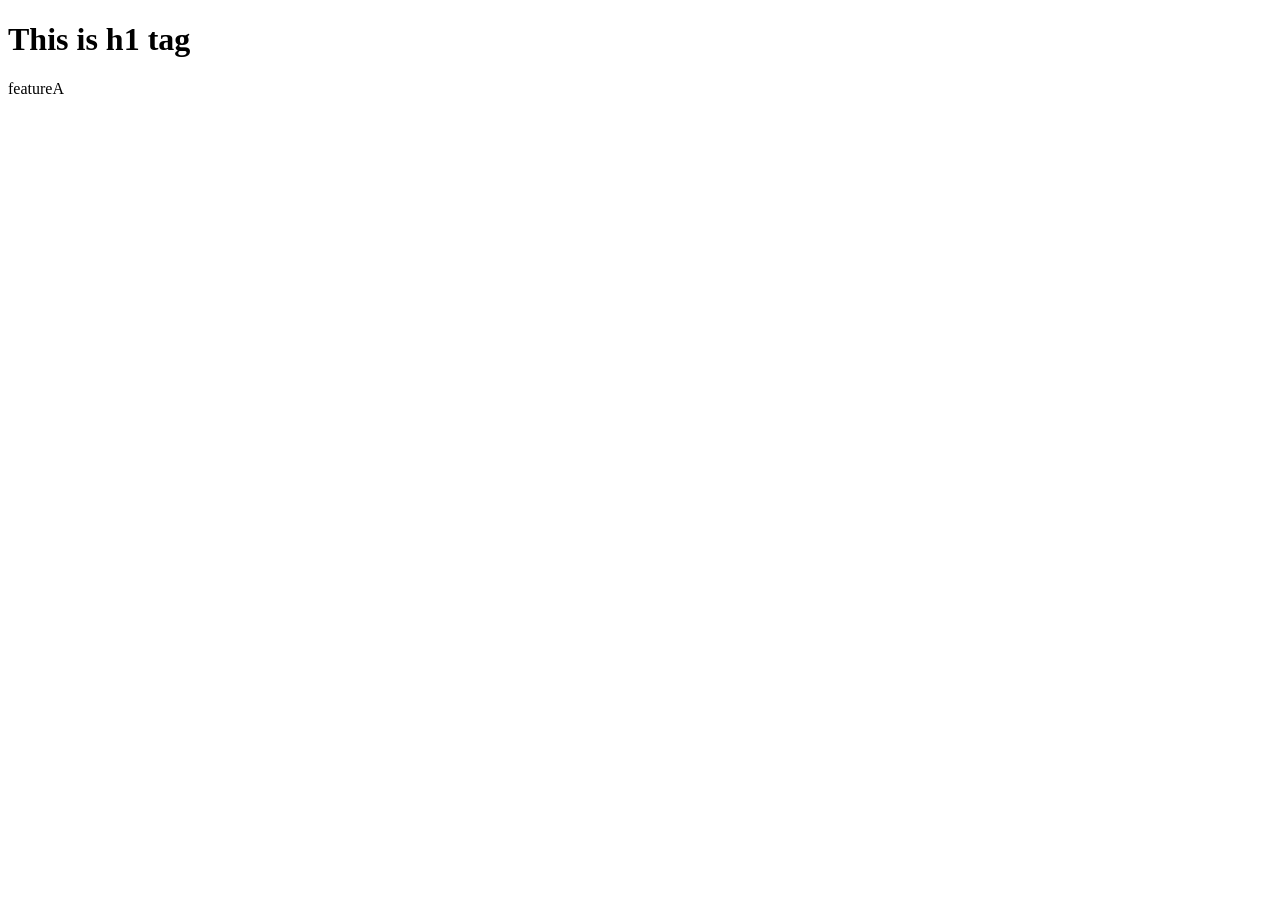
==== index.html @ 255372a6 "FA" ====
<!DOCTYPE html>
<html lang="en" dir="ltr">
  <head>
    <meta charset="utf-8">
    <title>This is the tile of the page</title>
  </head>
  <body>
    <h1>This is h1 tag</h1>
    <!-- <h2>This is h2 tag</h2> -->
  </body>
</html>
featureA
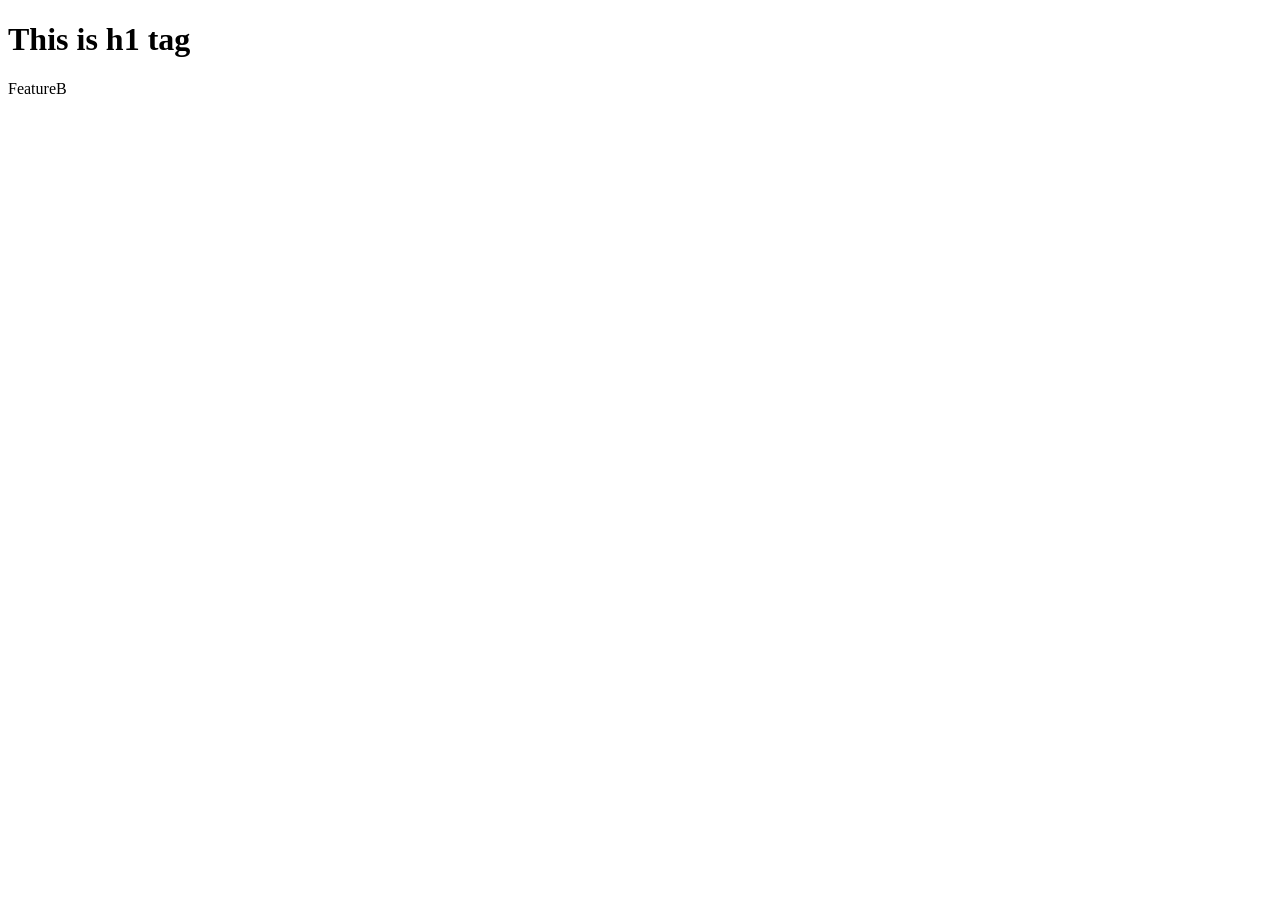
==== commit 9d25a927: "FB" ====
--- a/index.html
+++ b/index.html
@@ -9,4 +9,4 @@
     <!-- <h2>This is h2 tag</h2> -->
   </body>
 </html>
-featureA
+FeatureB
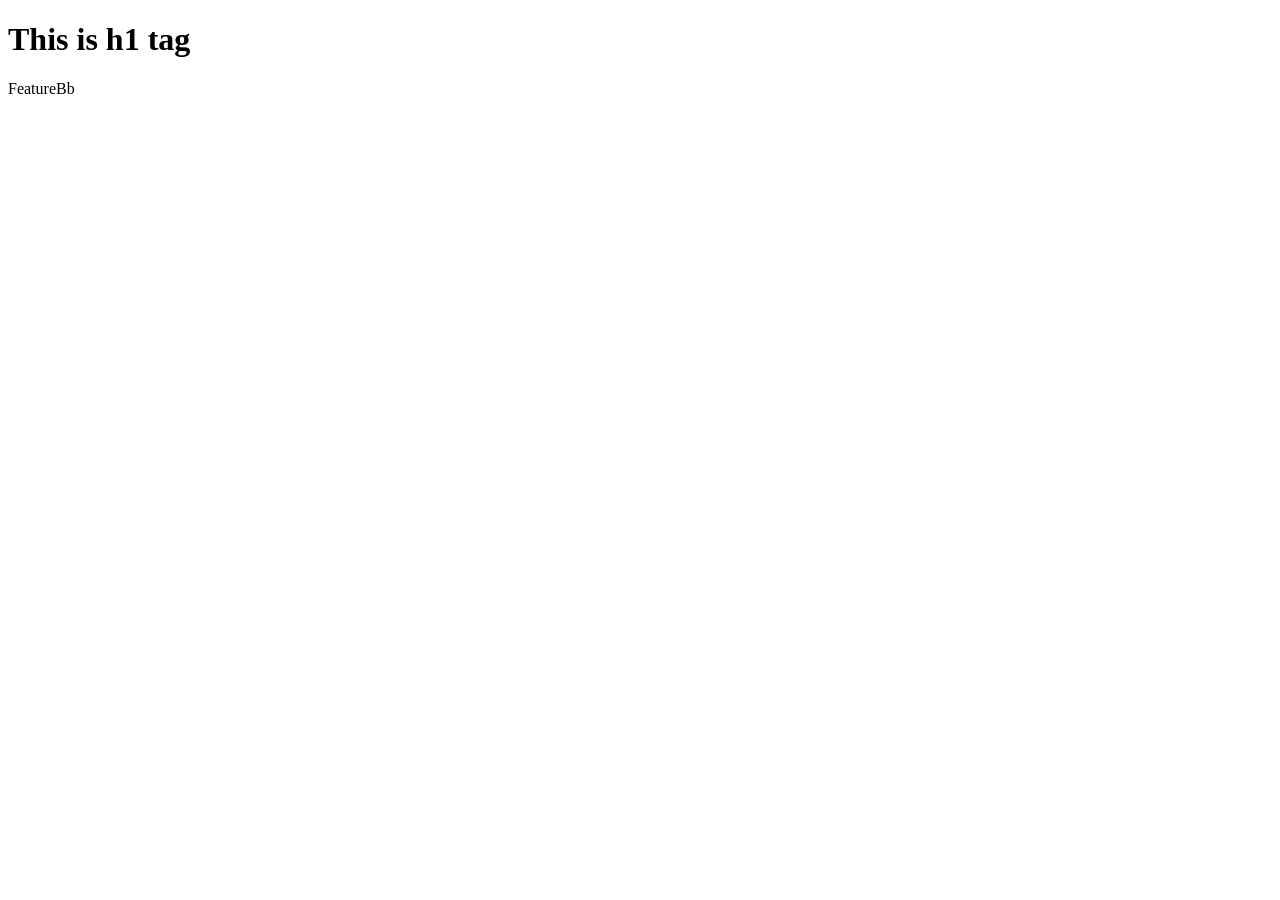
==== commit 9ce5d90b: "FBb" ====
--- a/index.html
+++ b/index.html
@@ -9,4 +9,4 @@
     <!-- <h2>This is h2 tag</h2> -->
   </body>
 </html>
-FeatureB
+FeatureBb
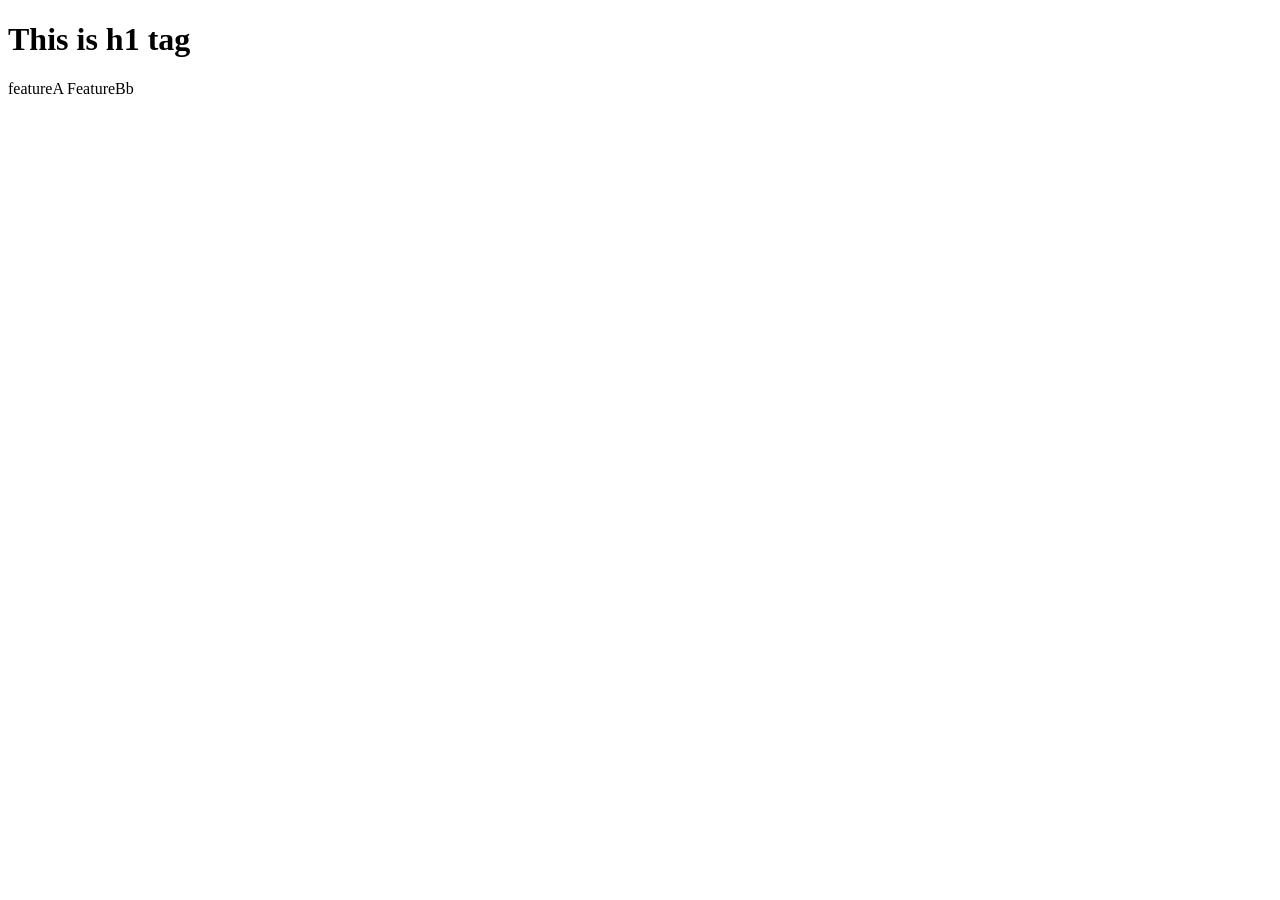
==== commit 7f2eb835: "Merge branch 'featureA' # Conflicts: #	index.html" ====
--- a/index.html
+++ b/index.html
@@ -9,4 +9,5 @@
     <!-- <h2>This is h2 tag</h2> -->
   </body>
 </html>
+featureA
 FeatureBb
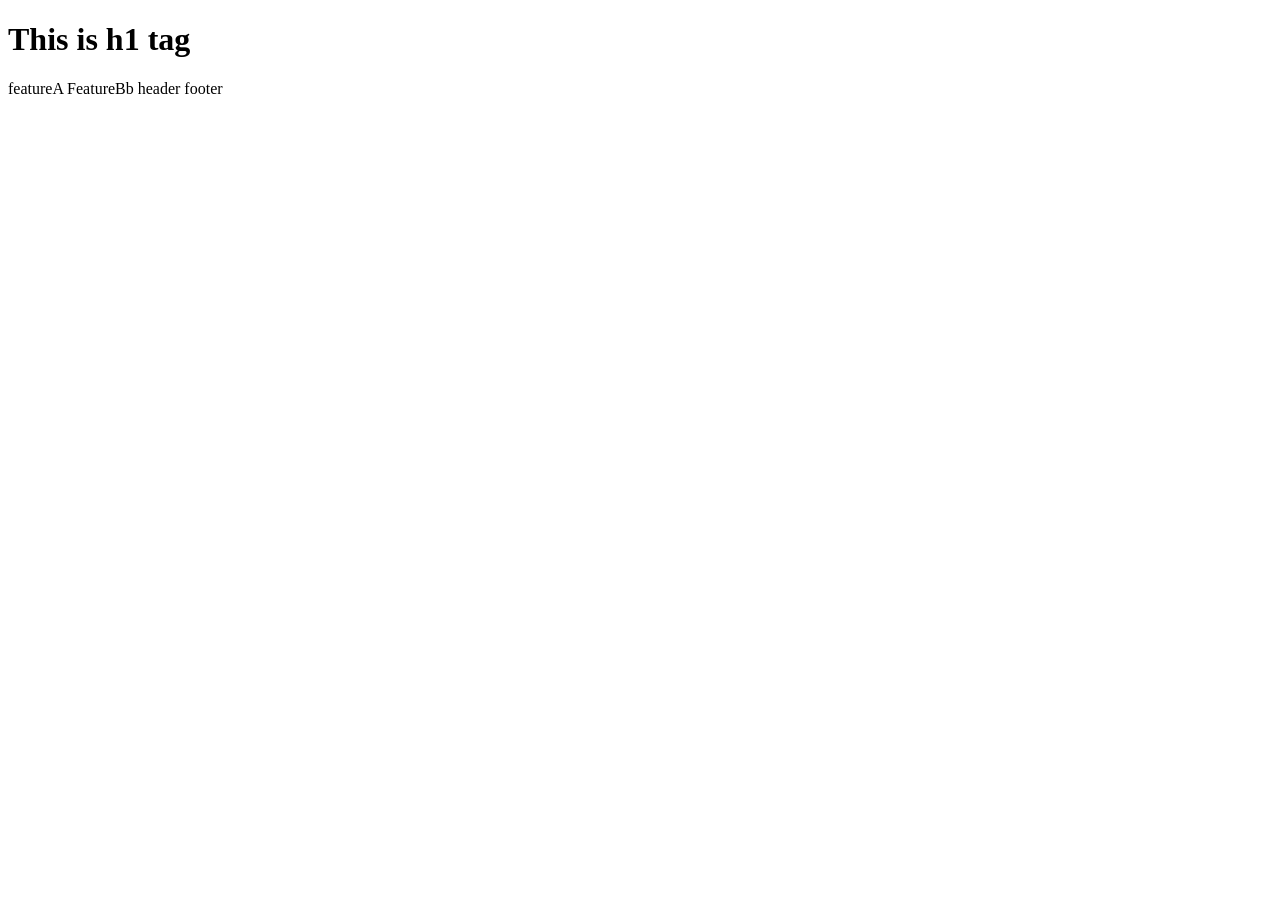
==== commit 0e64a15a: "Add header and footer to index.html" ====
--- a/index.html
+++ b/index.html
@@ -11,3 +11,5 @@
 </html>
 featureA
 FeatureBb
+header
+footer
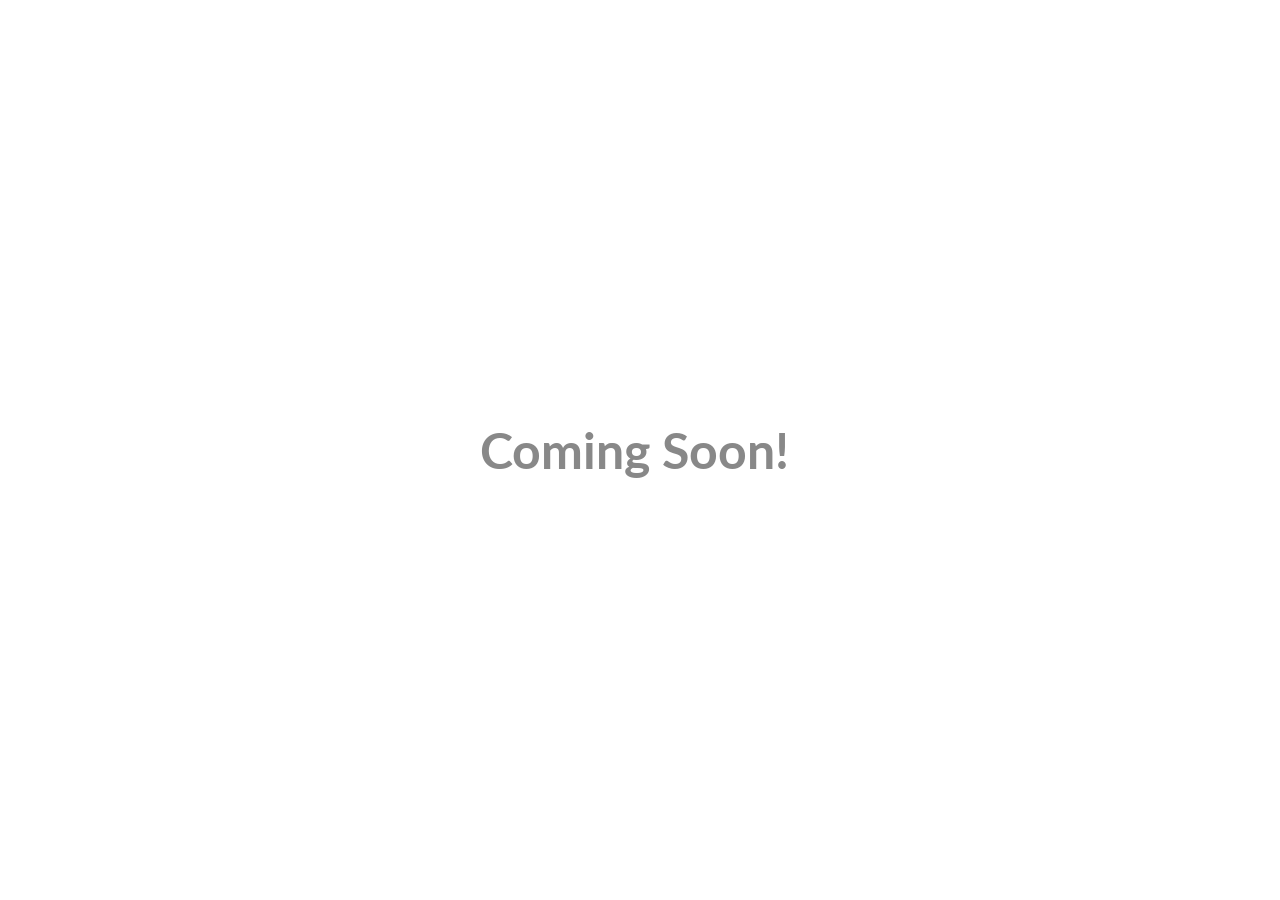
==== commit 669adbbb: "Update index.html" ====
--- a/index.html
+++ b/index.html
@@ -1,15 +1,60 @@
 <!DOCTYPE html>
-<html lang="en" dir="ltr">
-  <head>
-    <meta charset="utf-8">
-    <title>This is the tile of the page</title>
-  </head>
-  <body>
-    <h1>This is h1 tag</h1>
-    <!-- <h2>This is h2 tag</h2> -->
-  </body>
+<html lang="en" >
+
+<head>
+<meta charset="UTF-8">
+<title>Coming Soon | Fariq.net</title>
+<meta name="viewport" content="width=device-width, initial-scale=1">
+<link rel='stylesheet' href='https://fonts.googleapis.com/css?family=Lato:100,300'>
+ 
+<style>
+*{
+    transition: all 0.6s;
+}
+
+html {
+    height: 100%;
+}
+
+body{
+    font-family: 'Lato', sans-serif;
+    color: #888;
+    margin: 0;
+}
+
+#main{
+    display: table;
+    width: 100%;
+    height: 100vh;
+    text-align: center;
+}
+
+.fof{
+	  display: table-cell;
+	  vertical-align: middle;
+}
+
+.fof h1{
+	  font-size: 50px;
+	  display: inline-block;
+	  padding-right: 12px;
+	  animation: type .7s alternate infinite;
+}
+
+@keyframes type{
+	  from{box-shadow: inset -3px 0px 0px #888;}
+	  to{box-shadow: inset -3px 0px 0px transparent;}
+}
+</style>
+</head>
+
+<body translate="no" >
+	<div id="main">
+		<div class="fof">
+			<h1>Coming Soon!</h1>
+		</div>
+	</div>
+</body>
+
 </html>
-featureA
-FeatureBb
-header
-footer
+ 
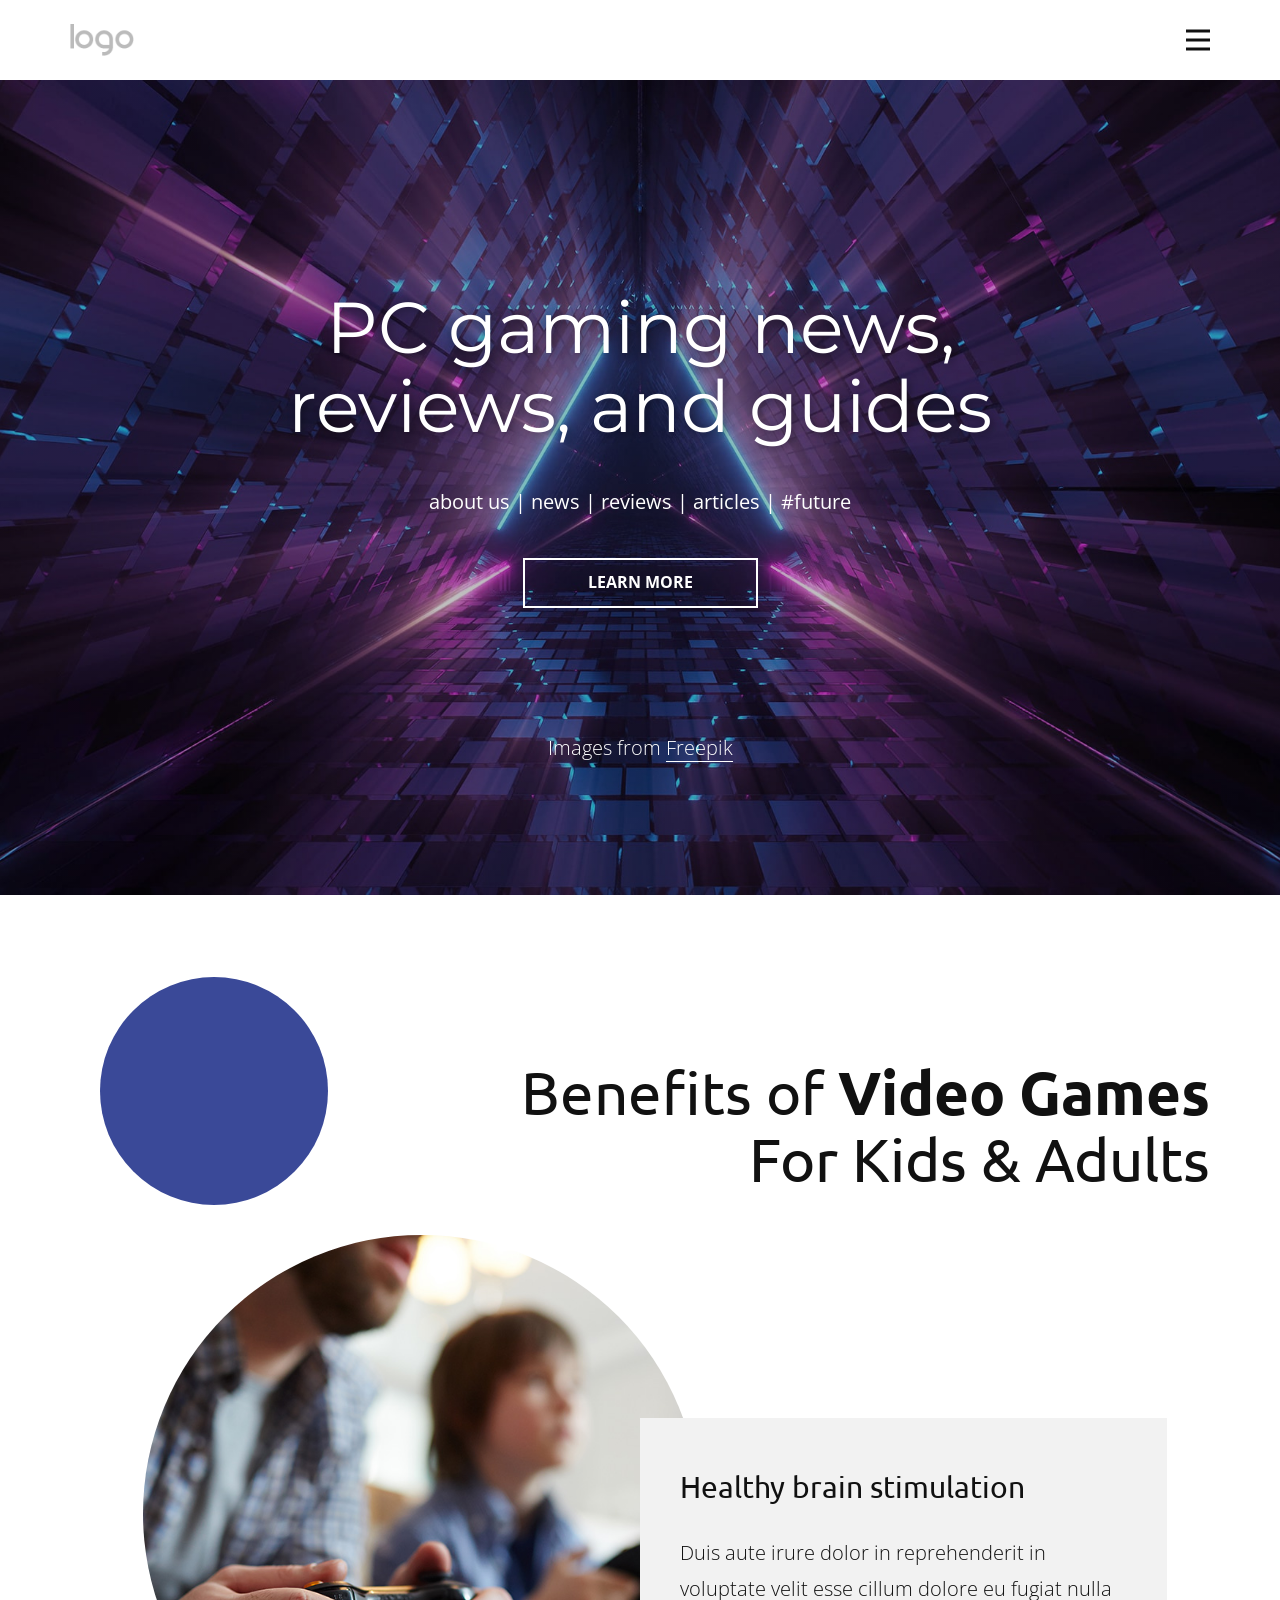
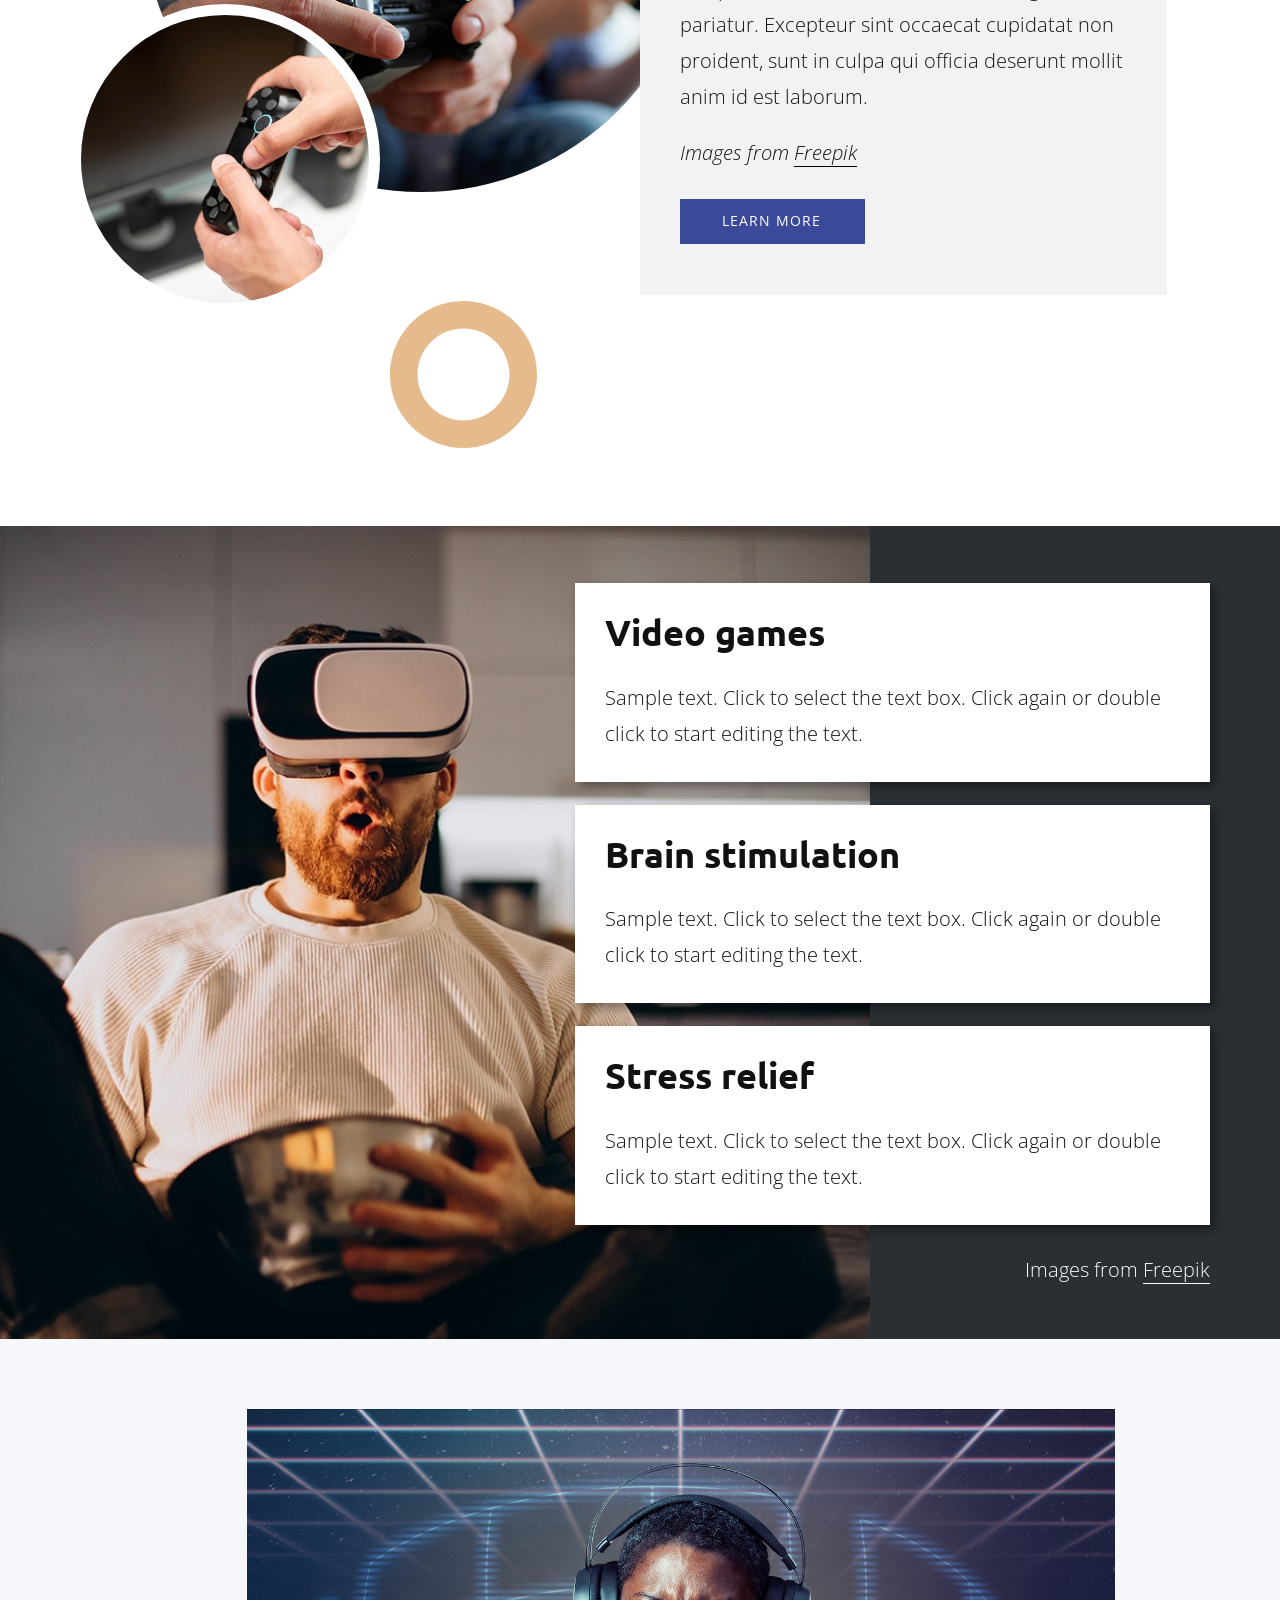
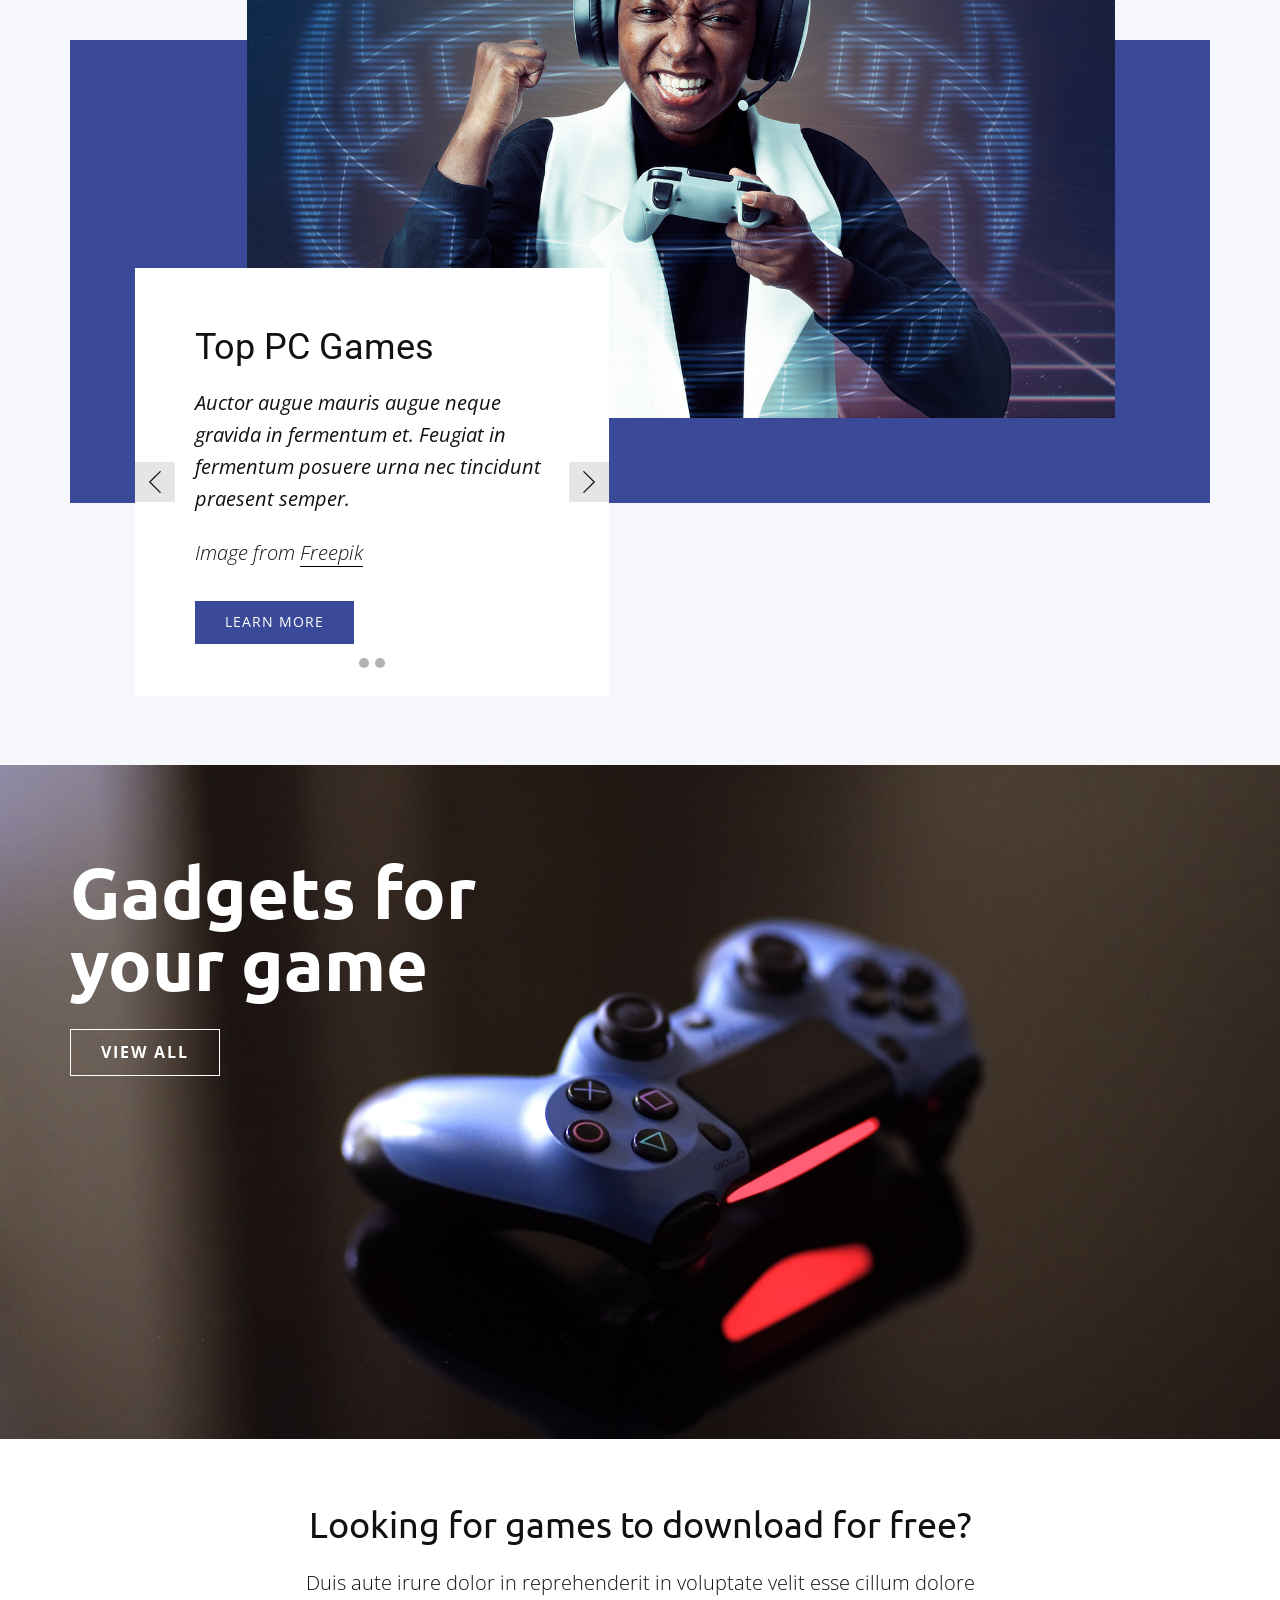
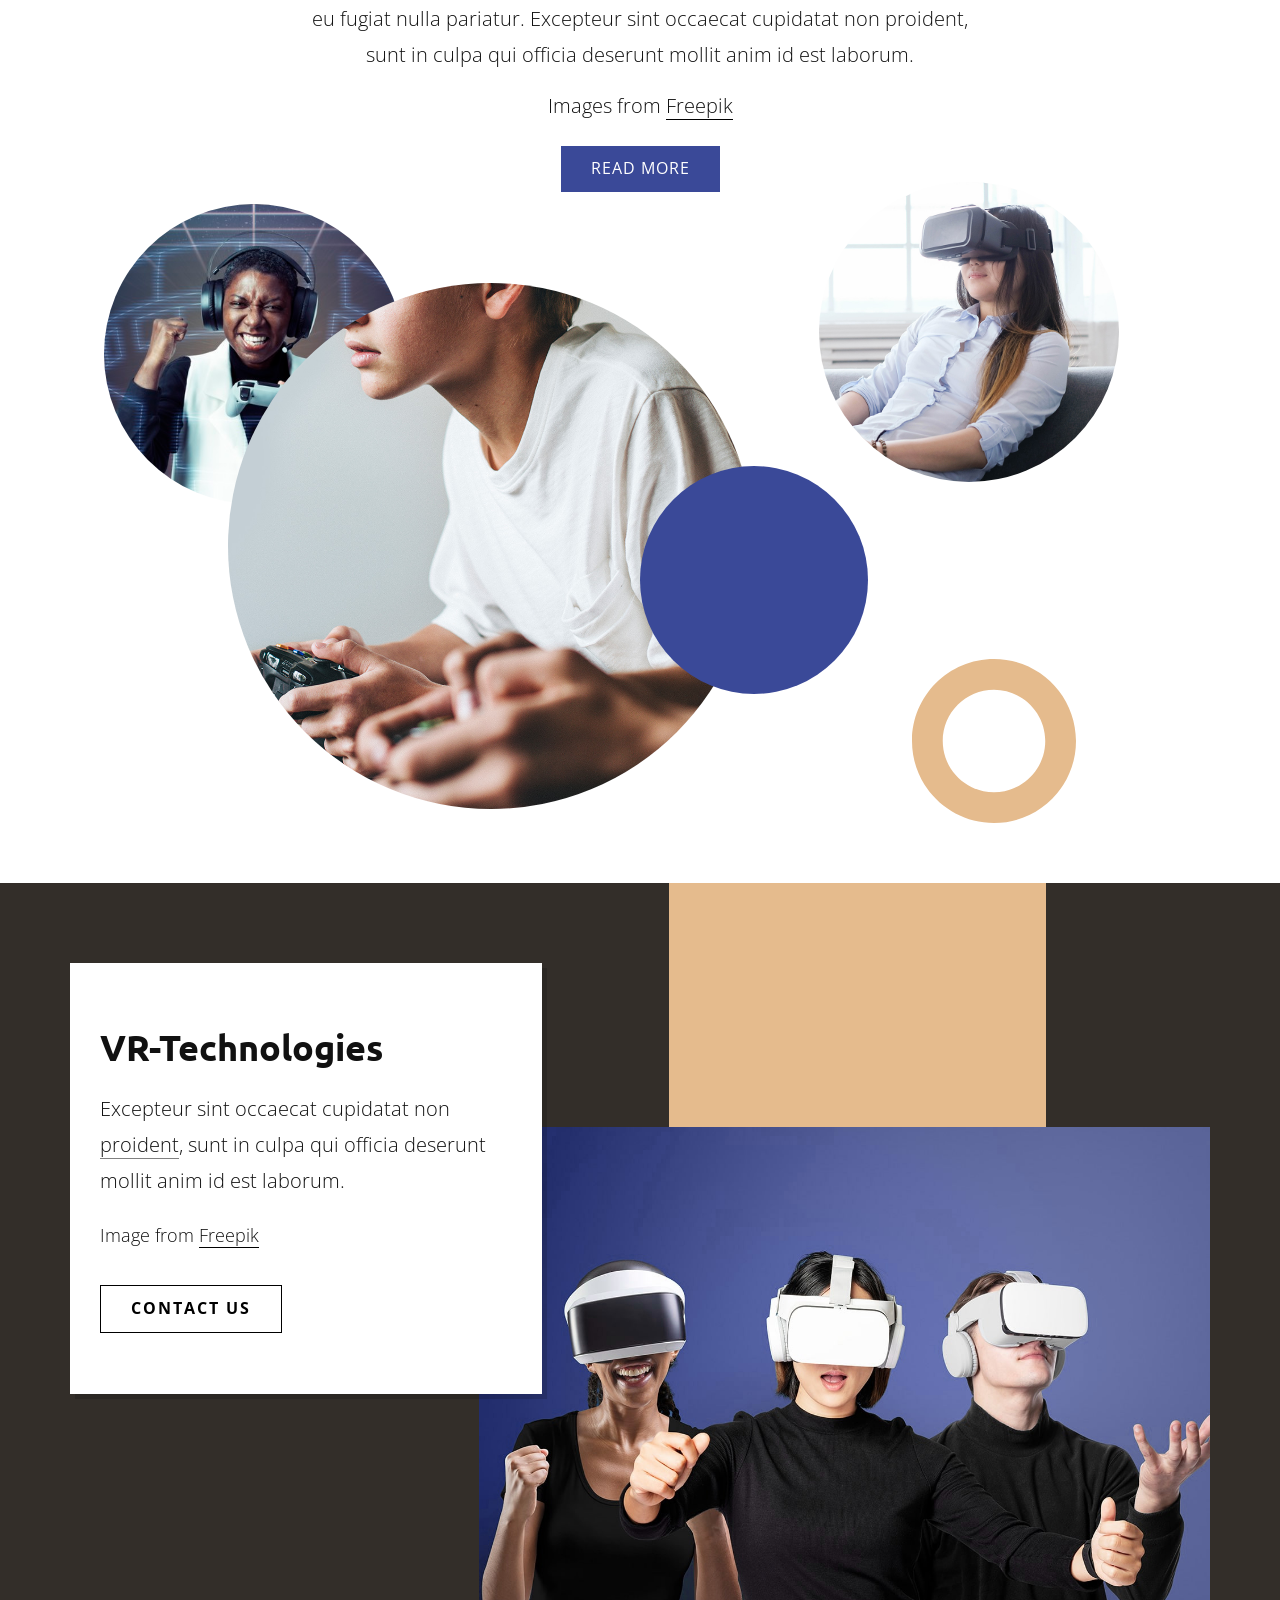
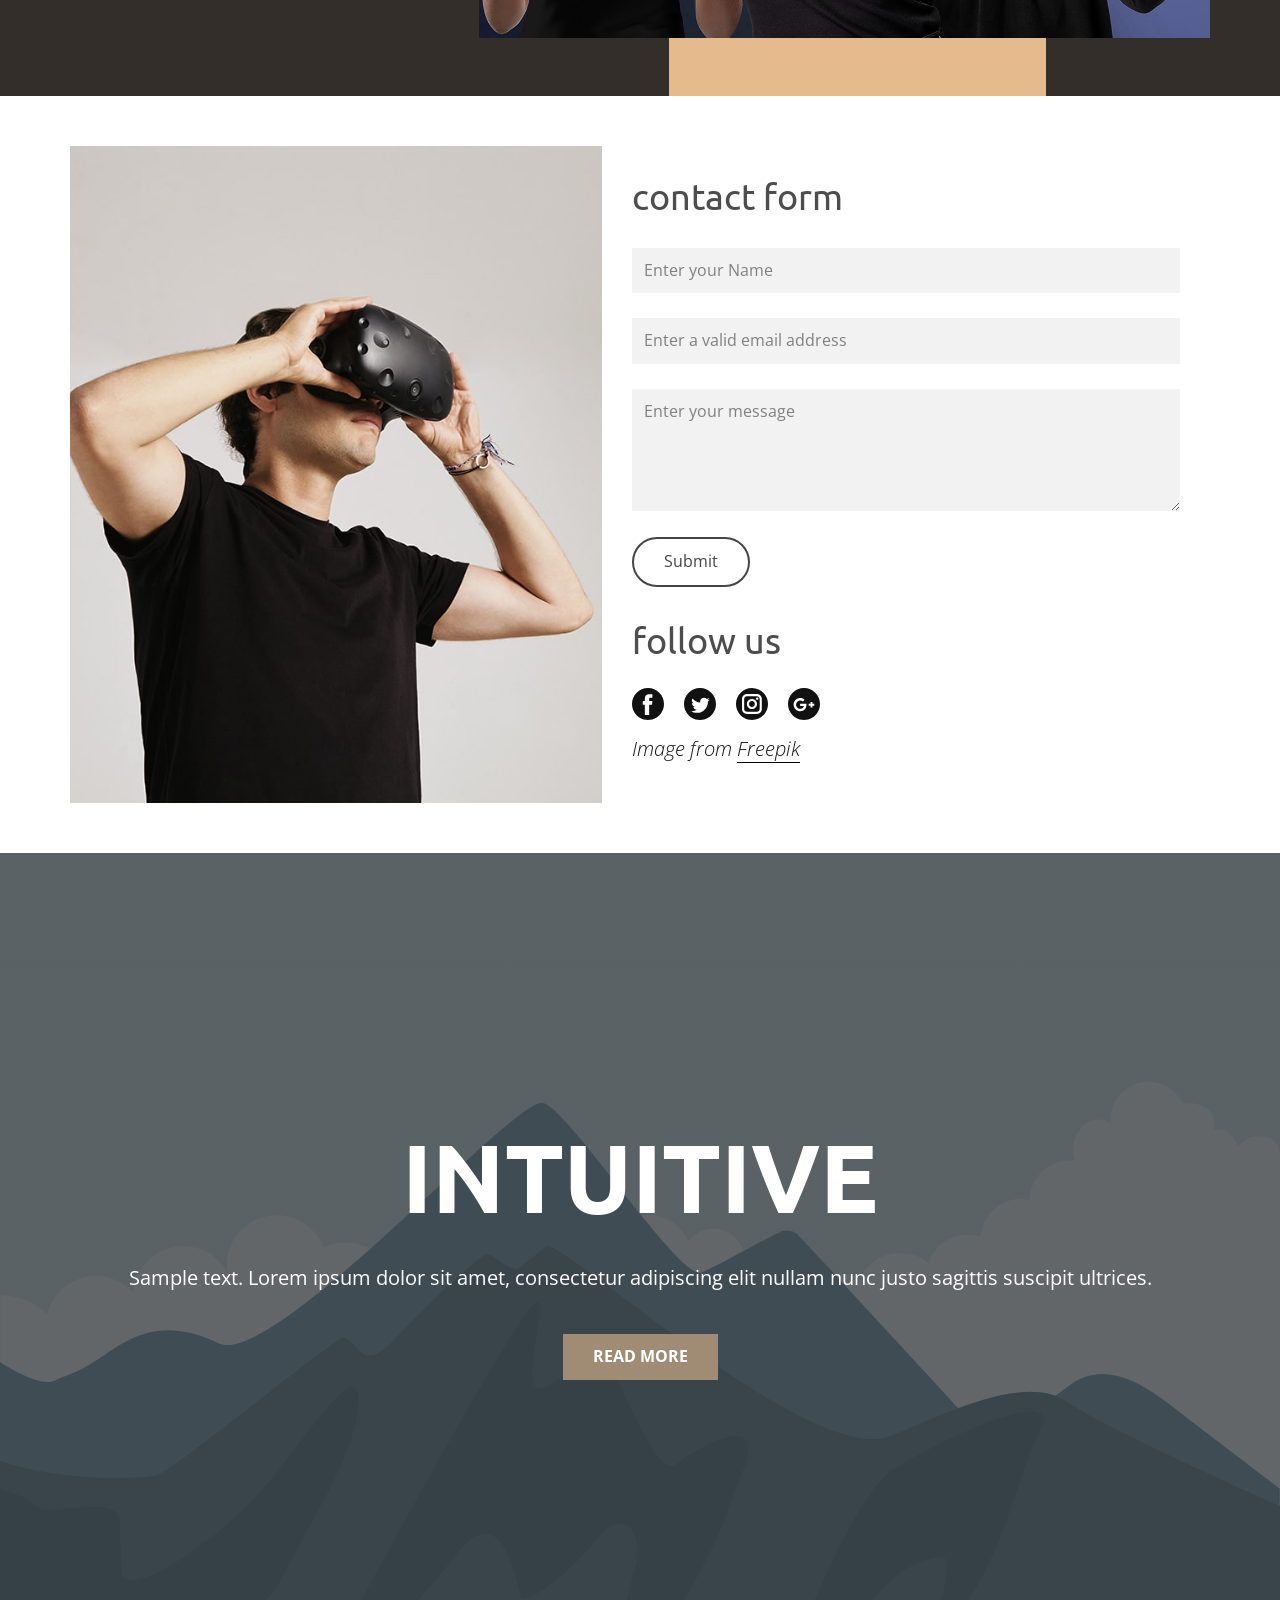
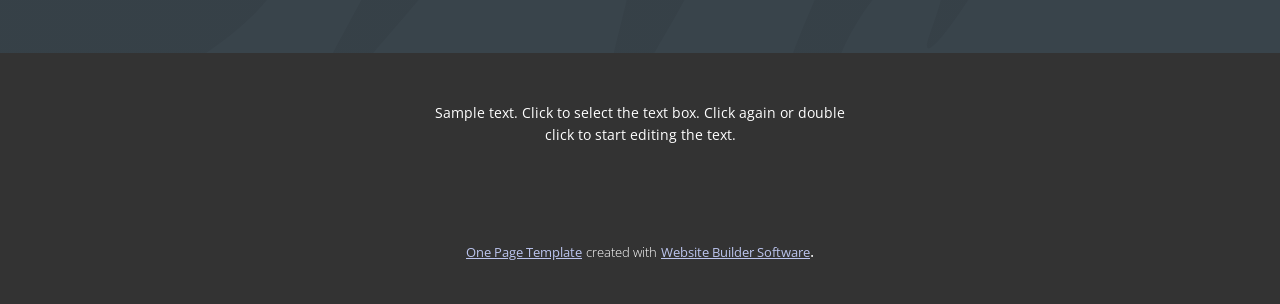
==== commit c0e1f52f: "Redeploy static site" ====
--- a/index.html
+++ b/index.html
@@ -1,60 +1,306 @@
 <!DOCTYPE html>
-<html lang="en" >
-
-<head>
-<meta charset="UTF-8">
-<title>Coming Soon | Fariq.net</title>
-<meta name="viewport" content="width=device-width, initial-scale=1">
-<link rel='stylesheet' href='https://fonts.googleapis.com/css?family=Lato:100,300'>
- 
-<style>
-*{
-    transition: all 0.6s;
-}
-
-html {
-    height: 100%;
-}
-
-body{
-    font-family: 'Lato', sans-serif;
-    color: #888;
-    margin: 0;
-}
-
-#main{
-    display: table;
-    width: 100%;
-    height: 100vh;
-    text-align: center;
-}
-
-.fof{
-	  display: table-cell;
-	  vertical-align: middle;
-}
-
-.fof h1{
-	  font-size: 50px;
-	  display: inline-block;
-	  padding-right: 12px;
-	  animation: type .7s alternate infinite;
-}
-
-@keyframes type{
-	  from{box-shadow: inset -3px 0px 0px #888;}
-	  to{box-shadow: inset -3px 0px 0px transparent;}
-}
-</style>
-</head>
-
-<body translate="no" >
-	<div id="main">
-		<div class="fof">
-			<h1>Coming Soon!</h1>
-		</div>
-	</div>
-</body>
-
-</html>
- 
+<html style="font-size: 16px;">
+  <head>
+    <meta name="viewport" content="width=device-width, initial-scale=1.0">
+    <meta charset="utf-8">
+    <meta name="keywords" content="Top PC Games">
+    <meta name="description" content="">
+    <meta name="page_type" content="np-template-header-footer-from-plugin">
+    <title>Test Site</title>
+    <link rel="stylesheet" href="nicepage.css" media="screen">
+<link rel="stylesheet" href="style.css" media="screen">
+    <script class="u-script" type="text/javascript" src="jquery-1.9.1.min.js" defer=""></script>
+    <script class="u-script" type="text/javascript" src="nicepage.js" defer=""></script>
+    <meta name="generator" content="#, #">
+    <link id="u-theme-google-font" rel="stylesheet" href="https://fonts.googleapis.com/css?family=Ubuntu:300,300i,400,400i,500,500i,700,700i|Open+Sans:300,300i,400,400i,600,600i,700,700i,800,800i">
+    <link id="u-page-google-font" rel="stylesheet" href="https://fonts.googleapis.com/css?family=Montserrat:100,100i,200,200i,300,300i,400,400i,500,500i,600,600i,700,700i,800,800i,900,900i|Ubuntu:300,300i,400,400i,500,500i,700,700i|Roboto:100,100i,300,300i,400,400i,500,500i,700,700i,900,900i">
+    
+    
+    
+    
+    
+    
+    
+    
+    
+    
+    
+    <script type="application/ld+json">{
+		"@context": "http://schema.org",
+		"@type": "Organization",
+		"name": "",
+		"logo": "images/default-logo.png"
+}</script>
+    <meta name="theme-color" content="#3a4998">
+    <meta property="og:title" content="games 1">
+    <meta property="og:type" content="website">
+  </head>
+  <body data-home-page-title="games 1" class="u-body"><header class="u-clearfix u-header u-header" id="sec-da44"><div class="u-clearfix u-sheet u-valign-middle u-sheet-1">
+        <a href="#" class="u-image u-logo u-image-1">
+          <img src="images/default-logo.png" class="u-logo-image u-logo-image-1">
+        </a>
+        <nav class="u-menu u-menu-dropdown u-offcanvas u-menu-1" data-responsive-from="XL">
+          <div class="menu-collapse" style="font-size: 1rem; letter-spacing: 0px; font-weight: 500;" wfd-invisible="true">
+            <a class="u-button-style u-custom-active-color u-custom-border u-custom-border-color u-custom-hover-color u-custom-left-right-menu-spacing u-custom-padding-bottom u-custom-text-active-color u-custom-text-color u-custom-text-hover-color u-custom-top-bottom-menu-spacing u-nav-link u-text-active-palette-1-base u-text-hover-palette-2-base" href="#">
+              <svg><use xlink:href="#menu-hamburger"></use></svg>
+              <svg version="1.1" xmlns="http://www.w3.org/2000/svg" xmlns:xlink="http://www.w3.org/1999/xlink"><defs><symbol id="menu-hamburger" viewBox="0 0 16 16" style="width: 16px; height: 16px;"><rect y="1" width="16" height="2"></rect><rect y="7" width="16" height="2"></rect><rect y="13" width="16" height="2"></rect>
+</symbol>
+</defs></svg>
+            </a>
+          </div>
+          <div class="u-custom-menu u-nav-container">
+            <ul class="u-nav u-spacing-2 u-unstyled u-nav-1"><li class="u-nav-item"><a class="u-active-grey-5 u-button-style u-hover-grey-10 u-nav-link u-text-active-grey-90 u-text-grey-90 u-text-hover-grey-90" href="games.html" style="padding: 10px 20px;">games</a>
+</li><li class="u-nav-item"><a class="u-active-grey-5 u-button-style u-hover-grey-10 u-nav-link u-text-active-grey-90 u-text-grey-90 u-text-hover-grey-90" href="Page-4.html" style="padding: 10px 20px;">Page 4</a>
+</li></ul>
+          </div>
+          <div class="u-custom-menu u-nav-container-collapse" wfd-invisible="true">
+            <div class="u-black u-container-style u-inner-container-layout u-opacity u-opacity-95 u-sidenav">
+              <div class="u-sidenav-overflow">
+                <div class="u-menu-close"></div>
+                <ul class="u-align-center u-nav u-popupmenu-items u-unstyled u-nav-2"><li class="u-nav-item"><a class="u-button-style u-nav-link" href="games.html" style="padding: 10px 20px;">games</a>
+</li></ul>
+              </div>
+            </div>
+            <div class="u-black u-menu-overlay u-opacity u-opacity-70" wfd-invisible="true"></div>
+          </div>
+        </nav>
+      </div></header>
+    <section class="u-align-center u-clearfix u-image u-shading u-section-1" id="carousel_5d5a" src="" data-image-width="1980" data-image-height="1114">
+      <div class="u-clearfix u-sheet u-valign-middle-sm u-valign-middle-xs u-sheet-1">
+        <h1 class="u-custom-font u-font-montserrat u-text u-text-body-alt-color u-title u-text-1">PC gaming news, reviews, and guides</h1>
+        <p class="u-large-text u-text u-text-body-alt-color u-text-font u-text-variant u-text-2">
+          <a href="#" class="u-active-none u-border-0 u-btn u-button-link u-button-style u-hover-none u-none u-text-body-alt-color u-btn-1">about us</a> | <a href="#" class="u-active-none u-border-none u-btn u-button-link u-button-style u-hover-none u-none u-text-body-alt-color u-btn-2">news</a> | <a href="#" class="u-active-none u-border-none u-btn u-button-link u-button-style u-hover-none u-none u-text-body-alt-color u-btn-3">reviews</a> | <a href="#" class="u-active-none u-border-none u-btn u-button-link u-button-style u-hover-none u-none u-text-body-alt-color u-btn-4">articles</a> | <a href="#" class="u-active-none u-border-none u-btn u-button-link u-button-style u-hover-none u-none u-text-body-alt-color u-btn-5">#future</a>
+        </p>
+        <a href="#" class="u-active-white u-border-2 u-border-white u-btn u-button-style u-hover-white u-none u-text-active-black u-text-body-alt-color u-text-hover-black u-btn-6">Learn more</a>
+        <p class="u-text u-text-body-alt-color u-text-3">Images from <a href="#" class="u-border-1 u-border-white u-btn u-button-link u-button-style u-none u-text-body-alt-color u-btn-7" target="_blank">Freepik</a>
+        </p>
+      </div>
+    </section>
+    <section class="u-clearfix u-section-2" id="carousel_4cdc">
+      <div class="u-clearfix u-sheet u-sheet-1">
+        <h1 class="u-align-right u-text u-text-1">Benefits of <span style="font-weight: 700;">Video Games<br>&nbsp;
+          </span>&nbsp;For Kids &amp; Adults
+        </h1>
+        <div class="u-palette-1-base u-shape u-shape-circle u-shape-1"></div>
+        <div class="u-image u-image-circle u-image-1" data-image-width="1050" data-image-height="700"></div>
+        <div class="u-align-left u-container-style u-expanded-width-sm u-expanded-width-xs u-grey-5 u-group u-group-1">
+          <div class="u-container-layout u-valign-middle u-container-layout-1">
+            <h3 class="u-text u-text-2">Healthy brain stimulation</h3>
+            <p class="u-text u-text-3">Duis aute irure dolor in reprehenderit in voluptate velit esse cillum dolore eu fugiat nulla pariatur. Excepteur sint occaecat cupidatat non proident, sunt in culpa qui officia deserunt mollit anim id est laborum. </p>
+            <p class="u-text u-text-4">Images from <a href="#" class="u-active-none u-border-1 u-border-black u-btn u-button-link u-button-style u-hover-none u-none u-text-body-color u-btn-1">Freepik</a>
+            </p>
+            <a href="#" class="u-active-palette-1-dark-3 u-btn u-button-style u-hover-palette-1-dark-3 u-palette-1-base u-btn-2">Learn more</a>
+          </div>
+        </div>
+        <div class="u-border-11 u-border-white u-image u-image-circle u-image-2" data-image-width="626" data-image-height="417"></div>
+        <div class="u-shape u-shape-svg u-text-palette-3-base u-shape-2">
+          <svg class="u-svg-link" preserveAspectRatio="none" viewBox="0 0 160 160" style=""><use xlink:href="#svg-c5ad"></use></svg>
+          <svg class="u-svg-content" viewBox="0 0 160 160" x="0px" y="0px" id="svg-c5ad" style="enable-background:new 0 0 160 160;"><path d="M80,30c27.6,0,50,22.4,50,50s-22.4,50-50,50s-50-22.4-50-50S52.4,30,80,30 M80,0C35.8,0,0,35.8,0,80s35.8,80,80,80
+	s80-35.8,80-80S124.2,0,80,0L80,0z"></path></svg>
+        </div>
+      </div>
+    </section>
+    <section class="u-clearfix u-palette-4-dark-3 u-section-3" id="carousel_9539">
+      <img class="u-expanded-height-lg u-expanded-height-md u-expanded-height-xl u-image u-image-1" src="images/fffffff-min.jpg" data-image-width="1200" data-image-height="800">
+      <div class="u-list u-list-1">
+        <div class="u-repeater u-repeater-1">
+          <div class="u-container-style u-list-item u-repeater-item u-white u-list-item-1">
+            <div class="u-container-layout u-similar-container u-container-layout-1">
+              <h2 class="u-text u-text-1">Video games</h2>
+              <p class="u-text u-text-2">Sample text. Click to select the text box. Click again or double click to start editing the text.</p>
+            </div>
+          </div>
+          <div class="u-container-style u-list-item u-repeater-item u-white u-list-item-2">
+            <div class="u-container-layout u-similar-container u-container-layout-2">
+              <h2 class="u-text u-text-3">Brain stimulation</h2>
+              <p class="u-text u-text-4">Sample text. Click to select the text box. Click again or double click to start editing the text.</p>
+            </div>
+          </div>
+          <div class="u-container-style u-list-item u-repeater-item u-white u-list-item-3">
+            <div class="u-container-layout u-similar-container u-container-layout-3">
+              <h2 class="u-text u-text-5">Stress relief</h2>
+              <p class="u-text u-text-6">Sample text. Click to select the text box. Click again or double click to start editing the text.</p>
+            </div>
+          </div>
+        </div>
+      </div>
+      <p class="u-align-left-sm u-align-left-xs u-align-right-lg u-align-right-md u-align-right-xl u-text u-text-7">Images from <a href="https://www.freepik.com/photos/man" class="u-border-1 u-border-white u-btn u-button-link u-button-style u-none u-text-body-alt-color u-btn-1">Freepik</a>
+      </p>
+    </section>
+    <section class="u-clearfix u-palette-5-light-3 u-section-4" id="sec-f967">
+      <div class="u-clearfix u-sheet u-valign-middle-md u-valign-middle-sm u-valign-middle-xs u-sheet-1">
+        <div class="u-expanded-width u-palette-1-base u-shape u-shape-rectangle u-shape-1"></div>
+        <img src="images/xccx.jpg" alt="" class="u-image u-image-default u-image-1" data-image-width="1500" data-image-height="1001">
+        <div id="carousel-ab56" data-interval="5000" data-u-ride="carousel" class="u-carousel u-slider u-slider-1">
+          <ol class="u-absolute-hcenter u-carousel-indicators u-carousel-indicators-1">
+            <li data-u-target="#carousel-ab56" class="u-active u-grey-30 u-shape-circle" data-u-slide-to="0" style="width: 10px; height: 10px;"></li>
+            <li data-u-target="#carousel-ab56" class="u-grey-30 u-shape-circle" data-u-slide-to="1" style="width: 10px; height: 10px;"></li>
+          </ol>
+          <div class="u-carousel-inner" role="listbox">
+            <div class="u-active u-carousel-item u-container-style u-slide u-white u-carousel-item-1">
+              <div class="u-container-layout u-valign-top u-container-layout-1">
+                <h2 class="u-text u-text-1">Top PC Games</h2>
+                <p class="u-large-text u-text u-text-variant u-text-2">Auctor augue mauris augue neque gravida in fermentum et. Feugiat in fermentum posuere urna nec tincidunt praesent semper.<span style="font-style: italic;"></span>
+                </p>
+                <p class="u-text u-text-3">Image from <a href="#" class="u-active-none u-border-1 u-border-black u-btn u-button-link u-button-style u-hover-none u-none u-text-body-color u-btn-1">Freepik</a>
+                </p>
+                <a href="#" class="u-active-palette-1-dark-3 u-btn u-button-style u-hover-palette-1-dark-3 u-palette-1-base u-btn-2">learn more</a>
+              </div>
+            </div>
+            <div class="u-carousel-item u-container-style u-slide u-white u-carousel-item-2">
+              <div class="u-container-layout u-valign-top u-container-layout-2">
+                <h2 class="u-text u-text-4">Top PC Games</h2>
+                <p class="u-large-text u-text u-text-variant u-text-5">Auctor augue mauris augue neque gravida in fermentum et. Feugiat in fermentum posuere urna nec tincidunt praesent semper.<span style="font-style: italic;"></span>
+                </p>
+                <p class="u-text u-text-6">Image from <a href="#" class="u-active-none u-border-1 u-border-black u-btn u-button-link u-button-style u-hover-none u-none u-text-body-color u-btn-3">Freepik</a>
+                </p>
+                <a href="#" class="u-active-palette-1-dark-3 u-btn u-button-style u-hover-palette-1-dark-3 u-palette-1-base u-btn-4">learn more</a>
+              </div>
+            </div>
+          </div>
+          <a class="u-absolute-vcenter u-carousel-control u-carousel-control-prev u-grey-10 u-hover-grey-15 u-spacing-9 u-text-body-color u-text-hover-grey-60 u-carousel-control-1" href="#carousel-ab56" role="button" data-u-slide="prev">
+            <span aria-hidden="true">
+              <svg viewBox="0 0 477.175 477.175"><path d="M145.188,238.575l215.5-215.5c5.3-5.3,5.3-13.8,0-19.1s-13.8-5.3-19.1,0l-225.1,225.1c-5.3,5.3-5.3,13.8,0,19.1l225.1,225
+                    c2.6,2.6,6.1,4,9.5,4s6.9-1.3,9.5-4c5.3-5.3,5.3-13.8,0-19.1L145.188,238.575z"></path></svg>
+            </span>
+            <span class="sr-only">Previous</span>
+          </a>
+          <a class="u-absolute-vcenter u-carousel-control u-carousel-control-next u-grey-10 u-hover-grey-15 u-spacing-9 u-text-body-color u-text-hover-grey-60 u-carousel-control-2" href="#carousel-ab56" role="button" data-u-slide="next">
+            <span aria-hidden="true">
+              <svg viewBox="0 0 477.175 477.175"><path d="M360.731,229.075l-225.1-225.1c-5.3-5.3-13.8-5.3-19.1,0s-5.3,13.8,0,19.1l215.5,215.5l-215.5,215.5
+                    c-5.3,5.3-5.3,13.8,0,19.1c2.6,2.6,6.1,4,9.5,4c3.4,0,6.9-1.3,9.5-4l225.1-225.1C365.931,242.875,365.931,234.275,360.731,229.075z"></path></svg>
+            </span>
+            <span class="sr-only">Next</span>
+          </a>
+        </div>
+      </div>
+    </section>
+    <section class="u-clearfix u-image u-section-5" id="carousel_f5c5">
+      <div class="u-clearfix u-sheet u-valign-middle-sm u-sheet-1">
+        <h2 class="u-text u-text-body-alt-color u-text-1">Gadgets for your game</h2>
+        <a href="#" class="u-align-center u-border-1 u-border-active-white u-border-hover-white u-border-white u-btn u-button-style u-hover-white u-none u-text-active-black u-text-body-alt-color u-text-hover-black u-btn-1">view all</a>
+      </div>
+    </section>
+    <section class="u-clearfix u-section-6" id="sec-667a">
+      <div class="u-clearfix u-sheet u-valign-middle-md u-valign-middle-xs u-sheet-1">
+        <h2 class="u-align-center u-text u-text-1">Looking for games to download for free?</h2>
+        <p class="u-align-center u-text u-text-2">Duis aute irure dolor in reprehenderit in voluptate velit esse cillum dolore eu fugiat nulla pariatur. Excepteur sint occaecat cupidatat non proident, sunt in culpa qui officia deserunt mollit anim id est laborum.</p>
+        <p class="u-align-center u-text u-text-3">Images from <a href="#" class="u-active-none u-border-1 u-border-black u-btn u-button-link u-button-style u-hover-none u-none u-text-body-color u-btn-1" target="_blank">Freepik</a>
+        </p>
+        <a href="#" class="u-active-palette-1-dark-3 u-btn u-button-style u-hover-palette-1-dark-3 u-palette-1-base u-btn-2">read more</a>
+        <div class="u-align-left u-image u-image-circle u-image-1" data-image-width="626" data-image-height="417"></div>
+        <div class="u-align-left u-image u-image-circle u-image-2" data-image-width="1200" data-image-height="990"></div>
+        <div class="u-align-left u-image u-image-circle u-image-3" data-image-width="800" data-image-height="800"></div>
+        <div class="u-palette-1-base u-shape u-shape-circle u-shape-1"></div>
+        <div class="u-shape u-shape-svg u-text-palette-3-base u-shape-2">
+          <svg class="u-svg-link" preserveAspectRatio="none" viewBox="0 0 160 160" style=""><use xlink:href="#svg-3be9"></use></svg>
+          <svg class="u-svg-content" viewBox="0 0 160 160" x="0px" y="0px" id="svg-3be9" style="enable-background:new 0 0 160 160;"><path d="M80,30c27.6,0,50,22.4,50,50s-22.4,50-50,50s-50-22.4-50-50S52.4,30,80,30 M80,0C35.8,0,0,35.8,0,80s35.8,80,80,80
+	s80-35.8,80-80S124.2,0,80,0L80,0z"></path></svg>
+        </div>
+      </div>
+    </section>
+    <section class="u-clearfix u-palette-2-dark-3 u-section-7" id="sec-3eba">
+      <div class="u-clearfix u-sheet u-valign-middle-md u-sheet-1">
+        <div class="u-absolute-hcenter-xs u-expanded-height u-palette-3-base u-shape u-shape-rectangle u-shape-1"></div>
+        <img class="u-image u-image-1" src="images/ccccc.jpg" data-image-width="1350" data-image-height="900">
+        <div class="u-align-left u-container-style u-group u-white u-group-1">
+          <div class="u-container-layout u-valign-middle u-container-layout-1">
+            <h2 class="u-text u-text-1">VR-Technologies</h2>
+            <p class="u-text u-text-2">Excepteur sint occaecat cupidatat non <a href="#" class="u-active-none u-border-1 u-border-grey-50 u-btn u-button-link u-button-style u-hover-none u-none u-text-body-color u-btn-1">proident</a>, sunt in culpa qui officia deserunt mollit anim id est laborum.
+            </p>
+            <p class="u-text u-text-3">Image from <a href="#" class="u-active-none u-border-1 u-border-black u-btn u-button-link u-button-style u-hover-none u-none u-text-body-color u-btn-2">Freepik</a>
+            </p>
+            <a href="#" class="u-align-center u-border-1 u-border-black u-btn u-button-style u-hover-black u-none u-text-active-white u-text-black u-text-hover-white u-btn-3">Contact us</a>
+          </div>
+        </div>
+      </div>
+    </section>
+    <section class="u-clearfix u-expanded-width-xl u-section-8" id="carousel_5131">
+      <div class="u-clearfix u-sheet u-sheet-1">
+        <div class="u-clearfix u-expanded-width u-gutter-0 u-layout-wrap u-layout-wrap-1">
+          <div class="u-gutter-0 u-layout">
+            <div class="u-layout-row">
+              <div class="u-size-28">
+                <div class="u-layout-col">
+                  <div class="u-align-left u-container-style u-image u-layout-cell u-left-cell u-size-60 u-image-1" data-image-width="800" data-image-height="784">
+                    <div class="u-container-layout u-container-layout-1"></div>
+                  </div>
+                </div>
+              </div>
+              <div class="u-size-32">
+                <div class="u-layout-row">
+                  <div class="u-container-style u-layout-cell u-right-cell u-size-60 u-layout-cell-2">
+                    <div class="u-container-layout u-container-layout-2">
+                      <h2 class="u-text u-text-grey-70 u-text-1">contact form</h2>
+                      <div class="u-expanded-width u-form u-form-1">
+                        <form action="#" method="POST" class="u-block-998e-21 u-clearfix u-form-spacing-25 u-form-vertical u-inner-form" source="email"><!-- hidden inputs for siteId and pageId -->
+                          <input type="hidden" id="siteId" name="siteId" value="618562">
+                          <input type="hidden" id="pageId" name="pageId" value="618563">
+                          <div class="u-form-group u-form-name">
+                            <label for="name-e4cc" class="u-form-control-hidden u-label">Name</label>
+                            <input type="text" placeholder="Enter your Name" id="name-e4cc" name="name" class="u-border-no-bottom u-border-no-left u-border-no-right u-border-no-top u-grey-5 u-input u-input-rectangle" required="">
+                          </div><!-- always visible -->
+                          <div class="u-form-email u-form-group">
+                            <label for="email-e4cc" class="u-form-control-hidden u-label">Email</label>
+                            <input type="email" placeholder="Enter a valid email address" id="email-e4cc" name="email" class="u-border-no-bottom u-border-no-left u-border-no-right u-border-no-top u-grey-5 u-input u-input-rectangle" required="">
+                          </div>
+                          <div class="u-form-group u-form-message">
+                            <label for="message-e4cc" class="u-form-control-hidden u-label">Message</label>
+                            <textarea placeholder="Enter your message" rows="4" cols="50" id="message-e4cc" name="message" class="u-border-no-bottom u-border-no-left u-border-no-right u-border-no-top u-grey-5 u-input u-input-rectangle" required=""></textarea>
+                          </div>
+                          <div class="u-form-group u-form-submit">
+                            <a href="#" class="u-border-2 u-border-grey-dark-1 u-btn u-btn-round u-btn-submit u-button-style u-none u-radius-30 u-btn-1">Submit</a>
+                            <input type="submit" value="submit" class="u-form-control-hidden u-grey-5">
+                          </div>
+                          <div class="u-form-send-message u-form-send-success"> Thank you! Your message has been sent. </div>
+                          <div class="u-form-send-error u-form-send-message"> Unable to send your message. Please fix errors then try again. </div>
+                          <input type="hidden" value="" name="recaptchaResponse">
+                        </form>
+                      </div>
+                      <h2 class="u-text u-text-grey-70 u-text-2">follow us</h2>
+                      <div class="u-social-icons u-spacing-20 u-social-icons-1">
+                        <a class="u-social-url" target="_blank" href=""><span class="u-icon u-icon-circle u-social-facebook u-social-icon u-icon-1"><svg class="u-svg-link" preserveAspectRatio="xMidYMin slice" viewBox="0 0 112.2 112.2"><use xlink:href="#svg-05cd"></use></svg><svg x="0px" y="0px" viewBox="0 0 112.2 112.2" style="enable-background:new 0 0 112.2 112.2;" xml:space="preserve" id="svg-05cd" class="u-svg-content"><path d="M56.1,0C25.1,0,0,25.1,0,56.1c0,31,25.1,56.1,56.1,56.1c31,0,56.1-25.1,56.1-56.1C112.2,25.1,87.1,0,56.1,0z M71.6,34.3h-8.2c-1.3,0-3.2,0.7-3.2,3.5v7.6h11.3l-1.3,12.9h-10V95H45V58.3h-7.2V45.4H45v-8.3c0-6,2.8-15.3,15.3-15.3l11.2,0V34.3z "></path></svg></span>
+                        </a>
+                        <a class="u-social-url" target="_blank" href=""><span class="u-icon u-icon-circle u-social-icon u-social-twitter u-icon-2"><svg class="u-svg-link" preserveAspectRatio="xMidYMin slice" viewBox="0 0 112.2 112.2"><use xlink:href="#svg-ed78"></use></svg><svg x="0px" y="0px" viewBox="0 0 112.2 112.2" style="enable-background:new 0 0 112.2 112.2;" xml:space="preserve" id="svg-ed78" class="u-svg-content"><path d="M56.1,0C25.1,0,0,25.1,0,56.1s25.1,56.1,56.1,56.1s56.1-25.1,56.1-56.1S87.1,0,56.1,0z M83.8,47.3 c0,0.6,0,1.2,0,1.7c0,17.7-13.5,38.2-38.2,38.2c-7.6,0-14.6-2.2-20.6-6c1,0.1,2.1,0.2,3.2,0.2c6.3,0,12.1-2.1,16.7-5.7 c-5.9-0.1-10.8-4-12.5-9.3c0.8,0.2,1.7,0.2,2.5,0.2c1.2,0,2.4-0.2,3.5-0.5c-6.1-1.2-10.8-6.7-10.8-13.1c0-0.1,0-0.1,0-0.2 c1.8,1,3.9,1.6,6.1,1.7c-3.6-2.4-6-6.5-6-11.2c0-2.5,0.7-4.8,1.8-6.7c6.6,8.1,16.5,13.5,27.6,14c-0.2-1-0.3-2-0.3-3.1 c0-7.4,6-13.4,13.4-13.4c3.9,0,7.3,1.6,9.8,4.2c3.1-0.6,5.9-1.7,8.5-3.3c-1,3.1-3.1,5.8-5.9,7.4c2.7-0.3,5.3-1,7.7-2.1 C88.7,43,86.4,45.4,83.8,47.3z"></path></svg></span>
+                        </a>
+                        <a class="u-social-url" target="_blank" href=""><span class="u-icon u-icon-circle u-social-icon u-social-instagram u-icon-3"><svg class="u-svg-link" preserveAspectRatio="xMidYMin slice" viewBox="0 0 112.2 112.2"><use xlink:href="#svg-556d"></use></svg><svg x="0px" y="0px" viewBox="0 0 112.2 112.2" style="enable-background:new 0 0 112.2 112.2;" xml:space="preserve" id="svg-556d" class="u-svg-content"><path d="M56.1,0C25.1,0,0,25.1,0,56.1c0,31,25.1,56.1,56.1,56.1c31,0,56.1-25.1,56.1-56.1C112.2,25.1,87.1,0,56.1,0z M90.6,73.4c0,9.6-7.8,17.5-17.5,17.5H38.6c-9.6,0-17.5-7.9-17.5-17.6V38.8c0-9.6,7.8-17.5,17.5-17.5h34.5c9.6,0,17.5,7.8,17.5,17.5 V73.4z"></path><path d="M73.1,28.9H38.6c-5.4,0-9.9,4.4-9.9,9.9v34.5c0,5.4,4.4,9.9,9.9,9.9h34.5c5.4,0,9.9-4.4,9.9-9.9V38.8 C83,33.4,78.6,28.9,73.1,28.9z M55.9,74C46,74,38,66,38,56.1c0-9.9,8-17.9,17.9-17.9c9.9,0,17.9,8,17.9,17.9 C73.8,66,65.8,74,55.9,74z M74.3,41.9c-2.3,0-4.2-1.9-4.2-4.2s1.9-4.2,4.2-4.2c2.3,0,4.2,1.9,4.2,4.2S76.6,41.9,74.3,41.9z"></path><path d="M55.9,45.8c-5.7,0-10.4,4.6-10.3,10.3c0,5.7,4.6,10.3,10.3,10.3s10.3-4.6,10.3-10.3 C66.2,50.4,61.6,45.8,55.9,45.8z"></path></svg></span>
+                        </a>
+                        <a class="u-social-url" target="_blank" href=""><span class="u-icon u-icon-circle u-social-google u-social-icon u-icon-4"><svg class="u-svg-link" preserveAspectRatio="xMidYMin slice" viewBox="0 0 112.2 112.2"><use xlink:href="#svg-af15"></use></svg><svg x="0px" y="0px" viewBox="0 0 112.2 112.2" style="enable-background:new 0 0 112.2 112.2;" xml:space="preserve" id="svg-af15" class="u-svg-content"><path d="M56.1,0C25.1,0,0,25.1,0,56.1s25.1,56.1,56.1,56.1c31,0,56.1-25.1,56.1-56.1S87.1,0,56.1,0z M60.1,73.8 c-5.7,7.4-16.3,9.5-24.9,6.6c-9.1-3-15.8-12.2-15.6-21.9c-0.5-11.9,10-22.9,21.9-23.1c6.1-0.5,12,1.8,16.6,5.7 c-1.9,2.1-3.8,4.1-5.9,6.1c-4.1-2.5-8.9-4.3-13.7-2.7c-7.6,2.2-12.3,11.2-9.4,18.7c2.3,7.8,11.8,12.1,19.3,8.8 c3.9-1.4,6.4-4.9,7.5-8.8c-4.4-0.1-8.8,0-13.3-0.2c0-2.6,0-5.2,0-7.9c7.4,0,14.7,0,22.1,0C65.2,61.8,64.2,68.7,60.1,73.8z M92.3,61.9c-2.2,0-4.4,0-6.6,0c0,2.2,0,4.4,0,6.6c-2.2,0-4.4,0-6.6,0c0-2.2,0-4.4,0-6.6c-2.2,0-4.4,0-6.6,0c0-2.2,0-4.4,0-6.6 c2.2,0,4.4,0,6.6,0c0-2.2,0-4.4,0.1-6.6c2.2,0,4.4,0,6.6,0c0,2.2,0,4.4,0,6.6c2.2,0,4.4,0,6.6,0C92.3,57.5,92.3,59.7,92.3,61.9z"></path></svg></span>
+                        </a>
+                      </div>
+                      <p class="u-text u-text-3">Image from <a href="#" class="u-active-none u-border-1 u-border-black u-btn u-button-link u-button-style u-hover-none u-none u-text-body-color u-btn-2">Freepik</a>
+                      </p>
+                    </div>
+                  </div>
+                </div>
+              </div>
+            </div>
+          </div>
+        </div>
+      </div>
+    </section>
+    <section class="u-align-center u-clearfix u-image u-shading u-section-10" src="" data-image-width="256" data-image-height="256" id="sec-cbe2">
+      <div class="u-clearfix u-sheet u-valign-middle u-sheet-1">
+        <h1 class="u-text u-text-default u-title u-text-1">INTUITIVE</h1>
+        <p class="u-large-text u-text u-text-default u-text-variant u-text-2">Sample text. Lorem ipsum dolor sit amet, consectetur adipiscing elit nullam nunc justo sagittis suscipit ultrices.</p>
+        <a href="#" class="u-btn u-button-style u-palette-2-base u-btn-1">Read More</a>
+      </div>
+    </section>
+    
+    
+    <footer class="u-align-center u-clearfix u-footer u-grey-80 u-footer" id="sec-4ef6"><div class="u-clearfix u-sheet u-sheet-1">
+        <p class="u-small-text u-text u-text-variant u-text-1">Sample text. Click to select the text box. Click again or double click to start editing the text.</p>
+      </div></footer>
+    <section class="u-backlink u-clearfix u-grey-80">
+      <a class="u-link" href="#" target="_blank">
+        <span>One Page Template</span>
+      </a>
+      <p class="u-text">
+        <span>created with</span>
+      </p>
+      <a class="u-link" href="#" target="_blank">
+        <span>Website Builder Software</span>
+      </a>. 
+    </section>
+  </body>
+</html>
--- a/nicepage.css
+++ b/nicepage.css
@@ -0,0 +1,34163 @@
+/*begin-commonstyles library*//*!
+ * froala_editor v3.2.3 (https://www.froala.com/wysiwyg-editor)
+ * License https://froala.com/wysiwyg-editor/terms/
+ * Copyright 2014-2020 Froala Labs
+ */
+
+.fr-clearfix::after {
+  clear: both;
+  display: block;
+  content: "";
+  height: 0; }
+
+.fr-hide-by-clipping {
+  position: absolute;
+  width: 1px;
+  height: 1px;
+  padding: 0;
+  margin: -1px;
+  overflow: hidden;
+  clip: rect(0, 0, 0, 0);
+  border: 0; }
+
+.fr-view img.fr-rounded, .fr-view .fr-img-caption.fr-rounded img {
+  border-radius: 10px;
+  -moz-border-radius: 10px;
+  -webkit-border-radius: 10px;
+  -moz-background-clip: padding;
+  -webkit-background-clip: padding-box;
+  background-clip: padding-box; }
+
+.fr-view img.fr-shadow, .fr-view .fr-img-caption.fr-shadow img {
+  -webkit-box-shadow: 10px 10px 5px 0px #cccccc;
+  -moz-box-shadow: 10px 10px 5px 0px #cccccc;
+  box-shadow: 10px 10px 5px 0px #cccccc; }
+
+.fr-view img.fr-bordered, .fr-view .fr-img-caption.fr-bordered img {
+  border: solid 5px #CCC; }
+
+.fr-view img.fr-bordered {
+  -webkit-box-sizing: content-box;
+  -moz-box-sizing: content-box;
+  box-sizing: content-box; }
+
+.fr-view .fr-img-caption.fr-bordered img {
+  -webkit-box-sizing: border-box;
+  -moz-box-sizing: border-box;
+  box-sizing: border-box; }
+
+.fr-view {
+  word-wrap: break-word; }
+  .fr-view span[style~="color:"] a {
+    color: inherit; }
+  .fr-view strong {
+    font-weight: 700; }
+  .fr-view table {
+    border: none;
+    border-collapse: collapse;
+    empty-cells: show;
+    max-width: 100%; }
+    .fr-view table td {
+      min-width: 5px; }
+    .fr-view table.fr-dashed-borders td, .fr-view table.fr-dashed-borders th {
+      border-style: dashed; }
+    .fr-view table.fr-alternate-rows tbody tr:nth-child(2n) {
+      background: whitesmoke; }
+    .fr-view table td, .fr-view table th {
+      border: 1px solid #DDD; }
+      .fr-view table td:empty, .fr-view table th:empty {
+        height: 20px; }
+      .fr-view table td.fr-highlighted, .fr-view table th.fr-highlighted {
+        border: 1px double red; }
+      .fr-view table td.fr-thick, .fr-view table th.fr-thick {
+        border-width: 2px; }
+    .fr-view table th {
+      background: #ececec; }
+  .fr-view hr {
+    clear: both;
+    user-select: none;
+    -o-user-select: none;
+    -moz-user-select: none;
+    -khtml-user-select: none;
+    -webkit-user-select: none;
+    -ms-user-select: none;
+    break-after: always;
+    page-break-after: always; }
+  .fr-view .fr-file {
+    position: relative; }
+    .fr-view .fr-file::after {
+      position: relative;
+      content: "\1F4CE";
+      font-weight: normal; }
+  .fr-view pre {
+    white-space: pre-wrap;
+    word-wrap: break-word;
+    overflow: visible; }
+/*.fr-view[dir="rtl"] blockquote {
+  border-left: none;
+  border-right: solid 2px #5E35B1;
+  margin-right: 0;
+  padding-right: 5px;
+  padding-left: 0; }
+  .fr-view[dir="rtl"] blockquote blockquote {
+    border-color: #00BCD4; }
+    .fr-view[dir="rtl"] blockquote blockquote blockquote {
+      border-color: #43A047; }
+.fr-view blockquote {
+  border-left: solid 2px #5E35B1;
+  margin-left: 0;
+  padding-left: 5px;
+  color: #5E35B1; }
+  .fr-view blockquote blockquote {
+    border-color: #00BCD4;
+    color: #00BCD4; }
+    .fr-view blockquote blockquote blockquote {
+      border-color: #43A047;
+      color: #43A047; }*/
+  .fr-view span.fr-emoticon {
+    font-weight: normal;
+    font-family: "Apple Color Emoji","Segoe UI Emoji","NotoColorEmoji","Segoe UI Symbol","Android Emoji","EmojiSymbols";
+    display: inline;
+    line-height: 0; }
+    .fr-view span.fr-emoticon.fr-emoticon-img {
+      background-repeat: no-repeat !important;
+      font-size: inherit;
+      height: 1em;
+      width: 1em;
+      min-height: 20px;
+      min-width: 20px;
+      display: inline-block;
+      margin: -.1em .1em .1em;
+      line-height: 1;
+      vertical-align: middle; }
+  .fr-view .fr-text-gray {
+    color: #AAA !important; }
+  .fr-view .fr-text-bordered {
+    border-top: solid 1px #222;
+    border-bottom: solid 1px #222;
+    padding: 10px 0; }
+  .fr-view .fr-text-spaced {
+    letter-spacing: 1px; }
+  .fr-view .fr-text-uppercase {
+    text-transform: uppercase; }
+  .fr-view .fr-class-highlighted {
+    background-color: #ffff00; }
+  .fr-view .fr-class-code {
+    border-color: #cccccc;
+    border-radius: 2px;
+    -moz-border-radius: 2px;
+    -webkit-border-radius: 2px;
+    -moz-background-clip: padding;
+    -webkit-background-clip: padding-box;
+    background-clip: padding-box;
+    background: #f5f5f5;
+    padding: 10px;
+    font-family: "Courier New", Courier, monospace; }
+  .fr-view .fr-class-transparency {
+    opacity: 0.5; }
+  .fr-view img {
+    position: relative;
+    max-width: 100%; }
+    .fr-view img.fr-dib {
+      margin: 10px auto;
+      display: block;
+      float: none;
+      vertical-align: top; }
+      .fr-view img.fr-dib.fr-fil {
+        margin-left: 0;
+        text-align: left; }
+      .fr-view img.fr-dib.fr-fir {
+        margin-right: 0;
+        text-align: right; }
+    .fr-view img.fr-dii {
+      display: inline-block;
+      float: none;
+      vertical-align: bottom;
+      margin-left: 5px;
+      margin-right: 5px;
+      max-width: calc(100% - (2 * 5px)); }
+      .fr-view img.fr-dii.fr-fil {
+        float: left;
+        margin: 10px 15px 10px 0;
+        max-width: calc(100% - 5px); }
+      .fr-view img.fr-dii.fr-fir {
+        float: right;
+        margin: 10px 0 10px 15px;
+        max-width: calc(100% - 5px); }
+  .fr-view span.fr-img-caption {
+    position: relative;
+    max-width: 100%; }
+    .fr-view span.fr-img-caption.fr-dib {
+      margin: 5px auto;
+      display: block;
+      float: none;
+      vertical-align: top; }
+      .fr-view span.fr-img-caption.fr-dib.fr-fil {
+        margin-left: 0;
+        text-align: left; }
+      .fr-view span.fr-img-caption.fr-dib.fr-fir {
+        margin-right: 0;
+        text-align: right; }
+    .fr-view span.fr-img-caption.fr-dii {
+      display: inline-block;
+      float: none;
+      vertical-align: bottom;
+      margin-left: 5px;
+      margin-right: 5px;
+      max-width: calc(100% - (2 * 5px)); }
+      .fr-view span.fr-img-caption.fr-dii.fr-fil {
+        float: left;
+        margin: 5px 5px 5px 0;
+        max-width: calc(100% - 5px); }
+      .fr-view span.fr-img-caption.fr-dii.fr-fir {
+        float: right;
+        margin: 5px 0 5px 5px;
+        max-width: calc(100% - 5px); }
+  .fr-view .fr-video {
+    text-align: center;
+    position: relative; }
+    .fr-view .fr-video.fr-rv {
+      padding-bottom: 56.25%;
+      padding-top: 30px;
+      height: 0;
+      overflow: hidden; }
+      .fr-view .fr-video.fr-rv > iframe, .fr-view .fr-video.fr-rv object, .fr-view .fr-video.fr-rv embed {
+        position: absolute !important;
+        top: 0;
+        left: 0;
+        width: 100%;
+        height: 100%; }
+    .fr-view .fr-video > * {
+      -webkit-box-sizing: content-box;
+      -moz-box-sizing: content-box;
+      box-sizing: content-box;
+      max-width: 100%;
+      border: none; }
+    .fr-view .fr-video.fr-dvb {
+      display: block;
+      clear: both; }
+      .fr-view .fr-video.fr-dvb.fr-fvl {
+        text-align: left; }
+      .fr-view .fr-video.fr-dvb.fr-fvr {
+        text-align: right; }
+    .fr-view .fr-video.fr-dvi {
+      display: inline-block; }
+      .fr-view .fr-video.fr-dvi.fr-fvl {
+        float: left; }
+      .fr-view .fr-video.fr-dvi.fr-fvr {
+        float: right; }
+  .fr-view a.fr-strong {
+    font-weight: 700; }
+  .fr-view a.fr-green {
+    color: green; }
+  .fr-view .fr-img-caption {
+    text-align: center; }
+    .fr-view .fr-img-caption .fr-img-wrap {
+      padding: 0;
+      margin: auto;
+      text-align: center;
+      width: 100%; }
+      .fr-view .fr-img-caption .fr-img-wrap a {
+        display: block; }
+      .fr-view .fr-img-caption .fr-img-wrap img {
+        display: block;
+        margin: auto;
+        width: 100%; }
+      .fr-view .fr-img-caption .fr-img-wrap > span {
+        margin: auto;
+        display: block;
+        padding: 5px 5px 10px;
+        font-size: 14px;
+        font-weight: initial;
+        -webkit-box-sizing: border-box;
+        -moz-box-sizing: border-box;
+        box-sizing: border-box;
+        -webkit-opacity: 0.9;
+        -moz-opacity: 0.9;
+        opacity: 0.9;
+        -ms-filter: "progid:DXImageTransform.Microsoft.Alpha(Opacity=0)";
+        width: 100%;
+        text-align: center; }
+  .fr-view button.fr-rounded, .fr-view input.fr-rounded, .fr-view textarea.fr-rounded {
+    border-radius: 10px;
+    -moz-border-radius: 10px;
+    -webkit-border-radius: 10px;
+    -moz-background-clip: padding;
+    -webkit-background-clip: padding-box;
+    background-clip: padding-box; }
+  .fr-view button.fr-large, .fr-view input.fr-large, .fr-view textarea.fr-large {
+    font-size: 24px; }
+  .fr-view ul, .fr-view ol {
+    list-style-position: inside; }
+
+/**
+ * Image style.
+ */
+a.fr-view.fr-strong {
+  font-weight: 700; }
+a.fr-view.fr-green {
+  color: green; }
+
+/**
+ * Link style.
+ */
+img.fr-view {
+  position: relative;
+  max-width: 100%; }
+  img.fr-view.fr-dib {
+    margin: 5px auto;
+    display: block;
+    float: none;
+    vertical-align: top; }
+    img.fr-view.fr-dib.fr-fil {
+      margin-left: 0;
+      text-align: left; }
+    img.fr-view.fr-dib.fr-fir {
+      margin-right: 0;
+      text-align: right; }
+  img.fr-view.fr-dii {
+    display: inline-block;
+    float: none;
+    vertical-align: bottom;
+    margin-left: 5px;
+    margin-right: 5px;
+    max-width: calc(100% - (2 * 5px)); }
+    img.fr-view.fr-dii.fr-fil {
+      float: left;
+      margin: 5px 5px 5px 0;
+      max-width: calc(100% - 5px); }
+    img.fr-view.fr-dii.fr-fir {
+      float: right;
+      margin: 5px 0 5px 5px;
+      max-width: calc(100% - 5px); }
+
+span.fr-img-caption.fr-view {
+  position: relative;
+  max-width: 100%; }
+  span.fr-img-caption.fr-view.fr-dib {
+    margin: 5px auto;
+    display: block;
+    float: none;
+    vertical-align: top; }
+    span.fr-img-caption.fr-view.fr-dib.fr-fil {
+      margin-left: 0;
+      text-align: left; }
+    span.fr-img-caption.fr-view.fr-dib.fr-fir {
+      margin-right: 0;
+      text-align: right; }
+  span.fr-img-caption.fr-view.fr-dii {
+    display: inline-block;
+    float: none;
+    vertical-align: bottom;
+    margin-left: 5px;
+    margin-right: 5px;
+    max-width: calc(100% - (2 * 5px)); }
+    span.fr-img-caption.fr-view.fr-dii.fr-fil {
+      float: left;
+      margin: 5px 5px 5px 0;
+      max-width: calc(100% - 5px); }
+    span.fr-img-caption.fr-view.fr-dii.fr-fir {
+      float: right;
+      margin: 5px 0 5px 5px;
+      max-width: calc(100% - 5px); }
+/*end-commonstyles library*//*begin-commonstyles library*/@charset "UTF-8";
+
+/*!
+ * animate.css -http://daneden.me/animate
+ * Version - 3.7.0
+ * Licensed under the MIT license - http://opensource.org/licenses/MIT
+ *
+ * Copyright (c) 2018 Daniel Eden
+ */
+
+@-webkit-keyframes bounce {
+  from,
+  20%,
+  53%,
+  80%,
+  to {
+    -webkit-animation-timing-function: cubic-bezier(0.215, 0.61, 0.355, 1);
+    animation-timing-function: cubic-bezier(0.215, 0.61, 0.355, 1);
+    -webkit-transform: translate3d(0, 0, 0);
+    transform: translate3d(0, 0, 0);
+  }
+
+  40%,
+  43% {
+    -webkit-animation-timing-function: cubic-bezier(0.755, 0.05, 0.855, 0.06);
+    animation-timing-function: cubic-bezier(0.755, 0.05, 0.855, 0.06);
+    -webkit-transform: translate3d(0, -30px, 0);
+    transform: translate3d(0, -30px, 0);
+  }
+
+  70% {
+    -webkit-animation-timing-function: cubic-bezier(0.755, 0.05, 0.855, 0.06);
+    animation-timing-function: cubic-bezier(0.755, 0.05, 0.855, 0.06);
+    -webkit-transform: translate3d(0, -15px, 0);
+    transform: translate3d(0, -15px, 0);
+  }
+
+  90% {
+    -webkit-transform: translate3d(0, -4px, 0);
+    transform: translate3d(0, -4px, 0);
+  }
+}
+
+@keyframes bounce {
+  from,
+  20%,
+  53%,
+  80%,
+  to {
+    -webkit-animation-timing-function: cubic-bezier(0.215, 0.61, 0.355, 1);
+    animation-timing-function: cubic-bezier(0.215, 0.61, 0.355, 1);
+    -webkit-transform: translate3d(0, 0, 0);
+    transform: translate3d(0, 0, 0);
+  }
+
+  40%,
+  43% {
+    -webkit-animation-timing-function: cubic-bezier(0.755, 0.05, 0.855, 0.06);
+    animation-timing-function: cubic-bezier(0.755, 0.05, 0.855, 0.06);
+    -webkit-transform: translate3d(0, -30px, 0);
+    transform: translate3d(0, -30px, 0);
+  }
+
+  70% {
+    -webkit-animation-timing-function: cubic-bezier(0.755, 0.05, 0.855, 0.06);
+    animation-timing-function: cubic-bezier(0.755, 0.05, 0.855, 0.06);
+    -webkit-transform: translate3d(0, -15px, 0);
+    transform: translate3d(0, -15px, 0);
+  }
+
+  90% {
+    -webkit-transform: translate3d(0, -4px, 0);
+    transform: translate3d(0, -4px, 0);
+  }
+}
+
+.bounce {
+  -webkit-animation-name: bounce;
+  animation-name: bounce;
+  -webkit-transform-origin: center bottom;
+  transform-origin: center bottom;
+}
+
+@-webkit-keyframes flash {
+  from,
+  50%,
+  to {
+    opacity: 1;
+  }
+
+  25%,
+  75% {
+    opacity: 0;
+  }
+}
+
+@keyframes flash {
+  from,
+  50%,
+  to {
+    opacity: 1;
+  }
+
+  25%,
+  75% {
+    opacity: 0;
+  }
+}
+
+.flash {
+  -webkit-animation-name: flash;
+  animation-name: flash;
+}
+
+/* originally authored by Nick Pettit - https://github.com/nickpettit/glide */
+
+@-webkit-keyframes pulse {
+  from {
+    -webkit-transform: scale3d(1, 1, 1);
+    transform: scale3d(1, 1, 1);
+  }
+
+  50% {
+    -webkit-transform: scale3d(1.05, 1.05, 1.05);
+    transform: scale3d(1.05, 1.05, 1.05);
+  }
+
+  to {
+    -webkit-transform: scale3d(1, 1, 1);
+    transform: scale3d(1, 1, 1);
+  }
+}
+
+@keyframes pulse {
+  from {
+    -webkit-transform: scale3d(1, 1, 1);
+    transform: scale3d(1, 1, 1);
+  }
+
+  50% {
+    -webkit-transform: scale3d(1.05, 1.05, 1.05);
+    transform: scale3d(1.05, 1.05, 1.05);
+  }
+
+  to {
+    -webkit-transform: scale3d(1, 1, 1);
+    transform: scale3d(1, 1, 1);
+  }
+}
+
+.pulse {
+  -webkit-animation-name: pulse;
+  animation-name: pulse;
+}
+
+@-webkit-keyframes rubberBand {
+  from {
+    -webkit-transform: scale3d(1, 1, 1);
+    transform: scale3d(1, 1, 1);
+  }
+
+  30% {
+    -webkit-transform: scale3d(1.25, 0.75, 1);
+    transform: scale3d(1.25, 0.75, 1);
+  }
+
+  40% {
+    -webkit-transform: scale3d(0.75, 1.25, 1);
+    transform: scale3d(0.75, 1.25, 1);
+  }
+
+  50% {
+    -webkit-transform: scale3d(1.15, 0.85, 1);
+    transform: scale3d(1.15, 0.85, 1);
+  }
+
+  65% {
+    -webkit-transform: scale3d(0.95, 1.05, 1);
+    transform: scale3d(0.95, 1.05, 1);
+  }
+
+  75% {
+    -webkit-transform: scale3d(1.05, 0.95, 1);
+    transform: scale3d(1.05, 0.95, 1);
+  }
+
+  to {
+    -webkit-transform: scale3d(1, 1, 1);
+    transform: scale3d(1, 1, 1);
+  }
+}
+
+@keyframes rubberBand {
+  from {
+    -webkit-transform: scale3d(1, 1, 1);
+    transform: scale3d(1, 1, 1);
+  }
+
+  30% {
+    -webkit-transform: scale3d(1.25, 0.75, 1);
+    transform: scale3d(1.25, 0.75, 1);
+  }
+
+  40% {
+    -webkit-transform: scale3d(0.75, 1.25, 1);
+    transform: scale3d(0.75, 1.25, 1);
+  }
+
+  50% {
+    -webkit-transform: scale3d(1.15, 0.85, 1);
+    transform: scale3d(1.15, 0.85, 1);
+  }
+
+  65% {
+    -webkit-transform: scale3d(0.95, 1.05, 1);
+    transform: scale3d(0.95, 1.05, 1);
+  }
+
+  75% {
+    -webkit-transform: scale3d(1.05, 0.95, 1);
+    transform: scale3d(1.05, 0.95, 1);
+  }
+
+  to {
+    -webkit-transform: scale3d(1, 1, 1);
+    transform: scale3d(1, 1, 1);
+  }
+}
+
+.rubberBand {
+  -webkit-animation-name: rubberBand;
+  animation-name: rubberBand;
+}
+
+@-webkit-keyframes shake {
+  from,
+  to {
+    -webkit-transform: translate3d(0, 0, 0);
+    transform: translate3d(0, 0, 0);
+  }
+
+  10%,
+  30%,
+  50%,
+  70%,
+  90% {
+    -webkit-transform: translate3d(-10px, 0, 0);
+    transform: translate3d(-10px, 0, 0);
+  }
+
+  20%,
+  40%,
+  60%,
+  80% {
+    -webkit-transform: translate3d(10px, 0, 0);
+    transform: translate3d(10px, 0, 0);
+  }
+}
+
+@keyframes shake {
+  from,
+  to {
+    -webkit-transform: translate3d(0, 0, 0);
+    transform: translate3d(0, 0, 0);
+  }
+
+  10%,
+  30%,
+  50%,
+  70%,
+  90% {
+    -webkit-transform: translate3d(-10px, 0, 0);
+    transform: translate3d(-10px, 0, 0);
+  }
+
+  20%,
+  40%,
+  60%,
+  80% {
+    -webkit-transform: translate3d(10px, 0, 0);
+    transform: translate3d(10px, 0, 0);
+  }
+}
+
+.shake {
+  -webkit-animation-name: shake;
+  animation-name: shake;
+}
+
+@-webkit-keyframes headShake {
+  0% {
+    -webkit-transform: translateX(0);
+    transform: translateX(0);
+  }
+
+  6.5% {
+    -webkit-transform: translateX(-6px) rotateY(-9deg);
+    transform: translateX(-6px) rotateY(-9deg);
+  }
+
+  18.5% {
+    -webkit-transform: translateX(5px) rotateY(7deg);
+    transform: translateX(5px) rotateY(7deg);
+  }
+
+  31.5% {
+    -webkit-transform: translateX(-3px) rotateY(-5deg);
+    transform: translateX(-3px) rotateY(-5deg);
+  }
+
+  43.5% {
+    -webkit-transform: translateX(2px) rotateY(3deg);
+    transform: translateX(2px) rotateY(3deg);
+  }
+
+  50% {
+    -webkit-transform: translateX(0);
+    transform: translateX(0);
+  }
+}
+
+@keyframes headShake {
+  0% {
+    -webkit-transform: translateX(0);
+    transform: translateX(0);
+  }
+
+  6.5% {
+    -webkit-transform: translateX(-6px) rotateY(-9deg);
+    transform: translateX(-6px) rotateY(-9deg);
+  }
+
+  18.5% {
+    -webkit-transform: translateX(5px) rotateY(7deg);
+    transform: translateX(5px) rotateY(7deg);
+  }
+
+  31.5% {
+    -webkit-transform: translateX(-3px) rotateY(-5deg);
+    transform: translateX(-3px) rotateY(-5deg);
+  }
+
+  43.5% {
+    -webkit-transform: translateX(2px) rotateY(3deg);
+    transform: translateX(2px) rotateY(3deg);
+  }
+
+  50% {
+    -webkit-transform: translateX(0);
+    transform: translateX(0);
+  }
+}
+
+.headShake {
+  -webkit-animation-timing-function: ease-in-out;
+  animation-timing-function: ease-in-out;
+  -webkit-animation-name: headShake;
+  animation-name: headShake;
+}
+
+@-webkit-keyframes swing {
+  20% {
+    -webkit-transform: rotate3d(0, 0, 1, 15deg);
+    transform: rotate3d(0, 0, 1, 15deg);
+  }
+
+  40% {
+    -webkit-transform: rotate3d(0, 0, 1, -10deg);
+    transform: rotate3d(0, 0, 1, -10deg);
+  }
+
+  60% {
+    -webkit-transform: rotate3d(0, 0, 1, 5deg);
+    transform: rotate3d(0, 0, 1, 5deg);
+  }
+
+  80% {
+    -webkit-transform: rotate3d(0, 0, 1, -5deg);
+    transform: rotate3d(0, 0, 1, -5deg);
+  }
+
+  to {
+    -webkit-transform: rotate3d(0, 0, 1, 0deg);
+    transform: rotate3d(0, 0, 1, 0deg);
+  }
+}
+
+@keyframes swing {
+  20% {
+    -webkit-transform: rotate3d(0, 0, 1, 15deg);
+    transform: rotate3d(0, 0, 1, 15deg);
+  }
+
+  40% {
+    -webkit-transform: rotate3d(0, 0, 1, -10deg);
+    transform: rotate3d(0, 0, 1, -10deg);
+  }
+
+  60% {
+    -webkit-transform: rotate3d(0, 0, 1, 5deg);
+    transform: rotate3d(0, 0, 1, 5deg);
+  }
+
+  80% {
+    -webkit-transform: rotate3d(0, 0, 1, -5deg);
+    transform: rotate3d(0, 0, 1, -5deg);
+  }
+
+  to {
+    -webkit-transform: rotate3d(0, 0, 1, 0deg);
+    transform: rotate3d(0, 0, 1, 0deg);
+  }
+}
+
+.swing {
+  -webkit-transform-origin: top center;
+  transform-origin: top center;
+  -webkit-animation-name: swing;
+  animation-name: swing;
+}
+
+@-webkit-keyframes tada {
+  from {
+    -webkit-transform: scale3d(1, 1, 1);
+    transform: scale3d(1, 1, 1);
+  }
+
+  10%,
+  20% {
+    -webkit-transform: scale3d(0.9, 0.9, 0.9) rotate3d(0, 0, 1, -3deg);
+    transform: scale3d(0.9, 0.9, 0.9) rotate3d(0, 0, 1, -3deg);
+  }
+
+  30%,
+  50%,
+  70%,
+  90% {
+    -webkit-transform: scale3d(1.1, 1.1, 1.1) rotate3d(0, 0, 1, 3deg);
+    transform: scale3d(1.1, 1.1, 1.1) rotate3d(0, 0, 1, 3deg);
+  }
+
+  40%,
+  60%,
+  80% {
+    -webkit-transform: scale3d(1.1, 1.1, 1.1) rotate3d(0, 0, 1, -3deg);
+    transform: scale3d(1.1, 1.1, 1.1) rotate3d(0, 0, 1, -3deg);
+  }
+
+  to {
+    -webkit-transform: scale3d(1, 1, 1);
+    transform: scale3d(1, 1, 1);
+  }
+}
+
+@keyframes tada {
+  from {
+    -webkit-transform: scale3d(1, 1, 1);
+    transform: scale3d(1, 1, 1);
+  }
+
+  10%,
+  20% {
+    -webkit-transform: scale3d(0.9, 0.9, 0.9) rotate3d(0, 0, 1, -3deg);
+    transform: scale3d(0.9, 0.9, 0.9) rotate3d(0, 0, 1, -3deg);
+  }
+
+  30%,
+  50%,
+  70%,
+  90% {
+    -webkit-transform: scale3d(1.1, 1.1, 1.1) rotate3d(0, 0, 1, 3deg);
+    transform: scale3d(1.1, 1.1, 1.1) rotate3d(0, 0, 1, 3deg);
+  }
+
+  40%,
+  60%,
+  80% {
+    -webkit-transform: scale3d(1.1, 1.1, 1.1) rotate3d(0, 0, 1, -3deg);
+    transform: scale3d(1.1, 1.1, 1.1) rotate3d(0, 0, 1, -3deg);
+  }
+
+  to {
+    -webkit-transform: scale3d(1, 1, 1);
+    transform: scale3d(1, 1, 1);
+  }
+}
+
+.tada {
+  -webkit-animation-name: tada;
+  animation-name: tada;
+}
+
+/* originally authored by Nick Pettit - https://github.com/nickpettit/glide */
+
+@-webkit-keyframes wobble {
+  from {
+    -webkit-transform: translate3d(0, 0, 0);
+    transform: translate3d(0, 0, 0);
+  }
+
+  15% {
+    -webkit-transform: translate3d(-25%, 0, 0) rotate3d(0, 0, 1, -5deg);
+    transform: translate3d(-25%, 0, 0) rotate3d(0, 0, 1, -5deg);
+  }
+
+  30% {
+    -webkit-transform: translate3d(20%, 0, 0) rotate3d(0, 0, 1, 3deg);
+    transform: translate3d(20%, 0, 0) rotate3d(0, 0, 1, 3deg);
+  }
+
+  45% {
+    -webkit-transform: translate3d(-15%, 0, 0) rotate3d(0, 0, 1, -3deg);
+    transform: translate3d(-15%, 0, 0) rotate3d(0, 0, 1, -3deg);
+  }
+
+  60% {
+    -webkit-transform: translate3d(10%, 0, 0) rotate3d(0, 0, 1, 2deg);
+    transform: translate3d(10%, 0, 0) rotate3d(0, 0, 1, 2deg);
+  }
+
+  75% {
+    -webkit-transform: translate3d(-5%, 0, 0) rotate3d(0, 0, 1, -1deg);
+    transform: translate3d(-5%, 0, 0) rotate3d(0, 0, 1, -1deg);
+  }
+
+  to {
+    -webkit-transform: translate3d(0, 0, 0);
+    transform: translate3d(0, 0, 0);
+  }
+}
+
+@keyframes wobble {
+  from {
+    -webkit-transform: translate3d(0, 0, 0);
+    transform: translate3d(0, 0, 0);
+  }
+
+  15% {
+    -webkit-transform: translate3d(-25%, 0, 0) rotate3d(0, 0, 1, -5deg);
+    transform: translate3d(-25%, 0, 0) rotate3d(0, 0, 1, -5deg);
+  }
+
+  30% {
+    -webkit-transform: translate3d(20%, 0, 0) rotate3d(0, 0, 1, 3deg);
+    transform: translate3d(20%, 0, 0) rotate3d(0, 0, 1, 3deg);
+  }
+
+  45% {
+    -webkit-transform: translate3d(-15%, 0, 0) rotate3d(0, 0, 1, -3deg);
+    transform: translate3d(-15%, 0, 0) rotate3d(0, 0, 1, -3deg);
+  }
+
+  60% {
+    -webkit-transform: translate3d(10%, 0, 0) rotate3d(0, 0, 1, 2deg);
+    transform: translate3d(10%, 0, 0) rotate3d(0, 0, 1, 2deg);
+  }
+
+  75% {
+    -webkit-transform: translate3d(-5%, 0, 0) rotate3d(0, 0, 1, -1deg);
+    transform: translate3d(-5%, 0, 0) rotate3d(0, 0, 1, -1deg);
+  }
+
+  to {
+    -webkit-transform: translate3d(0, 0, 0);
+    transform: translate3d(0, 0, 0);
+  }
+}
+
+.wobble {
+  -webkit-animation-name: wobble;
+  animation-name: wobble;
+}
+
+@-webkit-keyframes jello {
+  from,
+  11.1%,
+  to {
+    -webkit-transform: translate3d(0, 0, 0);
+    transform: translate3d(0, 0, 0);
+  }
+
+  22.2% {
+    -webkit-transform: skewX(-12.5deg) skewY(-12.5deg);
+    transform: skewX(-12.5deg) skewY(-12.5deg);
+  }
+
+  33.3% {
+    -webkit-transform: skewX(6.25deg) skewY(6.25deg);
+    transform: skewX(6.25deg) skewY(6.25deg);
+  }
+
+  44.4% {
+    -webkit-transform: skewX(-3.125deg) skewY(-3.125deg);
+    transform: skewX(-3.125deg) skewY(-3.125deg);
+  }
+
+  55.5% {
+    -webkit-transform: skewX(1.5625deg) skewY(1.5625deg);
+    transform: skewX(1.5625deg) skewY(1.5625deg);
+  }
+
+  66.6% {
+    -webkit-transform: skewX(-0.78125deg) skewY(-0.78125deg);
+    transform: skewX(-0.78125deg) skewY(-0.78125deg);
+  }
+
+  77.7% {
+    -webkit-transform: skewX(0.390625deg) skewY(0.390625deg);
+    transform: skewX(0.390625deg) skewY(0.390625deg);
+  }
+
+  88.8% {
+    -webkit-transform: skewX(-0.1953125deg) skewY(-0.1953125deg);
+    transform: skewX(-0.1953125deg) skewY(-0.1953125deg);
+  }
+}
+
+@keyframes jello {
+  from,
+  11.1%,
+  to {
+    -webkit-transform: translate3d(0, 0, 0);
+    transform: translate3d(0, 0, 0);
+  }
+
+  22.2% {
+    -webkit-transform: skewX(-12.5deg) skewY(-12.5deg);
+    transform: skewX(-12.5deg) skewY(-12.5deg);
+  }
+
+  33.3% {
+    -webkit-transform: skewX(6.25deg) skewY(6.25deg);
+    transform: skewX(6.25deg) skewY(6.25deg);
+  }
+
+  44.4% {
+    -webkit-transform: skewX(-3.125deg) skewY(-3.125deg);
+    transform: skewX(-3.125deg) skewY(-3.125deg);
+  }
+
+  55.5% {
+    -webkit-transform: skewX(1.5625deg) skewY(1.5625deg);
+    transform: skewX(1.5625deg) skewY(1.5625deg);
+  }
+
+  66.6% {
+    -webkit-transform: skewX(-0.78125deg) skewY(-0.78125deg);
+    transform: skewX(-0.78125deg) skewY(-0.78125deg);
+  }
+
+  77.7% {
+    -webkit-transform: skewX(0.390625deg) skewY(0.390625deg);
+    transform: skewX(0.390625deg) skewY(0.390625deg);
+  }
+
+  88.8% {
+    -webkit-transform: skewX(-0.1953125deg) skewY(-0.1953125deg);
+    transform: skewX(-0.1953125deg) skewY(-0.1953125deg);
+  }
+}
+
+.jello {
+  -webkit-animation-name: jello;
+  animation-name: jello;
+  -webkit-transform-origin: center;
+  transform-origin: center;
+}
+
+@-webkit-keyframes heartBeat {
+  0% {
+    -webkit-transform: scale(1);
+    transform: scale(1);
+  }
+
+  14% {
+    -webkit-transform: scale(1.3);
+    transform: scale(1.3);
+  }
+
+  28% {
+    -webkit-transform: scale(1);
+    transform: scale(1);
+  }
+
+  42% {
+    -webkit-transform: scale(1.3);
+    transform: scale(1.3);
+  }
+
+  70% {
+    -webkit-transform: scale(1);
+    transform: scale(1);
+  }
+}
+
+@keyframes heartBeat {
+  0% {
+    -webkit-transform: scale(1);
+    transform: scale(1);
+  }
+
+  14% {
+    -webkit-transform: scale(1.3);
+    transform: scale(1.3);
+  }
+
+  28% {
+    -webkit-transform: scale(1);
+    transform: scale(1);
+  }
+
+  42% {
+    -webkit-transform: scale(1.3);
+    transform: scale(1.3);
+  }
+
+  70% {
+    -webkit-transform: scale(1);
+    transform: scale(1);
+  }
+}
+
+.heartBeat {
+  -webkit-animation-name: heartBeat;
+  animation-name: heartBeat;
+  -webkit-animation-duration: 1.3s;
+  animation-duration: 1.3s;
+  -webkit-animation-timing-function: ease-in-out;
+  animation-timing-function: ease-in-out;
+}
+
+@-webkit-keyframes bounceIn {
+  from,
+  20%,
+  40%,
+  60%,
+  80%,
+  to {
+    -webkit-animation-timing-function: cubic-bezier(0.215, 0.61, 0.355, 1);
+    animation-timing-function: cubic-bezier(0.215, 0.61, 0.355, 1);
+  }
+
+  0% {
+    opacity: 0;
+    -webkit-transform: scale3d(0.3, 0.3, 0.3);
+    transform: scale3d(0.3, 0.3, 0.3);
+  }
+
+  20% {
+    -webkit-transform: scale3d(1.1, 1.1, 1.1);
+    transform: scale3d(1.1, 1.1, 1.1);
+  }
+
+  40% {
+    -webkit-transform: scale3d(0.9, 0.9, 0.9);
+    transform: scale3d(0.9, 0.9, 0.9);
+  }
+
+  60% {
+    opacity: 1;
+    -webkit-transform: scale3d(1.03, 1.03, 1.03);
+    transform: scale3d(1.03, 1.03, 1.03);
+  }
+
+  80% {
+    -webkit-transform: scale3d(0.97, 0.97, 0.97);
+    transform: scale3d(0.97, 0.97, 0.97);
+  }
+
+  to {
+    opacity: 1;
+    -webkit-transform: scale3d(1, 1, 1);
+    transform: scale3d(1, 1, 1);
+  }
+}
+
+@keyframes bounceIn {
+  from,
+  20%,
+  40%,
+  60%,
+  80%,
+  to {
+    -webkit-animation-timing-function: cubic-bezier(0.215, 0.61, 0.355, 1);
+    animation-timing-function: cubic-bezier(0.215, 0.61, 0.355, 1);
+  }
+
+  0% {
+    opacity: 0;
+    -webkit-transform: scale3d(0.3, 0.3, 0.3);
+    transform: scale3d(0.3, 0.3, 0.3);
+  }
+
+  20% {
+    -webkit-transform: scale3d(1.1, 1.1, 1.1);
+    transform: scale3d(1.1, 1.1, 1.1);
+  }
+
+  40% {
+    -webkit-transform: scale3d(0.9, 0.9, 0.9);
+    transform: scale3d(0.9, 0.9, 0.9);
+  }
+
+  60% {
+    opacity: 1;
+    -webkit-transform: scale3d(1.03, 1.03, 1.03);
+    transform: scale3d(1.03, 1.03, 1.03);
+  }
+
+  80% {
+    -webkit-transform: scale3d(0.97, 0.97, 0.97);
+    transform: scale3d(0.97, 0.97, 0.97);
+  }
+
+  to {
+    opacity: 1;
+    -webkit-transform: scale3d(1, 1, 1);
+    transform: scale3d(1, 1, 1);
+  }
+}
+
+.bounceIn {
+  -webkit-animation-duration: 0.75s;
+  animation-duration: 0.75s;
+  -webkit-animation-name: bounceIn;
+  animation-name: bounceIn;
+}
+
+@-webkit-keyframes bounceInDown {
+  from,
+  60%,
+  75%,
+  90%,
+  to {
+    -webkit-animation-timing-function: cubic-bezier(0.215, 0.61, 0.355, 1);
+    animation-timing-function: cubic-bezier(0.215, 0.61, 0.355, 1);
+  }
+
+  0% {
+    opacity: 0;
+    -webkit-transform: translate3d(0, -3000px, 0);
+    transform: translate3d(0, -3000px, 0);
+  }
+
+  60% {
+    opacity: 1;
+    -webkit-transform: translate3d(0, 25px, 0);
+    transform: translate3d(0, 25px, 0);
+  }
+
+  75% {
+    -webkit-transform: translate3d(0, -10px, 0);
+    transform: translate3d(0, -10px, 0);
+  }
+
+  90% {
+    -webkit-transform: translate3d(0, 5px, 0);
+    transform: translate3d(0, 5px, 0);
+  }
+
+  to {
+    -webkit-transform: translate3d(0, 0, 0);
+    transform: translate3d(0, 0, 0);
+  }
+}
+
+@keyframes bounceInDown {
+  from,
+  60%,
+  75%,
+  90%,
+  to {
+    -webkit-animation-timing-function: cubic-bezier(0.215, 0.61, 0.355, 1);
+    animation-timing-function: cubic-bezier(0.215, 0.61, 0.355, 1);
+  }
+
+  0% {
+    opacity: 0;
+    -webkit-transform: translate3d(0, -3000px, 0);
+    transform: translate3d(0, -3000px, 0);
+  }
+
+  60% {
+    opacity: 1;
+    -webkit-transform: translate3d(0, 25px, 0);
+    transform: translate3d(0, 25px, 0);
+  }
+
+  75% {
+    -webkit-transform: translate3d(0, -10px, 0);
+    transform: translate3d(0, -10px, 0);
+  }
+
+  90% {
+    -webkit-transform: translate3d(0, 5px, 0);
+    transform: translate3d(0, 5px, 0);
+  }
+
+  to {
+    -webkit-transform: translate3d(0, 0, 0);
+    transform: translate3d(0, 0, 0);
+  }
+}
+
+.bounceInDown {
+  -webkit-animation-name: bounceInDown;
+  animation-name: bounceInDown;
+}
+
+@-webkit-keyframes bounceInLeft {
+  from,
+  60%,
+  75%,
+  90%,
+  to {
+    -webkit-animation-timing-function: cubic-bezier(0.215, 0.61, 0.355, 1);
+    animation-timing-function: cubic-bezier(0.215, 0.61, 0.355, 1);
+  }
+
+  0% {
+    opacity: 0;
+    -webkit-transform: translate3d(-3000px, 0, 0);
+    transform: translate3d(-3000px, 0, 0);
+  }
+
+  60% {
+    opacity: 1;
+    -webkit-transform: translate3d(25px, 0, 0);
+    transform: translate3d(25px, 0, 0);
+  }
+
+  75% {
+    -webkit-transform: translate3d(-10px, 0, 0);
+    transform: translate3d(-10px, 0, 0);
+  }
+
+  90% {
+    -webkit-transform: translate3d(5px, 0, 0);
+    transform: translate3d(5px, 0, 0);
+  }
+
+  to {
+    -webkit-transform: translate3d(0, 0, 0);
+    transform: translate3d(0, 0, 0);
+  }
+}
+
+@keyframes bounceInLeft {
+  from,
+  60%,
+  75%,
+  90%,
+  to {
+    -webkit-animation-timing-function: cubic-bezier(0.215, 0.61, 0.355, 1);
+    animation-timing-function: cubic-bezier(0.215, 0.61, 0.355, 1);
+  }
+
+  0% {
+    opacity: 0;
+    -webkit-transform: translate3d(-3000px, 0, 0);
+    transform: translate3d(-3000px, 0, 0);
+  }
+
+  60% {
+    opacity: 1;
+    -webkit-transform: translate3d(25px, 0, 0);
+    transform: translate3d(25px, 0, 0);
+  }
+
+  75% {
+    -webkit-transform: translate3d(-10px, 0, 0);
+    transform: translate3d(-10px, 0, 0);
+  }
+
+  90% {
+    -webkit-transform: translate3d(5px, 0, 0);
+    transform: translate3d(5px, 0, 0);
+  }
+
+  to {
+    -webkit-transform: translate3d(0, 0, 0);
+    transform: translate3d(0, 0, 0);
+  }
+}
+
+.bounceInLeft {
+  -webkit-animation-name: bounceInLeft;
+  animation-name: bounceInLeft;
+}
+
+@-webkit-keyframes bounceInRight {
+  from,
+  60%,
+  75%,
+  90%,
+  to {
+    -webkit-animation-timing-function: cubic-bezier(0.215, 0.61, 0.355, 1);
+    animation-timing-function: cubic-bezier(0.215, 0.61, 0.355, 1);
+  }
+
+  from {
+    opacity: 0;
+    -webkit-transform: translate3d(3000px, 0, 0);
+    transform: translate3d(3000px, 0, 0);
+  }
+
+  60% {
+    opacity: 1;
+    -webkit-transform: translate3d(-25px, 0, 0);
+    transform: translate3d(-25px, 0, 0);
+  }
+
+  75% {
+    -webkit-transform: translate3d(10px, 0, 0);
+    transform: translate3d(10px, 0, 0);
+  }
+
+  90% {
+    -webkit-transform: translate3d(-5px, 0, 0);
+    transform: translate3d(-5px, 0, 0);
+  }
+
+  to {
+    -webkit-transform: translate3d(0, 0, 0);
+    transform: translate3d(0, 0, 0);
+  }
+}
+
+@keyframes bounceInRight {
+  from,
+  60%,
+  75%,
+  90%,
+  to {
+    -webkit-animation-timing-function: cubic-bezier(0.215, 0.61, 0.355, 1);
+    animation-timing-function: cubic-bezier(0.215, 0.61, 0.355, 1);
+  }
+
+  from {
+    opacity: 0;
+    -webkit-transform: translate3d(3000px, 0, 0);
+    transform: translate3d(3000px, 0, 0);
+  }
+
+  60% {
+    opacity: 1;
+    -webkit-transform: translate3d(-25px, 0, 0);
+    transform: translate3d(-25px, 0, 0);
+  }
+
+  75% {
+    -webkit-transform: translate3d(10px, 0, 0);
+    transform: translate3d(10px, 0, 0);
+  }
+
+  90% {
+    -webkit-transform: translate3d(-5px, 0, 0);
+    transform: translate3d(-5px, 0, 0);
+  }
+
+  to {
+    -webkit-transform: translate3d(0, 0, 0);
+    transform: translate3d(0, 0, 0);
+  }
+}
+
+.bounceInRight {
+  -webkit-animation-name: bounceInRight;
+  animation-name: bounceInRight;
+}
+
+@-webkit-keyframes bounceInUp {
+  from,
+  60%,
+  75%,
+  90%,
+  to {
+    -webkit-animation-timing-function: cubic-bezier(0.215, 0.61, 0.355, 1);
+    animation-timing-function: cubic-bezier(0.215, 0.61, 0.355, 1);
+  }
+
+  from {
+    opacity: 0;
+    -webkit-transform: translate3d(0, 3000px, 0);
+    transform: translate3d(0, 3000px, 0);
+  }
+
+  60% {
+    opacity: 1;
+    -webkit-transform: translate3d(0, -20px, 0);
+    transform: translate3d(0, -20px, 0);
+  }
+
+  75% {
+    -webkit-transform: translate3d(0, 10px, 0);
+    transform: translate3d(0, 10px, 0);
+  }
+
+  90% {
+    -webkit-transform: translate3d(0, -5px, 0);
+    transform: translate3d(0, -5px, 0);
+  }
+
+  to {
+    -webkit-transform: translate3d(0, 0, 0);
+    transform: translate3d(0, 0, 0);
+  }
+}
+
+@keyframes bounceInUp {
+  from,
+  60%,
+  75%,
+  90%,
+  to {
+    -webkit-animation-timing-function: cubic-bezier(0.215, 0.61, 0.355, 1);
+    animation-timing-function: cubic-bezier(0.215, 0.61, 0.355, 1);
+  }
+
+  from {
+    opacity: 0;
+    -webkit-transform: translate3d(0, 3000px, 0);
+    transform: translate3d(0, 3000px, 0);
+  }
+
+  60% {
+    opacity: 1;
+    -webkit-transform: translate3d(0, -20px, 0);
+    transform: translate3d(0, -20px, 0);
+  }
+
+  75% {
+    -webkit-transform: translate3d(0, 10px, 0);
+    transform: translate3d(0, 10px, 0);
+  }
+
+  90% {
+    -webkit-transform: translate3d(0, -5px, 0);
+    transform: translate3d(0, -5px, 0);
+  }
+
+  to {
+    -webkit-transform: translate3d(0, 0, 0);
+    transform: translate3d(0, 0, 0);
+  }
+}
+
+.bounceInUp {
+  -webkit-animation-name: bounceInUp;
+  animation-name: bounceInUp;
+}
+
+@-webkit-keyframes bounceOut {
+  20% {
+    -webkit-transform: scale3d(0.9, 0.9, 0.9);
+    transform: scale3d(0.9, 0.9, 0.9);
+  }
+
+  50%,
+  55% {
+    opacity: 1;
+    -webkit-transform: scale3d(1.1, 1.1, 1.1);
+    transform: scale3d(1.1, 1.1, 1.1);
+  }
+
+  to {
+    opacity: 0;
+    -webkit-transform: scale3d(0.3, 0.3, 0.3);
+    transform: scale3d(0.3, 0.3, 0.3);
+  }
+}
+
+@keyframes bounceOut {
+  20% {
+    -webkit-transform: scale3d(0.9, 0.9, 0.9);
+    transform: scale3d(0.9, 0.9, 0.9);
+  }
+
+  50%,
+  55% {
+    opacity: 1;
+    -webkit-transform: scale3d(1.1, 1.1, 1.1);
+    transform: scale3d(1.1, 1.1, 1.1);
+  }
+
+  to {
+    opacity: 0;
+    -webkit-transform: scale3d(0.3, 0.3, 0.3);
+    transform: scale3d(0.3, 0.3, 0.3);
+  }
+}
+
+.bounceOut {
+  -webkit-animation-duration: 0.75s;
+  animation-duration: 0.75s;
+  -webkit-animation-name: bounceOut;
+  animation-name: bounceOut;
+}
+
+@-webkit-keyframes bounceOutDown {
+  20% {
+    -webkit-transform: translate3d(0, 10px, 0);
+    transform: translate3d(0, 10px, 0);
+  }
+
+  40%,
+  45% {
+    opacity: 1;
+    -webkit-transform: translate3d(0, -20px, 0);
+    transform: translate3d(0, -20px, 0);
+  }
+
+  to {
+    opacity: 0;
+    -webkit-transform: translate3d(0, 2000px, 0);
+    transform: translate3d(0, 2000px, 0);
+  }
+}
+
+@keyframes bounceOutDown {
+  20% {
+    -webkit-transform: translate3d(0, 10px, 0);
+    transform: translate3d(0, 10px, 0);
+  }
+
+  40%,
+  45% {
+    opacity: 1;
+    -webkit-transform: translate3d(0, -20px, 0);
+    transform: translate3d(0, -20px, 0);
+  }
+
+  to {
+    opacity: 0;
+    -webkit-transform: translate3d(0, 2000px, 0);
+    transform: translate3d(0, 2000px, 0);
+  }
+}
+
+.bounceOutDown {
+  -webkit-animation-name: bounceOutDown;
+  animation-name: bounceOutDown;
+}
+
+@-webkit-keyframes bounceOutLeft {
+  20% {
+    opacity: 1;
+    -webkit-transform: translate3d(20px, 0, 0);
+    transform: translate3d(20px, 0, 0);
+  }
+
+  to {
+    opacity: 0;
+    -webkit-transform: translate3d(-2000px, 0, 0);
+    transform: translate3d(-2000px, 0, 0);
+  }
+}
+
+@keyframes bounceOutLeft {
+  20% {
+    opacity: 1;
+    -webkit-transform: translate3d(20px, 0, 0);
+    transform: translate3d(20px, 0, 0);
+  }
+
+  to {
+    opacity: 0;
+    -webkit-transform: translate3d(-2000px, 0, 0);
+    transform: translate3d(-2000px, 0, 0);
+  }
+}
+
+.bounceOutLeft {
+  -webkit-animation-name: bounceOutLeft;
+  animation-name: bounceOutLeft;
+}
+
+@-webkit-keyframes bounceOutRight {
+  20% {
+    opacity: 1;
+    -webkit-transform: translate3d(-20px, 0, 0);
+    transform: translate3d(-20px, 0, 0);
+  }
+
+  to {
+    opacity: 0;
+    -webkit-transform: translate3d(2000px, 0, 0);
+    transform: translate3d(2000px, 0, 0);
+  }
+}
+
+@keyframes bounceOutRight {
+  20% {
+    opacity: 1;
+    -webkit-transform: translate3d(-20px, 0, 0);
+    transform: translate3d(-20px, 0, 0);
+  }
+
+  to {
+    opacity: 0;
+    -webkit-transform: translate3d(2000px, 0, 0);
+    transform: translate3d(2000px, 0, 0);
+  }
+}
+
+.bounceOutRight {
+  -webkit-animation-name: bounceOutRight;
+  animation-name: bounceOutRight;
+}
+
+@-webkit-keyframes bounceOutUp {
+  20% {
+    -webkit-transform: translate3d(0, -10px, 0);
+    transform: translate3d(0, -10px, 0);
+  }
+
+  40%,
+  45% {
+    opacity: 1;
+    -webkit-transform: translate3d(0, 20px, 0);
+    transform: translate3d(0, 20px, 0);
+  }
+
+  to {
+    opacity: 0;
+    -webkit-transform: translate3d(0, -2000px, 0);
+    transform: translate3d(0, -2000px, 0);
+  }
+}
+
+@keyframes bounceOutUp {
+  20% {
+    -webkit-transform: translate3d(0, -10px, 0);
+    transform: translate3d(0, -10px, 0);
+  }
+
+  40%,
+  45% {
+    opacity: 1;
+    -webkit-transform: translate3d(0, 20px, 0);
+    transform: translate3d(0, 20px, 0);
+  }
+
+  to {
+    opacity: 0;
+    -webkit-transform: translate3d(0, -2000px, 0);
+    transform: translate3d(0, -2000px, 0);
+  }
+}
+
+.bounceOutUp {
+  -webkit-animation-name: bounceOutUp;
+  animation-name: bounceOutUp;
+}
+
+@-webkit-keyframes fadeIn {
+  from {
+    opacity: 0;
+  }
+
+  to {
+    opacity: 1;
+  }
+}
+
+@keyframes fadeIn {
+  from {
+    opacity: 0;
+  }
+
+  to {
+    opacity: 1;
+  }
+}
+
+.fadeIn {
+  -webkit-animation-name: fadeIn;
+  animation-name: fadeIn;
+}
+
+@-webkit-keyframes fadeInDown {
+  from {
+    opacity: 0;
+    -webkit-transform: translate3d(0, -100%, 0);
+    transform: translate3d(0, -100%, 0);
+  }
+
+  to {
+    opacity: 1;
+    -webkit-transform: translate3d(0, 0, 0);
+    transform: translate3d(0, 0, 0);
+  }
+}
+
+@keyframes fadeInDown {
+  from {
+    opacity: 0;
+    -webkit-transform: translate3d(0, -100%, 0);
+    transform: translate3d(0, -100%, 0);
+  }
+
+  to {
+    opacity: 1;
+    -webkit-transform: translate3d(0, 0, 0);
+    transform: translate3d(0, 0, 0);
+  }
+}
+
+.fadeInDown {
+  -webkit-animation-name: fadeInDown;
+  animation-name: fadeInDown;
+}
+
+@-webkit-keyframes fadeInDownBig {
+  from {
+    opacity: 0;
+    -webkit-transform: translate3d(0, -2000px, 0);
+    transform: translate3d(0, -2000px, 0);
+  }
+
+  to {
+    opacity: 1;
+    -webkit-transform: translate3d(0, 0, 0);
+    transform: translate3d(0, 0, 0);
+  }
+}
+
+@keyframes fadeInDownBig {
+  from {
+    opacity: 0;
+    -webkit-transform: translate3d(0, -2000px, 0);
+    transform: translate3d(0, -2000px, 0);
+  }
+
+  to {
+    opacity: 1;
+    -webkit-transform: translate3d(0, 0, 0);
+    transform: translate3d(0, 0, 0);
+  }
+}
+
+.fadeInDownBig {
+  -webkit-animation-name: fadeInDownBig;
+  animation-name: fadeInDownBig;
+}
+
+@-webkit-keyframes fadeInLeft {
+  from {
+    opacity: 0;
+    -webkit-transform: translate3d(-100%, 0, 0);
+    transform: translate3d(-100%, 0, 0);
+  }
+
+  to {
+    opacity: 1;
+    -webkit-transform: translate3d(0, 0, 0);
+    transform: translate3d(0, 0, 0);
+  }
+}
+
+@keyframes fadeInLeft {
+  from {
+    opacity: 0;
+    -webkit-transform: translate3d(-100%, 0, 0);
+    transform: translate3d(-100%, 0, 0);
+  }
+
+  to {
+    opacity: 1;
+    -webkit-transform: translate3d(0, 0, 0);
+    transform: translate3d(0, 0, 0);
+  }
+}
+
+.fadeInLeft {
+  -webkit-animation-name: fadeInLeft;
+  animation-name: fadeInLeft;
+}
+
+@-webkit-keyframes fadeInLeftBig {
+  from {
+    opacity: 0;
+    -webkit-transform: translate3d(-2000px, 0, 0);
+    transform: translate3d(-2000px, 0, 0);
+  }
+
+  to {
+    opacity: 1;
+    -webkit-transform: translate3d(0, 0, 0);
+    transform: translate3d(0, 0, 0);
+  }
+}
+
+@keyframes fadeInLeftBig {
+  from {
+    opacity: 0;
+    -webkit-transform: translate3d(-2000px, 0, 0);
+    transform: translate3d(-2000px, 0, 0);
+  }
+
+  to {
+    opacity: 1;
+    -webkit-transform: translate3d(0, 0, 0);
+    transform: translate3d(0, 0, 0);
+  }
+}
+
+.fadeInLeftBig {
+  -webkit-animation-name: fadeInLeftBig;
+  animation-name: fadeInLeftBig;
+}
+
+@-webkit-keyframes fadeInRight {
+  from {
+    opacity: 0;
+    -webkit-transform: translate3d(100%, 0, 0);
+    transform: translate3d(100%, 0, 0);
+  }
+
+  to {
+    opacity: 1;
+    -webkit-transform: translate3d(0, 0, 0);
+    transform: translate3d(0, 0, 0);
+  }
+}
+
+@keyframes fadeInRight {
+  from {
+    opacity: 0;
+    -webkit-transform: translate3d(100%, 0, 0);
+    transform: translate3d(100%, 0, 0);
+  }
+
+  to {
+    opacity: 1;
+    -webkit-transform: translate3d(0, 0, 0);
+    transform: translate3d(0, 0, 0);
+  }
+}
+
+.fadeInRight {
+  -webkit-animation-name: fadeInRight;
+  animation-name: fadeInRight;
+}
+
+@-webkit-keyframes fadeInRightBig {
+  from {
+    opacity: 0;
+    -webkit-transform: translate3d(2000px, 0, 0);
+    transform: translate3d(2000px, 0, 0);
+  }
+
+  to {
+    opacity: 1;
+    -webkit-transform: translate3d(0, 0, 0);
+    transform: translate3d(0, 0, 0);
+  }
+}
+
+@keyframes fadeInRightBig {
+  from {
+    opacity: 0;
+    -webkit-transform: translate3d(2000px, 0, 0);
+    transform: translate3d(2000px, 0, 0);
+  }
+
+  to {
+    opacity: 1;
+    -webkit-transform: translate3d(0, 0, 0);
+    transform: translate3d(0, 0, 0);
+  }
+}
+
+.fadeInRightBig {
+  -webkit-animation-name: fadeInRightBig;
+  animation-name: fadeInRightBig;
+}
+
+@-webkit-keyframes fadeInUp {
+  from {
+    opacity: 0;
+    -webkit-transform: translate3d(0, 100%, 0);
+    transform: translate3d(0, 100%, 0);
+  }
+
+  to {
+    opacity: 1;
+    -webkit-transform: translate3d(0, 0, 0);
+    transform: translate3d(0, 0, 0);
+  }
+}
+
+@keyframes fadeInUp {
+  from {
+    opacity: 0;
+    -webkit-transform: translate3d(0, 100%, 0);
+    transform: translate3d(0, 100%, 0);
+  }
+
+  to {
+    opacity: 1;
+    -webkit-transform: translate3d(0, 0, 0);
+    transform: translate3d(0, 0, 0);
+  }
+}
+
+.fadeInUp {
+  -webkit-animation-name: fadeInUp;
+  animation-name: fadeInUp;
+}
+
+@-webkit-keyframes fadeInUpBig {
+  from {
+    opacity: 0;
+    -webkit-transform: translate3d(0, 2000px, 0);
+    transform: translate3d(0, 2000px, 0);
+  }
+
+  to {
+    opacity: 1;
+    -webkit-transform: translate3d(0, 0, 0);
+    transform: translate3d(0, 0, 0);
+  }
+}
+
+@keyframes fadeInUpBig {
+  from {
+    opacity: 0;
+    -webkit-transform: translate3d(0, 2000px, 0);
+    transform: translate3d(0, 2000px, 0);
+  }
+
+  to {
+    opacity: 1;
+    -webkit-transform: translate3d(0, 0, 0);
+    transform: translate3d(0, 0, 0);
+  }
+}
+
+.fadeInUpBig {
+  -webkit-animation-name: fadeInUpBig;
+  animation-name: fadeInUpBig;
+}
+
+@-webkit-keyframes fadeOut {
+  from {
+    opacity: 1;
+  }
+
+  to {
+    opacity: 0;
+  }
+}
+
+@keyframes fadeOut {
+  from {
+    opacity: 1;
+  }
+
+  to {
+    opacity: 0;
+  }
+}
+
+.fadeOut {
+  -webkit-animation-name: fadeOut;
+  animation-name: fadeOut;
+}
+
+@-webkit-keyframes fadeOutDown {
+  from {
+    opacity: 1;
+  }
+
+  to {
+    opacity: 0;
+    -webkit-transform: translate3d(0, 100%, 0);
+    transform: translate3d(0, 100%, 0);
+  }
+}
+
+@keyframes fadeOutDown {
+  from {
+    opacity: 1;
+  }
+
+  to {
+    opacity: 0;
+    -webkit-transform: translate3d(0, 100%, 0);
+    transform: translate3d(0, 100%, 0);
+  }
+}
+
+.fadeOutDown {
+  -webkit-animation-name: fadeOutDown;
+  animation-name: fadeOutDown;
+}
+
+@-webkit-keyframes fadeOutDownBig {
+  from {
+    opacity: 1;
+  }
+
+  to {
+    opacity: 0;
+    -webkit-transform: translate3d(0, 2000px, 0);
+    transform: translate3d(0, 2000px, 0);
+  }
+}
+
+@keyframes fadeOutDownBig {
+  from {
+    opacity: 1;
+  }
+
+  to {
+    opacity: 0;
+    -webkit-transform: translate3d(0, 2000px, 0);
+    transform: translate3d(0, 2000px, 0);
+  }
+}
+
+.fadeOutDownBig {
+  -webkit-animation-name: fadeOutDownBig;
+  animation-name: fadeOutDownBig;
+}
+
+@-webkit-keyframes fadeOutLeft {
+  from {
+    opacity: 1;
+  }
+
+  to {
+    opacity: 0;
+    -webkit-transform: translate3d(-100%, 0, 0);
+    transform: translate3d(-100%, 0, 0);
+  }
+}
+
+@keyframes fadeOutLeft {
+  from {
+    opacity: 1;
+  }
+
+  to {
+    opacity: 0;
+    -webkit-transform: translate3d(-100%, 0, 0);
+    transform: translate3d(-100%, 0, 0);
+  }
+}
+
+.fadeOutLeft {
+  -webkit-animation-name: fadeOutLeft;
+  animation-name: fadeOutLeft;
+}
+
+@-webkit-keyframes fadeOutLeftBig {
+  from {
+    opacity: 1;
+  }
+
+  to {
+    opacity: 0;
+    -webkit-transform: translate3d(-2000px, 0, 0);
+    transform: translate3d(-2000px, 0, 0);
+  }
+}
+
+@keyframes fadeOutLeftBig {
+  from {
+    opacity: 1;
+  }
+
+  to {
+    opacity: 0;
+    -webkit-transform: translate3d(-2000px, 0, 0);
+    transform: translate3d(-2000px, 0, 0);
+  }
+}
+
+.fadeOutLeftBig {
+  -webkit-animation-name: fadeOutLeftBig;
+  animation-name: fadeOutLeftBig;
+}
+
+@-webkit-keyframes fadeOutRight {
+  from {
+    opacity: 1;
+  }
+
+  to {
+    opacity: 0;
+    -webkit-transform: translate3d(100%, 0, 0);
+    transform: translate3d(100%, 0, 0);
+  }
+}
+
+@keyframes fadeOutRight {
+  from {
+    opacity: 1;
+  }
+
+  to {
+    opacity: 0;
+    -webkit-transform: translate3d(100%, 0, 0);
+    transform: translate3d(100%, 0, 0);
+  }
+}
+
+.fadeOutRight {
+  -webkit-animation-name: fadeOutRight;
+  animation-name: fadeOutRight;
+}
+
+@-webkit-keyframes fadeOutRightBig {
+  from {
+    opacity: 1;
+  }
+
+  to {
+    opacity: 0;
+    -webkit-transform: translate3d(2000px, 0, 0);
+    transform: translate3d(2000px, 0, 0);
+  }
+}
+
+@keyframes fadeOutRightBig {
+  from {
+    opacity: 1;
+  }
+
+  to {
+    opacity: 0;
+    -webkit-transform: translate3d(2000px, 0, 0);
+    transform: translate3d(2000px, 0, 0);
+  }
+}
+
+.fadeOutRightBig {
+  -webkit-animation-name: fadeOutRightBig;
+  animation-name: fadeOutRightBig;
+}
+
+@-webkit-keyframes fadeOutUp {
+  from {
+    opacity: 1;
+  }
+
+  to {
+    opacity: 0;
+    -webkit-transform: translate3d(0, -100%, 0);
+    transform: translate3d(0, -100%, 0);
+  }
+}
+
+@keyframes fadeOutUp {
+  from {
+    opacity: 1;
+  }
+
+  to {
+    opacity: 0;
+    -webkit-transform: translate3d(0, -100%, 0);
+    transform: translate3d(0, -100%, 0);
+  }
+}
+
+.fadeOutUp {
+  -webkit-animation-name: fadeOutUp;
+  animation-name: fadeOutUp;
+}
+
+@-webkit-keyframes fadeOutUpBig {
+  from {
+    opacity: 1;
+  }
+
+  to {
+    opacity: 0;
+    -webkit-transform: translate3d(0, -2000px, 0);
+    transform: translate3d(0, -2000px, 0);
+  }
+}
+
+@keyframes fadeOutUpBig {
+  from {
+    opacity: 1;
+  }
+
+  to {
+    opacity: 0;
+    -webkit-transform: translate3d(0, -2000px, 0);
+    transform: translate3d(0, -2000px, 0);
+  }
+}
+
+.fadeOutUpBig {
+  -webkit-animation-name: fadeOutUpBig;
+  animation-name: fadeOutUpBig;
+}
+
+@-webkit-keyframes flip {
+  from {
+    -webkit-transform: perspective(400px) scale3d(1, 1, 1) translate3d(0, 0, 0)
+      rotate3d(0, 1, 0, -360deg);
+    transform: perspective(400px) scale3d(1, 1, 1) translate3d(0, 0, 0) rotate3d(0, 1, 0, -360deg);
+    -webkit-animation-timing-function: ease-out;
+    animation-timing-function: ease-out;
+  }
+
+  40% {
+    -webkit-transform: perspective(400px) scale3d(1, 1, 1) translate3d(0, 0, 150px)
+      rotate3d(0, 1, 0, -190deg);
+    transform: perspective(400px) scale3d(1, 1, 1) translate3d(0, 0, 150px)
+      rotate3d(0, 1, 0, -190deg);
+    -webkit-animation-timing-function: ease-out;
+    animation-timing-function: ease-out;
+  }
+
+  50% {
+    -webkit-transform: perspective(400px) scale3d(1, 1, 1) translate3d(0, 0, 150px)
+      rotate3d(0, 1, 0, -170deg);
+    transform: perspective(400px) scale3d(1, 1, 1) translate3d(0, 0, 150px)
+      rotate3d(0, 1, 0, -170deg);
+    -webkit-animation-timing-function: ease-in;
+    animation-timing-function: ease-in;
+  }
+
+  80% {
+    -webkit-transform: perspective(400px) scale3d(0.95, 0.95, 0.95) translate3d(0, 0, 0)
+      rotate3d(0, 1, 0, 0deg);
+    transform: perspective(400px) scale3d(0.95, 0.95, 0.95) translate3d(0, 0, 0)
+      rotate3d(0, 1, 0, 0deg);
+    -webkit-animation-timing-function: ease-in;
+    animation-timing-function: ease-in;
+  }
+
+  to {
+    -webkit-transform: perspective(400px) scale3d(1, 1, 1) translate3d(0, 0, 0)
+      rotate3d(0, 1, 0, 0deg);
+    transform: perspective(400px) scale3d(1, 1, 1) translate3d(0, 0, 0) rotate3d(0, 1, 0, 0deg);
+    -webkit-animation-timing-function: ease-in;
+    animation-timing-function: ease-in;
+  }
+}
+
+@keyframes flip {
+  from {
+    -webkit-transform: perspective(400px) scale3d(1, 1, 1) translate3d(0, 0, 0)
+      rotate3d(0, 1, 0, -360deg);
+    transform: perspective(400px) scale3d(1, 1, 1) translate3d(0, 0, 0) rotate3d(0, 1, 0, -360deg);
+    -webkit-animation-timing-function: ease-out;
+    animation-timing-function: ease-out;
+  }
+
+  40% {
+    -webkit-transform: perspective(400px) scale3d(1, 1, 1) translate3d(0, 0, 150px)
+      rotate3d(0, 1, 0, -190deg);
+    transform: perspective(400px) scale3d(1, 1, 1) translate3d(0, 0, 150px)
+      rotate3d(0, 1, 0, -190deg);
+    -webkit-animation-timing-function: ease-out;
+    animation-timing-function: ease-out;
+  }
+
+  50% {
+    -webkit-transform: perspective(400px) scale3d(1, 1, 1) translate3d(0, 0, 150px)
+      rotate3d(0, 1, 0, -170deg);
+    transform: perspective(400px) scale3d(1, 1, 1) translate3d(0, 0, 150px)
+      rotate3d(0, 1, 0, -170deg);
+    -webkit-animation-timing-function: ease-in;
+    animation-timing-function: ease-in;
+  }
+
+  80% {
+    -webkit-transform: perspective(400px) scale3d(0.95, 0.95, 0.95) translate3d(0, 0, 0)
+      rotate3d(0, 1, 0, 0deg);
+    transform: perspective(400px) scale3d(0.95, 0.95, 0.95) translate3d(0, 0, 0)
+      rotate3d(0, 1, 0, 0deg);
+    -webkit-animation-timing-function: ease-in;
+    animation-timing-function: ease-in;
+  }
+
+  to {
+    -webkit-transform: perspective(400px) scale3d(1, 1, 1) translate3d(0, 0, 0)
+      rotate3d(0, 1, 0, 0deg);
+    transform: perspective(400px) scale3d(1, 1, 1) translate3d(0, 0, 0) rotate3d(0, 1, 0, 0deg);
+    -webkit-animation-timing-function: ease-in;
+    animation-timing-function: ease-in;
+  }
+}
+
+.animated.flip {
+  -webkit-backface-visibility: visible;
+  backface-visibility: visible;
+  -webkit-animation-name: flip;
+  animation-name: flip;
+}
+
+@-webkit-keyframes flipInX {
+  from {
+    -webkit-transform: perspective(400px) rotate3d(1, 0, 0, 90deg);
+    transform: perspective(400px) rotate3d(1, 0, 0, 90deg);
+    -webkit-animation-timing-function: ease-in;
+    animation-timing-function: ease-in;
+    opacity: 0;
+  }
+
+  40% {
+    -webkit-transform: perspective(400px) rotate3d(1, 0, 0, -20deg);
+    transform: perspective(400px) rotate3d(1, 0, 0, -20deg);
+    -webkit-animation-timing-function: ease-in;
+    animation-timing-function: ease-in;
+  }
+
+  60% {
+    -webkit-transform: perspective(400px) rotate3d(1, 0, 0, 10deg);
+    transform: perspective(400px) rotate3d(1, 0, 0, 10deg);
+    opacity: 1;
+  }
+
+  80% {
+    -webkit-transform: perspective(400px) rotate3d(1, 0, 0, -5deg);
+    transform: perspective(400px) rotate3d(1, 0, 0, -5deg);
+  }
+
+  to {
+    -webkit-transform: perspective(400px);
+    transform: perspective(400px);
+  }
+}
+
+@keyframes flipInX {
+  from {
+    -webkit-transform: perspective(400px) rotate3d(1, 0, 0, 90deg);
+    transform: perspective(400px) rotate3d(1, 0, 0, 90deg);
+    -webkit-animation-timing-function: ease-in;
+    animation-timing-function: ease-in;
+    opacity: 0;
+  }
+
+  40% {
+    -webkit-transform: perspective(400px) rotate3d(1, 0, 0, -20deg);
+    transform: perspective(400px) rotate3d(1, 0, 0, -20deg);
+    -webkit-animation-timing-function: ease-in;
+    animation-timing-function: ease-in;
+  }
+
+  60% {
+    -webkit-transform: perspective(400px) rotate3d(1, 0, 0, 10deg);
+    transform: perspective(400px) rotate3d(1, 0, 0, 10deg);
+    opacity: 1;
+  }
+
+  80% {
+    -webkit-transform: perspective(400px) rotate3d(1, 0, 0, -5deg);
+    transform: perspective(400px) rotate3d(1, 0, 0, -5deg);
+  }
+
+  to {
+    -webkit-transform: perspective(400px);
+    transform: perspective(400px);
+  }
+}
+
+.flipInX {
+  -webkit-backface-visibility: visible !important;
+  backface-visibility: visible !important;
+  -webkit-animation-name: flipInX;
+  animation-name: flipInX;
+}
+
+@-webkit-keyframes flipInY {
+  from {
+    -webkit-transform: perspective(400px) rotate3d(0, 1, 0, 90deg);
+    transform: perspective(400px) rotate3d(0, 1, 0, 90deg);
+    -webkit-animation-timing-function: ease-in;
+    animation-timing-function: ease-in;
+    opacity: 0;
+  }
+
+  40% {
+    -webkit-transform: perspective(400px) rotate3d(0, 1, 0, -20deg);
+    transform: perspective(400px) rotate3d(0, 1, 0, -20deg);
+    -webkit-animation-timing-function: ease-in;
+    animation-timing-function: ease-in;
+  }
+
+  60% {
+    -webkit-transform: perspective(400px) rotate3d(0, 1, 0, 10deg);
+    transform: perspective(400px) rotate3d(0, 1, 0, 10deg);
+    opacity: 1;
+  }
+
+  80% {
+    -webkit-transform: perspective(400px) rotate3d(0, 1, 0, -5deg);
+    transform: perspective(400px) rotate3d(0, 1, 0, -5deg);
+  }
+
+  to {
+    -webkit-transform: perspective(400px);
+    transform: perspective(400px);
+  }
+}
+
+@keyframes flipInY {
+  from {
+    -webkit-transform: perspective(400px) rotate3d(0, 1, 0, 90deg);
+    transform: perspective(400px) rotate3d(0, 1, 0, 90deg);
+    -webkit-animation-timing-function: ease-in;
+    animation-timing-function: ease-in;
+    opacity: 0;
+  }
+
+  40% {
+    -webkit-transform: perspective(400px) rotate3d(0, 1, 0, -20deg);
+    transform: perspective(400px) rotate3d(0, 1, 0, -20deg);
+    -webkit-animation-timing-function: ease-in;
+    animation-timing-function: ease-in;
+  }
+
+  60% {
+    -webkit-transform: perspective(400px) rotate3d(0, 1, 0, 10deg);
+    transform: perspective(400px) rotate3d(0, 1, 0, 10deg);
+    opacity: 1;
+  }
+
+  80% {
+    -webkit-transform: perspective(400px) rotate3d(0, 1, 0, -5deg);
+    transform: perspective(400px) rotate3d(0, 1, 0, -5deg);
+  }
+
+  to {
+    -webkit-transform: perspective(400px);
+    transform: perspective(400px);
+  }
+}
+
+.flipInY {
+  -webkit-backface-visibility: visible !important;
+  backface-visibility: visible !important;
+  -webkit-animation-name: flipInY;
+  animation-name: flipInY;
+}
+
+@-webkit-keyframes flipOutX {
+  from {
+    -webkit-transform: perspective(400px);
+    transform: perspective(400px);
+  }
+
+  30% {
+    -webkit-transform: perspective(400px) rotate3d(1, 0, 0, -20deg);
+    transform: perspective(400px) rotate3d(1, 0, 0, -20deg);
+    opacity: 1;
+  }
+
+  to {
+    -webkit-transform: perspective(400px) rotate3d(1, 0, 0, 90deg);
+    transform: perspective(400px) rotate3d(1, 0, 0, 90deg);
+    opacity: 0;
+  }
+}
+
+@keyframes flipOutX {
+  from {
+    -webkit-transform: perspective(400px);
+    transform: perspective(400px);
+  }
+
+  30% {
+    -webkit-transform: perspective(400px) rotate3d(1, 0, 0, -20deg);
+    transform: perspective(400px) rotate3d(1, 0, 0, -20deg);
+    opacity: 1;
+  }
+
+  to {
+    -webkit-transform: perspective(400px) rotate3d(1, 0, 0, 90deg);
+    transform: perspective(400px) rotate3d(1, 0, 0, 90deg);
+    opacity: 0;
+  }
+}
+
+.flipOutX {
+  -webkit-animation-duration: 0.75s;
+  animation-duration: 0.75s;
+  -webkit-animation-name: flipOutX;
+  animation-name: flipOutX;
+  -webkit-backface-visibility: visible !important;
+  backface-visibility: visible !important;
+}
+
+@-webkit-keyframes flipOutY {
+  from {
+    -webkit-transform: perspective(400px);
+    transform: perspective(400px);
+  }
+
+  30% {
+    -webkit-transform: perspective(400px) rotate3d(0, 1, 0, -15deg);
+    transform: perspective(400px) rotate3d(0, 1, 0, -15deg);
+    opacity: 1;
+  }
+
+  to {
+    -webkit-transform: perspective(400px) rotate3d(0, 1, 0, 90deg);
+    transform: perspective(400px) rotate3d(0, 1, 0, 90deg);
+    opacity: 0;
+  }
+}
+
+@keyframes flipOutY {
+  from {
+    -webkit-transform: perspective(400px);
+    transform: perspective(400px);
+  }
+
+  30% {
+    -webkit-transform: perspective(400px) rotate3d(0, 1, 0, -15deg);
+    transform: perspective(400px) rotate3d(0, 1, 0, -15deg);
+    opacity: 1;
+  }
+
+  to {
+    -webkit-transform: perspective(400px) rotate3d(0, 1, 0, 90deg);
+    transform: perspective(400px) rotate3d(0, 1, 0, 90deg);
+    opacity: 0;
+  }
+}
+
+.flipOutY {
+  -webkit-animation-duration: 0.75s;
+  animation-duration: 0.75s;
+  -webkit-backface-visibility: visible !important;
+  backface-visibility: visible !important;
+  -webkit-animation-name: flipOutY;
+  animation-name: flipOutY;
+}
+
+@-webkit-keyframes lightSpeedIn {
+  from {
+    -webkit-transform: translate3d(100%, 0, 0) skewX(-30deg);
+    transform: translate3d(100%, 0, 0) skewX(-30deg);
+    opacity: 0;
+  }
+
+  60% {
+    -webkit-transform: skewX(20deg);
+    transform: skewX(20deg);
+    opacity: 1;
+  }
+
+  80% {
+    -webkit-transform: skewX(-5deg);
+    transform: skewX(-5deg);
+  }
+
+  to {
+    -webkit-transform: translate3d(0, 0, 0);
+    transform: translate3d(0, 0, 0);
+  }
+}
+
+@keyframes lightSpeedIn {
+  from {
+    -webkit-transform: translate3d(100%, 0, 0) skewX(-30deg);
+    transform: translate3d(100%, 0, 0) skewX(-30deg);
+    opacity: 0;
+  }
+
+  60% {
+    -webkit-transform: skewX(20deg);
+    transform: skewX(20deg);
+    opacity: 1;
+  }
+
+  80% {
+    -webkit-transform: skewX(-5deg);
+    transform: skewX(-5deg);
+  }
+
+  to {
+    -webkit-transform: translate3d(0, 0, 0);
+    transform: translate3d(0, 0, 0);
+  }
+}
+
+.lightSpeedIn {
+  -webkit-animation-name: lightSpeedIn;
+  animation-name: lightSpeedIn;
+  -webkit-animation-timing-function: ease-out;
+  animation-timing-function: ease-out;
+}
+
+@-webkit-keyframes lightSpeedOut {
+  from {
+    opacity: 1;
+  }
+
+  to {
+    -webkit-transform: translate3d(100%, 0, 0) skewX(30deg);
+    transform: translate3d(100%, 0, 0) skewX(30deg);
+    opacity: 0;
+  }
+}
+
+@keyframes lightSpeedOut {
+  from {
+    opacity: 1;
+  }
+
+  to {
+    -webkit-transform: translate3d(100%, 0, 0) skewX(30deg);
+    transform: translate3d(100%, 0, 0) skewX(30deg);
+    opacity: 0;
+  }
+}
+
+.lightSpeedOut {
+  -webkit-animation-name: lightSpeedOut;
+  animation-name: lightSpeedOut;
+  -webkit-animation-timing-function: ease-in;
+  animation-timing-function: ease-in;
+}
+
+@-webkit-keyframes rotateIn {
+  from {
+    -webkit-transform-origin: center;
+    transform-origin: center;
+    -webkit-transform: rotate3d(0, 0, 1, -200deg);
+    transform: rotate3d(0, 0, 1, -200deg);
+    opacity: 0;
+  }
+
+  to {
+    -webkit-transform-origin: center;
+    transform-origin: center;
+    -webkit-transform: translate3d(0, 0, 0);
+    transform: translate3d(0, 0, 0);
+    opacity: 1;
+  }
+}
+
+@keyframes rotateIn {
+  from {
+    -webkit-transform-origin: center;
+    transform-origin: center;
+    -webkit-transform: rotate3d(0, 0, 1, -200deg);
+    transform: rotate3d(0, 0, 1, -200deg);
+    opacity: 0;
+  }
+
+  to {
+    -webkit-transform-origin: center;
+    transform-origin: center;
+    -webkit-transform: translate3d(0, 0, 0);
+    transform: translate3d(0, 0, 0);
+    opacity: 1;
+  }
+}
+
+.rotateIn {
+  -webkit-animation-name: rotateIn;
+  animation-name: rotateIn;
+}
+
+@-webkit-keyframes rotateInDownLeft {
+  from {
+    -webkit-transform-origin: left bottom;
+    transform-origin: left bottom;
+    -webkit-transform: rotate3d(0, 0, 1, -45deg);
+    transform: rotate3d(0, 0, 1, -45deg);
+    opacity: 0;
+  }
+
+  to {
+    -webkit-transform-origin: left bottom;
+    transform-origin: left bottom;
+    -webkit-transform: translate3d(0, 0, 0);
+    transform: translate3d(0, 0, 0);
+    opacity: 1;
+  }
+}
+
+@keyframes rotateInDownLeft {
+  from {
+    -webkit-transform-origin: left bottom;
+    transform-origin: left bottom;
+    -webkit-transform: rotate3d(0, 0, 1, -45deg);
+    transform: rotate3d(0, 0, 1, -45deg);
+    opacity: 0;
+  }
+
+  to {
+    -webkit-transform-origin: left bottom;
+    transform-origin: left bottom;
+    -webkit-transform: translate3d(0, 0, 0);
+    transform: translate3d(0, 0, 0);
+    opacity: 1;
+  }
+}
+
+.rotateInDownLeft {
+  -webkit-animation-name: rotateInDownLeft;
+  animation-name: rotateInDownLeft;
+}
+
+@-webkit-keyframes rotateInDownRight {
+  from {
+    -webkit-transform-origin: right bottom;
+    transform-origin: right bottom;
+    -webkit-transform: rotate3d(0, 0, 1, 45deg);
+    transform: rotate3d(0, 0, 1, 45deg);
+    opacity: 0;
+  }
+
+  to {
+    -webkit-transform-origin: right bottom;
+    transform-origin: right bottom;
+    -webkit-transform: translate3d(0, 0, 0);
+    transform: translate3d(0, 0, 0);
+    opacity: 1;
+  }
+}
+
+@keyframes rotateInDownRight {
+  from {
+    -webkit-transform-origin: right bottom;
+    transform-origin: right bottom;
+    -webkit-transform: rotate3d(0, 0, 1, 45deg);
+    transform: rotate3d(0, 0, 1, 45deg);
+    opacity: 0;
+  }
+
+  to {
+    -webkit-transform-origin: right bottom;
+    transform-origin: right bottom;
+    -webkit-transform: translate3d(0, 0, 0);
+    transform: translate3d(0, 0, 0);
+    opacity: 1;
+  }
+}
+
+.rotateInDownRight {
+  -webkit-animation-name: rotateInDownRight;
+  animation-name: rotateInDownRight;
+}
+
+@-webkit-keyframes rotateInUpLeft {
+  from {
+    -webkit-transform-origin: left bottom;
+    transform-origin: left bottom;
+    -webkit-transform: rotate3d(0, 0, 1, 45deg);
+    transform: rotate3d(0, 0, 1, 45deg);
+    opacity: 0;
+  }
+
+  to {
+    -webkit-transform-origin: left bottom;
+    transform-origin: left bottom;
+    -webkit-transform: translate3d(0, 0, 0);
+    transform: translate3d(0, 0, 0);
+    opacity: 1;
+  }
+}
+
+@keyframes rotateInUpLeft {
+  from {
+    -webkit-transform-origin: left bottom;
+    transform-origin: left bottom;
+    -webkit-transform: rotate3d(0, 0, 1, 45deg);
+    transform: rotate3d(0, 0, 1, 45deg);
+    opacity: 0;
+  }
+
+  to {
+    -webkit-transform-origin: left bottom;
+    transform-origin: left bottom;
+    -webkit-transform: translate3d(0, 0, 0);
+    transform: translate3d(0, 0, 0);
+    opacity: 1;
+  }
+}
+
+.rotateInUpLeft {
+  -webkit-animation-name: rotateInUpLeft;
+  animation-name: rotateInUpLeft;
+}
+
+@-webkit-keyframes rotateInUpRight {
+  from {
+    -webkit-transform-origin: right bottom;
+    transform-origin: right bottom;
+    -webkit-transform: rotate3d(0, 0, 1, -90deg);
+    transform: rotate3d(0, 0, 1, -90deg);
+    opacity: 0;
+  }
+
+  to {
+    -webkit-transform-origin: right bottom;
+    transform-origin: right bottom;
+    -webkit-transform: translate3d(0, 0, 0);
+    transform: translate3d(0, 0, 0);
+    opacity: 1;
+  }
+}
+
+@keyframes rotateInUpRight {
+  from {
+    -webkit-transform-origin: right bottom;
+    transform-origin: right bottom;
+    -webkit-transform: rotate3d(0, 0, 1, -90deg);
+    transform: rotate3d(0, 0, 1, -90deg);
+    opacity: 0;
+  }
+
+  to {
+    -webkit-transform-origin: right bottom;
+    transform-origin: right bottom;
+    -webkit-transform: translate3d(0, 0, 0);
+    transform: translate3d(0, 0, 0);
+    opacity: 1;
+  }
+}
+
+.rotateInUpRight {
+  -webkit-animation-name: rotateInUpRight;
+  animation-name: rotateInUpRight;
+}
+
+@-webkit-keyframes rotateOut {
+  from {
+    -webkit-transform-origin: center;
+    transform-origin: center;
+    opacity: 1;
+  }
+
+  to {
+    -webkit-transform-origin: center;
+    transform-origin: center;
+    -webkit-transform: rotate3d(0, 0, 1, 200deg);
+    transform: rotate3d(0, 0, 1, 200deg);
+    opacity: 0;
+  }
+}
+
+@keyframes rotateOut {
+  from {
+    -webkit-transform-origin: center;
+    transform-origin: center;
+    opacity: 1;
+  }
+
+  to {
+    -webkit-transform-origin: center;
+    transform-origin: center;
+    -webkit-transform: rotate3d(0, 0, 1, 200deg);
+    transform: rotate3d(0, 0, 1, 200deg);
+    opacity: 0;
+  }
+}
+
+.rotateOut {
+  -webkit-animation-name: rotateOut;
+  animation-name: rotateOut;
+}
+
+@-webkit-keyframes rotateOutDownLeft {
+  from {
+    -webkit-transform-origin: left bottom;
+    transform-origin: left bottom;
+    opacity: 1;
+  }
+
+  to {
+    -webkit-transform-origin: left bottom;
+    transform-origin: left bottom;
+    -webkit-transform: rotate3d(0, 0, 1, 45deg);
+    transform: rotate3d(0, 0, 1, 45deg);
+    opacity: 0;
+  }
+}
+
+@keyframes rotateOutDownLeft {
+  from {
+    -webkit-transform-origin: left bottom;
+    transform-origin: left bottom;
+    opacity: 1;
+  }
+
+  to {
+    -webkit-transform-origin: left bottom;
+    transform-origin: left bottom;
+    -webkit-transform: rotate3d(0, 0, 1, 45deg);
+    transform: rotate3d(0, 0, 1, 45deg);
+    opacity: 0;
+  }
+}
+
+.rotateOutDownLeft {
+  -webkit-animation-name: rotateOutDownLeft;
+  animation-name: rotateOutDownLeft;
+}
+
+@-webkit-keyframes rotateOutDownRight {
+  from {
+    -webkit-transform-origin: right bottom;
+    transform-origin: right bottom;
+    opacity: 1;
+  }
+
+  to {
+    -webkit-transform-origin: right bottom;
+    transform-origin: right bottom;
+    -webkit-transform: rotate3d(0, 0, 1, -45deg);
+    transform: rotate3d(0, 0, 1, -45deg);
+    opacity: 0;
+  }
+}
+
+@keyframes rotateOutDownRight {
+  from {
+    -webkit-transform-origin: right bottom;
+    transform-origin: right bottom;
+    opacity: 1;
+  }
+
+  to {
+    -webkit-transform-origin: right bottom;
+    transform-origin: right bottom;
+    -webkit-transform: rotate3d(0, 0, 1, -45deg);
+    transform: rotate3d(0, 0, 1, -45deg);
+    opacity: 0;
+  }
+}
+
+.rotateOutDownRight {
+  -webkit-animation-name: rotateOutDownRight;
+  animation-name: rotateOutDownRight;
+}
+
+@-webkit-keyframes rotateOutUpLeft {
+  from {
+    -webkit-transform-origin: left bottom;
+    transform-origin: left bottom;
+    opacity: 1;
+  }
+
+  to {
+    -webkit-transform-origin: left bottom;
+    transform-origin: left bottom;
+    -webkit-transform: rotate3d(0, 0, 1, -45deg);
+    transform: rotate3d(0, 0, 1, -45deg);
+    opacity: 0;
+  }
+}
+
+@keyframes rotateOutUpLeft {
+  from {
+    -webkit-transform-origin: left bottom;
+    transform-origin: left bottom;
+    opacity: 1;
+  }
+
+  to {
+    -webkit-transform-origin: left bottom;
+    transform-origin: left bottom;
+    -webkit-transform: rotate3d(0, 0, 1, -45deg);
+    transform: rotate3d(0, 0, 1, -45deg);
+    opacity: 0;
+  }
+}
+
+.rotateOutUpLeft {
+  -webkit-animation-name: rotateOutUpLeft;
+  animation-name: rotateOutUpLeft;
+}
+
+@-webkit-keyframes rotateOutUpRight {
+  from {
+    -webkit-transform-origin: right bottom;
+    transform-origin: right bottom;
+    opacity: 1;
+  }
+
+  to {
+    -webkit-transform-origin: right bottom;
+    transform-origin: right bottom;
+    -webkit-transform: rotate3d(0, 0, 1, 90deg);
+    transform: rotate3d(0, 0, 1, 90deg);
+    opacity: 0;
+  }
+}
+
+@keyframes rotateOutUpRight {
+  from {
+    -webkit-transform-origin: right bottom;
+    transform-origin: right bottom;
+    opacity: 1;
+  }
+
+  to {
+    -webkit-transform-origin: right bottom;
+    transform-origin: right bottom;
+    -webkit-transform: rotate3d(0, 0, 1, 90deg);
+    transform: rotate3d(0, 0, 1, 90deg);
+    opacity: 0;
+  }
+}
+
+.rotateOutUpRight {
+  -webkit-animation-name: rotateOutUpRight;
+  animation-name: rotateOutUpRight;
+}
+
+@-webkit-keyframes hinge {
+  0% {
+    -webkit-transform-origin: top left;
+    transform-origin: top left;
+    -webkit-animation-timing-function: ease-in-out;
+    animation-timing-function: ease-in-out;
+  }
+
+  20%,
+  60% {
+    -webkit-transform: rotate3d(0, 0, 1, 80deg);
+    transform: rotate3d(0, 0, 1, 80deg);
+    -webkit-transform-origin: top left;
+    transform-origin: top left;
+    -webkit-animation-timing-function: ease-in-out;
+    animation-timing-function: ease-in-out;
+  }
+
+  40%,
+  80% {
+    -webkit-transform: rotate3d(0, 0, 1, 60deg);
+    transform: rotate3d(0, 0, 1, 60deg);
+    -webkit-transform-origin: top left;
+    transform-origin: top left;
+    -webkit-animation-timing-function: ease-in-out;
+    animation-timing-function: ease-in-out;
+    opacity: 1;
+  }
+
+  to {
+    -webkit-transform: translate3d(0, 700px, 0);
+    transform: translate3d(0, 700px, 0);
+    opacity: 0;
+  }
+}
+
+@keyframes hinge {
+  0% {
+    -webkit-transform-origin: top left;
+    transform-origin: top left;
+    -webkit-animation-timing-function: ease-in-out;
+    animation-timing-function: ease-in-out;
+  }
+
+  20%,
+  60% {
+    -webkit-transform: rotate3d(0, 0, 1, 80deg);
+    transform: rotate3d(0, 0, 1, 80deg);
+    -webkit-transform-origin: top left;
+    transform-origin: top left;
+    -webkit-animation-timing-function: ease-in-out;
+    animation-timing-function: ease-in-out;
+  }
+
+  40%,
+  80% {
+    -webkit-transform: rotate3d(0, 0, 1, 60deg);
+    transform: rotate3d(0, 0, 1, 60deg);
+    -webkit-transform-origin: top left;
+    transform-origin: top left;
+    -webkit-animation-timing-function: ease-in-out;
+    animation-timing-function: ease-in-out;
+    opacity: 1;
+  }
+
+  to {
+    -webkit-transform: translate3d(0, 700px, 0);
+    transform: translate3d(0, 700px, 0);
+    opacity: 0;
+  }
+}
+
+.hinge {
+  -webkit-animation-duration: 2s;
+  animation-duration: 2s;
+  -webkit-animation-name: hinge;
+  animation-name: hinge;
+}
+
+@-webkit-keyframes jackInTheBox {
+  from {
+    opacity: 0;
+    -webkit-transform: scale(0.1) rotate(30deg);
+    transform: scale(0.1) rotate(30deg);
+    -webkit-transform-origin: center bottom;
+    transform-origin: center bottom;
+  }
+
+  50% {
+    -webkit-transform: rotate(-10deg);
+    transform: rotate(-10deg);
+  }
+
+  70% {
+    -webkit-transform: rotate(3deg);
+    transform: rotate(3deg);
+  }
+
+  to {
+    opacity: 1;
+    -webkit-transform: scale(1);
+    transform: scale(1);
+  }
+}
+
+@keyframes jackInTheBox {
+  from {
+    opacity: 0;
+    -webkit-transform: scale(0.1) rotate(30deg);
+    transform: scale(0.1) rotate(30deg);
+    -webkit-transform-origin: center bottom;
+    transform-origin: center bottom;
+  }
+
+  50% {
+    -webkit-transform: rotate(-10deg);
+    transform: rotate(-10deg);
+  }
+
+  70% {
+    -webkit-transform: rotate(3deg);
+    transform: rotate(3deg);
+  }
+
+  to {
+    opacity: 1;
+    -webkit-transform: scale(1);
+    transform: scale(1);
+  }
+}
+
+.jackInTheBox {
+  -webkit-animation-name: jackInTheBox;
+  animation-name: jackInTheBox;
+}
+
+/* originally authored by Nick Pettit - https://github.com/nickpettit/glide */
+
+@-webkit-keyframes rollIn {
+  from {
+    opacity: 0;
+    -webkit-transform: translate3d(-100%, 0, 0) rotate3d(0, 0, 1, -120deg);
+    transform: translate3d(-100%, 0, 0) rotate3d(0, 0, 1, -120deg);
+  }
+
+  to {
+    opacity: 1;
+    -webkit-transform: translate3d(0, 0, 0);
+    transform: translate3d(0, 0, 0);
+  }
+}
+
+@keyframes rollIn {
+  from {
+    opacity: 0;
+    -webkit-transform: translate3d(-100%, 0, 0) rotate3d(0, 0, 1, -120deg);
+    transform: translate3d(-100%, 0, 0) rotate3d(0, 0, 1, -120deg);
+  }
+
+  to {
+    opacity: 1;
+    -webkit-transform: translate3d(0, 0, 0);
+    transform: translate3d(0, 0, 0);
+  }
+}
+
+.rollIn {
+  -webkit-animation-name: rollIn;
+  animation-name: rollIn;
+}
+
+/* originally authored by Nick Pettit - https://github.com/nickpettit/glide */
+
+@-webkit-keyframes rollOut {
+  from {
+    opacity: 1;
+  }
+
+  to {
+    opacity: 0;
+    -webkit-transform: translate3d(100%, 0, 0) rotate3d(0, 0, 1, 120deg);
+    transform: translate3d(100%, 0, 0) rotate3d(0, 0, 1, 120deg);
+  }
+}
+
+@keyframes rollOut {
+  from {
+    opacity: 1;
+  }
+
+  to {
+    opacity: 0;
+    -webkit-transform: translate3d(100%, 0, 0) rotate3d(0, 0, 1, 120deg);
+    transform: translate3d(100%, 0, 0) rotate3d(0, 0, 1, 120deg);
+  }
+}
+
+.rollOut {
+  -webkit-animation-name: rollOut;
+  animation-name: rollOut;
+}
+
+@-webkit-keyframes zoomIn {
+  from {
+    opacity: 0;
+    -webkit-transform: scale3d(0.3, 0.3, 0.3);
+    transform: scale3d(0.3, 0.3, 0.3);
+  }
+
+  50% {
+    opacity: 1;
+  }
+}
+
+@keyframes zoomIn {
+  from {
+    opacity: 0;
+    -webkit-transform: scale3d(0.3, 0.3, 0.3);
+    transform: scale3d(0.3, 0.3, 0.3);
+  }
+
+  50% {
+    opacity: 1;
+  }
+}
+
+.zoomIn {
+  -webkit-animation-name: zoomIn;
+  animation-name: zoomIn;
+}
+
+@-webkit-keyframes zoomInDown {
+  from {
+    opacity: 0;
+    -webkit-transform: scale3d(0.1, 0.1, 0.1) translate3d(0, -1000px, 0);
+    transform: scale3d(0.1, 0.1, 0.1) translate3d(0, -1000px, 0);
+    -webkit-animation-timing-function: cubic-bezier(0.55, 0.055, 0.675, 0.19);
+    animation-timing-function: cubic-bezier(0.55, 0.055, 0.675, 0.19);
+  }
+
+  60% {
+    opacity: 1;
+    -webkit-transform: scale3d(0.475, 0.475, 0.475) translate3d(0, 60px, 0);
+    transform: scale3d(0.475, 0.475, 0.475) translate3d(0, 60px, 0);
+    -webkit-animation-timing-function: cubic-bezier(0.175, 0.885, 0.32, 1);
+    animation-timing-function: cubic-bezier(0.175, 0.885, 0.32, 1);
+  }
+}
+
+@keyframes zoomInDown {
+  from {
+    opacity: 0;
+    -webkit-transform: scale3d(0.1, 0.1, 0.1) translate3d(0, -1000px, 0);
+    transform: scale3d(0.1, 0.1, 0.1) translate3d(0, -1000px, 0);
+    -webkit-animation-timing-function: cubic-bezier(0.55, 0.055, 0.675, 0.19);
+    animation-timing-function: cubic-bezier(0.55, 0.055, 0.675, 0.19);
+  }
+
+  60% {
+    opacity: 1;
+    -webkit-transform: scale3d(0.475, 0.475, 0.475) translate3d(0, 60px, 0);
+    transform: scale3d(0.475, 0.475, 0.475) translate3d(0, 60px, 0);
+    -webkit-animation-timing-function: cubic-bezier(0.175, 0.885, 0.32, 1);
+    animation-timing-function: cubic-bezier(0.175, 0.885, 0.32, 1);
+  }
+}
+
+.zoomInDown {
+  -webkit-animation-name: zoomInDown;
+  animation-name: zoomInDown;
+}
+
+@-webkit-keyframes zoomInLeft {
+  from {
+    opacity: 0;
+    -webkit-transform: scale3d(0.1, 0.1, 0.1) translate3d(-1000px, 0, 0);
+    transform: scale3d(0.1, 0.1, 0.1) translate3d(-1000px, 0, 0);
+    -webkit-animation-timing-function: cubic-bezier(0.55, 0.055, 0.675, 0.19);
+    animation-timing-function: cubic-bezier(0.55, 0.055, 0.675, 0.19);
+  }
+
+  60% {
+    opacity: 1;
+    -webkit-transform: scale3d(0.475, 0.475, 0.475) translate3d(10px, 0, 0);
+    transform: scale3d(0.475, 0.475, 0.475) translate3d(10px, 0, 0);
+    -webkit-animation-timing-function: cubic-bezier(0.175, 0.885, 0.32, 1);
+    animation-timing-function: cubic-bezier(0.175, 0.885, 0.32, 1);
+  }
+}
+
+@keyframes zoomInLeft {
+  from {
+    opacity: 0;
+    -webkit-transform: scale3d(0.1, 0.1, 0.1) translate3d(-1000px, 0, 0);
+    transform: scale3d(0.1, 0.1, 0.1) translate3d(-1000px, 0, 0);
+    -webkit-animation-timing-function: cubic-bezier(0.55, 0.055, 0.675, 0.19);
+    animation-timing-function: cubic-bezier(0.55, 0.055, 0.675, 0.19);
+  }
+
+  60% {
+    opacity: 1;
+    -webkit-transform: scale3d(0.475, 0.475, 0.475) translate3d(10px, 0, 0);
+    transform: scale3d(0.475, 0.475, 0.475) translate3d(10px, 0, 0);
+    -webkit-animation-timing-function: cubic-bezier(0.175, 0.885, 0.32, 1);
+    animation-timing-function: cubic-bezier(0.175, 0.885, 0.32, 1);
+  }
+}
+
+.zoomInLeft {
+  -webkit-animation-name: zoomInLeft;
+  animation-name: zoomInLeft;
+}
+
+@-webkit-keyframes zoomInRight {
+  from {
+    opacity: 0;
+    -webkit-transform: scale3d(0.1, 0.1, 0.1) translate3d(1000px, 0, 0);
+    transform: scale3d(0.1, 0.1, 0.1) translate3d(1000px, 0, 0);
+    -webkit-animation-timing-function: cubic-bezier(0.55, 0.055, 0.675, 0.19);
+    animation-timing-function: cubic-bezier(0.55, 0.055, 0.675, 0.19);
+  }
+
+  60% {
+    opacity: 1;
+    -webkit-transform: scale3d(0.475, 0.475, 0.475) translate3d(-10px, 0, 0);
+    transform: scale3d(0.475, 0.475, 0.475) translate3d(-10px, 0, 0);
+    -webkit-animation-timing-function: cubic-bezier(0.175, 0.885, 0.32, 1);
+    animation-timing-function: cubic-bezier(0.175, 0.885, 0.32, 1);
+  }
+}
+
+@keyframes zoomInRight {
+  from {
+    opacity: 0;
+    -webkit-transform: scale3d(0.1, 0.1, 0.1) translate3d(1000px, 0, 0);
+    transform: scale3d(0.1, 0.1, 0.1) translate3d(1000px, 0, 0);
+    -webkit-animation-timing-function: cubic-bezier(0.55, 0.055, 0.675, 0.19);
+    animation-timing-function: cubic-bezier(0.55, 0.055, 0.675, 0.19);
+  }
+
+  60% {
+    opacity: 1;
+    -webkit-transform: scale3d(0.475, 0.475, 0.475) translate3d(-10px, 0, 0);
+    transform: scale3d(0.475, 0.475, 0.475) translate3d(-10px, 0, 0);
+    -webkit-animation-timing-function: cubic-bezier(0.175, 0.885, 0.32, 1);
+    animation-timing-function: cubic-bezier(0.175, 0.885, 0.32, 1);
+  }
+}
+
+.zoomInRight {
+  -webkit-animation-name: zoomInRight;
+  animation-name: zoomInRight;
+}
+
+@-webkit-keyframes zoomInUp {
+  from {
+    opacity: 0;
+    -webkit-transform: scale3d(0.1, 0.1, 0.1) translate3d(0, 1000px, 0);
+    transform: scale3d(0.1, 0.1, 0.1) translate3d(0, 1000px, 0);
+    -webkit-animation-timing-function: cubic-bezier(0.55, 0.055, 0.675, 0.19);
+    animation-timing-function: cubic-bezier(0.55, 0.055, 0.675, 0.19);
+  }
+
+  60% {
+    opacity: 1;
+    -webkit-transform: scale3d(0.475, 0.475, 0.475) translate3d(0, -60px, 0);
+    transform: scale3d(0.475, 0.475, 0.475) translate3d(0, -60px, 0);
+    -webkit-animation-timing-function: cubic-bezier(0.175, 0.885, 0.32, 1);
+    animation-timing-function: cubic-bezier(0.175, 0.885, 0.32, 1);
+  }
+}
+
+@keyframes zoomInUp {
+  from {
+    opacity: 0;
+    -webkit-transform: scale3d(0.1, 0.1, 0.1) translate3d(0, 1000px, 0);
+    transform: scale3d(0.1, 0.1, 0.1) translate3d(0, 1000px, 0);
+    -webkit-animation-timing-function: cubic-bezier(0.55, 0.055, 0.675, 0.19);
+    animation-timing-function: cubic-bezier(0.55, 0.055, 0.675, 0.19);
+  }
+
+  60% {
+    opacity: 1;
+    -webkit-transform: scale3d(0.475, 0.475, 0.475) translate3d(0, -60px, 0);
+    transform: scale3d(0.475, 0.475, 0.475) translate3d(0, -60px, 0);
+    -webkit-animation-timing-function: cubic-bezier(0.175, 0.885, 0.32, 1);
+    animation-timing-function: cubic-bezier(0.175, 0.885, 0.32, 1);
+  }
+}
+
+.zoomInUp {
+  -webkit-animation-name: zoomInUp;
+  animation-name: zoomInUp;
+}
+
+@-webkit-keyframes zoomOut {
+  from {
+    opacity: 1;
+  }
+
+  50% {
+    opacity: 0;
+    -webkit-transform: scale3d(0.3, 0.3, 0.3);
+    transform: scale3d(0.3, 0.3, 0.3);
+  }
+
+  to {
+    opacity: 0;
+  }
+}
+
+@keyframes zoomOut {
+  from {
+    opacity: 1;
+  }
+
+  50% {
+    opacity: 0;
+    -webkit-transform: scale3d(0.3, 0.3, 0.3);
+    transform: scale3d(0.3, 0.3, 0.3);
+  }
+
+  to {
+    opacity: 0;
+  }
+}
+
+.zoomOut {
+  -webkit-animation-name: zoomOut;
+  animation-name: zoomOut;
+}
+
+@-webkit-keyframes zoomOutDown {
+  40% {
+    opacity: 1;
+    -webkit-transform: scale3d(0.475, 0.475, 0.475) translate3d(0, -60px, 0);
+    transform: scale3d(0.475, 0.475, 0.475) translate3d(0, -60px, 0);
+    -webkit-animation-timing-function: cubic-bezier(0.55, 0.055, 0.675, 0.19);
+    animation-timing-function: cubic-bezier(0.55, 0.055, 0.675, 0.19);
+  }
+
+  to {
+    opacity: 0;
+    -webkit-transform: scale3d(0.1, 0.1, 0.1) translate3d(0, 2000px, 0);
+    transform: scale3d(0.1, 0.1, 0.1) translate3d(0, 2000px, 0);
+    -webkit-transform-origin: center bottom;
+    transform-origin: center bottom;
+    -webkit-animation-timing-function: cubic-bezier(0.175, 0.885, 0.32, 1);
+    animation-timing-function: cubic-bezier(0.175, 0.885, 0.32, 1);
+  }
+}
+
+@keyframes zoomOutDown {
+  40% {
+    opacity: 1;
+    -webkit-transform: scale3d(0.475, 0.475, 0.475) translate3d(0, -60px, 0);
+    transform: scale3d(0.475, 0.475, 0.475) translate3d(0, -60px, 0);
+    -webkit-animation-timing-function: cubic-bezier(0.55, 0.055, 0.675, 0.19);
+    animation-timing-function: cubic-bezier(0.55, 0.055, 0.675, 0.19);
+  }
+
+  to {
+    opacity: 0;
+    -webkit-transform: scale3d(0.1, 0.1, 0.1) translate3d(0, 2000px, 0);
+    transform: scale3d(0.1, 0.1, 0.1) translate3d(0, 2000px, 0);
+    -webkit-transform-origin: center bottom;
+    transform-origin: center bottom;
+    -webkit-animation-timing-function: cubic-bezier(0.175, 0.885, 0.32, 1);
+    animation-timing-function: cubic-bezier(0.175, 0.885, 0.32, 1);
+  }
+}
+
+.zoomOutDown {
+  -webkit-animation-name: zoomOutDown;
+  animation-name: zoomOutDown;
+}
+
+@-webkit-keyframes zoomOutLeft {
+  40% {
+    opacity: 1;
+    -webkit-transform: scale3d(0.475, 0.475, 0.475) translate3d(42px, 0, 0);
+    transform: scale3d(0.475, 0.475, 0.475) translate3d(42px, 0, 0);
+  }
+
+  to {
+    opacity: 0;
+    -webkit-transform: scale(0.1) translate3d(-2000px, 0, 0);
+    transform: scale(0.1) translate3d(-2000px, 0, 0);
+    -webkit-transform-origin: left center;
+    transform-origin: left center;
+  }
+}
+
+@keyframes zoomOutLeft {
+  40% {
+    opacity: 1;
+    -webkit-transform: scale3d(0.475, 0.475, 0.475) translate3d(42px, 0, 0);
+    transform: scale3d(0.475, 0.475, 0.475) translate3d(42px, 0, 0);
+  }
+
+  to {
+    opacity: 0;
+    -webkit-transform: scale(0.1) translate3d(-2000px, 0, 0);
+    transform: scale(0.1) translate3d(-2000px, 0, 0);
+    -webkit-transform-origin: left center;
+    transform-origin: left center;
+  }
+}
+
+.zoomOutLeft {
+  -webkit-animation-name: zoomOutLeft;
+  animation-name: zoomOutLeft;
+}
+
+@-webkit-keyframes zoomOutRight {
+  40% {
+    opacity: 1;
+    -webkit-transform: scale3d(0.475, 0.475, 0.475) translate3d(-42px, 0, 0);
+    transform: scale3d(0.475, 0.475, 0.475) translate3d(-42px, 0, 0);
+  }
+
+  to {
+    opacity: 0;
+    -webkit-transform: scale(0.1) translate3d(2000px, 0, 0);
+    transform: scale(0.1) translate3d(2000px, 0, 0);
+    -webkit-transform-origin: right center;
+    transform-origin: right center;
+  }
+}
+
+@keyframes zoomOutRight {
+  40% {
+    opacity: 1;
+    -webkit-transform: scale3d(0.475, 0.475, 0.475) translate3d(-42px, 0, 0);
+    transform: scale3d(0.475, 0.475, 0.475) translate3d(-42px, 0, 0);
+  }
+
+  to {
+    opacity: 0;
+    -webkit-transform: scale(0.1) translate3d(2000px, 0, 0);
+    transform: scale(0.1) translate3d(2000px, 0, 0);
+    -webkit-transform-origin: right center;
+    transform-origin: right center;
+  }
+}
+
+.zoomOutRight {
+  -webkit-animation-name: zoomOutRight;
+  animation-name: zoomOutRight;
+}
+
+@-webkit-keyframes zoomOutUp {
+  40% {
+    opacity: 1;
+    -webkit-transform: scale3d(0.475, 0.475, 0.475) translate3d(0, 60px, 0);
+    transform: scale3d(0.475, 0.475, 0.475) translate3d(0, 60px, 0);
+    -webkit-animation-timing-function: cubic-bezier(0.55, 0.055, 0.675, 0.19);
+    animation-timing-function: cubic-bezier(0.55, 0.055, 0.675, 0.19);
+  }
+
+  to {
+    opacity: 0;
+    -webkit-transform: scale3d(0.1, 0.1, 0.1) translate3d(0, -2000px, 0);
+    transform: scale3d(0.1, 0.1, 0.1) translate3d(0, -2000px, 0);
+    -webkit-transform-origin: center bottom;
+    transform-origin: center bottom;
+    -webkit-animation-timing-function: cubic-bezier(0.175, 0.885, 0.32, 1);
+    animation-timing-function: cubic-bezier(0.175, 0.885, 0.32, 1);
+  }
+}
+
+@keyframes zoomOutUp {
+  40% {
+    opacity: 1;
+    -webkit-transform: scale3d(0.475, 0.475, 0.475) translate3d(0, 60px, 0);
+    transform: scale3d(0.475, 0.475, 0.475) translate3d(0, 60px, 0);
+    -webkit-animation-timing-function: cubic-bezier(0.55, 0.055, 0.675, 0.19);
+    animation-timing-function: cubic-bezier(0.55, 0.055, 0.675, 0.19);
+  }
+
+  to {
+    opacity: 0;
+    -webkit-transform: scale3d(0.1, 0.1, 0.1) translate3d(0, -2000px, 0);
+    transform: scale3d(0.1, 0.1, 0.1) translate3d(0, -2000px, 0);
+    -webkit-transform-origin: center bottom;
+    transform-origin: center bottom;
+    -webkit-animation-timing-function: cubic-bezier(0.175, 0.885, 0.32, 1);
+    animation-timing-function: cubic-bezier(0.175, 0.885, 0.32, 1);
+  }
+}
+
+.zoomOutUp {
+  -webkit-animation-name: zoomOutUp;
+  animation-name: zoomOutUp;
+}
+
+@-webkit-keyframes slideInDown {
+  from {
+    -webkit-transform: translate3d(0, -100%, 0);
+    transform: translate3d(0, -100%, 0);
+    visibility: visible;
+  }
+
+  to {
+    -webkit-transform: translate3d(0, 0, 0);
+    transform: translate3d(0, 0, 0);
+  }
+}
+
+@keyframes slideInDown {
+  from {
+    -webkit-transform: translate3d(0, -100%, 0);
+    transform: translate3d(0, -100%, 0);
+    visibility: visible;
+  }
+
+  to {
+    -webkit-transform: translate3d(0, 0, 0);
+    transform: translate3d(0, 0, 0);
+  }
+}
+
+.slideInDown {
+  -webkit-animation-name: slideInDown;
+  animation-name: slideInDown;
+}
+
+@-webkit-keyframes slideInLeft {
+  from {
+    -webkit-transform: translate3d(-100%, 0, 0);
+    transform: translate3d(-100%, 0, 0);
+    visibility: visible;
+  }
+
+  to {
+    -webkit-transform: translate3d(0, 0, 0);
+    transform: translate3d(0, 0, 0);
+  }
+}
+
+@keyframes slideInLeft {
+  from {
+    -webkit-transform: translate3d(-100%, 0, 0);
+    transform: translate3d(-100%, 0, 0);
+    visibility: visible;
+  }
+
+  to {
+    -webkit-transform: translate3d(0, 0, 0);
+    transform: translate3d(0, 0, 0);
+  }
+}
+
+.slideInLeft {
+  -webkit-animation-name: slideInLeft;
+  animation-name: slideInLeft;
+}
+
+@-webkit-keyframes slideInRight {
+  from {
+    -webkit-transform: translate3d(100%, 0, 0);
+    transform: translate3d(100%, 0, 0);
+    visibility: visible;
+  }
+
+  to {
+    -webkit-transform: translate3d(0, 0, 0);
+    transform: translate3d(0, 0, 0);
+  }
+}
+
+@keyframes slideInRight {
+  from {
+    -webkit-transform: translate3d(100%, 0, 0);
+    transform: translate3d(100%, 0, 0);
+    visibility: visible;
+  }
+
+  to {
+    -webkit-transform: translate3d(0, 0, 0);
+    transform: translate3d(0, 0, 0);
+  }
+}
+
+.slideInRight {
+  -webkit-animation-name: slideInRight;
+  animation-name: slideInRight;
+}
+
+@-webkit-keyframes slideInUp {
+  from {
+    -webkit-transform: translate3d(0, 100%, 0);
+    transform: translate3d(0, 100%, 0);
+    visibility: visible;
+  }
+
+  to {
+    -webkit-transform: translate3d(0, 0, 0);
+    transform: translate3d(0, 0, 0);
+  }
+}
+
+@keyframes slideInUp {
+  from {
+    -webkit-transform: translate3d(0, 100%, 0);
+    transform: translate3d(0, 100%, 0);
+    visibility: visible;
+  }
+
+  to {
+    -webkit-transform: translate3d(0, 0, 0);
+    transform: translate3d(0, 0, 0);
+  }
+}
+
+.slideInUp {
+  -webkit-animation-name: slideInUp;
+  animation-name: slideInUp;
+}
+
+@-webkit-keyframes slideOutDown {
+  from {
+    -webkit-transform: translate3d(0, 0, 0);
+    transform: translate3d(0, 0, 0);
+  }
+
+  to {
+    visibility: hidden;
+    -webkit-transform: translate3d(0, 100%, 0);
+    transform: translate3d(0, 100%, 0);
+  }
+}
+
+@keyframes slideOutDown {
+  from {
+    -webkit-transform: translate3d(0, 0, 0);
+    transform: translate3d(0, 0, 0);
+  }
+
+  to {
+    visibility: hidden;
+    -webkit-transform: translate3d(0, 100%, 0);
+    transform: translate3d(0, 100%, 0);
+  }
+}
+
+.slideOutDown {
+  -webkit-animation-name: slideOutDown;
+  animation-name: slideOutDown;
+}
+
+@-webkit-keyframes slideOutLeft {
+  from {
+    -webkit-transform: translate3d(0, 0, 0);
+    transform: translate3d(0, 0, 0);
+  }
+
+  to {
+    visibility: hidden;
+    -webkit-transform: translate3d(-100%, 0, 0);
+    transform: translate3d(-100%, 0, 0);
+  }
+}
+
+@keyframes slideOutLeft {
+  from {
+    -webkit-transform: translate3d(0, 0, 0);
+    transform: translate3d(0, 0, 0);
+  }
+
+  to {
+    visibility: hidden;
+    -webkit-transform: translate3d(-100%, 0, 0);
+    transform: translate3d(-100%, 0, 0);
+  }
+}
+
+.slideOutLeft {
+  -webkit-animation-name: slideOutLeft;
+  animation-name: slideOutLeft;
+}
+
+@-webkit-keyframes slideOutRight {
+  from {
+    -webkit-transform: translate3d(0, 0, 0);
+    transform: translate3d(0, 0, 0);
+  }
+
+  to {
+    visibility: hidden;
+    -webkit-transform: translate3d(100%, 0, 0);
+    transform: translate3d(100%, 0, 0);
+  }
+}
+
+@keyframes slideOutRight {
+  from {
+    -webkit-transform: translate3d(0, 0, 0);
+    transform: translate3d(0, 0, 0);
+  }
+
+  to {
+    visibility: hidden;
+    -webkit-transform: translate3d(100%, 0, 0);
+    transform: translate3d(100%, 0, 0);
+  }
+}
+
+.slideOutRight {
+  -webkit-animation-name: slideOutRight;
+  animation-name: slideOutRight;
+}
+
+@-webkit-keyframes slideOutUp {
+  from {
+    -webkit-transform: translate3d(0, 0, 0);
+    transform: translate3d(0, 0, 0);
+  }
+
+  to {
+    visibility: hidden;
+    -webkit-transform: translate3d(0, -100%, 0);
+    transform: translate3d(0, -100%, 0);
+  }
+}
+
+@keyframes slideOutUp {
+  from {
+    -webkit-transform: translate3d(0, 0, 0);
+    transform: translate3d(0, 0, 0);
+  }
+
+  to {
+    visibility: hidden;
+    -webkit-transform: translate3d(0, -100%, 0);
+    transform: translate3d(0, -100%, 0);
+  }
+}
+
+.slideOutUp {
+  -webkit-animation-name: slideOutUp;
+  animation-name: slideOutUp;
+}
+
+.animated {
+  -webkit-animation-duration: 1s;
+  animation-duration: 1s;
+  -webkit-animation-fill-mode: both;
+  animation-fill-mode: both;
+}
+
+.animated.infinite {
+  -webkit-animation-iteration-count: infinite;
+  animation-iteration-count: infinite;
+}
+
+.animated.delay-1s {
+  -webkit-animation-delay: 1s;
+  animation-delay: 1s;
+}
+
+.animated.delay-2s {
+  -webkit-animation-delay: 2s;
+  animation-delay: 2s;
+}
+
+.animated.delay-3s {
+  -webkit-animation-delay: 3s;
+  animation-delay: 3s;
+}
+
+.animated.delay-4s {
+  -webkit-animation-delay: 4s;
+  animation-delay: 4s;
+}
+
+.animated.delay-5s {
+  -webkit-animation-delay: 5s;
+  animation-delay: 5s;
+}
+
+.animated.fast {
+  -webkit-animation-duration: 800ms;
+  animation-duration: 800ms;
+}
+
+.animated.faster {
+  -webkit-animation-duration: 500ms;
+  animation-duration: 500ms;
+}
+
+.animated.slow {
+  -webkit-animation-duration: 2s;
+  animation-duration: 2s;
+}
+
+.animated.slower {
+  -webkit-animation-duration: 3s;
+  animation-duration: 3s;
+}
+
+@media (prefers-reduced-motion) {
+  .animated {
+    -webkit-animation: unset !important;
+    animation: unset !important;
+    -webkit-transition: none !important;
+    transition: none !important;
+  }
+}
+/*end-commonstyles library*//*! normalize.css v4.1.1 | MIT License | github.com/necolas/normalize.css */
+html {
+  font-family: sans-serif;
+  -ms-text-size-adjust: 100%;
+  -webkit-text-size-adjust: 100%;
+}
+body {
+  margin: 0;
+}
+article,
+aside,
+details,
+figcaption,
+figure,
+footer,
+header,
+main,
+menu,
+nav,
+section,
+summary {
+  display: block;
+}
+audio,
+canvas,
+progress,
+video {
+  display: inline-block;
+}
+audio:not([controls]) {
+  display: none;
+  height: 0;
+}
+progress {
+  vertical-align: baseline;
+}
+template,
+[hidden] {
+  display: none;
+}
+a {
+  background-color: transparent;
+  -webkit-text-decoration-skip: objects;
+}
+a:active,
+a:hover {
+  outline-width: 0;
+}
+abbr[title] {
+  border-bottom: none;
+  text-decoration: underline;
+}
+b,
+strong {
+  font-weight: inherit;
+  font-weight: bold;
+}
+dfn {
+  font-style: italic;
+}
+h1 {
+  font-size: 2em;
+  margin: 0.67em 0;
+}
+mark {
+  background-color: #ff0;
+  color: #000;
+}
+small {
+  font-size: 80%;
+}
+sub,
+sup {
+  font-size: 75%;
+  line-height: 0;
+  position: relative;
+  vertical-align: baseline;
+}
+sub {
+  bottom: -0.25em;
+}
+sup {
+  top: -0.5em;
+}
+img {
+  border-style: none;
+}
+svg:not(:root) {
+  overflow: hidden;
+}
+code,
+kbd,
+pre,
+samp {
+  font-family: monospace,monospace;
+  font-size: 1em;
+}
+hr {
+  box-sizing: content-box;
+  height: 0;
+  overflow: visible;
+}
+button,
+input,
+optgroup,
+select,
+textarea {
+  color: inherit;
+  font: inherit;
+  margin: 0;
+}
+optgroup {
+  font-weight: 700;
+}
+button,
+input {
+  overflow: visible;
+}
+button,
+select {
+  text-transform: none;
+}
+button,
+html [type="button"],
+[type="reset"],
+[type="submit"] {
+  -webkit-appearance: button;
+}
+button::-moz-focus-inner,
+[type="button"]::-moz-focus-inner,
+[type="reset"]::-moz-focus-inner,
+[type="submit"]::-moz-focus-inner {
+  border-style: none;
+  padding: 0;
+}
+button:-moz-focusring,
+[type="button"]:-moz-focusring,
+[type="reset"]:-moz-focusring,
+[type="submit"]:-moz-focusring {
+  outline: 1px dotted ButtonText;
+}
+fieldset {
+  border: 1px solid silver;
+  margin: 0 2px;
+  padding: 0.35em 0.625em 0.75em;
+}
+legend {
+  box-sizing: border-box;
+  color: inherit;
+  display: table;
+  max-width: 100%;
+  padding: 0;
+  white-space: normal;
+}
+textarea {
+  overflow: auto;
+}
+[type="checkbox"],
+[type="radio"] {
+  box-sizing: border-box;
+  padding: 0;
+}
+[type="number"]::-webkit-inner-spin-button,
+[type="number"]::-webkit-outer-spin-button {
+  height: auto;
+}
+[type="search"] {
+  -webkit-appearance: textfield;
+  outline-offset: -2px;
+}
+[type="search"]::-webkit-search-cancel-button,
+[type="search"]::-webkit-search-decoration {
+  -webkit-appearance: none;
+}
+::-webkit-input-placeholder {
+  color: inherit;
+  opacity: 0.54;
+}
+::-webkit-file-upload-button {
+  -webkit-appearance: button;
+  font: inherit;
+}
+ul,
+ol {
+  padding-left: 20px;
+}
+/* Fade effect */
+/* Over effect */
+/* Slide effect */
+/* Over and Slide effect */
+/* Flip Left effect */
+/* Flip Right effect */
+/* Flip Top effect */
+/* Flip Bottom effect */
+/* Wobble Left effect */
+/* Wobble Right effect */
+/* Wobble top effect */
+/* Wobble bottom effect */
+/* Zoom and Rotate Effects */
+/* Utility */
+.u-over-slide {
+  position: absolute;
+  left: 0;
+  top: 0;
+  width: 100%;
+  height: 100%;
+}
+.u-background-effect {
+  overflow: hidden;
+}
+.u-background-effect ~ .u-container-layout {
+  cursor: pointer;
+}
+/* Fade effect */
+.u-effect-fade .u-over-slide {
+  opacity: 0;
+  transition: all 500ms ease;
+}
+.u-effect-fade:hover .u-over-slide,
+.u-effect-fade.u-effect-active .u-over-slide {
+  opacity: 1;
+}
+/* Over effect */
+.u-effect-over-left .u-over-slide {
+  transform: translate(-100%, 0);
+  transition: all 500ms ease;
+}
+.u-effect-over-left:hover .u-over-slide,
+.u-effect-over-left.u-effect-active .u-over-slide {
+  transform: translate(0, 0);
+}
+.u-effect-over-right .u-over-slide {
+  transform: translate(100%, 0);
+  transition: all 500ms ease;
+}
+.u-effect-over-right:hover .u-over-slide,
+.u-effect-over-right.u-effect-active .u-over-slide {
+  transform: translate(0, 0);
+}
+.u-effect-over-top .u-over-slide {
+  transform: translate(0, -100%);
+  transition: all 500ms ease;
+}
+.u-effect-over-top:hover .u-over-slide,
+.u-effect-over-top.u-effect-active .u-over-slide {
+  transform: translate(0, 0);
+}
+.u-effect-over-bottom .u-over-slide {
+  transform: translate(0, 100%);
+  transition: all 500ms ease;
+}
+.u-effect-over-bottom:hover .u-over-slide,
+.u-effect-over-bottom.u-effect-active .u-over-slide {
+  transform: translate(0, 0);
+}
+.u-effect-over-topleft .u-over-slide {
+  transform: translate(-100%, -100%);
+  transition: all 500ms ease;
+}
+.u-effect-over-topleft:hover .u-over-slide,
+.u-effect-over-topleft.u-effect-active .u-over-slide {
+  transform: translate(0, 0);
+}
+.u-effect-over-topright .u-over-slide {
+  transform: translate(100%, -100%);
+  transition: all 500ms ease;
+}
+.u-effect-over-topright:hover .u-over-slide,
+.u-effect-over-topright.u-effect-active .u-over-slide {
+  transform: translate(0, 0);
+}
+.u-effect-over-bottomleft .u-over-slide {
+  transform: translate(-100%, 100%);
+  transition: all 500ms ease;
+}
+.u-effect-over-bottomleft:hover .u-over-slide,
+.u-effect-over-bottomleft.u-effect-active .u-over-slide {
+  transform: translate(0, 0);
+}
+.u-effect-over-bottomright .u-over-slide {
+  transform: translate(100%, 100%);
+  transition: all 500ms ease;
+}
+.u-effect-over-bottomright:hover .u-over-slide,
+.u-effect-over-bottomright.u-effect-active .u-over-slide {
+  transform: translate(0, 0);
+}
+/* Slide effect */
+.u-effect-slide-left .u-over-slide {
+  transform: translate(-100%, 0);
+  transition: all 500ms ease;
+}
+.u-effect-slide-left:hover .u-over-slide,
+.u-effect-slide-left.u-effect-active .u-over-slide {
+  transform: translate(0, 0);
+}
+.u-effect-slide-left .u-back-slide {
+  transition: all 500ms ease;
+}
+.u-effect-slide-left:hover .u-back-slide,
+.u-effect-slide-left.u-effect-active .u-back-slide {
+  transform: translate(100%, 0);
+}
+.u-effect-slide-right .u-over-slide {
+  transform: translate(100%, 0);
+  transition: all 500ms ease;
+}
+.u-effect-slide-right:hover .u-over-slide,
+.u-effect-slide-right.u-effect-active .u-over-slide {
+  transform: translate(0, 0);
+}
+.u-effect-slide-right .u-back-slide {
+  transition: all 500ms ease;
+}
+.u-effect-slide-right:hover .u-back-slide,
+.u-effect-slide-right.u-effect-active .u-back-slide {
+  transform: translate(-100%, 0);
+}
+.u-effect-slide-top .u-over-slide {
+  transform: translate(0, -100%);
+  transition: all 500ms ease;
+}
+.u-effect-slide-top:hover .u-over-slide,
+.u-effect-slide-top.u-effect-active .u-over-slide {
+  transform: translate(0, 0);
+}
+.u-effect-slide-top .u-back-slide {
+  transition: all 500ms ease;
+}
+.u-effect-slide-top:hover .u-back-slide,
+.u-effect-slide-top.u-effect-active .u-back-slide {
+  transform: translate(0, 100%);
+}
+.u-effect-slide-bottom .u-over-slide {
+  transform: translate(0, 100%);
+  transition: all 500ms ease;
+}
+.u-effect-slide-bottom:hover .u-over-slide,
+.u-effect-slide-bottom.u-effect-active .u-over-slide {
+  transform: translate(0, 0);
+}
+.u-effect-slide-bottom .u-back-slide {
+  transition: all 500ms ease;
+}
+.u-effect-slide-bottom:hover .u-back-slide,
+.u-effect-slide-bottom.u-effect-active .u-back-slide {
+  transform: translate(0, -100%);
+}
+.u-effect-slide-topleft .u-over-slide {
+  transform: translate(-100%, -100%);
+  transition: all 500ms ease;
+}
+.u-effect-slide-topleft:hover .u-over-slide,
+.u-effect-slide-topleft.u-effect-active .u-over-slide {
+  transform: translate(0, 0);
+}
+.u-effect-slide-topleft .u-back-slide {
+  transition: all 500ms ease;
+}
+.u-effect-slide-topleft:hover .u-back-slide,
+.u-effect-slide-topleft.u-effect-active .u-back-slide {
+  transform: translate(100%, 100%);
+}
+.u-effect-slide-topright .u-over-slide {
+  transform: translate(100%, -100%);
+  transition: all 500ms ease;
+}
+.u-effect-slide-topright:hover .u-over-slide,
+.u-effect-slide-topright.u-effect-active .u-over-slide {
+  transform: translate(0, 0);
+}
+.u-effect-slide-topright .u-back-slide {
+  transition: all 500ms ease;
+}
+.u-effect-slide-topright:hover .u-back-slide,
+.u-effect-slide-topright.u-effect-active .u-back-slide {
+  transform: translate(-100%, 100%);
+}
+.u-effect-slide-bottomleft .u-over-slide {
+  transform: translate(-100%, 100%);
+  transition: all 500ms ease;
+}
+.u-effect-slide-bottomleft:hover .u-over-slide,
+.u-effect-slide-bottomleft.u-effect-active .u-over-slide {
+  transform: translate(0, 0);
+}
+.u-effect-slide-bottomleft .u-back-slide {
+  transition: all 500ms ease;
+}
+.u-effect-slide-bottomleft:hover .u-back-slide,
+.u-effect-slide-bottomleft.u-effect-active .u-back-slide {
+  transform: translate(100%, -100%);
+}
+.u-effect-slide-bottomright .u-over-slide {
+  transform: translate(100%, 100%);
+  transition: all 500ms ease;
+}
+.u-effect-slide-bottomright:hover .u-over-slide,
+.u-effect-slide-bottomright.u-effect-active .u-over-slide {
+  transform: translate(0, 0);
+}
+.u-effect-slide-bottomright .u-back-slide {
+  transition: all 500ms ease;
+}
+.u-effect-slide-bottomright:hover .u-back-slide,
+.u-effect-slide-bottomright.u-effect-active .u-back-slide {
+  transform: translate(-100%, -100%);
+}
+/* Flip */
+.u-effect-flip-left,
+.u-effect-flip-left .u-slidesWrapper {
+  perspective: 300px;
+}
+.u-effect-flip-left .u-over-slide {
+  opacity: 0;
+  transform: rotateY(130deg);
+  transform-origin: center left;
+  transition: transform 500ms ease, transform-origin 500ms ease, opacity 0ms ease 500ms;
+}
+.u-effect-flip-left:hover .u-over-slide,
+.u-effect-flip-left.u-effect-active .u-over-slide {
+  opacity: 1;
+  transform: rotateY(0deg);
+  transition: transform 500ms ease, transform-origin 500ms ease;
+}
+.u-effect-flip-right,
+.u-effect-flip-right .u-slidesWrapper {
+  perspective: 300px;
+}
+.u-effect-flip-right .u-over-slide {
+  opacity: 0;
+  transform: rotateY(-130deg);
+  transform-origin: center right;
+  transition: transform 500ms ease, transform-origin 500ms ease, opacity 0ms ease 500ms;
+}
+.u-effect-flip-right:hover .u-over-slide,
+.u-effect-flip-right.u-effect-active .u-over-slide {
+  opacity: 1;
+  transform: rotateY(0deg);
+  transition: transform 500ms ease, transform-origin 500ms ease;
+}
+.u-effect-flip-top,
+.u-effect-flip-top .u-slidesWrapper {
+  perspective: 300px;
+}
+.u-effect-flip-top .u-over-slide {
+  opacity: 0;
+  transform: rotateX(-130deg);
+  transform-origin: center top;
+  transition: transform 500ms ease, transform-origin 500ms ease, opacity 0ms ease 500ms;
+}
+.u-effect-flip-top:hover .u-over-slide,
+.u-effect-flip-top.u-effect-active .u-over-slide {
+  opacity: 1;
+  transform: rotateX(0deg);
+  transition: transform 500ms ease, transform-origin 500ms ease;
+}
+.u-effect-flip-bottom,
+.u-effect-flip-bottom .u-slidesWrapper {
+  perspective: 300px;
+}
+.u-effect-flip-bottom .u-over-slide {
+  opacity: 0;
+  transform: rotateX(130deg);
+  transform-origin: center bottom;
+  transition: transform 500ms ease, transform-origin 500ms ease, opacity 0ms ease 500ms;
+}
+.u-effect-flip-bottom:hover .u-over-slide,
+.u-effect-flip-bottom.u-effect-active .u-over-slide {
+  opacity: 1;
+  transform: rotateX(0deg);
+  transition: transform 500ms ease, transform-origin 500ms ease;
+}
+/* Wooble */
+.u-effect-wobble-left,
+.u-effect-wobble-left .u-slidesWrapper {
+  perspective: 300px;
+}
+.u-effect-wobble-left .u-over-slide {
+  opacity: 0;
+  transform: rotateY(130deg);
+  transform-origin: center left;
+  transition: transform 500ms ease, transform-origin 500ms ease, opacity 0ms ease 500ms;
+}
+.u-effect-wobble-left:hover .u-over-slide,
+.u-effect-wobble-left.u-effect-active .u-over-slide {
+  opacity: 1;
+  transform: rotateY(0deg);
+  transform-origin: center right;
+  transition: transform 500ms ease, transform-origin 500ms ease;
+}
+.u-effect-wobble-right,
+.u-effect-wobble-right .u-slidesWrapper {
+  perspective: 300px;
+}
+.u-effect-wobble-right .u-over-slide {
+  opacity: 0;
+  transform: rotateY(-130deg);
+  transform-origin: center right;
+  transition: transform 500ms ease, transform-origin 500ms ease, opacity 0ms ease 500ms;
+}
+.u-effect-wobble-right:hover .u-over-slide,
+.u-effect-wobble-right.u-effect-active .u-over-slide {
+  opacity: 1;
+  transform: rotateY(0deg);
+  transform-origin: center left;
+  transition: transform 500ms ease, transform-origin 500ms ease;
+}
+.u-effect-wobble-top,
+.u-effect-wobble-top .u-slidesWrapper {
+  perspective: 300px;
+}
+.u-effect-wobble-top .u-over-slide {
+  opacity: 0;
+  transform: rotateX(-130deg);
+  transform-origin: center top;
+  transition: transform 500ms ease, transform-origin 500ms ease, opacity 0ms ease 500ms;
+}
+.u-effect-wobble-top:hover .u-over-slide,
+.u-effect-wobble-top.u-effect-active .u-over-slide {
+  opacity: 1;
+  transform: rotateX(0deg);
+  transform-origin: center bottom;
+  transition: transform 500ms ease, transform-origin 500ms ease;
+}
+.u-effect-wobble-bottom,
+.u-effect-wobble-bottom .u-slidesWrapper {
+  perspective: 300px;
+}
+.u-effect-wobble-bottom .u-over-slide {
+  opacity: 0;
+  transform: rotateX(130deg);
+  transform-origin: center bottom;
+  transition: transform 500ms ease, transform-origin 500ms ease, opacity 0ms ease 500ms;
+}
+.u-effect-wobble-bottom:hover .u-over-slide,
+.u-effect-wobble-bottom.u-effect-active .u-over-slide {
+  opacity: 1;
+  transform: rotateX(0deg);
+  transform-origin: center top;
+  transition: transform 500ms ease, transform-origin 500ms ease;
+}
+/* Zoom */
+.u-effect-zoom .u-over-slide {
+  transition: transform 500ms ease;
+  transform: scale(0, 0);
+}
+.u-effect-zoom:hover .u-over-slide,
+.u-effect-zoom.u-effect-active .u-over-slide {
+  transform: scale(1, 1);
+}
+.u-effect-hover-zoom .u-back-slide,
+.u-effect-hover-zoom .u-background-effect-image {
+  transition: transform 500ms ease;
+  transform: scale(1);
+}
+.u-effect-hover-zoom:hover .u-back-slide,
+.u-effect-hover-zoom:hover .u-background-effect-image,
+.u-effect-hover-zoom.u-effect-active .u-back-slide,
+.u-effect-hover-zoom.u-effect-active .u-background-effect-image {
+  transform: scale(1.1);
+}
+.u-effect-hover-zoomOut .u-back-slide,
+.u-effect-hover-zoomOut .u-background-effect-image {
+  transition: transform 500ms ease;
+  transform: scale(1.1);
+}
+.u-effect-hover-zoomOut:hover .u-back-slide,
+.u-effect-hover-zoomOut:hover .u-background-effect-image,
+.u-effect-hover-zoomOut.u-effect-active .u-back-slide,
+.u-effect-hover-zoomOut.u-effect-active .u-background-effect-image {
+  transform: scale(1);
+}
+.u-effect-hover-liftUp {
+  transition: transform 500ms ease;
+  transform: scale(1);
+}
+.u-effect-hover-liftUp:hover,
+.u-effect-hover-liftUp.u-effect-active {
+  transform: scale(1.03);
+  z-index: 1;
+}
+.u-effect-zoom-rotate .u-over-slide {
+  transition: transform 500ms ease;
+  transform: rotate(0deg) scale(0, 0);
+}
+.u-effect-zoom-rotate:hover .u-over-slide,
+.u-effect-zoom-rotate.u-effect-active .u-over-slide {
+  transform: rotate(360deg) scale(1, 1);
+}
+.u-effect-zoom-rotateX .u-over-slide {
+  transition: transform 500ms ease;
+  transform: rotateX(0deg) scale(0, 0);
+}
+.u-effect-zoom-rotateX:hover .u-over-slide,
+.u-effect-zoom-rotateX.u-effect-active .u-over-slide {
+  transform: rotateX(360deg) scale(1, 1);
+}
+.u-effect-zoom-rotateY .u-over-slide {
+  transition: transform 500ms ease;
+  transform: rotateY(0deg) scale(0, 0);
+}
+.u-effect-zoom-rotateY:hover .u-over-slide,
+.u-effect-zoom-rotateY.u-effect-active .u-over-slide {
+  transform: rotateY(360deg) scale(1, 1);
+}
+.u-btn {
+  /*display: inline-block;*/
+  display: table;
+  /*TODO maye need another solution for negative marin*/
+  cursor: pointer;
+  color: inherit;
+  font-size: inherit;
+  font-family: inherit;
+  line-height: inherit;
+  letter-spacing: inherit;
+  text-transform: inherit;
+  font-style: inherit;
+  font-weight: inherit;
+  text-decoration: none;
+  border: 0 none transparent;
+  outline-width: 0;
+  background-color: transparent;
+  margin: 0;
+  -webkit-text-decoration-skip: objects;
+  font-style: initial;
+  white-space: nowrap;
+  -webkit-user-select: none;
+      -ms-user-select: none;
+          user-select: none;
+  vertical-align: middle;
+  text-align: center;
+  padding: 10px 30px;
+  border-radius: 0;
+  align-self: flex-start;
+}
+.u-btn:focus,
+.u-btn:active:focus,
+.u-btn.active:focus {
+  outline: thin dotted;
+  outline: 5px auto -webkit-focus-ring-color;
+  outline-offset: -2px;
+}
+.u-btn:hover,
+.u-btn:focus {
+  text-decoration: none;
+}
+.u-btn:active,
+.u-btn.active {
+  outline: 0;
+  background-image: none;
+}
+.u-btn.disabled,
+.u-btn[disabled] {
+  opacity: 0.6;
+}
+.u-btn-circle {
+  border-radius: 50%;
+}
+.u-btn-round {
+  border-radius: 4px;
+}
+.u-btn-rectangle {
+  border-radius: 0 !important;
+}
+.u-text a,
+.u-post-content a,
+.u-tab-item a,
+.u-nav-item a {
+  font-size: inherit;
+  font-family: inherit;
+  line-height: inherit;
+  letter-spacing: inherit;
+  text-transform: inherit;
+}
+.u-text:not(ul):not(ol):not(p):not(.u-post-content):not(.u-block-content):not(.u-product-desc):not(.u-cart-block-content) a {
+  color: inherit;
+}
+.u-text:not(ul):not(ol):not(p):not(.u-post-content):not(.u-block-content):not(.u-product-desc):not(.u-cart-block-content) a,
+.u-text:not(ul):not(ol):not(p):not(.u-post-content):not(.u-block-content):not(.u-product-desc):not(.u-cart-block-content) a:hover {
+  text-decoration: none;
+}
+.u-link,
+a {
+  border-top-width: 0;
+  border-left-width: 0;
+  border-right-width: 0;
+}
+.u-link {
+  display: table;
+  border-style: solid;
+  border-bottom-width: 0;
+  white-space: nowrap;
+  align-self: flex-start;
+}
+.u-link,
+.u-link:hover,
+.u-link:focus {
+  text-decoration: none;
+}
+.u-link:focus,
+.u-link:active:focus,
+.u-link.active:focus {
+  outline: thin dotted;
+  outline: 5px auto -webkit-focus-ring-color;
+  outline-offset: -2px;
+}
+.u-underline,
+.u-underline:hover {
+  text-decoration: underline;
+  border-bottom-width: 0;
+}
+.u-no-underline,
+.u-no-underline:hover {
+  text-decoration: none;
+  border-bottom-width: 0;
+}
+.u-block-content > :first-child,
+.u-product-desc > :first-child,
+.u-product-tab-pane > :first-child,
+.u-post-content > :first-child {
+  margin-top: 0;
+}
+.u-block-content > :last-child,
+.u-product-desc > :last-child,
+.u-product-tab-pane > :last-child,
+.u-post-content > :last-child {
+  margin-bottom: 0;
+}
+.u-block-content p,
+.u-product-desc p,
+.u-product-tab-pane p,
+.u-post-content p {
+  text-decoration: inherit !important;
+  color: inherit !important;
+  font-style: inherit !important;
+  font-size: inherit !important;
+  font-weight: inherit !important;
+  font-family: inherit !important;
+  line-height: inherit !important;
+  letter-spacing: inherit !important;
+  text-transform: inherit !important;
+}
+.u-logo {
+  color: inherit;
+  font-size: inherit;
+  font-family: inherit;
+  line-height: inherit;
+  letter-spacing: inherit;
+  text-transform: inherit;
+  font-style: inherit;
+  font-weight: inherit;
+  text-decoration: none;
+  border: 0 none transparent;
+  outline-width: 0;
+  background-color: transparent;
+  margin: 0;
+  -webkit-text-decoration-skip: objects;
+}
+.u-image.u-logo {
+  display: table;
+  white-space: nowrap;
+}
+.u-image.u-logo img {
+  display: block;
+}
+.u-form-horizontal {
+  display: flex;
+  flex-flow: row;
+  align-items: center;
+  flex-grow: 1;
+}
+.u-input {
+  display: block;
+  width: 100%;
+  padding: 10px 12px;
+  background-image: none;
+  background-clip: padding-box;
+  border: none;
+  border-radius: 3px;
+  transition: border-color ease-in-out 0.15s, box-shadow ease-in-out 0.15s;
+  background-color: transparent;
+  color: inherit;
+  height: auto;
+}
+.u-form-horizontal label,
+.u-form-horizontal input,
+.u-form-horizontal .u-form-select-wrapper,
+.u-form-horizontal .u-form-radio-button-wrapper {
+  display: flex;
+  align-items: center;
+  justify-content: center;
+  margin-bottom: 0;
+  flex-grow: 1;
+}
+.u-form-vertical {
+  display: flex;
+  flex-wrap: wrap;
+  align-items: flex-end;
+}
+.u-form-vertical.u-form-spacing-50 {
+  margin-left: -50px;
+  width: calc(100% +  50px);
+}
+.u-form-vertical.u-form-spacing-50 .u-form-group {
+  margin-bottom: 50px;
+  padding-left: 50px;
+}
+.u-form-vertical.u-form-spacing-49 {
+  margin-left: -49px;
+  width: calc(100% +  49px);
+}
+.u-form-vertical.u-form-spacing-49 .u-form-group {
+  margin-bottom: 49px;
+  padding-left: 49px;
+}
+.u-form-vertical.u-form-spacing-48 {
+  margin-left: -48px;
+  width: calc(100% +  48px);
+}
+.u-form-vertical.u-form-spacing-48 .u-form-group {
+  margin-bottom: 48px;
+  padding-left: 48px;
+}
+.u-form-vertical.u-form-spacing-47 {
+  margin-left: -47px;
+  width: calc(100% +  47px);
+}
+.u-form-vertical.u-form-spacing-47 .u-form-group {
+  margin-bottom: 47px;
+  padding-left: 47px;
+}
+.u-form-vertical.u-form-spacing-46 {
+  margin-left: -46px;
+  width: calc(100% +  46px);
+}
+.u-form-vertical.u-form-spacing-46 .u-form-group {
+  margin-bottom: 46px;
+  padding-left: 46px;
+}
+.u-form-vertical.u-form-spacing-45 {
+  margin-left: -45px;
+  width: calc(100% +  45px);
+}
+.u-form-vertical.u-form-spacing-45 .u-form-group {
+  margin-bottom: 45px;
+  padding-left: 45px;
+}
+.u-form-vertical.u-form-spacing-44 {
+  margin-left: -44px;
+  width: calc(100% +  44px);
+}
+.u-form-vertical.u-form-spacing-44 .u-form-group {
+  margin-bottom: 44px;
+  padding-left: 44px;
+}
+.u-form-vertical.u-form-spacing-43 {
+  margin-left: -43px;
+  width: calc(100% +  43px);
+}
+.u-form-vertical.u-form-spacing-43 .u-form-group {
+  margin-bottom: 43px;
+  padding-left: 43px;
+}
+.u-form-vertical.u-form-spacing-42 {
+  margin-left: -42px;
+  width: calc(100% +  42px);
+}
+.u-form-vertical.u-form-spacing-42 .u-form-group {
+  margin-bottom: 42px;
+  padding-left: 42px;
+}
+.u-form-vertical.u-form-spacing-41 {
+  margin-left: -41px;
+  width: calc(100% +  41px);
+}
+.u-form-vertical.u-form-spacing-41 .u-form-group {
+  margin-bottom: 41px;
+  padding-left: 41px;
+}
+.u-form-vertical.u-form-spacing-40 {
+  margin-left: -40px;
+  width: calc(100% +  40px);
+}
+.u-form-vertical.u-form-spacing-40 .u-form-group {
+  margin-bottom: 40px;
+  padding-left: 40px;
+}
+.u-form-vertical.u-form-spacing-39 {
+  margin-left: -39px;
+  width: calc(100% +  39px);
+}
+.u-form-vertical.u-form-spacing-39 .u-form-group {
+  margin-bottom: 39px;
+  padding-left: 39px;
+}
+.u-form-vertical.u-form-spacing-38 {
+  margin-left: -38px;
+  width: calc(100% +  38px);
+}
+.u-form-vertical.u-form-spacing-38 .u-form-group {
+  margin-bottom: 38px;
+  padding-left: 38px;
+}
+.u-form-vertical.u-form-spacing-37 {
+  margin-left: -37px;
+  width: calc(100% +  37px);
+}
+.u-form-vertical.u-form-spacing-37 .u-form-group {
+  margin-bottom: 37px;
+  padding-left: 37px;
+}
+.u-form-vertical.u-form-spacing-36 {
+  margin-left: -36px;
+  width: calc(100% +  36px);
+}
+.u-form-vertical.u-form-spacing-36 .u-form-group {
+  margin-bottom: 36px;
+  padding-left: 36px;
+}
+.u-form-vertical.u-form-spacing-35 {
+  margin-left: -35px;
+  width: calc(100% +  35px);
+}
+.u-form-vertical.u-form-spacing-35 .u-form-group {
+  margin-bottom: 35px;
+  padding-left: 35px;
+}
+.u-form-vertical.u-form-spacing-34 {
+  margin-left: -34px;
+  width: calc(100% +  34px);
+}
+.u-form-vertical.u-form-spacing-34 .u-form-group {
+  margin-bottom: 34px;
+  padding-left: 34px;
+}
+.u-form-vertical.u-form-spacing-33 {
+  margin-left: -33px;
+  width: calc(100% +  33px);
+}
+.u-form-vertical.u-form-spacing-33 .u-form-group {
+  margin-bottom: 33px;
+  padding-left: 33px;
+}
+.u-form-vertical.u-form-spacing-32 {
+  margin-left: -32px;
+  width: calc(100% +  32px);
+}
+.u-form-vertical.u-form-spacing-32 .u-form-group {
+  margin-bottom: 32px;
+  padding-left: 32px;
+}
+.u-form-vertical.u-form-spacing-31 {
+  margin-left: -31px;
+  width: calc(100% +  31px);
+}
+.u-form-vertical.u-form-spacing-31 .u-form-group {
+  margin-bottom: 31px;
+  padding-left: 31px;
+}
+.u-form-vertical.u-form-spacing-30 {
+  margin-left: -30px;
+  width: calc(100% +  30px);
+}
+.u-form-vertical.u-form-spacing-30 .u-form-group {
+  margin-bottom: 30px;
+  padding-left: 30px;
+}
+.u-form-vertical.u-form-spacing-29 {
+  margin-left: -29px;
+  width: calc(100% +  29px);
+}
+.u-form-vertical.u-form-spacing-29 .u-form-group {
+  margin-bottom: 29px;
+  padding-left: 29px;
+}
+.u-form-vertical.u-form-spacing-28 {
+  margin-left: -28px;
+  width: calc(100% +  28px);
+}
+.u-form-vertical.u-form-spacing-28 .u-form-group {
+  margin-bottom: 28px;
+  padding-left: 28px;
+}
+.u-form-vertical.u-form-spacing-27 {
+  margin-left: -27px;
+  width: calc(100% +  27px);
+}
+.u-form-vertical.u-form-spacing-27 .u-form-group {
+  margin-bottom: 27px;
+  padding-left: 27px;
+}
+.u-form-vertical.u-form-spacing-26 {
+  margin-left: -26px;
+  width: calc(100% +  26px);
+}
+.u-form-vertical.u-form-spacing-26 .u-form-group {
+  margin-bottom: 26px;
+  padding-left: 26px;
+}
+.u-form-vertical.u-form-spacing-25 {
+  margin-left: -25px;
+  width: calc(100% +  25px);
+}
+.u-form-vertical.u-form-spacing-25 .u-form-group {
+  margin-bottom: 25px;
+  padding-left: 25px;
+}
+.u-form-vertical.u-form-spacing-24 {
+  margin-left: -24px;
+  width: calc(100% +  24px);
+}
+.u-form-vertical.u-form-spacing-24 .u-form-group {
+  margin-bottom: 24px;
+  padding-left: 24px;
+}
+.u-form-vertical.u-form-spacing-23 {
+  margin-left: -23px;
+  width: calc(100% +  23px);
+}
+.u-form-vertical.u-form-spacing-23 .u-form-group {
+  margin-bottom: 23px;
+  padding-left: 23px;
+}
+.u-form-vertical.u-form-spacing-22 {
+  margin-left: -22px;
+  width: calc(100% +  22px);
+}
+.u-form-vertical.u-form-spacing-22 .u-form-group {
+  margin-bottom: 22px;
+  padding-left: 22px;
+}
+.u-form-vertical.u-form-spacing-21 {
+  margin-left: -21px;
+  width: calc(100% +  21px);
+}
+.u-form-vertical.u-form-spacing-21 .u-form-group {
+  margin-bottom: 21px;
+  padding-left: 21px;
+}
+.u-form-vertical.u-form-spacing-20 {
+  margin-left: -20px;
+  width: calc(100% +  20px);
+}
+.u-form-vertical.u-form-spacing-20 .u-form-group {
+  margin-bottom: 20px;
+  padding-left: 20px;
+}
+.u-form-vertical.u-form-spacing-19 {
+  margin-left: -19px;
+  width: calc(100% +  19px);
+}
+.u-form-vertical.u-form-spacing-19 .u-form-group {
+  margin-bottom: 19px;
+  padding-left: 19px;
+}
+.u-form-vertical.u-form-spacing-18 {
+  margin-left: -18px;
+  width: calc(100% +  18px);
+}
+.u-form-vertical.u-form-spacing-18 .u-form-group {
+  margin-bottom: 18px;
+  padding-left: 18px;
+}
+.u-form-vertical.u-form-spacing-17 {
+  margin-left: -17px;
+  width: calc(100% +  17px);
+}
+.u-form-vertical.u-form-spacing-17 .u-form-group {
+  margin-bottom: 17px;
+  padding-left: 17px;
+}
+.u-form-vertical.u-form-spacing-16 {
+  margin-left: -16px;
+  width: calc(100% +  16px);
+}
+.u-form-vertical.u-form-spacing-16 .u-form-group {
+  margin-bottom: 16px;
+  padding-left: 16px;
+}
+.u-form-vertical.u-form-spacing-15 {
+  margin-left: -15px;
+  width: calc(100% +  15px);
+}
+.u-form-vertical.u-form-spacing-15 .u-form-group {
+  margin-bottom: 15px;
+  padding-left: 15px;
+}
+.u-form-vertical.u-form-spacing-14 {
+  margin-left: -14px;
+  width: calc(100% +  14px);
+}
+.u-form-vertical.u-form-spacing-14 .u-form-group {
+  margin-bottom: 14px;
+  padding-left: 14px;
+}
+.u-form-vertical.u-form-spacing-13 {
+  margin-left: -13px;
+  width: calc(100% +  13px);
+}
+.u-form-vertical.u-form-spacing-13 .u-form-group {
+  margin-bottom: 13px;
+  padding-left: 13px;
+}
+.u-form-vertical.u-form-spacing-12 {
+  margin-left: -12px;
+  width: calc(100% +  12px);
+}
+.u-form-vertical.u-form-spacing-12 .u-form-group {
+  margin-bottom: 12px;
+  padding-left: 12px;
+}
+.u-form-vertical.u-form-spacing-11 {
+  margin-left: -11px;
+  width: calc(100% +  11px);
+}
+.u-form-vertical.u-form-spacing-11 .u-form-group {
+  margin-bottom: 11px;
+  padding-left: 11px;
+}
+.u-form-vertical.u-form-spacing-10 {
+  margin-left: -10px;
+  width: calc(100% +  10px);
+}
+.u-form-vertical.u-form-spacing-10 .u-form-group {
+  margin-bottom: 10px;
+  padding-left: 10px;
+}
+.u-form-vertical.u-form-spacing-9 {
+  margin-left: -9px;
+  width: calc(100% +  9px);
+}
+.u-form-vertical.u-form-spacing-9 .u-form-group {
+  margin-bottom: 9px;
+  padding-left: 9px;
+}
+.u-form-vertical.u-form-spacing-8 {
+  margin-left: -8px;
+  width: calc(100% +  8px);
+}
+.u-form-vertical.u-form-spacing-8 .u-form-group {
+  margin-bottom: 8px;
+  padding-left: 8px;
+}
+.u-form-vertical.u-form-spacing-7 {
+  margin-left: -7px;
+  width: calc(100% +  7px);
+}
+.u-form-vertical.u-form-spacing-7 .u-form-group {
+  margin-bottom: 7px;
+  padding-left: 7px;
+}
+.u-form-vertical.u-form-spacing-6 {
+  margin-left: -6px;
+  width: calc(100% +  6px);
+}
+.u-form-vertical.u-form-spacing-6 .u-form-group {
+  margin-bottom: 6px;
+  padding-left: 6px;
+}
+.u-form-vertical.u-form-spacing-5 {
+  margin-left: -5px;
+  width: calc(100% +  5px);
+}
+.u-form-vertical.u-form-spacing-5 .u-form-group {
+  margin-bottom: 5px;
+  padding-left: 5px;
+}
+.u-form-vertical.u-form-spacing-4 {
+  margin-left: -4px;
+  width: calc(100% +  4px);
+}
+.u-form-vertical.u-form-spacing-4 .u-form-group {
+  margin-bottom: 4px;
+  padding-left: 4px;
+}
+.u-form-vertical.u-form-spacing-3 {
+  margin-left: -3px;
+  width: calc(100% +  3px);
+}
+.u-form-vertical.u-form-spacing-3 .u-form-group {
+  margin-bottom: 3px;
+  padding-left: 3px;
+}
+.u-form-vertical.u-form-spacing-2 {
+  margin-left: -2px;
+  width: calc(100% +  2px);
+}
+.u-form-vertical.u-form-spacing-2 .u-form-group {
+  margin-bottom: 2px;
+  padding-left: 2px;
+}
+.u-form-vertical.u-form-spacing-1 {
+  margin-left: -1px;
+  width: calc(100% +  1px);
+}
+.u-form-vertical.u-form-spacing-1 .u-form-group {
+  margin-bottom: 1px;
+  padding-left: 1px;
+}
+.u-form-vertical.u-form-spacing-0 {
+  margin-left: 0px;
+  width: calc(100% +  0px);
+}
+.u-form-vertical.u-form-spacing-0 .u-form-group {
+  margin-bottom: 0px;
+  padding-left: 0px;
+}
+.u-form-vertical .u-form-group {
+  width: 100%;
+}
+.u-form-vertical .u-form-partition-factor-10 {
+  width: 10%;
+}
+.u-form-vertical .u-form-partition-factor-9 {
+  width: 11.11111111%;
+}
+.u-form-vertical .u-form-partition-factor-8 {
+  width: 12.5%;
+}
+.u-form-vertical .u-form-partition-factor-7 {
+  width: 14.28571429%;
+}
+.u-form-vertical .u-form-partition-factor-6 {
+  width: 16.66666667%;
+}
+.u-form-vertical .u-form-partition-factor-5 {
+  width: 20%;
+}
+.u-form-vertical .u-form-partition-factor-4 {
+  width: 25%;
+}
+.u-form-vertical .u-form-partition-factor-3 {
+  width: 33.33333333%;
+}
+.u-form-vertical .u-form-partition-factor-2 {
+  width: 50%;
+}
+.u-form-vertical .u-form-partition-factor-1 {
+  width: 100%;
+}
+@media (max-width: 575px) {
+  .u-form-vertical .u-form-group {
+    width: 100%;
+  }
+}
+.u-form-horizontal .u-form-group {
+  display: flex;
+  flex: 0 0 auto;
+  flex-flow: row nowrap;
+  align-items: center;
+  margin-bottom: 0;
+  flex-grow: 1;
+}
+.u-form-horizontal .u-form-submit {
+  display: flex;
+  flex-grow: 0;
+}
+.u-form-horizontal .u-form-group label {
+  display: flex;
+  flex-grow: 0;
+  margin-right: 10px;
+}
+.u-form-horizontal .u-input {
+  display: flex;
+  width: 0;
+  vertical-align: middle;
+  flex-grow: 1;
+  flex-shrink: 1;
+  min-width: 0px;
+}
+.u-form-horizontal .input-group {
+  width: auto;
+}
+.u-form-control-hidden {
+  display: none !important;
+}
+.u-form-horizontal .u-btn-submit,
+.u-form-vertical .u-btn-submit {
+  margin-top: 1px;
+  margin-bottom: 1px;
+  position: relative;
+}
+.u-form-horizontal .u-form-group {
+  flex-shrink: 1;
+  min-width: 0;
+}
+/* ********  spacing ******** */
+.u-form-horizontal.u-form-spacing-50 .u-form-group {
+  margin-right: 50px;
+}
+.u-form-horizontal.u-form-spacing-49 .u-form-group {
+  margin-right: 49px;
+}
+.u-form-horizontal.u-form-spacing-48 .u-form-group {
+  margin-right: 48px;
+}
+.u-form-horizontal.u-form-spacing-47 .u-form-group {
+  margin-right: 47px;
+}
+.u-form-horizontal.u-form-spacing-46 .u-form-group {
+  margin-right: 46px;
+}
+.u-form-horizontal.u-form-spacing-45 .u-form-group {
+  margin-right: 45px;
+}
+.u-form-horizontal.u-form-spacing-44 .u-form-group {
+  margin-right: 44px;
+}
+.u-form-horizontal.u-form-spacing-43 .u-form-group {
+  margin-right: 43px;
+}
+.u-form-horizontal.u-form-spacing-42 .u-form-group {
+  margin-right: 42px;
+}
+.u-form-horizontal.u-form-spacing-41 .u-form-group {
+  margin-right: 41px;
+}
+.u-form-horizontal.u-form-spacing-40 .u-form-group {
+  margin-right: 40px;
+}
+.u-form-horizontal.u-form-spacing-39 .u-form-group {
+  margin-right: 39px;
+}
+.u-form-horizontal.u-form-spacing-38 .u-form-group {
+  margin-right: 38px;
+}
+.u-form-horizontal.u-form-spacing-37 .u-form-group {
+  margin-right: 37px;
+}
+.u-form-horizontal.u-form-spacing-36 .u-form-group {
+  margin-right: 36px;
+}
+.u-form-horizontal.u-form-spacing-35 .u-form-group {
+  margin-right: 35px;
+}
+.u-form-horizontal.u-form-spacing-34 .u-form-group {
+  margin-right: 34px;
+}
+.u-form-horizontal.u-form-spacing-33 .u-form-group {
+  margin-right: 33px;
+}
+.u-form-horizontal.u-form-spacing-32 .u-form-group {
+  margin-right: 32px;
+}
+.u-form-horizontal.u-form-spacing-31 .u-form-group {
+  margin-right: 31px;
+}
+.u-form-horizontal.u-form-spacing-30 .u-form-group {
+  margin-right: 30px;
+}
+.u-form-horizontal.u-form-spacing-29 .u-form-group {
+  margin-right: 29px;
+}
+.u-form-horizontal.u-form-spacing-28 .u-form-group {
+  margin-right: 28px;
+}
+.u-form-horizontal.u-form-spacing-27 .u-form-group {
+  margin-right: 27px;
+}
+.u-form-horizontal.u-form-spacing-26 .u-form-group {
+  margin-right: 26px;
+}
+.u-form-horizontal.u-form-spacing-25 .u-form-group {
+  margin-right: 25px;
+}
+.u-form-horizontal.u-form-spacing-24 .u-form-group {
+  margin-right: 24px;
+}
+.u-form-horizontal.u-form-spacing-23 .u-form-group {
+  margin-right: 23px;
+}
+.u-form-horizontal.u-form-spacing-22 .u-form-group {
+  margin-right: 22px;
+}
+.u-form-horizontal.u-form-spacing-21 .u-form-group {
+  margin-right: 21px;
+}
+.u-form-horizontal.u-form-spacing-20 .u-form-group {
+  margin-right: 20px;
+}
+.u-form-horizontal.u-form-spacing-19 .u-form-group {
+  margin-right: 19px;
+}
+.u-form-horizontal.u-form-spacing-18 .u-form-group {
+  margin-right: 18px;
+}
+.u-form-horizontal.u-form-spacing-17 .u-form-group {
+  margin-right: 17px;
+}
+.u-form-horizontal.u-form-spacing-16 .u-form-group {
+  margin-right: 16px;
+}
+.u-form-horizontal.u-form-spacing-15 .u-form-group {
+  margin-right: 15px;
+}
+.u-form-horizontal.u-form-spacing-14 .u-form-group {
+  margin-right: 14px;
+}
+.u-form-horizontal.u-form-spacing-13 .u-form-group {
+  margin-right: 13px;
+}
+.u-form-horizontal.u-form-spacing-12 .u-form-group {
+  margin-right: 12px;
+}
+.u-form-horizontal.u-form-spacing-11 .u-form-group {
+  margin-right: 11px;
+}
+.u-form-horizontal.u-form-spacing-10 .u-form-group {
+  margin-right: 10px;
+}
+.u-form-horizontal.u-form-spacing-9 .u-form-group {
+  margin-right: 9px;
+}
+.u-form-horizontal.u-form-spacing-8 .u-form-group {
+  margin-right: 8px;
+}
+.u-form-horizontal.u-form-spacing-7 .u-form-group {
+  margin-right: 7px;
+}
+.u-form-horizontal.u-form-spacing-6 .u-form-group {
+  margin-right: 6px;
+}
+.u-form-horizontal.u-form-spacing-5 .u-form-group {
+  margin-right: 5px;
+}
+.u-form-horizontal.u-form-spacing-4 .u-form-group {
+  margin-right: 4px;
+}
+.u-form-horizontal.u-form-spacing-3 .u-form-group {
+  margin-right: 3px;
+}
+.u-form-horizontal.u-form-spacing-2 .u-form-group {
+  margin-right: 2px;
+}
+.u-form-horizontal.u-form-spacing-1 .u-form-group {
+  margin-right: 1px;
+}
+.u-form-horizontal.u-form-spacing-0 .u-form-group {
+  margin-right: 0px;
+}
+/* ********  end of spacing ******** */
+.u-form-horizontal .u-form-group.u-form-submit {
+  margin-right: 0;
+}
+.u-form div.u-form-send-error,
+.u-form div.u-form-send-success {
+  display: none;
+  position: absolute;
+  bottom: 0px;
+  left: 0px;
+  width: 100%;
+  text-align: center;
+  color: #fff;
+  padding: 20px 0px 20px 0px;
+  border: none;
+}
+.u-form .u-form-group.u-form-checkbox,
+.u-form .u-form-group.u-form-agree {
+  display: flex;
+}
+.u-form .u-form-group.u-form-checkbox input[type="checkbox"],
+.u-form .u-form-group.u-form-agree input[type="checkbox"] {
+  float: left;
+  flex-shrink: 0;
+}
+.u-form .u-form-group.u-form-checkbox label.u-label,
+.u-form .u-form-group.u-form-agree label.u-label {
+  margin-left: 5px;
+}
+.u-form .u-form-group.u-form-checkbox label.u-label a,
+.u-form .u-form-group.u-form-agree label.u-label a {
+  margin-top: 0;
+  margin-bottom: 0;
+}
+.u-form .u-form-horizontal .u-form-group.u-form-checkbox,
+.u-form .u-form-horizontal .u-form-group.u-form-agree {
+  align-items: center;
+}
+.u-form .u-form-horizontal input[type="checkbox"] {
+  width: 13px;
+  max-width: 13px;
+  margin-bottom: 3px;
+  min-width: 13px;
+}
+.u-form .u-form-vertical .u-form-group.u-form-checkbox,
+.u-form .u-form-vertical .u-form-group.u-form-agree {
+  align-items: baseline;
+}
+.u-form-send-message {
+  z-index: 1;
+}
+.u-form-send-error {
+  background: #F95D51;
+}
+.u-form-send-success {
+  background: #62C584;
+}
+.u-form {
+  position: relative;
+  font-size: 1rem;
+  height: auto !important;
+}
+.u-form-group {
+  text-align: start;
+}
+.u-btn-submit {
+  display: inline-block;
+}
+.u-label {
+  font-weight: normal;
+}
+.u-form ::placeholder {
+  opacity: 0.5;
+}
+.u-form :-ms-input-placeholder {
+  opacity: 1;
+}
+.u-form-horizontal .u-form-submit {
+  margin-right: 0 !important;
+}
+.u-form-vertical .u-form-submit {
+  margin-bottom: 0 !important;
+}
+@media (max-width: 767px) {
+  .u-form-horizontal {
+    flex-direction: column;
+    align-items: stretch;
+    margin: -0.5rem !important;
+  }
+  .u-form-horizontal .u-form-group {
+    border: 0.5rem solid transparent !important;
+    margin-right: 0 !important;
+  }
+  .u-form-horizontal label {
+    display: none;
+  }
+  .u-form-horizontal .u-btn-submit {
+    flex-grow: 1;
+  }
+}
+.u-input-round {
+  border-radius: 4px;
+}
+.u-input-rectangle {
+  border-radius: 0;
+}
+.u-form-select-wrapper {
+  position: relative;
+}
+.u-form-select-wrapper select {
+  -webkit-appearance: none;
+     -moz-appearance: none;
+          appearance: none;
+}
+.u-form-select-wrapper .u-caret {
+  position: absolute;
+  top: 50%;
+  transform: translateY(-50%);
+  right: 10px;
+  pointer-events: none;
+}
+.u-form-select-wrapper select[size] ~ .u-caret {
+  display: none;
+}
+*,
+*:before,
+*:after {
+  box-sizing: border-box;
+}
+html {
+  height: 100%;
+  overflow-y: auto;
+  overflow-x: hidden;
+}
+body {
+  height: auto;
+  min-height: 100%;
+}
+body,
+aside,
+.u-sidebar-block,
+section,
+header,
+footer {
+  position: relative;
+}
+section > *,
+header > *,
+footer > *,
+.u-sheet > * {
+  position: relative;
+}
+base {
+  display: none;
+}
+a {
+  color: #259bca;
+  text-decoration: none;
+}
+a:hover {
+  color: #0676a4;
+}
+a:focus {
+  outline: thin dotted;
+  outline: 5px auto -webkit-focus-ring-color;
+  outline-offset: -2px;
+}
+.u-sheet-left {
+  left: calc((100% - 1140px) / 2);
+}
+.u-sheet-right {
+  right: calc((100% - 1140px) / 2);
+}
+.u-clearfix:after,
+.u-clearfix:before {
+  content: '';
+  display: table;
+}
+.u-clearfix:after {
+  clear: both;
+}
+.u-textlink,
+.u-textlink:hover,
+.u-textlink:focus,
+.u-textlink:active {
+  color: inherit;
+}
+.u-opacity-100,
+.u-opacity-100:before {
+  opacity: 1;
+}
+.u-opacity-95,
+.u-opacity-95:before {
+  opacity: 0.95;
+}
+.u-opacity-90,
+.u-opacity-90:before {
+  opacity: 0.9;
+}
+.u-opacity-85,
+.u-opacity-85:before {
+  opacity: 0.85;
+}
+.u-opacity-80,
+.u-opacity-80:before {
+  opacity: 0.8;
+}
+.u-opacity-75,
+.u-opacity-75:before {
+  opacity: 0.75;
+}
+.u-opacity-70,
+.u-opacity-70:before {
+  opacity: 0.7;
+}
+.u-opacity-65,
+.u-opacity-65:before {
+  opacity: 0.65;
+}
+.u-opacity-60,
+.u-opacity-60:before {
+  opacity: 0.6;
+}
+.u-opacity-55,
+.u-opacity-55:before {
+  opacity: 0.55;
+}
+.u-opacity-50,
+.u-opacity-50:before {
+  opacity: 0.5;
+}
+.u-opacity-45,
+.u-opacity-45:before {
+  opacity: 0.45;
+}
+.u-opacity-40,
+.u-opacity-40:before {
+  opacity: 0.4;
+}
+.u-opacity-35,
+.u-opacity-35:before {
+  opacity: 0.35;
+}
+.u-opacity-30,
+.u-opacity-30:before {
+  opacity: 0.3;
+}
+.u-opacity-25,
+.u-opacity-25:before {
+  opacity: 0.25;
+}
+.u-opacity-20,
+.u-opacity-20:before {
+  opacity: 0.2;
+}
+.u-opacity-15,
+.u-opacity-15:before {
+  opacity: 0.15;
+}
+.u-opacity-10,
+.u-opacity-10:before {
+  opacity: 0.1;
+}
+.u-opacity-5,
+.u-opacity-5:before {
+  opacity: 0.05;
+}
+.u-opacity-0,
+.u-opacity-0:before {
+  opacity: 0;
+}
+.u-text.u-spacing-100 li {
+  margin-bottom: 100px;
+}
+.u-text.u-indent-100,
+.u-text.u-indent-100 ul,
+.u-text.u-indent-100 ol {
+  padding-left: 120px;
+}
+.u-spacing-100.u-price-wrapper > div + div,
+.u-spacing-100 .u-social-url + .u-social-url {
+  margin-left: 100px;
+}
+.u-spacing-100.u-icon,
+.u-spacing-100.u-search-icon,
+.u-spacing-100.u-gallery-nav,
+.u-spacing-100.u-carousel-control {
+  padding: 100px;
+}
+blockquote.u-text.u-indent-100 {
+  padding-left: 100px;
+}
+.u-text.u-spacing-99 li {
+  margin-bottom: 99px;
+}
+.u-text.u-indent-99,
+.u-text.u-indent-99 ul,
+.u-text.u-indent-99 ol {
+  padding-left: 119px;
+}
+.u-spacing-99.u-price-wrapper > div + div,
+.u-spacing-99 .u-social-url + .u-social-url {
+  margin-left: 99px;
+}
+.u-spacing-99.u-icon,
+.u-spacing-99.u-search-icon,
+.u-spacing-99.u-gallery-nav,
+.u-spacing-99.u-carousel-control {
+  padding: 99px;
+}
+blockquote.u-text.u-indent-99 {
+  padding-left: 99px;
+}
+.u-text.u-spacing-98 li {
+  margin-bottom: 98px;
+}
+.u-text.u-indent-98,
+.u-text.u-indent-98 ul,
+.u-text.u-indent-98 ol {
+  padding-left: 118px;
+}
+.u-spacing-98.u-price-wrapper > div + div,
+.u-spacing-98 .u-social-url + .u-social-url {
+  margin-left: 98px;
+}
+.u-spacing-98.u-icon,
+.u-spacing-98.u-search-icon,
+.u-spacing-98.u-gallery-nav,
+.u-spacing-98.u-carousel-control {
+  padding: 98px;
+}
+blockquote.u-text.u-indent-98 {
+  padding-left: 98px;
+}
+.u-text.u-spacing-97 li {
+  margin-bottom: 97px;
+}
+.u-text.u-indent-97,
+.u-text.u-indent-97 ul,
+.u-text.u-indent-97 ol {
+  padding-left: 117px;
+}
+.u-spacing-97.u-price-wrapper > div + div,
+.u-spacing-97 .u-social-url + .u-social-url {
+  margin-left: 97px;
+}
+.u-spacing-97.u-icon,
+.u-spacing-97.u-search-icon,
+.u-spacing-97.u-gallery-nav,
+.u-spacing-97.u-carousel-control {
+  padding: 97px;
+}
+blockquote.u-text.u-indent-97 {
+  padding-left: 97px;
+}
+.u-text.u-spacing-96 li {
+  margin-bottom: 96px;
+}
+.u-text.u-indent-96,
+.u-text.u-indent-96 ul,
+.u-text.u-indent-96 ol {
+  padding-left: 116px;
+}
+.u-spacing-96.u-price-wrapper > div + div,
+.u-spacing-96 .u-social-url + .u-social-url {
+  margin-left: 96px;
+}
+.u-spacing-96.u-icon,
+.u-spacing-96.u-search-icon,
+.u-spacing-96.u-gallery-nav,
+.u-spacing-96.u-carousel-control {
+  padding: 96px;
+}
+blockquote.u-text.u-indent-96 {
+  padding-left: 96px;
+}
+.u-text.u-spacing-95 li {
+  margin-bottom: 95px;
+}
+.u-text.u-indent-95,
+.u-text.u-indent-95 ul,
+.u-text.u-indent-95 ol {
+  padding-left: 115px;
+}
+.u-spacing-95.u-price-wrapper > div + div,
+.u-spacing-95 .u-social-url + .u-social-url {
+  margin-left: 95px;
+}
+.u-spacing-95.u-icon,
+.u-spacing-95.u-search-icon,
+.u-spacing-95.u-gallery-nav,
+.u-spacing-95.u-carousel-control {
+  padding: 95px;
+}
+blockquote.u-text.u-indent-95 {
+  padding-left: 95px;
+}
+.u-text.u-spacing-94 li {
+  margin-bottom: 94px;
+}
+.u-text.u-indent-94,
+.u-text.u-indent-94 ul,
+.u-text.u-indent-94 ol {
+  padding-left: 114px;
+}
+.u-spacing-94.u-price-wrapper > div + div,
+.u-spacing-94 .u-social-url + .u-social-url {
+  margin-left: 94px;
+}
+.u-spacing-94.u-icon,
+.u-spacing-94.u-search-icon,
+.u-spacing-94.u-gallery-nav,
+.u-spacing-94.u-carousel-control {
+  padding: 94px;
+}
+blockquote.u-text.u-indent-94 {
+  padding-left: 94px;
+}
+.u-text.u-spacing-93 li {
+  margin-bottom: 93px;
+}
+.u-text.u-indent-93,
+.u-text.u-indent-93 ul,
+.u-text.u-indent-93 ol {
+  padding-left: 113px;
+}
+.u-spacing-93.u-price-wrapper > div + div,
+.u-spacing-93 .u-social-url + .u-social-url {
+  margin-left: 93px;
+}
+.u-spacing-93.u-icon,
+.u-spacing-93.u-search-icon,
+.u-spacing-93.u-gallery-nav,
+.u-spacing-93.u-carousel-control {
+  padding: 93px;
+}
+blockquote.u-text.u-indent-93 {
+  padding-left: 93px;
+}
+.u-text.u-spacing-92 li {
+  margin-bottom: 92px;
+}
+.u-text.u-indent-92,
+.u-text.u-indent-92 ul,
+.u-text.u-indent-92 ol {
+  padding-left: 112px;
+}
+.u-spacing-92.u-price-wrapper > div + div,
+.u-spacing-92 .u-social-url + .u-social-url {
+  margin-left: 92px;
+}
+.u-spacing-92.u-icon,
+.u-spacing-92.u-search-icon,
+.u-spacing-92.u-gallery-nav,
+.u-spacing-92.u-carousel-control {
+  padding: 92px;
+}
+blockquote.u-text.u-indent-92 {
+  padding-left: 92px;
+}
+.u-text.u-spacing-91 li {
+  margin-bottom: 91px;
+}
+.u-text.u-indent-91,
+.u-text.u-indent-91 ul,
+.u-text.u-indent-91 ol {
+  padding-left: 111px;
+}
+.u-spacing-91.u-price-wrapper > div + div,
+.u-spacing-91 .u-social-url + .u-social-url {
+  margin-left: 91px;
+}
+.u-spacing-91.u-icon,
+.u-spacing-91.u-search-icon,
+.u-spacing-91.u-gallery-nav,
+.u-spacing-91.u-carousel-control {
+  padding: 91px;
+}
+blockquote.u-text.u-indent-91 {
+  padding-left: 91px;
+}
+.u-text.u-spacing-90 li {
+  margin-bottom: 90px;
+}
+.u-text.u-indent-90,
+.u-text.u-indent-90 ul,
+.u-text.u-indent-90 ol {
+  padding-left: 110px;
+}
+.u-spacing-90.u-price-wrapper > div + div,
+.u-spacing-90 .u-social-url + .u-social-url {
+  margin-left: 90px;
+}
+.u-spacing-90.u-icon,
+.u-spacing-90.u-search-icon,
+.u-spacing-90.u-gallery-nav,
+.u-spacing-90.u-carousel-control {
+  padding: 90px;
+}
+blockquote.u-text.u-indent-90 {
+  padding-left: 90px;
+}
+.u-text.u-spacing-89 li {
+  margin-bottom: 89px;
+}
+.u-text.u-indent-89,
+.u-text.u-indent-89 ul,
+.u-text.u-indent-89 ol {
+  padding-left: 109px;
+}
+.u-spacing-89.u-price-wrapper > div + div,
+.u-spacing-89 .u-social-url + .u-social-url {
+  margin-left: 89px;
+}
+.u-spacing-89.u-icon,
+.u-spacing-89.u-search-icon,
+.u-spacing-89.u-gallery-nav,
+.u-spacing-89.u-carousel-control {
+  padding: 89px;
+}
+blockquote.u-text.u-indent-89 {
+  padding-left: 89px;
+}
+.u-text.u-spacing-88 li {
+  margin-bottom: 88px;
+}
+.u-text.u-indent-88,
+.u-text.u-indent-88 ul,
+.u-text.u-indent-88 ol {
+  padding-left: 108px;
+}
+.u-spacing-88.u-price-wrapper > div + div,
+.u-spacing-88 .u-social-url + .u-social-url {
+  margin-left: 88px;
+}
+.u-spacing-88.u-icon,
+.u-spacing-88.u-search-icon,
+.u-spacing-88.u-gallery-nav,
+.u-spacing-88.u-carousel-control {
+  padding: 88px;
+}
+blockquote.u-text.u-indent-88 {
+  padding-left: 88px;
+}
+.u-text.u-spacing-87 li {
+  margin-bottom: 87px;
+}
+.u-text.u-indent-87,
+.u-text.u-indent-87 ul,
+.u-text.u-indent-87 ol {
+  padding-left: 107px;
+}
+.u-spacing-87.u-price-wrapper > div + div,
+.u-spacing-87 .u-social-url + .u-social-url {
+  margin-left: 87px;
+}
+.u-spacing-87.u-icon,
+.u-spacing-87.u-search-icon,
+.u-spacing-87.u-gallery-nav,
+.u-spacing-87.u-carousel-control {
+  padding: 87px;
+}
+blockquote.u-text.u-indent-87 {
+  padding-left: 87px;
+}
+.u-text.u-spacing-86 li {
+  margin-bottom: 86px;
+}
+.u-text.u-indent-86,
+.u-text.u-indent-86 ul,
+.u-text.u-indent-86 ol {
+  padding-left: 106px;
+}
+.u-spacing-86.u-price-wrapper > div + div,
+.u-spacing-86 .u-social-url + .u-social-url {
+  margin-left: 86px;
+}
+.u-spacing-86.u-icon,
+.u-spacing-86.u-search-icon,
+.u-spacing-86.u-gallery-nav,
+.u-spacing-86.u-carousel-control {
+  padding: 86px;
+}
+blockquote.u-text.u-indent-86 {
+  padding-left: 86px;
+}
+.u-text.u-spacing-85 li {
+  margin-bottom: 85px;
+}
+.u-text.u-indent-85,
+.u-text.u-indent-85 ul,
+.u-text.u-indent-85 ol {
+  padding-left: 105px;
+}
+.u-spacing-85.u-price-wrapper > div + div,
+.u-spacing-85 .u-social-url + .u-social-url {
+  margin-left: 85px;
+}
+.u-spacing-85.u-icon,
+.u-spacing-85.u-search-icon,
+.u-spacing-85.u-gallery-nav,
+.u-spacing-85.u-carousel-control {
+  padding: 85px;
+}
+blockquote.u-text.u-indent-85 {
+  padding-left: 85px;
+}
+.u-text.u-spacing-84 li {
+  margin-bottom: 84px;
+}
+.u-text.u-indent-84,
+.u-text.u-indent-84 ul,
+.u-text.u-indent-84 ol {
+  padding-left: 104px;
+}
+.u-spacing-84.u-price-wrapper > div + div,
+.u-spacing-84 .u-social-url + .u-social-url {
+  margin-left: 84px;
+}
+.u-spacing-84.u-icon,
+.u-spacing-84.u-search-icon,
+.u-spacing-84.u-gallery-nav,
+.u-spacing-84.u-carousel-control {
+  padding: 84px;
+}
+blockquote.u-text.u-indent-84 {
+  padding-left: 84px;
+}
+.u-text.u-spacing-83 li {
+  margin-bottom: 83px;
+}
+.u-text.u-indent-83,
+.u-text.u-indent-83 ul,
+.u-text.u-indent-83 ol {
+  padding-left: 103px;
+}
+.u-spacing-83.u-price-wrapper > div + div,
+.u-spacing-83 .u-social-url + .u-social-url {
+  margin-left: 83px;
+}
+.u-spacing-83.u-icon,
+.u-spacing-83.u-search-icon,
+.u-spacing-83.u-gallery-nav,
+.u-spacing-83.u-carousel-control {
+  padding: 83px;
+}
+blockquote.u-text.u-indent-83 {
+  padding-left: 83px;
+}
+.u-text.u-spacing-82 li {
+  margin-bottom: 82px;
+}
+.u-text.u-indent-82,
+.u-text.u-indent-82 ul,
+.u-text.u-indent-82 ol {
+  padding-left: 102px;
+}
+.u-spacing-82.u-price-wrapper > div + div,
+.u-spacing-82 .u-social-url + .u-social-url {
+  margin-left: 82px;
+}
+.u-spacing-82.u-icon,
+.u-spacing-82.u-search-icon,
+.u-spacing-82.u-gallery-nav,
+.u-spacing-82.u-carousel-control {
+  padding: 82px;
+}
+blockquote.u-text.u-indent-82 {
+  padding-left: 82px;
+}
+.u-text.u-spacing-81 li {
+  margin-bottom: 81px;
+}
+.u-text.u-indent-81,
+.u-text.u-indent-81 ul,
+.u-text.u-indent-81 ol {
+  padding-left: 101px;
+}
+.u-spacing-81.u-price-wrapper > div + div,
+.u-spacing-81 .u-social-url + .u-social-url {
+  margin-left: 81px;
+}
+.u-spacing-81.u-icon,
+.u-spacing-81.u-search-icon,
+.u-spacing-81.u-gallery-nav,
+.u-spacing-81.u-carousel-control {
+  padding: 81px;
+}
+blockquote.u-text.u-indent-81 {
+  padding-left: 81px;
+}
+.u-text.u-spacing-80 li {
+  margin-bottom: 80px;
+}
+.u-text.u-indent-80,
+.u-text.u-indent-80 ul,
+.u-text.u-indent-80 ol {
+  padding-left: 100px;
+}
+.u-spacing-80.u-price-wrapper > div + div,
+.u-spacing-80 .u-social-url + .u-social-url {
+  margin-left: 80px;
+}
+.u-spacing-80.u-icon,
+.u-spacing-80.u-search-icon,
+.u-spacing-80.u-gallery-nav,
+.u-spacing-80.u-carousel-control {
+  padding: 80px;
+}
+blockquote.u-text.u-indent-80 {
+  padding-left: 80px;
+}
+.u-text.u-spacing-79 li {
+  margin-bottom: 79px;
+}
+.u-text.u-indent-79,
+.u-text.u-indent-79 ul,
+.u-text.u-indent-79 ol {
+  padding-left: 99px;
+}
+.u-spacing-79.u-price-wrapper > div + div,
+.u-spacing-79 .u-social-url + .u-social-url {
+  margin-left: 79px;
+}
+.u-spacing-79.u-icon,
+.u-spacing-79.u-search-icon,
+.u-spacing-79.u-gallery-nav,
+.u-spacing-79.u-carousel-control {
+  padding: 79px;
+}
+blockquote.u-text.u-indent-79 {
+  padding-left: 79px;
+}
+.u-text.u-spacing-78 li {
+  margin-bottom: 78px;
+}
+.u-text.u-indent-78,
+.u-text.u-indent-78 ul,
+.u-text.u-indent-78 ol {
+  padding-left: 98px;
+}
+.u-spacing-78.u-price-wrapper > div + div,
+.u-spacing-78 .u-social-url + .u-social-url {
+  margin-left: 78px;
+}
+.u-spacing-78.u-icon,
+.u-spacing-78.u-search-icon,
+.u-spacing-78.u-gallery-nav,
+.u-spacing-78.u-carousel-control {
+  padding: 78px;
+}
+blockquote.u-text.u-indent-78 {
+  padding-left: 78px;
+}
+.u-text.u-spacing-77 li {
+  margin-bottom: 77px;
+}
+.u-text.u-indent-77,
+.u-text.u-indent-77 ul,
+.u-text.u-indent-77 ol {
+  padding-left: 97px;
+}
+.u-spacing-77.u-price-wrapper > div + div,
+.u-spacing-77 .u-social-url + .u-social-url {
+  margin-left: 77px;
+}
+.u-spacing-77.u-icon,
+.u-spacing-77.u-search-icon,
+.u-spacing-77.u-gallery-nav,
+.u-spacing-77.u-carousel-control {
+  padding: 77px;
+}
+blockquote.u-text.u-indent-77 {
+  padding-left: 77px;
+}
+.u-text.u-spacing-76 li {
+  margin-bottom: 76px;
+}
+.u-text.u-indent-76,
+.u-text.u-indent-76 ul,
+.u-text.u-indent-76 ol {
+  padding-left: 96px;
+}
+.u-spacing-76.u-price-wrapper > div + div,
+.u-spacing-76 .u-social-url + .u-social-url {
+  margin-left: 76px;
+}
+.u-spacing-76.u-icon,
+.u-spacing-76.u-search-icon,
+.u-spacing-76.u-gallery-nav,
+.u-spacing-76.u-carousel-control {
+  padding: 76px;
+}
+blockquote.u-text.u-indent-76 {
+  padding-left: 76px;
+}
+.u-text.u-spacing-75 li {
+  margin-bottom: 75px;
+}
+.u-text.u-indent-75,
+.u-text.u-indent-75 ul,
+.u-text.u-indent-75 ol {
+  padding-left: 95px;
+}
+.u-spacing-75.u-price-wrapper > div + div,
+.u-spacing-75 .u-social-url + .u-social-url {
+  margin-left: 75px;
+}
+.u-spacing-75.u-icon,
+.u-spacing-75.u-search-icon,
+.u-spacing-75.u-gallery-nav,
+.u-spacing-75.u-carousel-control {
+  padding: 75px;
+}
+blockquote.u-text.u-indent-75 {
+  padding-left: 75px;
+}
+.u-text.u-spacing-74 li {
+  margin-bottom: 74px;
+}
+.u-text.u-indent-74,
+.u-text.u-indent-74 ul,
+.u-text.u-indent-74 ol {
+  padding-left: 94px;
+}
+.u-spacing-74.u-price-wrapper > div + div,
+.u-spacing-74 .u-social-url + .u-social-url {
+  margin-left: 74px;
+}
+.u-spacing-74.u-icon,
+.u-spacing-74.u-search-icon,
+.u-spacing-74.u-gallery-nav,
+.u-spacing-74.u-carousel-control {
+  padding: 74px;
+}
+blockquote.u-text.u-indent-74 {
+  padding-left: 74px;
+}
+.u-text.u-spacing-73 li {
+  margin-bottom: 73px;
+}
+.u-text.u-indent-73,
+.u-text.u-indent-73 ul,
+.u-text.u-indent-73 ol {
+  padding-left: 93px;
+}
+.u-spacing-73.u-price-wrapper > div + div,
+.u-spacing-73 .u-social-url + .u-social-url {
+  margin-left: 73px;
+}
+.u-spacing-73.u-icon,
+.u-spacing-73.u-search-icon,
+.u-spacing-73.u-gallery-nav,
+.u-spacing-73.u-carousel-control {
+  padding: 73px;
+}
+blockquote.u-text.u-indent-73 {
+  padding-left: 73px;
+}
+.u-text.u-spacing-72 li {
+  margin-bottom: 72px;
+}
+.u-text.u-indent-72,
+.u-text.u-indent-72 ul,
+.u-text.u-indent-72 ol {
+  padding-left: 92px;
+}
+.u-spacing-72.u-price-wrapper > div + div,
+.u-spacing-72 .u-social-url + .u-social-url {
+  margin-left: 72px;
+}
+.u-spacing-72.u-icon,
+.u-spacing-72.u-search-icon,
+.u-spacing-72.u-gallery-nav,
+.u-spacing-72.u-carousel-control {
+  padding: 72px;
+}
+blockquote.u-text.u-indent-72 {
+  padding-left: 72px;
+}
+.u-text.u-spacing-71 li {
+  margin-bottom: 71px;
+}
+.u-text.u-indent-71,
+.u-text.u-indent-71 ul,
+.u-text.u-indent-71 ol {
+  padding-left: 91px;
+}
+.u-spacing-71.u-price-wrapper > div + div,
+.u-spacing-71 .u-social-url + .u-social-url {
+  margin-left: 71px;
+}
+.u-spacing-71.u-icon,
+.u-spacing-71.u-search-icon,
+.u-spacing-71.u-gallery-nav,
+.u-spacing-71.u-carousel-control {
+  padding: 71px;
+}
+blockquote.u-text.u-indent-71 {
+  padding-left: 71px;
+}
+.u-text.u-spacing-70 li {
+  margin-bottom: 70px;
+}
+.u-text.u-indent-70,
+.u-text.u-indent-70 ul,
+.u-text.u-indent-70 ol {
+  padding-left: 90px;
+}
+.u-spacing-70.u-price-wrapper > div + div,
+.u-spacing-70 .u-social-url + .u-social-url {
+  margin-left: 70px;
+}
+.u-spacing-70.u-icon,
+.u-spacing-70.u-search-icon,
+.u-spacing-70.u-gallery-nav,
+.u-spacing-70.u-carousel-control {
+  padding: 70px;
+}
+blockquote.u-text.u-indent-70 {
+  padding-left: 70px;
+}
+.u-text.u-spacing-69 li {
+  margin-bottom: 69px;
+}
+.u-text.u-indent-69,
+.u-text.u-indent-69 ul,
+.u-text.u-indent-69 ol {
+  padding-left: 89px;
+}
+.u-spacing-69.u-price-wrapper > div + div,
+.u-spacing-69 .u-social-url + .u-social-url {
+  margin-left: 69px;
+}
+.u-spacing-69.u-icon,
+.u-spacing-69.u-search-icon,
+.u-spacing-69.u-gallery-nav,
+.u-spacing-69.u-carousel-control {
+  padding: 69px;
+}
+blockquote.u-text.u-indent-69 {
+  padding-left: 69px;
+}
+.u-text.u-spacing-68 li {
+  margin-bottom: 68px;
+}
+.u-text.u-indent-68,
+.u-text.u-indent-68 ul,
+.u-text.u-indent-68 ol {
+  padding-left: 88px;
+}
+.u-spacing-68.u-price-wrapper > div + div,
+.u-spacing-68 .u-social-url + .u-social-url {
+  margin-left: 68px;
+}
+.u-spacing-68.u-icon,
+.u-spacing-68.u-search-icon,
+.u-spacing-68.u-gallery-nav,
+.u-spacing-68.u-carousel-control {
+  padding: 68px;
+}
+blockquote.u-text.u-indent-68 {
+  padding-left: 68px;
+}
+.u-text.u-spacing-67 li {
+  margin-bottom: 67px;
+}
+.u-text.u-indent-67,
+.u-text.u-indent-67 ul,
+.u-text.u-indent-67 ol {
+  padding-left: 87px;
+}
+.u-spacing-67.u-price-wrapper > div + div,
+.u-spacing-67 .u-social-url + .u-social-url {
+  margin-left: 67px;
+}
+.u-spacing-67.u-icon,
+.u-spacing-67.u-search-icon,
+.u-spacing-67.u-gallery-nav,
+.u-spacing-67.u-carousel-control {
+  padding: 67px;
+}
+blockquote.u-text.u-indent-67 {
+  padding-left: 67px;
+}
+.u-text.u-spacing-66 li {
+  margin-bottom: 66px;
+}
+.u-text.u-indent-66,
+.u-text.u-indent-66 ul,
+.u-text.u-indent-66 ol {
+  padding-left: 86px;
+}
+.u-spacing-66.u-price-wrapper > div + div,
+.u-spacing-66 .u-social-url + .u-social-url {
+  margin-left: 66px;
+}
+.u-spacing-66.u-icon,
+.u-spacing-66.u-search-icon,
+.u-spacing-66.u-gallery-nav,
+.u-spacing-66.u-carousel-control {
+  padding: 66px;
+}
+blockquote.u-text.u-indent-66 {
+  padding-left: 66px;
+}
+.u-text.u-spacing-65 li {
+  margin-bottom: 65px;
+}
+.u-text.u-indent-65,
+.u-text.u-indent-65 ul,
+.u-text.u-indent-65 ol {
+  padding-left: 85px;
+}
+.u-spacing-65.u-price-wrapper > div + div,
+.u-spacing-65 .u-social-url + .u-social-url {
+  margin-left: 65px;
+}
+.u-spacing-65.u-icon,
+.u-spacing-65.u-search-icon,
+.u-spacing-65.u-gallery-nav,
+.u-spacing-65.u-carousel-control {
+  padding: 65px;
+}
+blockquote.u-text.u-indent-65 {
+  padding-left: 65px;
+}
+.u-text.u-spacing-64 li {
+  margin-bottom: 64px;
+}
+.u-text.u-indent-64,
+.u-text.u-indent-64 ul,
+.u-text.u-indent-64 ol {
+  padding-left: 84px;
+}
+.u-spacing-64.u-price-wrapper > div + div,
+.u-spacing-64 .u-social-url + .u-social-url {
+  margin-left: 64px;
+}
+.u-spacing-64.u-icon,
+.u-spacing-64.u-search-icon,
+.u-spacing-64.u-gallery-nav,
+.u-spacing-64.u-carousel-control {
+  padding: 64px;
+}
+blockquote.u-text.u-indent-64 {
+  padding-left: 64px;
+}
+.u-text.u-spacing-63 li {
+  margin-bottom: 63px;
+}
+.u-text.u-indent-63,
+.u-text.u-indent-63 ul,
+.u-text.u-indent-63 ol {
+  padding-left: 83px;
+}
+.u-spacing-63.u-price-wrapper > div + div,
+.u-spacing-63 .u-social-url + .u-social-url {
+  margin-left: 63px;
+}
+.u-spacing-63.u-icon,
+.u-spacing-63.u-search-icon,
+.u-spacing-63.u-gallery-nav,
+.u-spacing-63.u-carousel-control {
+  padding: 63px;
+}
+blockquote.u-text.u-indent-63 {
+  padding-left: 63px;
+}
+.u-text.u-spacing-62 li {
+  margin-bottom: 62px;
+}
+.u-text.u-indent-62,
+.u-text.u-indent-62 ul,
+.u-text.u-indent-62 ol {
+  padding-left: 82px;
+}
+.u-spacing-62.u-price-wrapper > div + div,
+.u-spacing-62 .u-social-url + .u-social-url {
+  margin-left: 62px;
+}
+.u-spacing-62.u-icon,
+.u-spacing-62.u-search-icon,
+.u-spacing-62.u-gallery-nav,
+.u-spacing-62.u-carousel-control {
+  padding: 62px;
+}
+blockquote.u-text.u-indent-62 {
+  padding-left: 62px;
+}
+.u-text.u-spacing-61 li {
+  margin-bottom: 61px;
+}
+.u-text.u-indent-61,
+.u-text.u-indent-61 ul,
+.u-text.u-indent-61 ol {
+  padding-left: 81px;
+}
+.u-spacing-61.u-price-wrapper > div + div,
+.u-spacing-61 .u-social-url + .u-social-url {
+  margin-left: 61px;
+}
+.u-spacing-61.u-icon,
+.u-spacing-61.u-search-icon,
+.u-spacing-61.u-gallery-nav,
+.u-spacing-61.u-carousel-control {
+  padding: 61px;
+}
+blockquote.u-text.u-indent-61 {
+  padding-left: 61px;
+}
+.u-text.u-spacing-60 li {
+  margin-bottom: 60px;
+}
+.u-text.u-indent-60,
+.u-text.u-indent-60 ul,
+.u-text.u-indent-60 ol {
+  padding-left: 80px;
+}
+.u-spacing-60.u-price-wrapper > div + div,
+.u-spacing-60 .u-social-url + .u-social-url {
+  margin-left: 60px;
+}
+.u-spacing-60.u-icon,
+.u-spacing-60.u-search-icon,
+.u-spacing-60.u-gallery-nav,
+.u-spacing-60.u-carousel-control {
+  padding: 60px;
+}
+blockquote.u-text.u-indent-60 {
+  padding-left: 60px;
+}
+.u-text.u-spacing-59 li {
+  margin-bottom: 59px;
+}
+.u-text.u-indent-59,
+.u-text.u-indent-59 ul,
+.u-text.u-indent-59 ol {
+  padding-left: 79px;
+}
+.u-spacing-59.u-price-wrapper > div + div,
+.u-spacing-59 .u-social-url + .u-social-url {
+  margin-left: 59px;
+}
+.u-spacing-59.u-icon,
+.u-spacing-59.u-search-icon,
+.u-spacing-59.u-gallery-nav,
+.u-spacing-59.u-carousel-control {
+  padding: 59px;
+}
+blockquote.u-text.u-indent-59 {
+  padding-left: 59px;
+}
+.u-text.u-spacing-58 li {
+  margin-bottom: 58px;
+}
+.u-text.u-indent-58,
+.u-text.u-indent-58 ul,
+.u-text.u-indent-58 ol {
+  padding-left: 78px;
+}
+.u-spacing-58.u-price-wrapper > div + div,
+.u-spacing-58 .u-social-url + .u-social-url {
+  margin-left: 58px;
+}
+.u-spacing-58.u-icon,
+.u-spacing-58.u-search-icon,
+.u-spacing-58.u-gallery-nav,
+.u-spacing-58.u-carousel-control {
+  padding: 58px;
+}
+blockquote.u-text.u-indent-58 {
+  padding-left: 58px;
+}
+.u-text.u-spacing-57 li {
+  margin-bottom: 57px;
+}
+.u-text.u-indent-57,
+.u-text.u-indent-57 ul,
+.u-text.u-indent-57 ol {
+  padding-left: 77px;
+}
+.u-spacing-57.u-price-wrapper > div + div,
+.u-spacing-57 .u-social-url + .u-social-url {
+  margin-left: 57px;
+}
+.u-spacing-57.u-icon,
+.u-spacing-57.u-search-icon,
+.u-spacing-57.u-gallery-nav,
+.u-spacing-57.u-carousel-control {
+  padding: 57px;
+}
+blockquote.u-text.u-indent-57 {
+  padding-left: 57px;
+}
+.u-text.u-spacing-56 li {
+  margin-bottom: 56px;
+}
+.u-text.u-indent-56,
+.u-text.u-indent-56 ul,
+.u-text.u-indent-56 ol {
+  padding-left: 76px;
+}
+.u-spacing-56.u-price-wrapper > div + div,
+.u-spacing-56 .u-social-url + .u-social-url {
+  margin-left: 56px;
+}
+.u-spacing-56.u-icon,
+.u-spacing-56.u-search-icon,
+.u-spacing-56.u-gallery-nav,
+.u-spacing-56.u-carousel-control {
+  padding: 56px;
+}
+blockquote.u-text.u-indent-56 {
+  padding-left: 56px;
+}
+.u-text.u-spacing-55 li {
+  margin-bottom: 55px;
+}
+.u-text.u-indent-55,
+.u-text.u-indent-55 ul,
+.u-text.u-indent-55 ol {
+  padding-left: 75px;
+}
+.u-spacing-55.u-price-wrapper > div + div,
+.u-spacing-55 .u-social-url + .u-social-url {
+  margin-left: 55px;
+}
+.u-spacing-55.u-icon,
+.u-spacing-55.u-search-icon,
+.u-spacing-55.u-gallery-nav,
+.u-spacing-55.u-carousel-control {
+  padding: 55px;
+}
+blockquote.u-text.u-indent-55 {
+  padding-left: 55px;
+}
+.u-text.u-spacing-54 li {
+  margin-bottom: 54px;
+}
+.u-text.u-indent-54,
+.u-text.u-indent-54 ul,
+.u-text.u-indent-54 ol {
+  padding-left: 74px;
+}
+.u-spacing-54.u-price-wrapper > div + div,
+.u-spacing-54 .u-social-url + .u-social-url {
+  margin-left: 54px;
+}
+.u-spacing-54.u-icon,
+.u-spacing-54.u-search-icon,
+.u-spacing-54.u-gallery-nav,
+.u-spacing-54.u-carousel-control {
+  padding: 54px;
+}
+blockquote.u-text.u-indent-54 {
+  padding-left: 54px;
+}
+.u-text.u-spacing-53 li {
+  margin-bottom: 53px;
+}
+.u-text.u-indent-53,
+.u-text.u-indent-53 ul,
+.u-text.u-indent-53 ol {
+  padding-left: 73px;
+}
+.u-spacing-53.u-price-wrapper > div + div,
+.u-spacing-53 .u-social-url + .u-social-url {
+  margin-left: 53px;
+}
+.u-spacing-53.u-icon,
+.u-spacing-53.u-search-icon,
+.u-spacing-53.u-gallery-nav,
+.u-spacing-53.u-carousel-control {
+  padding: 53px;
+}
+blockquote.u-text.u-indent-53 {
+  padding-left: 53px;
+}
+.u-text.u-spacing-52 li {
+  margin-bottom: 52px;
+}
+.u-text.u-indent-52,
+.u-text.u-indent-52 ul,
+.u-text.u-indent-52 ol {
+  padding-left: 72px;
+}
+.u-spacing-52.u-price-wrapper > div + div,
+.u-spacing-52 .u-social-url + .u-social-url {
+  margin-left: 52px;
+}
+.u-spacing-52.u-icon,
+.u-spacing-52.u-search-icon,
+.u-spacing-52.u-gallery-nav,
+.u-spacing-52.u-carousel-control {
+  padding: 52px;
+}
+blockquote.u-text.u-indent-52 {
+  padding-left: 52px;
+}
+.u-text.u-spacing-51 li {
+  margin-bottom: 51px;
+}
+.u-text.u-indent-51,
+.u-text.u-indent-51 ul,
+.u-text.u-indent-51 ol {
+  padding-left: 71px;
+}
+.u-spacing-51.u-price-wrapper > div + div,
+.u-spacing-51 .u-social-url + .u-social-url {
+  margin-left: 51px;
+}
+.u-spacing-51.u-icon,
+.u-spacing-51.u-search-icon,
+.u-spacing-51.u-gallery-nav,
+.u-spacing-51.u-carousel-control {
+  padding: 51px;
+}
+blockquote.u-text.u-indent-51 {
+  padding-left: 51px;
+}
+.u-text.u-spacing-50 li {
+  margin-bottom: 50px;
+}
+.u-text.u-indent-50,
+.u-text.u-indent-50 ul,
+.u-text.u-indent-50 ol {
+  padding-left: 70px;
+}
+.u-spacing-50.u-price-wrapper > div + div,
+.u-spacing-50 .u-social-url + .u-social-url {
+  margin-left: 50px;
+}
+.u-spacing-50.u-icon,
+.u-spacing-50.u-search-icon,
+.u-spacing-50.u-gallery-nav,
+.u-spacing-50.u-carousel-control {
+  padding: 50px;
+}
+blockquote.u-text.u-indent-50 {
+  padding-left: 50px;
+}
+.u-text.u-spacing-49 li {
+  margin-bottom: 49px;
+}
+.u-text.u-indent-49,
+.u-text.u-indent-49 ul,
+.u-text.u-indent-49 ol {
+  padding-left: 69px;
+}
+.u-spacing-49.u-price-wrapper > div + div,
+.u-spacing-49 .u-social-url + .u-social-url {
+  margin-left: 49px;
+}
+.u-spacing-49.u-icon,
+.u-spacing-49.u-search-icon,
+.u-spacing-49.u-gallery-nav,
+.u-spacing-49.u-carousel-control {
+  padding: 49px;
+}
+blockquote.u-text.u-indent-49 {
+  padding-left: 49px;
+}
+.u-text.u-spacing-48 li {
+  margin-bottom: 48px;
+}
+.u-text.u-indent-48,
+.u-text.u-indent-48 ul,
+.u-text.u-indent-48 ol {
+  padding-left: 68px;
+}
+.u-spacing-48.u-price-wrapper > div + div,
+.u-spacing-48 .u-social-url + .u-social-url {
+  margin-left: 48px;
+}
+.u-spacing-48.u-icon,
+.u-spacing-48.u-search-icon,
+.u-spacing-48.u-gallery-nav,
+.u-spacing-48.u-carousel-control {
+  padding: 48px;
+}
+blockquote.u-text.u-indent-48 {
+  padding-left: 48px;
+}
+.u-text.u-spacing-47 li {
+  margin-bottom: 47px;
+}
+.u-text.u-indent-47,
+.u-text.u-indent-47 ul,
+.u-text.u-indent-47 ol {
+  padding-left: 67px;
+}
+.u-spacing-47.u-price-wrapper > div + div,
+.u-spacing-47 .u-social-url + .u-social-url {
+  margin-left: 47px;
+}
+.u-spacing-47.u-icon,
+.u-spacing-47.u-search-icon,
+.u-spacing-47.u-gallery-nav,
+.u-spacing-47.u-carousel-control {
+  padding: 47px;
+}
+blockquote.u-text.u-indent-47 {
+  padding-left: 47px;
+}
+.u-text.u-spacing-46 li {
+  margin-bottom: 46px;
+}
+.u-text.u-indent-46,
+.u-text.u-indent-46 ul,
+.u-text.u-indent-46 ol {
+  padding-left: 66px;
+}
+.u-spacing-46.u-price-wrapper > div + div,
+.u-spacing-46 .u-social-url + .u-social-url {
+  margin-left: 46px;
+}
+.u-spacing-46.u-icon,
+.u-spacing-46.u-search-icon,
+.u-spacing-46.u-gallery-nav,
+.u-spacing-46.u-carousel-control {
+  padding: 46px;
+}
+blockquote.u-text.u-indent-46 {
+  padding-left: 46px;
+}
+.u-text.u-spacing-45 li {
+  margin-bottom: 45px;
+}
+.u-text.u-indent-45,
+.u-text.u-indent-45 ul,
+.u-text.u-indent-45 ol {
+  padding-left: 65px;
+}
+.u-spacing-45.u-price-wrapper > div + div,
+.u-spacing-45 .u-social-url + .u-social-url {
+  margin-left: 45px;
+}
+.u-spacing-45.u-icon,
+.u-spacing-45.u-search-icon,
+.u-spacing-45.u-gallery-nav,
+.u-spacing-45.u-carousel-control {
+  padding: 45px;
+}
+blockquote.u-text.u-indent-45 {
+  padding-left: 45px;
+}
+.u-text.u-spacing-44 li {
+  margin-bottom: 44px;
+}
+.u-text.u-indent-44,
+.u-text.u-indent-44 ul,
+.u-text.u-indent-44 ol {
+  padding-left: 64px;
+}
+.u-spacing-44.u-price-wrapper > div + div,
+.u-spacing-44 .u-social-url + .u-social-url {
+  margin-left: 44px;
+}
+.u-spacing-44.u-icon,
+.u-spacing-44.u-search-icon,
+.u-spacing-44.u-gallery-nav,
+.u-spacing-44.u-carousel-control {
+  padding: 44px;
+}
+blockquote.u-text.u-indent-44 {
+  padding-left: 44px;
+}
+.u-text.u-spacing-43 li {
+  margin-bottom: 43px;
+}
+.u-text.u-indent-43,
+.u-text.u-indent-43 ul,
+.u-text.u-indent-43 ol {
+  padding-left: 63px;
+}
+.u-spacing-43.u-price-wrapper > div + div,
+.u-spacing-43 .u-social-url + .u-social-url {
+  margin-left: 43px;
+}
+.u-spacing-43.u-icon,
+.u-spacing-43.u-search-icon,
+.u-spacing-43.u-gallery-nav,
+.u-spacing-43.u-carousel-control {
+  padding: 43px;
+}
+blockquote.u-text.u-indent-43 {
+  padding-left: 43px;
+}
+.u-text.u-spacing-42 li {
+  margin-bottom: 42px;
+}
+.u-text.u-indent-42,
+.u-text.u-indent-42 ul,
+.u-text.u-indent-42 ol {
+  padding-left: 62px;
+}
+.u-spacing-42.u-price-wrapper > div + div,
+.u-spacing-42 .u-social-url + .u-social-url {
+  margin-left: 42px;
+}
+.u-spacing-42.u-icon,
+.u-spacing-42.u-search-icon,
+.u-spacing-42.u-gallery-nav,
+.u-spacing-42.u-carousel-control {
+  padding: 42px;
+}
+blockquote.u-text.u-indent-42 {
+  padding-left: 42px;
+}
+.u-text.u-spacing-41 li {
+  margin-bottom: 41px;
+}
+.u-text.u-indent-41,
+.u-text.u-indent-41 ul,
+.u-text.u-indent-41 ol {
+  padding-left: 61px;
+}
+.u-spacing-41.u-price-wrapper > div + div,
+.u-spacing-41 .u-social-url + .u-social-url {
+  margin-left: 41px;
+}
+.u-spacing-41.u-icon,
+.u-spacing-41.u-search-icon,
+.u-spacing-41.u-gallery-nav,
+.u-spacing-41.u-carousel-control {
+  padding: 41px;
+}
+blockquote.u-text.u-indent-41 {
+  padding-left: 41px;
+}
+.u-text.u-spacing-40 li {
+  margin-bottom: 40px;
+}
+.u-text.u-indent-40,
+.u-text.u-indent-40 ul,
+.u-text.u-indent-40 ol {
+  padding-left: 60px;
+}
+.u-spacing-40.u-price-wrapper > div + div,
+.u-spacing-40 .u-social-url + .u-social-url {
+  margin-left: 40px;
+}
+.u-spacing-40.u-icon,
+.u-spacing-40.u-search-icon,
+.u-spacing-40.u-gallery-nav,
+.u-spacing-40.u-carousel-control {
+  padding: 40px;
+}
+blockquote.u-text.u-indent-40 {
+  padding-left: 40px;
+}
+.u-text.u-spacing-39 li {
+  margin-bottom: 39px;
+}
+.u-text.u-indent-39,
+.u-text.u-indent-39 ul,
+.u-text.u-indent-39 ol {
+  padding-left: 59px;
+}
+.u-spacing-39.u-price-wrapper > div + div,
+.u-spacing-39 .u-social-url + .u-social-url {
+  margin-left: 39px;
+}
+.u-spacing-39.u-icon,
+.u-spacing-39.u-search-icon,
+.u-spacing-39.u-gallery-nav,
+.u-spacing-39.u-carousel-control {
+  padding: 39px;
+}
+blockquote.u-text.u-indent-39 {
+  padding-left: 39px;
+}
+.u-text.u-spacing-38 li {
+  margin-bottom: 38px;
+}
+.u-text.u-indent-38,
+.u-text.u-indent-38 ul,
+.u-text.u-indent-38 ol {
+  padding-left: 58px;
+}
+.u-spacing-38.u-price-wrapper > div + div,
+.u-spacing-38 .u-social-url + .u-social-url {
+  margin-left: 38px;
+}
+.u-spacing-38.u-icon,
+.u-spacing-38.u-search-icon,
+.u-spacing-38.u-gallery-nav,
+.u-spacing-38.u-carousel-control {
+  padding: 38px;
+}
+blockquote.u-text.u-indent-38 {
+  padding-left: 38px;
+}
+.u-text.u-spacing-37 li {
+  margin-bottom: 37px;
+}
+.u-text.u-indent-37,
+.u-text.u-indent-37 ul,
+.u-text.u-indent-37 ol {
+  padding-left: 57px;
+}
+.u-spacing-37.u-price-wrapper > div + div,
+.u-spacing-37 .u-social-url + .u-social-url {
+  margin-left: 37px;
+}
+.u-spacing-37.u-icon,
+.u-spacing-37.u-search-icon,
+.u-spacing-37.u-gallery-nav,
+.u-spacing-37.u-carousel-control {
+  padding: 37px;
+}
+blockquote.u-text.u-indent-37 {
+  padding-left: 37px;
+}
+.u-text.u-spacing-36 li {
+  margin-bottom: 36px;
+}
+.u-text.u-indent-36,
+.u-text.u-indent-36 ul,
+.u-text.u-indent-36 ol {
+  padding-left: 56px;
+}
+.u-spacing-36.u-price-wrapper > div + div,
+.u-spacing-36 .u-social-url + .u-social-url {
+  margin-left: 36px;
+}
+.u-spacing-36.u-icon,
+.u-spacing-36.u-search-icon,
+.u-spacing-36.u-gallery-nav,
+.u-spacing-36.u-carousel-control {
+  padding: 36px;
+}
+blockquote.u-text.u-indent-36 {
+  padding-left: 36px;
+}
+.u-text.u-spacing-35 li {
+  margin-bottom: 35px;
+}
+.u-text.u-indent-35,
+.u-text.u-indent-35 ul,
+.u-text.u-indent-35 ol {
+  padding-left: 55px;
+}
+.u-spacing-35.u-price-wrapper > div + div,
+.u-spacing-35 .u-social-url + .u-social-url {
+  margin-left: 35px;
+}
+.u-spacing-35.u-icon,
+.u-spacing-35.u-search-icon,
+.u-spacing-35.u-gallery-nav,
+.u-spacing-35.u-carousel-control {
+  padding: 35px;
+}
+blockquote.u-text.u-indent-35 {
+  padding-left: 35px;
+}
+.u-text.u-spacing-34 li {
+  margin-bottom: 34px;
+}
+.u-text.u-indent-34,
+.u-text.u-indent-34 ul,
+.u-text.u-indent-34 ol {
+  padding-left: 54px;
+}
+.u-spacing-34.u-price-wrapper > div + div,
+.u-spacing-34 .u-social-url + .u-social-url {
+  margin-left: 34px;
+}
+.u-spacing-34.u-icon,
+.u-spacing-34.u-search-icon,
+.u-spacing-34.u-gallery-nav,
+.u-spacing-34.u-carousel-control {
+  padding: 34px;
+}
+blockquote.u-text.u-indent-34 {
+  padding-left: 34px;
+}
+.u-text.u-spacing-33 li {
+  margin-bottom: 33px;
+}
+.u-text.u-indent-33,
+.u-text.u-indent-33 ul,
+.u-text.u-indent-33 ol {
+  padding-left: 53px;
+}
+.u-spacing-33.u-price-wrapper > div + div,
+.u-spacing-33 .u-social-url + .u-social-url {
+  margin-left: 33px;
+}
+.u-spacing-33.u-icon,
+.u-spacing-33.u-search-icon,
+.u-spacing-33.u-gallery-nav,
+.u-spacing-33.u-carousel-control {
+  padding: 33px;
+}
+blockquote.u-text.u-indent-33 {
+  padding-left: 33px;
+}
+.u-text.u-spacing-32 li {
+  margin-bottom: 32px;
+}
+.u-text.u-indent-32,
+.u-text.u-indent-32 ul,
+.u-text.u-indent-32 ol {
+  padding-left: 52px;
+}
+.u-spacing-32.u-price-wrapper > div + div,
+.u-spacing-32 .u-social-url + .u-social-url {
+  margin-left: 32px;
+}
+.u-spacing-32.u-icon,
+.u-spacing-32.u-search-icon,
+.u-spacing-32.u-gallery-nav,
+.u-spacing-32.u-carousel-control {
+  padding: 32px;
+}
+blockquote.u-text.u-indent-32 {
+  padding-left: 32px;
+}
+.u-text.u-spacing-31 li {
+  margin-bottom: 31px;
+}
+.u-text.u-indent-31,
+.u-text.u-indent-31 ul,
+.u-text.u-indent-31 ol {
+  padding-left: 51px;
+}
+.u-spacing-31.u-price-wrapper > div + div,
+.u-spacing-31 .u-social-url + .u-social-url {
+  margin-left: 31px;
+}
+.u-spacing-31.u-icon,
+.u-spacing-31.u-search-icon,
+.u-spacing-31.u-gallery-nav,
+.u-spacing-31.u-carousel-control {
+  padding: 31px;
+}
+blockquote.u-text.u-indent-31 {
+  padding-left: 31px;
+}
+.u-text.u-spacing-30 li {
+  margin-bottom: 30px;
+}
+.u-text.u-indent-30,
+.u-text.u-indent-30 ul,
+.u-text.u-indent-30 ol {
+  padding-left: 50px;
+}
+.u-spacing-30.u-price-wrapper > div + div,
+.u-spacing-30 .u-social-url + .u-social-url {
+  margin-left: 30px;
+}
+.u-spacing-30.u-icon,
+.u-spacing-30.u-search-icon,
+.u-spacing-30.u-gallery-nav,
+.u-spacing-30.u-carousel-control {
+  padding: 30px;
+}
+blockquote.u-text.u-indent-30 {
+  padding-left: 30px;
+}
+.u-text.u-spacing-29 li {
+  margin-bottom: 29px;
+}
+.u-text.u-indent-29,
+.u-text.u-indent-29 ul,
+.u-text.u-indent-29 ol {
+  padding-left: 49px;
+}
+.u-spacing-29.u-price-wrapper > div + div,
+.u-spacing-29 .u-social-url + .u-social-url {
+  margin-left: 29px;
+}
+.u-spacing-29.u-icon,
+.u-spacing-29.u-search-icon,
+.u-spacing-29.u-gallery-nav,
+.u-spacing-29.u-carousel-control {
+  padding: 29px;
+}
+blockquote.u-text.u-indent-29 {
+  padding-left: 29px;
+}
+.u-text.u-spacing-28 li {
+  margin-bottom: 28px;
+}
+.u-text.u-indent-28,
+.u-text.u-indent-28 ul,
+.u-text.u-indent-28 ol {
+  padding-left: 48px;
+}
+.u-spacing-28.u-price-wrapper > div + div,
+.u-spacing-28 .u-social-url + .u-social-url {
+  margin-left: 28px;
+}
+.u-spacing-28.u-icon,
+.u-spacing-28.u-search-icon,
+.u-spacing-28.u-gallery-nav,
+.u-spacing-28.u-carousel-control {
+  padding: 28px;
+}
+blockquote.u-text.u-indent-28 {
+  padding-left: 28px;
+}
+.u-text.u-spacing-27 li {
+  margin-bottom: 27px;
+}
+.u-text.u-indent-27,
+.u-text.u-indent-27 ul,
+.u-text.u-indent-27 ol {
+  padding-left: 47px;
+}
+.u-spacing-27.u-price-wrapper > div + div,
+.u-spacing-27 .u-social-url + .u-social-url {
+  margin-left: 27px;
+}
+.u-spacing-27.u-icon,
+.u-spacing-27.u-search-icon,
+.u-spacing-27.u-gallery-nav,
+.u-spacing-27.u-carousel-control {
+  padding: 27px;
+}
+blockquote.u-text.u-indent-27 {
+  padding-left: 27px;
+}
+.u-text.u-spacing-26 li {
+  margin-bottom: 26px;
+}
+.u-text.u-indent-26,
+.u-text.u-indent-26 ul,
+.u-text.u-indent-26 ol {
+  padding-left: 46px;
+}
+.u-spacing-26.u-price-wrapper > div + div,
+.u-spacing-26 .u-social-url + .u-social-url {
+  margin-left: 26px;
+}
+.u-spacing-26.u-icon,
+.u-spacing-26.u-search-icon,
+.u-spacing-26.u-gallery-nav,
+.u-spacing-26.u-carousel-control {
+  padding: 26px;
+}
+blockquote.u-text.u-indent-26 {
+  padding-left: 26px;
+}
+.u-text.u-spacing-25 li {
+  margin-bottom: 25px;
+}
+.u-text.u-indent-25,
+.u-text.u-indent-25 ul,
+.u-text.u-indent-25 ol {
+  padding-left: 45px;
+}
+.u-spacing-25.u-price-wrapper > div + div,
+.u-spacing-25 .u-social-url + .u-social-url {
+  margin-left: 25px;
+}
+.u-spacing-25.u-icon,
+.u-spacing-25.u-search-icon,
+.u-spacing-25.u-gallery-nav,
+.u-spacing-25.u-carousel-control {
+  padding: 25px;
+}
+blockquote.u-text.u-indent-25 {
+  padding-left: 25px;
+}
+.u-text.u-spacing-24 li {
+  margin-bottom: 24px;
+}
+.u-text.u-indent-24,
+.u-text.u-indent-24 ul,
+.u-text.u-indent-24 ol {
+  padding-left: 44px;
+}
+.u-spacing-24.u-price-wrapper > div + div,
+.u-spacing-24 .u-social-url + .u-social-url {
+  margin-left: 24px;
+}
+.u-spacing-24.u-icon,
+.u-spacing-24.u-search-icon,
+.u-spacing-24.u-gallery-nav,
+.u-spacing-24.u-carousel-control {
+  padding: 24px;
+}
+blockquote.u-text.u-indent-24 {
+  padding-left: 24px;
+}
+.u-text.u-spacing-23 li {
+  margin-bottom: 23px;
+}
+.u-text.u-indent-23,
+.u-text.u-indent-23 ul,
+.u-text.u-indent-23 ol {
+  padding-left: 43px;
+}
+.u-spacing-23.u-price-wrapper > div + div,
+.u-spacing-23 .u-social-url + .u-social-url {
+  margin-left: 23px;
+}
+.u-spacing-23.u-icon,
+.u-spacing-23.u-search-icon,
+.u-spacing-23.u-gallery-nav,
+.u-spacing-23.u-carousel-control {
+  padding: 23px;
+}
+blockquote.u-text.u-indent-23 {
+  padding-left: 23px;
+}
+.u-text.u-spacing-22 li {
+  margin-bottom: 22px;
+}
+.u-text.u-indent-22,
+.u-text.u-indent-22 ul,
+.u-text.u-indent-22 ol {
+  padding-left: 42px;
+}
+.u-spacing-22.u-price-wrapper > div + div,
+.u-spacing-22 .u-social-url + .u-social-url {
+  margin-left: 22px;
+}
+.u-spacing-22.u-icon,
+.u-spacing-22.u-search-icon,
+.u-spacing-22.u-gallery-nav,
+.u-spacing-22.u-carousel-control {
+  padding: 22px;
+}
+blockquote.u-text.u-indent-22 {
+  padding-left: 22px;
+}
+.u-text.u-spacing-21 li {
+  margin-bottom: 21px;
+}
+.u-text.u-indent-21,
+.u-text.u-indent-21 ul,
+.u-text.u-indent-21 ol {
+  padding-left: 41px;
+}
+.u-spacing-21.u-price-wrapper > div + div,
+.u-spacing-21 .u-social-url + .u-social-url {
+  margin-left: 21px;
+}
+.u-spacing-21.u-icon,
+.u-spacing-21.u-search-icon,
+.u-spacing-21.u-gallery-nav,
+.u-spacing-21.u-carousel-control {
+  padding: 21px;
+}
+blockquote.u-text.u-indent-21 {
+  padding-left: 21px;
+}
+.u-text.u-spacing-20 li {
+  margin-bottom: 20px;
+}
+.u-text.u-indent-20,
+.u-text.u-indent-20 ul,
+.u-text.u-indent-20 ol {
+  padding-left: 40px;
+}
+.u-spacing-20.u-price-wrapper > div + div,
+.u-spacing-20 .u-social-url + .u-social-url {
+  margin-left: 20px;
+}
+.u-spacing-20.u-icon,
+.u-spacing-20.u-search-icon,
+.u-spacing-20.u-gallery-nav,
+.u-spacing-20.u-carousel-control {
+  padding: 20px;
+}
+blockquote.u-text.u-indent-20 {
+  padding-left: 20px;
+}
+.u-text.u-spacing-19 li {
+  margin-bottom: 19px;
+}
+.u-text.u-indent-19,
+.u-text.u-indent-19 ul,
+.u-text.u-indent-19 ol {
+  padding-left: 39px;
+}
+.u-spacing-19.u-price-wrapper > div + div,
+.u-spacing-19 .u-social-url + .u-social-url {
+  margin-left: 19px;
+}
+.u-spacing-19.u-icon,
+.u-spacing-19.u-search-icon,
+.u-spacing-19.u-gallery-nav,
+.u-spacing-19.u-carousel-control {
+  padding: 19px;
+}
+blockquote.u-text.u-indent-19 {
+  padding-left: 19px;
+}
+.u-text.u-spacing-18 li {
+  margin-bottom: 18px;
+}
+.u-text.u-indent-18,
+.u-text.u-indent-18 ul,
+.u-text.u-indent-18 ol {
+  padding-left: 38px;
+}
+.u-spacing-18.u-price-wrapper > div + div,
+.u-spacing-18 .u-social-url + .u-social-url {
+  margin-left: 18px;
+}
+.u-spacing-18.u-icon,
+.u-spacing-18.u-search-icon,
+.u-spacing-18.u-gallery-nav,
+.u-spacing-18.u-carousel-control {
+  padding: 18px;
+}
+blockquote.u-text.u-indent-18 {
+  padding-left: 18px;
+}
+.u-text.u-spacing-17 li {
+  margin-bottom: 17px;
+}
+.u-text.u-indent-17,
+.u-text.u-indent-17 ul,
+.u-text.u-indent-17 ol {
+  padding-left: 37px;
+}
+.u-spacing-17.u-price-wrapper > div + div,
+.u-spacing-17 .u-social-url + .u-social-url {
+  margin-left: 17px;
+}
+.u-spacing-17.u-icon,
+.u-spacing-17.u-search-icon,
+.u-spacing-17.u-gallery-nav,
+.u-spacing-17.u-carousel-control {
+  padding: 17px;
+}
+blockquote.u-text.u-indent-17 {
+  padding-left: 17px;
+}
+.u-text.u-spacing-16 li {
+  margin-bottom: 16px;
+}
+.u-text.u-indent-16,
+.u-text.u-indent-16 ul,
+.u-text.u-indent-16 ol {
+  padding-left: 36px;
+}
+.u-spacing-16.u-price-wrapper > div + div,
+.u-spacing-16 .u-social-url + .u-social-url {
+  margin-left: 16px;
+}
+.u-spacing-16.u-icon,
+.u-spacing-16.u-search-icon,
+.u-spacing-16.u-gallery-nav,
+.u-spacing-16.u-carousel-control {
+  padding: 16px;
+}
+blockquote.u-text.u-indent-16 {
+  padding-left: 16px;
+}
+.u-text.u-spacing-15 li {
+  margin-bottom: 15px;
+}
+.u-text.u-indent-15,
+.u-text.u-indent-15 ul,
+.u-text.u-indent-15 ol {
+  padding-left: 35px;
+}
+.u-spacing-15.u-price-wrapper > div + div,
+.u-spacing-15 .u-social-url + .u-social-url {
+  margin-left: 15px;
+}
+.u-spacing-15.u-icon,
+.u-spacing-15.u-search-icon,
+.u-spacing-15.u-gallery-nav,
+.u-spacing-15.u-carousel-control {
+  padding: 15px;
+}
+blockquote.u-text.u-indent-15 {
+  padding-left: 15px;
+}
+.u-text.u-spacing-14 li {
+  margin-bottom: 14px;
+}
+.u-text.u-indent-14,
+.u-text.u-indent-14 ul,
+.u-text.u-indent-14 ol {
+  padding-left: 34px;
+}
+.u-spacing-14.u-price-wrapper > div + div,
+.u-spacing-14 .u-social-url + .u-social-url {
+  margin-left: 14px;
+}
+.u-spacing-14.u-icon,
+.u-spacing-14.u-search-icon,
+.u-spacing-14.u-gallery-nav,
+.u-spacing-14.u-carousel-control {
+  padding: 14px;
+}
+blockquote.u-text.u-indent-14 {
+  padding-left: 14px;
+}
+.u-text.u-spacing-13 li {
+  margin-bottom: 13px;
+}
+.u-text.u-indent-13,
+.u-text.u-indent-13 ul,
+.u-text.u-indent-13 ol {
+  padding-left: 33px;
+}
+.u-spacing-13.u-price-wrapper > div + div,
+.u-spacing-13 .u-social-url + .u-social-url {
+  margin-left: 13px;
+}
+.u-spacing-13.u-icon,
+.u-spacing-13.u-search-icon,
+.u-spacing-13.u-gallery-nav,
+.u-spacing-13.u-carousel-control {
+  padding: 13px;
+}
+blockquote.u-text.u-indent-13 {
+  padding-left: 13px;
+}
+.u-text.u-spacing-12 li {
+  margin-bottom: 12px;
+}
+.u-text.u-indent-12,
+.u-text.u-indent-12 ul,
+.u-text.u-indent-12 ol {
+  padding-left: 32px;
+}
+.u-spacing-12.u-price-wrapper > div + div,
+.u-spacing-12 .u-social-url + .u-social-url {
+  margin-left: 12px;
+}
+.u-spacing-12.u-icon,
+.u-spacing-12.u-search-icon,
+.u-spacing-12.u-gallery-nav,
+.u-spacing-12.u-carousel-control {
+  padding: 12px;
+}
+blockquote.u-text.u-indent-12 {
+  padding-left: 12px;
+}
+.u-text.u-spacing-11 li {
+  margin-bottom: 11px;
+}
+.u-text.u-indent-11,
+.u-text.u-indent-11 ul,
+.u-text.u-indent-11 ol {
+  padding-left: 31px;
+}
+.u-spacing-11.u-price-wrapper > div + div,
+.u-spacing-11 .u-social-url + .u-social-url {
+  margin-left: 11px;
+}
+.u-spacing-11.u-icon,
+.u-spacing-11.u-search-icon,
+.u-spacing-11.u-gallery-nav,
+.u-spacing-11.u-carousel-control {
+  padding: 11px;
+}
+blockquote.u-text.u-indent-11 {
+  padding-left: 11px;
+}
+.u-text.u-spacing-10 li {
+  margin-bottom: 10px;
+}
+.u-text.u-indent-10,
+.u-text.u-indent-10 ul,
+.u-text.u-indent-10 ol {
+  padding-left: 30px;
+}
+.u-spacing-10.u-price-wrapper > div + div,
+.u-spacing-10 .u-social-url + .u-social-url {
+  margin-left: 10px;
+}
+.u-spacing-10.u-icon,
+.u-spacing-10.u-search-icon,
+.u-spacing-10.u-gallery-nav,
+.u-spacing-10.u-carousel-control {
+  padding: 10px;
+}
+blockquote.u-text.u-indent-10 {
+  padding-left: 10px;
+}
+.u-text.u-spacing-9 li {
+  margin-bottom: 9px;
+}
+.u-text.u-indent-9,
+.u-text.u-indent-9 ul,
+.u-text.u-indent-9 ol {
+  padding-left: 29px;
+}
+.u-spacing-9.u-price-wrapper > div + div,
+.u-spacing-9 .u-social-url + .u-social-url {
+  margin-left: 9px;
+}
+.u-spacing-9.u-icon,
+.u-spacing-9.u-search-icon,
+.u-spacing-9.u-gallery-nav,
+.u-spacing-9.u-carousel-control {
+  padding: 9px;
+}
+blockquote.u-text.u-indent-9 {
+  padding-left: 9px;
+}
+.u-text.u-spacing-8 li {
+  margin-bottom: 8px;
+}
+.u-text.u-indent-8,
+.u-text.u-indent-8 ul,
+.u-text.u-indent-8 ol {
+  padding-left: 28px;
+}
+.u-spacing-8.u-price-wrapper > div + div,
+.u-spacing-8 .u-social-url + .u-social-url {
+  margin-left: 8px;
+}
+.u-spacing-8.u-icon,
+.u-spacing-8.u-search-icon,
+.u-spacing-8.u-gallery-nav,
+.u-spacing-8.u-carousel-control {
+  padding: 8px;
+}
+blockquote.u-text.u-indent-8 {
+  padding-left: 8px;
+}
+.u-text.u-spacing-7 li {
+  margin-bottom: 7px;
+}
+.u-text.u-indent-7,
+.u-text.u-indent-7 ul,
+.u-text.u-indent-7 ol {
+  padding-left: 27px;
+}
+.u-spacing-7.u-price-wrapper > div + div,
+.u-spacing-7 .u-social-url + .u-social-url {
+  margin-left: 7px;
+}
+.u-spacing-7.u-icon,
+.u-spacing-7.u-search-icon,
+.u-spacing-7.u-gallery-nav,
+.u-spacing-7.u-carousel-control {
+  padding: 7px;
+}
+blockquote.u-text.u-indent-7 {
+  padding-left: 7px;
+}
+.u-text.u-spacing-6 li {
+  margin-bottom: 6px;
+}
+.u-text.u-indent-6,
+.u-text.u-indent-6 ul,
+.u-text.u-indent-6 ol {
+  padding-left: 26px;
+}
+.u-spacing-6.u-price-wrapper > div + div,
+.u-spacing-6 .u-social-url + .u-social-url {
+  margin-left: 6px;
+}
+.u-spacing-6.u-icon,
+.u-spacing-6.u-search-icon,
+.u-spacing-6.u-gallery-nav,
+.u-spacing-6.u-carousel-control {
+  padding: 6px;
+}
+blockquote.u-text.u-indent-6 {
+  padding-left: 6px;
+}
+.u-text.u-spacing-5 li {
+  margin-bottom: 5px;
+}
+.u-text.u-indent-5,
+.u-text.u-indent-5 ul,
+.u-text.u-indent-5 ol {
+  padding-left: 25px;
+}
+.u-spacing-5.u-price-wrapper > div + div,
+.u-spacing-5 .u-social-url + .u-social-url {
+  margin-left: 5px;
+}
+.u-spacing-5.u-icon,
+.u-spacing-5.u-search-icon,
+.u-spacing-5.u-gallery-nav,
+.u-spacing-5.u-carousel-control {
+  padding: 5px;
+}
+blockquote.u-text.u-indent-5 {
+  padding-left: 5px;
+}
+.u-text.u-spacing-4 li {
+  margin-bottom: 4px;
+}
+.u-text.u-indent-4,
+.u-text.u-indent-4 ul,
+.u-text.u-indent-4 ol {
+  padding-left: 24px;
+}
+.u-spacing-4.u-price-wrapper > div + div,
+.u-spacing-4 .u-social-url + .u-social-url {
+  margin-left: 4px;
+}
+.u-spacing-4.u-icon,
+.u-spacing-4.u-search-icon,
+.u-spacing-4.u-gallery-nav,
+.u-spacing-4.u-carousel-control {
+  padding: 4px;
+}
+blockquote.u-text.u-indent-4 {
+  padding-left: 4px;
+}
+.u-text.u-spacing-3 li {
+  margin-bottom: 3px;
+}
+.u-text.u-indent-3,
+.u-text.u-indent-3 ul,
+.u-text.u-indent-3 ol {
+  padding-left: 23px;
+}
+.u-spacing-3.u-price-wrapper > div + div,
+.u-spacing-3 .u-social-url + .u-social-url {
+  margin-left: 3px;
+}
+.u-spacing-3.u-icon,
+.u-spacing-3.u-search-icon,
+.u-spacing-3.u-gallery-nav,
+.u-spacing-3.u-carousel-control {
+  padding: 3px;
+}
+blockquote.u-text.u-indent-3 {
+  padding-left: 3px;
+}
+.u-text.u-spacing-2 li {
+  margin-bottom: 2px;
+}
+.u-text.u-indent-2,
+.u-text.u-indent-2 ul,
+.u-text.u-indent-2 ol {
+  padding-left: 22px;
+}
+.u-spacing-2.u-price-wrapper > div + div,
+.u-spacing-2 .u-social-url + .u-social-url {
+  margin-left: 2px;
+}
+.u-spacing-2.u-icon,
+.u-spacing-2.u-search-icon,
+.u-spacing-2.u-gallery-nav,
+.u-spacing-2.u-carousel-control {
+  padding: 2px;
+}
+blockquote.u-text.u-indent-2 {
+  padding-left: 2px;
+}
+.u-text.u-spacing-1 li {
+  margin-bottom: 1px;
+}
+.u-text.u-indent-1,
+.u-text.u-indent-1 ul,
+.u-text.u-indent-1 ol {
+  padding-left: 21px;
+}
+.u-spacing-1.u-price-wrapper > div + div,
+.u-spacing-1 .u-social-url + .u-social-url {
+  margin-left: 1px;
+}
+.u-spacing-1.u-icon,
+.u-spacing-1.u-search-icon,
+.u-spacing-1.u-gallery-nav,
+.u-spacing-1.u-carousel-control {
+  padding: 1px;
+}
+blockquote.u-text.u-indent-1 {
+  padding-left: 1px;
+}
+.u-text.u-spacing-0 li {
+  margin-bottom: 0px;
+}
+.u-text.u-indent-0,
+.u-text.u-indent-0 ul,
+.u-text.u-indent-0 ol {
+  padding-left: 20px;
+}
+.u-spacing-0.u-price-wrapper > div + div,
+.u-spacing-0 .u-social-url + .u-social-url {
+  margin-left: 0px;
+}
+.u-spacing-0.u-icon,
+.u-spacing-0.u-search-icon,
+.u-spacing-0.u-gallery-nav,
+.u-spacing-0.u-carousel-control {
+  padding: 0px;
+}
+blockquote.u-text.u-indent-0 {
+  padding-left: 0px;
+}
+ul.u-text li:last-child {
+  margin-bottom: 0;
+}
+.u-vertical-spacing.u-spacing-100 > li:not(:last-child) {
+  margin-right: 0 !important;
+  margin-bottom: 100px;
+}
+.u-vertical-spacing.u-spacing-99 > li:not(:last-child) {
+  margin-right: 0 !important;
+  margin-bottom: 99px;
+}
+.u-vertical-spacing.u-spacing-98 > li:not(:last-child) {
+  margin-right: 0 !important;
+  margin-bottom: 98px;
+}
+.u-vertical-spacing.u-spacing-97 > li:not(:last-child) {
+  margin-right: 0 !important;
+  margin-bottom: 97px;
+}
+.u-vertical-spacing.u-spacing-96 > li:not(:last-child) {
+  margin-right: 0 !important;
+  margin-bottom: 96px;
+}
+.u-vertical-spacing.u-spacing-95 > li:not(:last-child) {
+  margin-right: 0 !important;
+  margin-bottom: 95px;
+}
+.u-vertical-spacing.u-spacing-94 > li:not(:last-child) {
+  margin-right: 0 !important;
+  margin-bottom: 94px;
+}
+.u-vertical-spacing.u-spacing-93 > li:not(:last-child) {
+  margin-right: 0 !important;
+  margin-bottom: 93px;
+}
+.u-vertical-spacing.u-spacing-92 > li:not(:last-child) {
+  margin-right: 0 !important;
+  margin-bottom: 92px;
+}
+.u-vertical-spacing.u-spacing-91 > li:not(:last-child) {
+  margin-right: 0 !important;
+  margin-bottom: 91px;
+}
+.u-vertical-spacing.u-spacing-90 > li:not(:last-child) {
+  margin-right: 0 !important;
+  margin-bottom: 90px;
+}
+.u-vertical-spacing.u-spacing-89 > li:not(:last-child) {
+  margin-right: 0 !important;
+  margin-bottom: 89px;
+}
+.u-vertical-spacing.u-spacing-88 > li:not(:last-child) {
+  margin-right: 0 !important;
+  margin-bottom: 88px;
+}
+.u-vertical-spacing.u-spacing-87 > li:not(:last-child) {
+  margin-right: 0 !important;
+  margin-bottom: 87px;
+}
+.u-vertical-spacing.u-spacing-86 > li:not(:last-child) {
+  margin-right: 0 !important;
+  margin-bottom: 86px;
+}
+.u-vertical-spacing.u-spacing-85 > li:not(:last-child) {
+  margin-right: 0 !important;
+  margin-bottom: 85px;
+}
+.u-vertical-spacing.u-spacing-84 > li:not(:last-child) {
+  margin-right: 0 !important;
+  margin-bottom: 84px;
+}
+.u-vertical-spacing.u-spacing-83 > li:not(:last-child) {
+  margin-right: 0 !important;
+  margin-bottom: 83px;
+}
+.u-vertical-spacing.u-spacing-82 > li:not(:last-child) {
+  margin-right: 0 !important;
+  margin-bottom: 82px;
+}
+.u-vertical-spacing.u-spacing-81 > li:not(:last-child) {
+  margin-right: 0 !important;
+  margin-bottom: 81px;
+}
+.u-vertical-spacing.u-spacing-80 > li:not(:last-child) {
+  margin-right: 0 !important;
+  margin-bottom: 80px;
+}
+.u-vertical-spacing.u-spacing-79 > li:not(:last-child) {
+  margin-right: 0 !important;
+  margin-bottom: 79px;
+}
+.u-vertical-spacing.u-spacing-78 > li:not(:last-child) {
+  margin-right: 0 !important;
+  margin-bottom: 78px;
+}
+.u-vertical-spacing.u-spacing-77 > li:not(:last-child) {
+  margin-right: 0 !important;
+  margin-bottom: 77px;
+}
+.u-vertical-spacing.u-spacing-76 > li:not(:last-child) {
+  margin-right: 0 !important;
+  margin-bottom: 76px;
+}
+.u-vertical-spacing.u-spacing-75 > li:not(:last-child) {
+  margin-right: 0 !important;
+  margin-bottom: 75px;
+}
+.u-vertical-spacing.u-spacing-74 > li:not(:last-child) {
+  margin-right: 0 !important;
+  margin-bottom: 74px;
+}
+.u-vertical-spacing.u-spacing-73 > li:not(:last-child) {
+  margin-right: 0 !important;
+  margin-bottom: 73px;
+}
+.u-vertical-spacing.u-spacing-72 > li:not(:last-child) {
+  margin-right: 0 !important;
+  margin-bottom: 72px;
+}
+.u-vertical-spacing.u-spacing-71 > li:not(:last-child) {
+  margin-right: 0 !important;
+  margin-bottom: 71px;
+}
+.u-vertical-spacing.u-spacing-70 > li:not(:last-child) {
+  margin-right: 0 !important;
+  margin-bottom: 70px;
+}
+.u-vertical-spacing.u-spacing-69 > li:not(:last-child) {
+  margin-right: 0 !important;
+  margin-bottom: 69px;
+}
+.u-vertical-spacing.u-spacing-68 > li:not(:last-child) {
+  margin-right: 0 !important;
+  margin-bottom: 68px;
+}
+.u-vertical-spacing.u-spacing-67 > li:not(:last-child) {
+  margin-right: 0 !important;
+  margin-bottom: 67px;
+}
+.u-vertical-spacing.u-spacing-66 > li:not(:last-child) {
+  margin-right: 0 !important;
+  margin-bottom: 66px;
+}
+.u-vertical-spacing.u-spacing-65 > li:not(:last-child) {
+  margin-right: 0 !important;
+  margin-bottom: 65px;
+}
+.u-vertical-spacing.u-spacing-64 > li:not(:last-child) {
+  margin-right: 0 !important;
+  margin-bottom: 64px;
+}
+.u-vertical-spacing.u-spacing-63 > li:not(:last-child) {
+  margin-right: 0 !important;
+  margin-bottom: 63px;
+}
+.u-vertical-spacing.u-spacing-62 > li:not(:last-child) {
+  margin-right: 0 !important;
+  margin-bottom: 62px;
+}
+.u-vertical-spacing.u-spacing-61 > li:not(:last-child) {
+  margin-right: 0 !important;
+  margin-bottom: 61px;
+}
+.u-vertical-spacing.u-spacing-60 > li:not(:last-child) {
+  margin-right: 0 !important;
+  margin-bottom: 60px;
+}
+.u-vertical-spacing.u-spacing-59 > li:not(:last-child) {
+  margin-right: 0 !important;
+  margin-bottom: 59px;
+}
+.u-vertical-spacing.u-spacing-58 > li:not(:last-child) {
+  margin-right: 0 !important;
+  margin-bottom: 58px;
+}
+.u-vertical-spacing.u-spacing-57 > li:not(:last-child) {
+  margin-right: 0 !important;
+  margin-bottom: 57px;
+}
+.u-vertical-spacing.u-spacing-56 > li:not(:last-child) {
+  margin-right: 0 !important;
+  margin-bottom: 56px;
+}
+.u-vertical-spacing.u-spacing-55 > li:not(:last-child) {
+  margin-right: 0 !important;
+  margin-bottom: 55px;
+}
+.u-vertical-spacing.u-spacing-54 > li:not(:last-child) {
+  margin-right: 0 !important;
+  margin-bottom: 54px;
+}
+.u-vertical-spacing.u-spacing-53 > li:not(:last-child) {
+  margin-right: 0 !important;
+  margin-bottom: 53px;
+}
+.u-vertical-spacing.u-spacing-52 > li:not(:last-child) {
+  margin-right: 0 !important;
+  margin-bottom: 52px;
+}
+.u-vertical-spacing.u-spacing-51 > li:not(:last-child) {
+  margin-right: 0 !important;
+  margin-bottom: 51px;
+}
+.u-vertical-spacing.u-spacing-50 > li:not(:last-child) {
+  margin-right: 0 !important;
+  margin-bottom: 50px;
+}
+.u-vertical-spacing.u-spacing-49 > li:not(:last-child) {
+  margin-right: 0 !important;
+  margin-bottom: 49px;
+}
+.u-vertical-spacing.u-spacing-48 > li:not(:last-child) {
+  margin-right: 0 !important;
+  margin-bottom: 48px;
+}
+.u-vertical-spacing.u-spacing-47 > li:not(:last-child) {
+  margin-right: 0 !important;
+  margin-bottom: 47px;
+}
+.u-vertical-spacing.u-spacing-46 > li:not(:last-child) {
+  margin-right: 0 !important;
+  margin-bottom: 46px;
+}
+.u-vertical-spacing.u-spacing-45 > li:not(:last-child) {
+  margin-right: 0 !important;
+  margin-bottom: 45px;
+}
+.u-vertical-spacing.u-spacing-44 > li:not(:last-child) {
+  margin-right: 0 !important;
+  margin-bottom: 44px;
+}
+.u-vertical-spacing.u-spacing-43 > li:not(:last-child) {
+  margin-right: 0 !important;
+  margin-bottom: 43px;
+}
+.u-vertical-spacing.u-spacing-42 > li:not(:last-child) {
+  margin-right: 0 !important;
+  margin-bottom: 42px;
+}
+.u-vertical-spacing.u-spacing-41 > li:not(:last-child) {
+  margin-right: 0 !important;
+  margin-bottom: 41px;
+}
+.u-vertical-spacing.u-spacing-40 > li:not(:last-child) {
+  margin-right: 0 !important;
+  margin-bottom: 40px;
+}
+.u-vertical-spacing.u-spacing-39 > li:not(:last-child) {
+  margin-right: 0 !important;
+  margin-bottom: 39px;
+}
+.u-vertical-spacing.u-spacing-38 > li:not(:last-child) {
+  margin-right: 0 !important;
+  margin-bottom: 38px;
+}
+.u-vertical-spacing.u-spacing-37 > li:not(:last-child) {
+  margin-right: 0 !important;
+  margin-bottom: 37px;
+}
+.u-vertical-spacing.u-spacing-36 > li:not(:last-child) {
+  margin-right: 0 !important;
+  margin-bottom: 36px;
+}
+.u-vertical-spacing.u-spacing-35 > li:not(:last-child) {
+  margin-right: 0 !important;
+  margin-bottom: 35px;
+}
+.u-vertical-spacing.u-spacing-34 > li:not(:last-child) {
+  margin-right: 0 !important;
+  margin-bottom: 34px;
+}
+.u-vertical-spacing.u-spacing-33 > li:not(:last-child) {
+  margin-right: 0 !important;
+  margin-bottom: 33px;
+}
+.u-vertical-spacing.u-spacing-32 > li:not(:last-child) {
+  margin-right: 0 !important;
+  margin-bottom: 32px;
+}
+.u-vertical-spacing.u-spacing-31 > li:not(:last-child) {
+  margin-right: 0 !important;
+  margin-bottom: 31px;
+}
+.u-vertical-spacing.u-spacing-30 > li:not(:last-child) {
+  margin-right: 0 !important;
+  margin-bottom: 30px;
+}
+.u-vertical-spacing.u-spacing-29 > li:not(:last-child) {
+  margin-right: 0 !important;
+  margin-bottom: 29px;
+}
+.u-vertical-spacing.u-spacing-28 > li:not(:last-child) {
+  margin-right: 0 !important;
+  margin-bottom: 28px;
+}
+.u-vertical-spacing.u-spacing-27 > li:not(:last-child) {
+  margin-right: 0 !important;
+  margin-bottom: 27px;
+}
+.u-vertical-spacing.u-spacing-26 > li:not(:last-child) {
+  margin-right: 0 !important;
+  margin-bottom: 26px;
+}
+.u-vertical-spacing.u-spacing-25 > li:not(:last-child) {
+  margin-right: 0 !important;
+  margin-bottom: 25px;
+}
+.u-vertical-spacing.u-spacing-24 > li:not(:last-child) {
+  margin-right: 0 !important;
+  margin-bottom: 24px;
+}
+.u-vertical-spacing.u-spacing-23 > li:not(:last-child) {
+  margin-right: 0 !important;
+  margin-bottom: 23px;
+}
+.u-vertical-spacing.u-spacing-22 > li:not(:last-child) {
+  margin-right: 0 !important;
+  margin-bottom: 22px;
+}
+.u-vertical-spacing.u-spacing-21 > li:not(:last-child) {
+  margin-right: 0 !important;
+  margin-bottom: 21px;
+}
+.u-vertical-spacing.u-spacing-20 > li:not(:last-child) {
+  margin-right: 0 !important;
+  margin-bottom: 20px;
+}
+.u-vertical-spacing.u-spacing-19 > li:not(:last-child) {
+  margin-right: 0 !important;
+  margin-bottom: 19px;
+}
+.u-vertical-spacing.u-spacing-18 > li:not(:last-child) {
+  margin-right: 0 !important;
+  margin-bottom: 18px;
+}
+.u-vertical-spacing.u-spacing-17 > li:not(:last-child) {
+  margin-right: 0 !important;
+  margin-bottom: 17px;
+}
+.u-vertical-spacing.u-spacing-16 > li:not(:last-child) {
+  margin-right: 0 !important;
+  margin-bottom: 16px;
+}
+.u-vertical-spacing.u-spacing-15 > li:not(:last-child) {
+  margin-right: 0 !important;
+  margin-bottom: 15px;
+}
+.u-vertical-spacing.u-spacing-14 > li:not(:last-child) {
+  margin-right: 0 !important;
+  margin-bottom: 14px;
+}
+.u-vertical-spacing.u-spacing-13 > li:not(:last-child) {
+  margin-right: 0 !important;
+  margin-bottom: 13px;
+}
+.u-vertical-spacing.u-spacing-12 > li:not(:last-child) {
+  margin-right: 0 !important;
+  margin-bottom: 12px;
+}
+.u-vertical-spacing.u-spacing-11 > li:not(:last-child) {
+  margin-right: 0 !important;
+  margin-bottom: 11px;
+}
+.u-vertical-spacing.u-spacing-10 > li:not(:last-child) {
+  margin-right: 0 !important;
+  margin-bottom: 10px;
+}
+.u-vertical-spacing.u-spacing-9 > li:not(:last-child) {
+  margin-right: 0 !important;
+  margin-bottom: 9px;
+}
+.u-vertical-spacing.u-spacing-8 > li:not(:last-child) {
+  margin-right: 0 !important;
+  margin-bottom: 8px;
+}
+.u-vertical-spacing.u-spacing-7 > li:not(:last-child) {
+  margin-right: 0 !important;
+  margin-bottom: 7px;
+}
+.u-vertical-spacing.u-spacing-6 > li:not(:last-child) {
+  margin-right: 0 !important;
+  margin-bottom: 6px;
+}
+.u-vertical-spacing.u-spacing-5 > li:not(:last-child) {
+  margin-right: 0 !important;
+  margin-bottom: 5px;
+}
+.u-vertical-spacing.u-spacing-4 > li:not(:last-child) {
+  margin-right: 0 !important;
+  margin-bottom: 4px;
+}
+.u-vertical-spacing.u-spacing-3 > li:not(:last-child) {
+  margin-right: 0 !important;
+  margin-bottom: 3px;
+}
+.u-vertical-spacing.u-spacing-2 > li:not(:last-child) {
+  margin-right: 0 !important;
+  margin-bottom: 2px;
+}
+.u-vertical-spacing.u-spacing-1 > li:not(:last-child) {
+  margin-right: 0 !important;
+  margin-bottom: 1px;
+}
+.u-vertical-spacing.u-spacing-0 > li:not(:last-child) {
+  margin-right: 0 !important;
+  margin-bottom: 0px;
+}
+.u-backlink {
+  position: relative;
+  text-align: center;
+  padding: 1em;
+}
+.u-backlink a:first-letter {
+  text-transform: capitalize;
+}
+.u-backlink a,
+.u-backlink p {
+  display: inline-block;
+}
+.u-backlink span {
+  font-size: 0.8rem;
+}
+.u-backlink .u-link {
+  text-decoration: underline;
+}
+.u-backlink span,
+.u-backlink .u-link:hover {
+  text-decoration: none;
+}
+.u-hidden {
+  display: none !important;
+}
+@media (min-width: 1200px) {
+  .u-hidden-xl {
+    display: none !important;
+  }
+}
+@media (min-width: 992px) and (max-width: 1199px) {
+  .u-hidden-lg {
+    display: none !important;
+  }
+}
+@media (min-width: 768px) and (max-width: 991px) {
+  .u-hidden-md {
+    display: none !important;
+  }
+}
+@media (min-width: 576px) and (max-width: 767px) {
+  .u-hidden-sm {
+    display: none !important;
+  }
+}
+@media (max-width: 575px) {
+  .u-hidden-xs {
+    display: none !important;
+  }
+}
+.u-invisible {
+  visibility: hidden;
+}
+.u-border-none {
+  border-width: 0 !important;
+}
+[class*="u-border-"].u-border-no-top {
+  border-top-width: 0;
+  border-top-style: none;
+}
+[class*="u-border-"].u-border-no-right {
+  border-right-width: 0;
+  border-right-style: none;
+}
+[class*="u-border-"].u-border-no-bottom {
+  border-bottom-width: 0;
+  border-bottom-style: none;
+}
+[class*="u-border-"].u-border-no-left {
+  border-left-width: 0;
+  border-left-style: none;
+}
+.u-border-color-none {
+  background-color: transparent;
+}
+.u-text.u-indent-none {
+  padding-left: 0 !important;
+}
+.u-text-default {
+  display: table;
+  align-self: flex-start;
+}
+.u-text-default:empty {
+  display: block;
+  width: 15px;
+}
+@media (min-width: 1200px) {
+  .u-text-default-xl {
+    display: table;
+    align-self: flex-start;
+  }
+  .u-text-default-xl:empty {
+    display: block;
+    width: 15px;
+  }
+}
+@media (min-width: 992px) and (max-width: 1199px) {
+  .u-text-default-lg {
+    display: table;
+    align-self: flex-start;
+  }
+  .u-text-default-lg:empty {
+    display: block;
+    width: 15px;
+  }
+}
+@media (min-width: 768px) and (max-width: 991px) {
+  .u-text-default-md {
+    display: table;
+    align-self: flex-start;
+  }
+  .u-text-default-md:empty {
+    display: block;
+    width: 15px;
+  }
+}
+@media (min-width: 576px) and (max-width: 767px) {
+  .u-text-default-sm {
+    display: table;
+    align-self: flex-start;
+  }
+  .u-text-default-sm:empty {
+    display: block;
+    width: 15px;
+  }
+}
+@media (max-width: 575px) {
+  .u-text-default-xs {
+    display: table;
+    align-self: flex-start;
+  }
+  .u-text-default-xs:empty {
+    display: block;
+    width: 15px;
+  }
+}
+.u-image,
+.u-background-effect-image,
+.u-video-poster {
+  object-fit: cover;
+  display: block;
+  vertical-align: middle;
+  background-size: cover;
+  background-position: 50% 50%;
+  background-repeat: no-repeat;
+}
+img.u-image,
+.u-video-poster {
+  overflow: hidden;
+}
+.u-back-image.u-image-contain,
+.u-image.u-image-contain {
+  object-fit: contain;
+  background-size: contain;
+}
+.u-back-image.u-image-tiles,
+.u-image.u-image-tiles {
+  background-size: initial;
+  background-repeat: repeat;
+  background-position: top left !important;
+}
+section.u-image,
+.u-sheet.u-image,
+.u-group.u-image,
+.u-layout-cell.u-image {
+  overflow: visible;
+}
+.u-text .u-image {
+  display: inline-block;
+}
+.u-post-content .u-image {
+  margin-bottom: 0.5rem;
+}
+.u-image-circle.u-image {
+  border-radius: 50% !important;
+}
+.u-image-round {
+  border-radius: 10px;
+}
+.u-image-square {
+  border-radius: 0;
+}
+[data-post-link],
+[data-href] {
+  cursor: pointer;
+}
+.u-sheet {
+  position: relative;
+  width: 1140px;
+  margin: 0 auto;
+}
+@media (min-width: 1200px) {
+  .u-sheet {
+    width: 1140px;
+  }
+}
+@media (min-width: 992px) and (max-width: 1199px) {
+  .u-sheet {
+    width: 940px;
+  }
+}
+@media (min-width: 768px) and (max-width: 991px) {
+  .u-sheet {
+    width: 720px;
+  }
+}
+@media (min-width: 576px) and (max-width: 767px) {
+  .u-sheet {
+    width: 540px;
+  }
+}
+@media (max-width: 575px) {
+  .u-sheet {
+    width: 340px;
+  }
+}
+.u-sheet .u-sheet {
+  width: 100%;
+}
+.u-container-layout {
+  position: relative;
+  flex: 1;
+  max-width: 100%;
+}
+.u-inner-container-layout,
+.u-container-layout > * {
+  position: relative;
+}
+.u-expanded {
+  position: absolute !important;
+  left: 0;
+  top: 0;
+  width: 100%;
+  height: 100%;
+}
+.u-expanded-width {
+  width: 100% !important;
+  margin-left: 0 !important;
+  margin-right: 0 !important;
+}
+@media (min-width: 1200px) {
+  .u-expanded-width-xl {
+    width: 100% !important;
+    margin-left: 0 !important;
+    margin-right: 0 !important;
+  }
+}
+@media (min-width: 992px) and (max-width: 1199px) {
+  .u-expanded-width-lg {
+    width: 100% !important;
+    margin-left: 0 !important;
+    margin-right: 0 !important;
+  }
+}
+@media (min-width: 768px) and (max-width: 991px) {
+  .u-expanded-width-md {
+    width: 100% !important;
+    margin-left: 0 !important;
+    margin-right: 0 !important;
+  }
+}
+@media (min-width: 576px) and (max-width: 767px) {
+  .u-expanded-width-sm {
+    width: 100% !important;
+    margin-left: 0 !important;
+    margin-right: 0 !important;
+  }
+}
+@media (max-width: 575px) {
+  .u-expanded-width-xs {
+    width: 100% !important;
+    margin-left: 0 !important;
+    margin-right: 0 !important;
+  }
+}
+.u-preserve-proportions.u-expanded-width > * {
+  position: absolute !important;
+}
+.u-preserve-proportions.u-expanded-width-xl > * {
+  position: absolute !important;
+}
+.u-preserve-proportions.u-expanded-width-lg > * {
+  position: absolute !important;
+}
+.u-preserve-proportions.u-expanded-width-md > * {
+  position: absolute !important;
+}
+.u-preserve-proportions.u-expanded-width-sm > * {
+  position: absolute !important;
+}
+.u-preserve-proportions.u-expanded-width-xs > * {
+  position: absolute !important;
+}
+.u-preserve-proportions.u-expanded-width > .u-preserve-proportions-child {
+  position: relative !important;
+}
+.u-preserve-proportions.u-expanded-width-xl > .u-preserve-proportions-child {
+  position: relative !important;
+}
+.u-preserve-proportions.u-expanded-width-lg > .u-preserve-proportions-child {
+  position: relative !important;
+}
+.u-preserve-proportions.u-expanded-width-md > .u-preserve-proportions-child {
+  position: relative !important;
+}
+.u-preserve-proportions.u-expanded-width-sm > .u-preserve-proportions-child {
+  position: relative !important;
+}
+.u-preserve-proportions.u-expanded-width-xs > .u-preserve-proportions-child {
+  position: relative !important;
+}
+.u-expanded-height {
+  position: absolute !important;
+  height: 100% !important;
+  top: 0 !important;
+}
+@media (min-width: 1200px) {
+  .u-expanded-height-xl {
+    position: absolute !important;
+    height: 100% !important;
+    top: 0 !important;
+  }
+}
+@media (min-width: 992px) and (max-width: 1199px) {
+  .u-expanded-height-lg {
+    position: absolute !important;
+    height: 100% !important;
+    top: 0 !important;
+  }
+}
+@media (min-width: 768px) and (max-width: 991px) {
+  .u-expanded-height-md {
+    position: absolute !important;
+    height: 100% !important;
+    top: 0 !important;
+  }
+}
+@media (min-width: 576px) and (max-width: 767px) {
+  .u-expanded-height-sm {
+    position: absolute !important;
+    height: 100% !important;
+    top: 0 !important;
+  }
+}
+@media (max-width: 575px) {
+  .u-expanded-height-xs {
+    position: absolute !important;
+    height: 100% !important;
+    top: 0 !important;
+  }
+}
+.u-valign-middle,
+.u-valign-top,
+.u-valign-bottom {
+  display: flex;
+  flex-direction: column;
+}
+@media (min-width: 1200px) {
+  .u-valign-middle-xl,
+  .u-valign-top-xl,
+  .u-valign-bottom-xl {
+    display: flex;
+    flex-direction: column;
+  }
+}
+@media (min-width: 992px) and (max-width: 1199px) {
+  .u-valign-middle-lg,
+  .u-valign-top-lg,
+  .u-valign-bottom-lg {
+    display: flex;
+    flex-direction: column;
+  }
+}
+@media (min-width: 768px) and (max-width: 991px) {
+  .u-valign-middle-md,
+  .u-valign-top-md,
+  .u-valign-bottom-md {
+    display: flex;
+    flex-direction: column;
+  }
+}
+@media (min-width: 576px) and (max-width: 767px) {
+  .u-valign-middle-sm,
+  .u-valign-top-sm,
+  .u-valign-bottom-sm {
+    display: flex;
+    flex-direction: column;
+  }
+}
+@media (max-width: 575px) {
+  .u-valign-middle-xs,
+  .u-valign-top-xs,
+  .u-valign-bottom-xs {
+    display: flex;
+    flex-direction: column;
+  }
+}
+.u-valign-middle > *,
+.u-valign-top > *,
+.u-valign-bottom > * {
+  flex-shrink: 0;
+}
+.u-valign-middle {
+  justify-content: center;
+}
+@media (min-width: 1200px) {
+  .u-valign-middle-xl {
+    justify-content: center;
+  }
+}
+@media (min-width: 992px) and (max-width: 1199px) {
+  .u-valign-middle-lg {
+    justify-content: center;
+  }
+}
+@media (min-width: 768px) and (max-width: 991px) {
+  .u-valign-middle-md {
+    justify-content: center;
+  }
+}
+@media (min-width: 576px) and (max-width: 767px) {
+  .u-valign-middle-sm {
+    justify-content: center;
+  }
+}
+@media (max-width: 575px) {
+  .u-valign-middle-xs {
+    justify-content: center;
+  }
+}
+.u-valign-top {
+  justify-content: flex-start;
+}
+@media (min-width: 1200px) {
+  .u-valign-top-xl {
+    justify-content: flex-start;
+  }
+}
+@media (min-width: 992px) and (max-width: 1199px) {
+  .u-valign-top-lg {
+    justify-content: flex-start;
+  }
+}
+@media (min-width: 768px) and (max-width: 991px) {
+  .u-valign-top-md {
+    justify-content: flex-start;
+  }
+}
+@media (min-width: 576px) and (max-width: 767px) {
+  .u-valign-top-sm {
+    justify-content: flex-start;
+  }
+}
+@media (max-width: 575px) {
+  .u-valign-top-xs {
+    justify-content: flex-start;
+  }
+}
+.u-valign-bottom {
+  justify-content: flex-end;
+}
+@media (min-width: 1200px) {
+  .u-valign-bottom-xl {
+    justify-content: flex-end;
+  }
+}
+@media (min-width: 992px) and (max-width: 1199px) {
+  .u-valign-bottom-lg {
+    justify-content: flex-end;
+  }
+}
+@media (min-width: 768px) and (max-width: 991px) {
+  .u-valign-bottom-md {
+    justify-content: flex-end;
+  }
+}
+@media (min-width: 576px) and (max-width: 767px) {
+  .u-valign-bottom-sm {
+    justify-content: flex-end;
+  }
+}
+@media (max-width: 575px) {
+  .u-valign-bottom-xs {
+    justify-content: flex-end;
+  }
+}
+@media (max-width: 767px) {
+  :not(.u-sheet) > [class*="u-gutter-"]:not(.u-gutter-0).u-expanded-width {
+    overflow: hidden;
+  }
+}
+@media (min-width: 576px) and (max-width: 767px) {
+  .u-layout-wrap:not(.u-layout-custom-sm) .u-layout-row > * {
+    min-width: 100%;
+  }
+  .u-layout-wrap:not(.u-layout-custom-sm) .u-layout {
+    margin-left: 0 !important;
+    margin-right: 0 !important;
+  }
+  .u-layout-wrap:not(.u-layout-custom-sm) .u-layout .u-layout-cell {
+    border-left: 0 !important;
+    border-right: 0 !important;
+  }
+  .u-absolute-hcenter,
+  .u-absolute-hcenter-sm {
+    max-width: 100%;
+  }
+}
+@media (max-width: 575px) {
+  .u-layout-wrap:not(.u-layout-custom-xs) .u-layout-row > * {
+    min-width: 100%;
+  }
+  .u-layout-wrap:not(.u-layout-custom-xs) .u-layout {
+    margin-left: 0 !important;
+    margin-right: 0 !important;
+  }
+  .u-layout-wrap:not(.u-layout-custom-xs) .u-layout .u-layout-cell {
+    border-left: 0 !important;
+    border-right: 0 !important;
+  }
+  .u-absolute-hcenter,
+  .u-absolute-hcenter-xs {
+    max-width: 100%;
+  }
+}
+.u-layout-row > .u-size-60 {
+  flex: 0 0 100%;
+  max-width: 100%;
+  min-width: 100%;
+}
+.u-layout-col > .u-size-60 {
+  flex: 60 0 100%;
+}
+.u-layout-row > .u-size-59 {
+  flex: 0 0 98.33333333%;
+  max-width: 98.33333333%;
+  min-width: 98.33333333%;
+}
+.u-layout-col > .u-size-59 {
+  flex: 59 0 98.33333333%;
+}
+.u-layout-row > .u-size-58 {
+  flex: 0 0 96.66666667%;
+  max-width: 96.66666667%;
+  min-width: 96.66666667%;
+}
+.u-layout-col > .u-size-58 {
+  flex: 58 0 96.66666667%;
+}
+.u-layout-row > .u-size-57 {
+  flex: 0 0 95%;
+  max-width: 95%;
+  min-width: 95%;
+}
+.u-layout-col > .u-size-57 {
+  flex: 57 0 95%;
+}
+.u-layout-row > .u-size-56 {
+  flex: 0 0 93.33333333%;
+  max-width: 93.33333333%;
+  min-width: 93.33333333%;
+}
+.u-layout-col > .u-size-56 {
+  flex: 56 0 93.33333333%;
+}
+.u-layout-row > .u-size-55 {
+  flex: 0 0 91.66666667%;
+  max-width: 91.66666667%;
+  min-width: 91.66666667%;
+}
+.u-layout-col > .u-size-55 {
+  flex: 55 0 91.66666667%;
+}
+.u-layout-row > .u-size-54 {
+  flex: 0 0 90%;
+  max-width: 90%;
+  min-width: 90%;
+}
+.u-layout-col > .u-size-54 {
+  flex: 54 0 90%;
+}
+.u-layout-row > .u-size-53 {
+  flex: 0 0 88.33333333%;
+  max-width: 88.33333333%;
+  min-width: 88.33333333%;
+}
+.u-layout-col > .u-size-53 {
+  flex: 53 0 88.33333333%;
+}
+.u-layout-row > .u-size-52 {
+  flex: 0 0 86.66666667%;
+  max-width: 86.66666667%;
+  min-width: 86.66666667%;
+}
+.u-layout-col > .u-size-52 {
+  flex: 52 0 86.66666667%;
+}
+.u-layout-row > .u-size-51 {
+  flex: 0 0 85%;
+  max-width: 85%;
+  min-width: 85%;
+}
+.u-layout-col > .u-size-51 {
+  flex: 51 0 85%;
+}
+.u-layout-row > .u-size-50 {
+  flex: 0 0 83.33333333%;
+  max-width: 83.33333333%;
+  min-width: 83.33333333%;
+}
+.u-layout-col > .u-size-50 {
+  flex: 50 0 83.33333333%;
+}
+.u-layout-row > .u-size-49 {
+  flex: 0 0 81.66666667%;
+  max-width: 81.66666667%;
+  min-width: 81.66666667%;
+}
+.u-layout-col > .u-size-49 {
+  flex: 49 0 81.66666667%;
+}
+.u-layout-row > .u-size-48 {
+  flex: 0 0 80%;
+  max-width: 80%;
+  min-width: 80%;
+}
+.u-layout-col > .u-size-48 {
+  flex: 48 0 80%;
+}
+.u-layout-row > .u-size-47 {
+  flex: 0 0 78.33333333%;
+  max-width: 78.33333333%;
+  min-width: 78.33333333%;
+}
+.u-layout-col > .u-size-47 {
+  flex: 47 0 78.33333333%;
+}
+.u-layout-row > .u-size-46 {
+  flex: 0 0 76.66666667%;
+  max-width: 76.66666667%;
+  min-width: 76.66666667%;
+}
+.u-layout-col > .u-size-46 {
+  flex: 46 0 76.66666667%;
+}
+.u-layout-row > .u-size-45 {
+  flex: 0 0 75%;
+  max-width: 75%;
+  min-width: 75%;
+}
+.u-layout-col > .u-size-45 {
+  flex: 45 0 75%;
+}
+.u-layout-row > .u-size-44 {
+  flex: 0 0 73.33333333%;
+  max-width: 73.33333333%;
+  min-width: 73.33333333%;
+}
+.u-layout-col > .u-size-44 {
+  flex: 44 0 73.33333333%;
+}
+.u-layout-row > .u-size-43 {
+  flex: 0 0 71.66666667%;
+  max-width: 71.66666667%;
+  min-width: 71.66666667%;
+}
+.u-layout-col > .u-size-43 {
+  flex: 43 0 71.66666667%;
+}
+.u-layout-row > .u-size-42 {
+  flex: 0 0 70%;
+  max-width: 70%;
+  min-width: 70%;
+}
+.u-layout-col > .u-size-42 {
+  flex: 42 0 70%;
+}
+.u-layout-row > .u-size-41 {
+  flex: 0 0 68.33333333%;
+  max-width: 68.33333333%;
+  min-width: 68.33333333%;
+}
+.u-layout-col > .u-size-41 {
+  flex: 41 0 68.33333333%;
+}
+.u-layout-row > .u-size-40 {
+  flex: 0 0 66.66666667%;
+  max-width: 66.66666667%;
+  min-width: 66.66666667%;
+}
+.u-layout-col > .u-size-40 {
+  flex: 40 0 66.66666667%;
+}
+.u-layout-row > .u-size-39 {
+  flex: 0 0 65%;
+  max-width: 65%;
+  min-width: 65%;
+}
+.u-layout-col > .u-size-39 {
+  flex: 39 0 65%;
+}
+.u-layout-row > .u-size-38 {
+  flex: 0 0 63.33333333%;
+  max-width: 63.33333333%;
+  min-width: 63.33333333%;
+}
+.u-layout-col > .u-size-38 {
+  flex: 38 0 63.33333333%;
+}
+.u-layout-row > .u-size-37 {
+  flex: 0 0 61.66666667%;
+  max-width: 61.66666667%;
+  min-width: 61.66666667%;
+}
+.u-layout-col > .u-size-37 {
+  flex: 37 0 61.66666667%;
+}
+.u-layout-row > .u-size-36 {
+  flex: 0 0 60%;
+  max-width: 60%;
+  min-width: 60%;
+}
+.u-layout-col > .u-size-36 {
+  flex: 36 0 60%;
+}
+.u-layout-row > .u-size-35 {
+  flex: 0 0 58.33333333%;
+  max-width: 58.33333333%;
+  min-width: 58.33333333%;
+}
+.u-layout-col > .u-size-35 {
+  flex: 35 0 58.33333333%;
+}
+.u-layout-row > .u-size-34 {
+  flex: 0 0 56.66666667%;
+  max-width: 56.66666667%;
+  min-width: 56.66666667%;
+}
+.u-layout-col > .u-size-34 {
+  flex: 34 0 56.66666667%;
+}
+.u-layout-row > .u-size-33 {
+  flex: 0 0 55%;
+  max-width: 55%;
+  min-width: 55%;
+}
+.u-layout-col > .u-size-33 {
+  flex: 33 0 55%;
+}
+.u-layout-row > .u-size-32 {
+  flex: 0 0 53.33333333%;
+  max-width: 53.33333333%;
+  min-width: 53.33333333%;
+}
+.u-layout-col > .u-size-32 {
+  flex: 32 0 53.33333333%;
+}
+.u-layout-row > .u-size-31 {
+  flex: 0 0 51.66666667%;
+  max-width: 51.66666667%;
+  min-width: 51.66666667%;
+}
+.u-layout-col > .u-size-31 {
+  flex: 31 0 51.66666667%;
+}
+.u-layout-row > .u-size-30 {
+  flex: 0 0 50%;
+  max-width: 50%;
+  min-width: 50%;
+}
+.u-layout-col > .u-size-30 {
+  flex: 30 0 50%;
+}
+.u-layout-row > .u-size-29 {
+  flex: 0 0 48.33333333%;
+  max-width: 48.33333333%;
+  min-width: 48.33333333%;
+}
+.u-layout-col > .u-size-29 {
+  flex: 29 0 48.33333333%;
+}
+.u-layout-row > .u-size-28 {
+  flex: 0 0 46.66666667%;
+  max-width: 46.66666667%;
+  min-width: 46.66666667%;
+}
+.u-layout-col > .u-size-28 {
+  flex: 28 0 46.66666667%;
+}
+.u-layout-row > .u-size-27 {
+  flex: 0 0 45%;
+  max-width: 45%;
+  min-width: 45%;
+}
+.u-layout-col > .u-size-27 {
+  flex: 27 0 45%;
+}
+.u-layout-row > .u-size-26 {
+  flex: 0 0 43.33333333%;
+  max-width: 43.33333333%;
+  min-width: 43.33333333%;
+}
+.u-layout-col > .u-size-26 {
+  flex: 26 0 43.33333333%;
+}
+.u-layout-row > .u-size-25 {
+  flex: 0 0 41.66666667%;
+  max-width: 41.66666667%;
+  min-width: 41.66666667%;
+}
+.u-layout-col > .u-size-25 {
+  flex: 25 0 41.66666667%;
+}
+.u-layout-row > .u-size-24 {
+  flex: 0 0 40%;
+  max-width: 40%;
+  min-width: 40%;
+}
+.u-layout-col > .u-size-24 {
+  flex: 24 0 40%;
+}
+.u-layout-row > .u-size-23 {
+  flex: 0 0 38.33333333%;
+  max-width: 38.33333333%;
+  min-width: 38.33333333%;
+}
+.u-layout-col > .u-size-23 {
+  flex: 23 0 38.33333333%;
+}
+.u-layout-row > .u-size-22 {
+  flex: 0 0 36.66666667%;
+  max-width: 36.66666667%;
+  min-width: 36.66666667%;
+}
+.u-layout-col > .u-size-22 {
+  flex: 22 0 36.66666667%;
+}
+.u-layout-row > .u-size-21 {
+  flex: 0 0 35%;
+  max-width: 35%;
+  min-width: 35%;
+}
+.u-layout-col > .u-size-21 {
+  flex: 21 0 35%;
+}
+.u-layout-row > .u-size-20 {
+  flex: 0 0 33.33333333%;
+  max-width: 33.33333333%;
+  min-width: 33.33333333%;
+}
+.u-layout-col > .u-size-20 {
+  flex: 20 0 33.33333333%;
+}
+.u-layout-row > .u-size-19 {
+  flex: 0 0 31.66666667%;
+  max-width: 31.66666667%;
+  min-width: 31.66666667%;
+}
+.u-layout-col > .u-size-19 {
+  flex: 19 0 31.66666667%;
+}
+.u-layout-row > .u-size-18 {
+  flex: 0 0 30%;
+  max-width: 30%;
+  min-width: 30%;
+}
+.u-layout-col > .u-size-18 {
+  flex: 18 0 30%;
+}
+.u-layout-row > .u-size-17 {
+  flex: 0 0 28.33333333%;
+  max-width: 28.33333333%;
+  min-width: 28.33333333%;
+}
+.u-layout-col > .u-size-17 {
+  flex: 17 0 28.33333333%;
+}
+.u-layout-row > .u-size-16 {
+  flex: 0 0 26.66666667%;
+  max-width: 26.66666667%;
+  min-width: 26.66666667%;
+}
+.u-layout-col > .u-size-16 {
+  flex: 16 0 26.66666667%;
+}
+.u-layout-row > .u-size-15 {
+  flex: 0 0 25%;
+  max-width: 25%;
+  min-width: 25%;
+}
+.u-layout-col > .u-size-15 {
+  flex: 15 0 25%;
+}
+.u-layout-row > .u-size-14 {
+  flex: 0 0 23.33333333%;
+  max-width: 23.33333333%;
+  min-width: 23.33333333%;
+}
+.u-layout-col > .u-size-14 {
+  flex: 14 0 23.33333333%;
+}
+.u-layout-row > .u-size-13 {
+  flex: 0 0 21.66666667%;
+  max-width: 21.66666667%;
+  min-width: 21.66666667%;
+}
+.u-layout-col > .u-size-13 {
+  flex: 13 0 21.66666667%;
+}
+.u-layout-row > .u-size-12 {
+  flex: 0 0 20%;
+  max-width: 20%;
+  min-width: 20%;
+}
+.u-layout-col > .u-size-12 {
+  flex: 12 0 20%;
+}
+.u-layout-row > .u-size-11 {
+  flex: 0 0 18.33333333%;
+  max-width: 18.33333333%;
+  min-width: 18.33333333%;
+}
+.u-layout-col > .u-size-11 {
+  flex: 11 0 18.33333333%;
+}
+.u-layout-row > .u-size-10 {
+  flex: 0 0 16.66666667%;
+  max-width: 16.66666667%;
+  min-width: 16.66666667%;
+}
+.u-layout-col > .u-size-10 {
+  flex: 10 0 16.66666667%;
+}
+.u-layout-row > .u-size-9 {
+  flex: 0 0 15%;
+  max-width: 15%;
+  min-width: 15%;
+}
+.u-layout-col > .u-size-9 {
+  flex: 9 0 15%;
+}
+.u-layout-row > .u-size-8 {
+  flex: 0 0 13.33333333%;
+  max-width: 13.33333333%;
+  min-width: 13.33333333%;
+}
+.u-layout-col > .u-size-8 {
+  flex: 8 0 13.33333333%;
+}
+.u-layout-row > .u-size-7 {
+  flex: 0 0 11.66666667%;
+  max-width: 11.66666667%;
+  min-width: 11.66666667%;
+}
+.u-layout-col > .u-size-7 {
+  flex: 7 0 11.66666667%;
+}
+.u-layout-row > .u-size-6 {
+  flex: 0 0 10%;
+  max-width: 10%;
+  min-width: 10%;
+}
+.u-layout-col > .u-size-6 {
+  flex: 6 0 10%;
+}
+.u-layout-row > .u-size-5 {
+  flex: 0 0 8.33333333%;
+  max-width: 8.33333333%;
+  min-width: 8.33333333%;
+}
+.u-layout-col > .u-size-5 {
+  flex: 5 0 8.33333333%;
+}
+.u-layout-row > .u-size-4 {
+  flex: 0 0 6.66666667%;
+  max-width: 6.66666667%;
+  min-width: 6.66666667%;
+}
+.u-layout-col > .u-size-4 {
+  flex: 4 0 6.66666667%;
+}
+.u-layout-row > .u-size-3 {
+  flex: 0 0 5%;
+  max-width: 5%;
+  min-width: 5%;
+}
+.u-layout-col > .u-size-3 {
+  flex: 3 0 5%;
+}
+.u-layout-row > .u-size-2 {
+  flex: 0 0 3.33333333%;
+  max-width: 3.33333333%;
+  min-width: 3.33333333%;
+}
+.u-layout-col > .u-size-2 {
+  flex: 2 0 3.33333333%;
+}
+.u-layout-row > .u-size-1 {
+  flex: 0 0 1.66666667%;
+  max-width: 1.66666667%;
+  min-width: 1.66666667%;
+}
+.u-layout-col > .u-size-1 {
+  flex: 1 0 1.66666667%;
+}
+.u-layout-row > .u-size-0 {
+  flex: 0 0 0%;
+  max-width: 0%;
+  min-width: 0%;
+}
+.u-layout-col > .u-size-0 {
+  flex: 0 0 0%;
+}
+@media (min-width: 1200px) {
+  .u-layout-row > .u-size-60-xl {
+    flex: 0 0 100%;
+    max-width: 100%;
+    min-width: 100%;
+  }
+  .u-layout-col > .u-size-60-xl {
+    flex: 60 0 100%;
+  }
+  .u-layout-row > .u-size-59-xl {
+    flex: 0 0 98.33333333%;
+    max-width: 98.33333333%;
+    min-width: 98.33333333%;
+  }
+  .u-layout-col > .u-size-59-xl {
+    flex: 59 0 98.33333333%;
+  }
+  .u-layout-row > .u-size-58-xl {
+    flex: 0 0 96.66666667%;
+    max-width: 96.66666667%;
+    min-width: 96.66666667%;
+  }
+  .u-layout-col > .u-size-58-xl {
+    flex: 58 0 96.66666667%;
+  }
+  .u-layout-row > .u-size-57-xl {
+    flex: 0 0 95%;
+    max-width: 95%;
+    min-width: 95%;
+  }
+  .u-layout-col > .u-size-57-xl {
+    flex: 57 0 95%;
+  }
+  .u-layout-row > .u-size-56-xl {
+    flex: 0 0 93.33333333%;
+    max-width: 93.33333333%;
+    min-width: 93.33333333%;
+  }
+  .u-layout-col > .u-size-56-xl {
+    flex: 56 0 93.33333333%;
+  }
+  .u-layout-row > .u-size-55-xl {
+    flex: 0 0 91.66666667%;
+    max-width: 91.66666667%;
+    min-width: 91.66666667%;
+  }
+  .u-layout-col > .u-size-55-xl {
+    flex: 55 0 91.66666667%;
+  }
+  .u-layout-row > .u-size-54-xl {
+    flex: 0 0 90%;
+    max-width: 90%;
+    min-width: 90%;
+  }
+  .u-layout-col > .u-size-54-xl {
+    flex: 54 0 90%;
+  }
+  .u-layout-row > .u-size-53-xl {
+    flex: 0 0 88.33333333%;
+    max-width: 88.33333333%;
+    min-width: 88.33333333%;
+  }
+  .u-layout-col > .u-size-53-xl {
+    flex: 53 0 88.33333333%;
+  }
+  .u-layout-row > .u-size-52-xl {
+    flex: 0 0 86.66666667%;
+    max-width: 86.66666667%;
+    min-width: 86.66666667%;
+  }
+  .u-layout-col > .u-size-52-xl {
+    flex: 52 0 86.66666667%;
+  }
+  .u-layout-row > .u-size-51-xl {
+    flex: 0 0 85%;
+    max-width: 85%;
+    min-width: 85%;
+  }
+  .u-layout-col > .u-size-51-xl {
+    flex: 51 0 85%;
+  }
+  .u-layout-row > .u-size-50-xl {
+    flex: 0 0 83.33333333%;
+    max-width: 83.33333333%;
+    min-width: 83.33333333%;
+  }
+  .u-layout-col > .u-size-50-xl {
+    flex: 50 0 83.33333333%;
+  }
+  .u-layout-row > .u-size-49-xl {
+    flex: 0 0 81.66666667%;
+    max-width: 81.66666667%;
+    min-width: 81.66666667%;
+  }
+  .u-layout-col > .u-size-49-xl {
+    flex: 49 0 81.66666667%;
+  }
+  .u-layout-row > .u-size-48-xl {
+    flex: 0 0 80%;
+    max-width: 80%;
+    min-width: 80%;
+  }
+  .u-layout-col > .u-size-48-xl {
+    flex: 48 0 80%;
+  }
+  .u-layout-row > .u-size-47-xl {
+    flex: 0 0 78.33333333%;
+    max-width: 78.33333333%;
+    min-width: 78.33333333%;
+  }
+  .u-layout-col > .u-size-47-xl {
+    flex: 47 0 78.33333333%;
+  }
+  .u-layout-row > .u-size-46-xl {
+    flex: 0 0 76.66666667%;
+    max-width: 76.66666667%;
+    min-width: 76.66666667%;
+  }
+  .u-layout-col > .u-size-46-xl {
+    flex: 46 0 76.66666667%;
+  }
+  .u-layout-row > .u-size-45-xl {
+    flex: 0 0 75%;
+    max-width: 75%;
+    min-width: 75%;
+  }
+  .u-layout-col > .u-size-45-xl {
+    flex: 45 0 75%;
+  }
+  .u-layout-row > .u-size-44-xl {
+    flex: 0 0 73.33333333%;
+    max-width: 73.33333333%;
+    min-width: 73.33333333%;
+  }
+  .u-layout-col > .u-size-44-xl {
+    flex: 44 0 73.33333333%;
+  }
+  .u-layout-row > .u-size-43-xl {
+    flex: 0 0 71.66666667%;
+    max-width: 71.66666667%;
+    min-width: 71.66666667%;
+  }
+  .u-layout-col > .u-size-43-xl {
+    flex: 43 0 71.66666667%;
+  }
+  .u-layout-row > .u-size-42-xl {
+    flex: 0 0 70%;
+    max-width: 70%;
+    min-width: 70%;
+  }
+  .u-layout-col > .u-size-42-xl {
+    flex: 42 0 70%;
+  }
+  .u-layout-row > .u-size-41-xl {
+    flex: 0 0 68.33333333%;
+    max-width: 68.33333333%;
+    min-width: 68.33333333%;
+  }
+  .u-layout-col > .u-size-41-xl {
+    flex: 41 0 68.33333333%;
+  }
+  .u-layout-row > .u-size-40-xl {
+    flex: 0 0 66.66666667%;
+    max-width: 66.66666667%;
+    min-width: 66.66666667%;
+  }
+  .u-layout-col > .u-size-40-xl {
+    flex: 40 0 66.66666667%;
+  }
+  .u-layout-row > .u-size-39-xl {
+    flex: 0 0 65%;
+    max-width: 65%;
+    min-width: 65%;
+  }
+  .u-layout-col > .u-size-39-xl {
+    flex: 39 0 65%;
+  }
+  .u-layout-row > .u-size-38-xl {
+    flex: 0 0 63.33333333%;
+    max-width: 63.33333333%;
+    min-width: 63.33333333%;
+  }
+  .u-layout-col > .u-size-38-xl {
+    flex: 38 0 63.33333333%;
+  }
+  .u-layout-row > .u-size-37-xl {
+    flex: 0 0 61.66666667%;
+    max-width: 61.66666667%;
+    min-width: 61.66666667%;
+  }
+  .u-layout-col > .u-size-37-xl {
+    flex: 37 0 61.66666667%;
+  }
+  .u-layout-row > .u-size-36-xl {
+    flex: 0 0 60%;
+    max-width: 60%;
+    min-width: 60%;
+  }
+  .u-layout-col > .u-size-36-xl {
+    flex: 36 0 60%;
+  }
+  .u-layout-row > .u-size-35-xl {
+    flex: 0 0 58.33333333%;
+    max-width: 58.33333333%;
+    min-width: 58.33333333%;
+  }
+  .u-layout-col > .u-size-35-xl {
+    flex: 35 0 58.33333333%;
+  }
+  .u-layout-row > .u-size-34-xl {
+    flex: 0 0 56.66666667%;
+    max-width: 56.66666667%;
+    min-width: 56.66666667%;
+  }
+  .u-layout-col > .u-size-34-xl {
+    flex: 34 0 56.66666667%;
+  }
+  .u-layout-row > .u-size-33-xl {
+    flex: 0 0 55%;
+    max-width: 55%;
+    min-width: 55%;
+  }
+  .u-layout-col > .u-size-33-xl {
+    flex: 33 0 55%;
+  }
+  .u-layout-row > .u-size-32-xl {
+    flex: 0 0 53.33333333%;
+    max-width: 53.33333333%;
+    min-width: 53.33333333%;
+  }
+  .u-layout-col > .u-size-32-xl {
+    flex: 32 0 53.33333333%;
+  }
+  .u-layout-row > .u-size-31-xl {
+    flex: 0 0 51.66666667%;
+    max-width: 51.66666667%;
+    min-width: 51.66666667%;
+  }
+  .u-layout-col > .u-size-31-xl {
+    flex: 31 0 51.66666667%;
+  }
+  .u-layout-row > .u-size-30-xl {
+    flex: 0 0 50%;
+    max-width: 50%;
+    min-width: 50%;
+  }
+  .u-layout-col > .u-size-30-xl {
+    flex: 30 0 50%;
+  }
+  .u-layout-row > .u-size-29-xl {
+    flex: 0 0 48.33333333%;
+    max-width: 48.33333333%;
+    min-width: 48.33333333%;
+  }
+  .u-layout-col > .u-size-29-xl {
+    flex: 29 0 48.33333333%;
+  }
+  .u-layout-row > .u-size-28-xl {
+    flex: 0 0 46.66666667%;
+    max-width: 46.66666667%;
+    min-width: 46.66666667%;
+  }
+  .u-layout-col > .u-size-28-xl {
+    flex: 28 0 46.66666667%;
+  }
+  .u-layout-row > .u-size-27-xl {
+    flex: 0 0 45%;
+    max-width: 45%;
+    min-width: 45%;
+  }
+  .u-layout-col > .u-size-27-xl {
+    flex: 27 0 45%;
+  }
+  .u-layout-row > .u-size-26-xl {
+    flex: 0 0 43.33333333%;
+    max-width: 43.33333333%;
+    min-width: 43.33333333%;
+  }
+  .u-layout-col > .u-size-26-xl {
+    flex: 26 0 43.33333333%;
+  }
+  .u-layout-row > .u-size-25-xl {
+    flex: 0 0 41.66666667%;
+    max-width: 41.66666667%;
+    min-width: 41.66666667%;
+  }
+  .u-layout-col > .u-size-25-xl {
+    flex: 25 0 41.66666667%;
+  }
+  .u-layout-row > .u-size-24-xl {
+    flex: 0 0 40%;
+    max-width: 40%;
+    min-width: 40%;
+  }
+  .u-layout-col > .u-size-24-xl {
+    flex: 24 0 40%;
+  }
+  .u-layout-row > .u-size-23-xl {
+    flex: 0 0 38.33333333%;
+    max-width: 38.33333333%;
+    min-width: 38.33333333%;
+  }
+  .u-layout-col > .u-size-23-xl {
+    flex: 23 0 38.33333333%;
+  }
+  .u-layout-row > .u-size-22-xl {
+    flex: 0 0 36.66666667%;
+    max-width: 36.66666667%;
+    min-width: 36.66666667%;
+  }
+  .u-layout-col > .u-size-22-xl {
+    flex: 22 0 36.66666667%;
+  }
+  .u-layout-row > .u-size-21-xl {
+    flex: 0 0 35%;
+    max-width: 35%;
+    min-width: 35%;
+  }
+  .u-layout-col > .u-size-21-xl {
+    flex: 21 0 35%;
+  }
+  .u-layout-row > .u-size-20-xl {
+    flex: 0 0 33.33333333%;
+    max-width: 33.33333333%;
+    min-width: 33.33333333%;
+  }
+  .u-layout-col > .u-size-20-xl {
+    flex: 20 0 33.33333333%;
+  }
+  .u-layout-row > .u-size-19-xl {
+    flex: 0 0 31.66666667%;
+    max-width: 31.66666667%;
+    min-width: 31.66666667%;
+  }
+  .u-layout-col > .u-size-19-xl {
+    flex: 19 0 31.66666667%;
+  }
+  .u-layout-row > .u-size-18-xl {
+    flex: 0 0 30%;
+    max-width: 30%;
+    min-width: 30%;
+  }
+  .u-layout-col > .u-size-18-xl {
+    flex: 18 0 30%;
+  }
+  .u-layout-row > .u-size-17-xl {
+    flex: 0 0 28.33333333%;
+    max-width: 28.33333333%;
+    min-width: 28.33333333%;
+  }
+  .u-layout-col > .u-size-17-xl {
+    flex: 17 0 28.33333333%;
+  }
+  .u-layout-row > .u-size-16-xl {
+    flex: 0 0 26.66666667%;
+    max-width: 26.66666667%;
+    min-width: 26.66666667%;
+  }
+  .u-layout-col > .u-size-16-xl {
+    flex: 16 0 26.66666667%;
+  }
+  .u-layout-row > .u-size-15-xl {
+    flex: 0 0 25%;
+    max-width: 25%;
+    min-width: 25%;
+  }
+  .u-layout-col > .u-size-15-xl {
+    flex: 15 0 25%;
+  }
+  .u-layout-row > .u-size-14-xl {
+    flex: 0 0 23.33333333%;
+    max-width: 23.33333333%;
+    min-width: 23.33333333%;
+  }
+  .u-layout-col > .u-size-14-xl {
+    flex: 14 0 23.33333333%;
+  }
+  .u-layout-row > .u-size-13-xl {
+    flex: 0 0 21.66666667%;
+    max-width: 21.66666667%;
+    min-width: 21.66666667%;
+  }
+  .u-layout-col > .u-size-13-xl {
+    flex: 13 0 21.66666667%;
+  }
+  .u-layout-row > .u-size-12-xl {
+    flex: 0 0 20%;
+    max-width: 20%;
+    min-width: 20%;
+  }
+  .u-layout-col > .u-size-12-xl {
+    flex: 12 0 20%;
+  }
+  .u-layout-row > .u-size-11-xl {
+    flex: 0 0 18.33333333%;
+    max-width: 18.33333333%;
+    min-width: 18.33333333%;
+  }
+  .u-layout-col > .u-size-11-xl {
+    flex: 11 0 18.33333333%;
+  }
+  .u-layout-row > .u-size-10-xl {
+    flex: 0 0 16.66666667%;
+    max-width: 16.66666667%;
+    min-width: 16.66666667%;
+  }
+  .u-layout-col > .u-size-10-xl {
+    flex: 10 0 16.66666667%;
+  }
+  .u-layout-row > .u-size-9-xl {
+    flex: 0 0 15%;
+    max-width: 15%;
+    min-width: 15%;
+  }
+  .u-layout-col > .u-size-9-xl {
+    flex: 9 0 15%;
+  }
+  .u-layout-row > .u-size-8-xl {
+    flex: 0 0 13.33333333%;
+    max-width: 13.33333333%;
+    min-width: 13.33333333%;
+  }
+  .u-layout-col > .u-size-8-xl {
+    flex: 8 0 13.33333333%;
+  }
+  .u-layout-row > .u-size-7-xl {
+    flex: 0 0 11.66666667%;
+    max-width: 11.66666667%;
+    min-width: 11.66666667%;
+  }
+  .u-layout-col > .u-size-7-xl {
+    flex: 7 0 11.66666667%;
+  }
+  .u-layout-row > .u-size-6-xl {
+    flex: 0 0 10%;
+    max-width: 10%;
+    min-width: 10%;
+  }
+  .u-layout-col > .u-size-6-xl {
+    flex: 6 0 10%;
+  }
+  .u-layout-row > .u-size-5-xl {
+    flex: 0 0 8.33333333%;
+    max-width: 8.33333333%;
+    min-width: 8.33333333%;
+  }
+  .u-layout-col > .u-size-5-xl {
+    flex: 5 0 8.33333333%;
+  }
+  .u-layout-row > .u-size-4-xl {
+    flex: 0 0 6.66666667%;
+    max-width: 6.66666667%;
+    min-width: 6.66666667%;
+  }
+  .u-layout-col > .u-size-4-xl {
+    flex: 4 0 6.66666667%;
+  }
+  .u-layout-row > .u-size-3-xl {
+    flex: 0 0 5%;
+    max-width: 5%;
+    min-width: 5%;
+  }
+  .u-layout-col > .u-size-3-xl {
+    flex: 3 0 5%;
+  }
+  .u-layout-row > .u-size-2-xl {
+    flex: 0 0 3.33333333%;
+    max-width: 3.33333333%;
+    min-width: 3.33333333%;
+  }
+  .u-layout-col > .u-size-2-xl {
+    flex: 2 0 3.33333333%;
+  }
+  .u-layout-row > .u-size-1-xl {
+    flex: 0 0 1.66666667%;
+    max-width: 1.66666667%;
+    min-width: 1.66666667%;
+  }
+  .u-layout-col > .u-size-1-xl {
+    flex: 1 0 1.66666667%;
+  }
+  .u-layout-row > .u-size-0-xl {
+    flex: 0 0 0%;
+    max-width: 0%;
+    min-width: 0%;
+  }
+  .u-layout-col > .u-size-0-xl {
+    flex: 0 0 0%;
+  }
+}
+@media (min-width: 992px) and (max-width: 1199px) {
+  .u-layout-row > .u-size-60-lg {
+    flex: 0 0 100%;
+    max-width: 100%;
+    min-width: 100%;
+  }
+  .u-layout-col > .u-size-60-lg {
+    flex: 60 0 100%;
+  }
+  .u-layout-row > .u-size-59-lg {
+    flex: 0 0 98.33333333%;
+    max-width: 98.33333333%;
+    min-width: 98.33333333%;
+  }
+  .u-layout-col > .u-size-59-lg {
+    flex: 59 0 98.33333333%;
+  }
+  .u-layout-row > .u-size-58-lg {
+    flex: 0 0 96.66666667%;
+    max-width: 96.66666667%;
+    min-width: 96.66666667%;
+  }
+  .u-layout-col > .u-size-58-lg {
+    flex: 58 0 96.66666667%;
+  }
+  .u-layout-row > .u-size-57-lg {
+    flex: 0 0 95%;
+    max-width: 95%;
+    min-width: 95%;
+  }
+  .u-layout-col > .u-size-57-lg {
+    flex: 57 0 95%;
+  }
+  .u-layout-row > .u-size-56-lg {
+    flex: 0 0 93.33333333%;
+    max-width: 93.33333333%;
+    min-width: 93.33333333%;
+  }
+  .u-layout-col > .u-size-56-lg {
+    flex: 56 0 93.33333333%;
+  }
+  .u-layout-row > .u-size-55-lg {
+    flex: 0 0 91.66666667%;
+    max-width: 91.66666667%;
+    min-width: 91.66666667%;
+  }
+  .u-layout-col > .u-size-55-lg {
+    flex: 55 0 91.66666667%;
+  }
+  .u-layout-row > .u-size-54-lg {
+    flex: 0 0 90%;
+    max-width: 90%;
+    min-width: 90%;
+  }
+  .u-layout-col > .u-size-54-lg {
+    flex: 54 0 90%;
+  }
+  .u-layout-row > .u-size-53-lg {
+    flex: 0 0 88.33333333%;
+    max-width: 88.33333333%;
+    min-width: 88.33333333%;
+  }
+  .u-layout-col > .u-size-53-lg {
+    flex: 53 0 88.33333333%;
+  }
+  .u-layout-row > .u-size-52-lg {
+    flex: 0 0 86.66666667%;
+    max-width: 86.66666667%;
+    min-width: 86.66666667%;
+  }
+  .u-layout-col > .u-size-52-lg {
+    flex: 52 0 86.66666667%;
+  }
+  .u-layout-row > .u-size-51-lg {
+    flex: 0 0 85%;
+    max-width: 85%;
+    min-width: 85%;
+  }
+  .u-layout-col > .u-size-51-lg {
+    flex: 51 0 85%;
+  }
+  .u-layout-row > .u-size-50-lg {
+    flex: 0 0 83.33333333%;
+    max-width: 83.33333333%;
+    min-width: 83.33333333%;
+  }
+  .u-layout-col > .u-size-50-lg {
+    flex: 50 0 83.33333333%;
+  }
+  .u-layout-row > .u-size-49-lg {
+    flex: 0 0 81.66666667%;
+    max-width: 81.66666667%;
+    min-width: 81.66666667%;
+  }
+  .u-layout-col > .u-size-49-lg {
+    flex: 49 0 81.66666667%;
+  }
+  .u-layout-row > .u-size-48-lg {
+    flex: 0 0 80%;
+    max-width: 80%;
+    min-width: 80%;
+  }
+  .u-layout-col > .u-size-48-lg {
+    flex: 48 0 80%;
+  }
+  .u-layout-row > .u-size-47-lg {
+    flex: 0 0 78.33333333%;
+    max-width: 78.33333333%;
+    min-width: 78.33333333%;
+  }
+  .u-layout-col > .u-size-47-lg {
+    flex: 47 0 78.33333333%;
+  }
+  .u-layout-row > .u-size-46-lg {
+    flex: 0 0 76.66666667%;
+    max-width: 76.66666667%;
+    min-width: 76.66666667%;
+  }
+  .u-layout-col > .u-size-46-lg {
+    flex: 46 0 76.66666667%;
+  }
+  .u-layout-row > .u-size-45-lg {
+    flex: 0 0 75%;
+    max-width: 75%;
+    min-width: 75%;
+  }
+  .u-layout-col > .u-size-45-lg {
+    flex: 45 0 75%;
+  }
+  .u-layout-row > .u-size-44-lg {
+    flex: 0 0 73.33333333%;
+    max-width: 73.33333333%;
+    min-width: 73.33333333%;
+  }
+  .u-layout-col > .u-size-44-lg {
+    flex: 44 0 73.33333333%;
+  }
+  .u-layout-row > .u-size-43-lg {
+    flex: 0 0 71.66666667%;
+    max-width: 71.66666667%;
+    min-width: 71.66666667%;
+  }
+  .u-layout-col > .u-size-43-lg {
+    flex: 43 0 71.66666667%;
+  }
+  .u-layout-row > .u-size-42-lg {
+    flex: 0 0 70%;
+    max-width: 70%;
+    min-width: 70%;
+  }
+  .u-layout-col > .u-size-42-lg {
+    flex: 42 0 70%;
+  }
+  .u-layout-row > .u-size-41-lg {
+    flex: 0 0 68.33333333%;
+    max-width: 68.33333333%;
+    min-width: 68.33333333%;
+  }
+  .u-layout-col > .u-size-41-lg {
+    flex: 41 0 68.33333333%;
+  }
+  .u-layout-row > .u-size-40-lg {
+    flex: 0 0 66.66666667%;
+    max-width: 66.66666667%;
+    min-width: 66.66666667%;
+  }
+  .u-layout-col > .u-size-40-lg {
+    flex: 40 0 66.66666667%;
+  }
+  .u-layout-row > .u-size-39-lg {
+    flex: 0 0 65%;
+    max-width: 65%;
+    min-width: 65%;
+  }
+  .u-layout-col > .u-size-39-lg {
+    flex: 39 0 65%;
+  }
+  .u-layout-row > .u-size-38-lg {
+    flex: 0 0 63.33333333%;
+    max-width: 63.33333333%;
+    min-width: 63.33333333%;
+  }
+  .u-layout-col > .u-size-38-lg {
+    flex: 38 0 63.33333333%;
+  }
+  .u-layout-row > .u-size-37-lg {
+    flex: 0 0 61.66666667%;
+    max-width: 61.66666667%;
+    min-width: 61.66666667%;
+  }
+  .u-layout-col > .u-size-37-lg {
+    flex: 37 0 61.66666667%;
+  }
+  .u-layout-row > .u-size-36-lg {
+    flex: 0 0 60%;
+    max-width: 60%;
+    min-width: 60%;
+  }
+  .u-layout-col > .u-size-36-lg {
+    flex: 36 0 60%;
+  }
+  .u-layout-row > .u-size-35-lg {
+    flex: 0 0 58.33333333%;
+    max-width: 58.33333333%;
+    min-width: 58.33333333%;
+  }
+  .u-layout-col > .u-size-35-lg {
+    flex: 35 0 58.33333333%;
+  }
+  .u-layout-row > .u-size-34-lg {
+    flex: 0 0 56.66666667%;
+    max-width: 56.66666667%;
+    min-width: 56.66666667%;
+  }
+  .u-layout-col > .u-size-34-lg {
+    flex: 34 0 56.66666667%;
+  }
+  .u-layout-row > .u-size-33-lg {
+    flex: 0 0 55%;
+    max-width: 55%;
+    min-width: 55%;
+  }
+  .u-layout-col > .u-size-33-lg {
+    flex: 33 0 55%;
+  }
+  .u-layout-row > .u-size-32-lg {
+    flex: 0 0 53.33333333%;
+    max-width: 53.33333333%;
+    min-width: 53.33333333%;
+  }
+  .u-layout-col > .u-size-32-lg {
+    flex: 32 0 53.33333333%;
+  }
+  .u-layout-row > .u-size-31-lg {
+    flex: 0 0 51.66666667%;
+    max-width: 51.66666667%;
+    min-width: 51.66666667%;
+  }
+  .u-layout-col > .u-size-31-lg {
+    flex: 31 0 51.66666667%;
+  }
+  .u-layout-row > .u-size-30-lg {
+    flex: 0 0 50%;
+    max-width: 50%;
+    min-width: 50%;
+  }
+  .u-layout-col > .u-size-30-lg {
+    flex: 30 0 50%;
+  }
+  .u-layout-row > .u-size-29-lg {
+    flex: 0 0 48.33333333%;
+    max-width: 48.33333333%;
+    min-width: 48.33333333%;
+  }
+  .u-layout-col > .u-size-29-lg {
+    flex: 29 0 48.33333333%;
+  }
+  .u-layout-row > .u-size-28-lg {
+    flex: 0 0 46.66666667%;
+    max-width: 46.66666667%;
+    min-width: 46.66666667%;
+  }
+  .u-layout-col > .u-size-28-lg {
+    flex: 28 0 46.66666667%;
+  }
+  .u-layout-row > .u-size-27-lg {
+    flex: 0 0 45%;
+    max-width: 45%;
+    min-width: 45%;
+  }
+  .u-layout-col > .u-size-27-lg {
+    flex: 27 0 45%;
+  }
+  .u-layout-row > .u-size-26-lg {
+    flex: 0 0 43.33333333%;
+    max-width: 43.33333333%;
+    min-width: 43.33333333%;
+  }
+  .u-layout-col > .u-size-26-lg {
+    flex: 26 0 43.33333333%;
+  }
+  .u-layout-row > .u-size-25-lg {
+    flex: 0 0 41.66666667%;
+    max-width: 41.66666667%;
+    min-width: 41.66666667%;
+  }
+  .u-layout-col > .u-size-25-lg {
+    flex: 25 0 41.66666667%;
+  }
+  .u-layout-row > .u-size-24-lg {
+    flex: 0 0 40%;
+    max-width: 40%;
+    min-width: 40%;
+  }
+  .u-layout-col > .u-size-24-lg {
+    flex: 24 0 40%;
+  }
+  .u-layout-row > .u-size-23-lg {
+    flex: 0 0 38.33333333%;
+    max-width: 38.33333333%;
+    min-width: 38.33333333%;
+  }
+  .u-layout-col > .u-size-23-lg {
+    flex: 23 0 38.33333333%;
+  }
+  .u-layout-row > .u-size-22-lg {
+    flex: 0 0 36.66666667%;
+    max-width: 36.66666667%;
+    min-width: 36.66666667%;
+  }
+  .u-layout-col > .u-size-22-lg {
+    flex: 22 0 36.66666667%;
+  }
+  .u-layout-row > .u-size-21-lg {
+    flex: 0 0 35%;
+    max-width: 35%;
+    min-width: 35%;
+  }
+  .u-layout-col > .u-size-21-lg {
+    flex: 21 0 35%;
+  }
+  .u-layout-row > .u-size-20-lg {
+    flex: 0 0 33.33333333%;
+    max-width: 33.33333333%;
+    min-width: 33.33333333%;
+  }
+  .u-layout-col > .u-size-20-lg {
+    flex: 20 0 33.33333333%;
+  }
+  .u-layout-row > .u-size-19-lg {
+    flex: 0 0 31.66666667%;
+    max-width: 31.66666667%;
+    min-width: 31.66666667%;
+  }
+  .u-layout-col > .u-size-19-lg {
+    flex: 19 0 31.66666667%;
+  }
+  .u-layout-row > .u-size-18-lg {
+    flex: 0 0 30%;
+    max-width: 30%;
+    min-width: 30%;
+  }
+  .u-layout-col > .u-size-18-lg {
+    flex: 18 0 30%;
+  }
+  .u-layout-row > .u-size-17-lg {
+    flex: 0 0 28.33333333%;
+    max-width: 28.33333333%;
+    min-width: 28.33333333%;
+  }
+  .u-layout-col > .u-size-17-lg {
+    flex: 17 0 28.33333333%;
+  }
+  .u-layout-row > .u-size-16-lg {
+    flex: 0 0 26.66666667%;
+    max-width: 26.66666667%;
+    min-width: 26.66666667%;
+  }
+  .u-layout-col > .u-size-16-lg {
+    flex: 16 0 26.66666667%;
+  }
+  .u-layout-row > .u-size-15-lg {
+    flex: 0 0 25%;
+    max-width: 25%;
+    min-width: 25%;
+  }
+  .u-layout-col > .u-size-15-lg {
+    flex: 15 0 25%;
+  }
+  .u-layout-row > .u-size-14-lg {
+    flex: 0 0 23.33333333%;
+    max-width: 23.33333333%;
+    min-width: 23.33333333%;
+  }
+  .u-layout-col > .u-size-14-lg {
+    flex: 14 0 23.33333333%;
+  }
+  .u-layout-row > .u-size-13-lg {
+    flex: 0 0 21.66666667%;
+    max-width: 21.66666667%;
+    min-width: 21.66666667%;
+  }
+  .u-layout-col > .u-size-13-lg {
+    flex: 13 0 21.66666667%;
+  }
+  .u-layout-row > .u-size-12-lg {
+    flex: 0 0 20%;
+    max-width: 20%;
+    min-width: 20%;
+  }
+  .u-layout-col > .u-size-12-lg {
+    flex: 12 0 20%;
+  }
+  .u-layout-row > .u-size-11-lg {
+    flex: 0 0 18.33333333%;
+    max-width: 18.33333333%;
+    min-width: 18.33333333%;
+  }
+  .u-layout-col > .u-size-11-lg {
+    flex: 11 0 18.33333333%;
+  }
+  .u-layout-row > .u-size-10-lg {
+    flex: 0 0 16.66666667%;
+    max-width: 16.66666667%;
+    min-width: 16.66666667%;
+  }
+  .u-layout-col > .u-size-10-lg {
+    flex: 10 0 16.66666667%;
+  }
+  .u-layout-row > .u-size-9-lg {
+    flex: 0 0 15%;
+    max-width: 15%;
+    min-width: 15%;
+  }
+  .u-layout-col > .u-size-9-lg {
+    flex: 9 0 15%;
+  }
+  .u-layout-row > .u-size-8-lg {
+    flex: 0 0 13.33333333%;
+    max-width: 13.33333333%;
+    min-width: 13.33333333%;
+  }
+  .u-layout-col > .u-size-8-lg {
+    flex: 8 0 13.33333333%;
+  }
+  .u-layout-row > .u-size-7-lg {
+    flex: 0 0 11.66666667%;
+    max-width: 11.66666667%;
+    min-width: 11.66666667%;
+  }
+  .u-layout-col > .u-size-7-lg {
+    flex: 7 0 11.66666667%;
+  }
+  .u-layout-row > .u-size-6-lg {
+    flex: 0 0 10%;
+    max-width: 10%;
+    min-width: 10%;
+  }
+  .u-layout-col > .u-size-6-lg {
+    flex: 6 0 10%;
+  }
+  .u-layout-row > .u-size-5-lg {
+    flex: 0 0 8.33333333%;
+    max-width: 8.33333333%;
+    min-width: 8.33333333%;
+  }
+  .u-layout-col > .u-size-5-lg {
+    flex: 5 0 8.33333333%;
+  }
+  .u-layout-row > .u-size-4-lg {
+    flex: 0 0 6.66666667%;
+    max-width: 6.66666667%;
+    min-width: 6.66666667%;
+  }
+  .u-layout-col > .u-size-4-lg {
+    flex: 4 0 6.66666667%;
+  }
+  .u-layout-row > .u-size-3-lg {
+    flex: 0 0 5%;
+    max-width: 5%;
+    min-width: 5%;
+  }
+  .u-layout-col > .u-size-3-lg {
+    flex: 3 0 5%;
+  }
+  .u-layout-row > .u-size-2-lg {
+    flex: 0 0 3.33333333%;
+    max-width: 3.33333333%;
+    min-width: 3.33333333%;
+  }
+  .u-layout-col > .u-size-2-lg {
+    flex: 2 0 3.33333333%;
+  }
+  .u-layout-row > .u-size-1-lg {
+    flex: 0 0 1.66666667%;
+    max-width: 1.66666667%;
+    min-width: 1.66666667%;
+  }
+  .u-layout-col > .u-size-1-lg {
+    flex: 1 0 1.66666667%;
+  }
+  .u-layout-row > .u-size-0-lg {
+    flex: 0 0 0%;
+    max-width: 0%;
+    min-width: 0%;
+  }
+  .u-layout-col > .u-size-0-lg {
+    flex: 0 0 0%;
+  }
+}
+@media (min-width: 768px) and (max-width: 991px) {
+  .u-layout-row > .u-size-60-md {
+    flex: 0 0 100%;
+    max-width: 100%;
+    min-width: 100%;
+  }
+  .u-layout-col > .u-size-60-md {
+    flex: 60 0 100%;
+  }
+  .u-layout-row > .u-size-59-md {
+    flex: 0 0 98.33333333%;
+    max-width: 98.33333333%;
+    min-width: 98.33333333%;
+  }
+  .u-layout-col > .u-size-59-md {
+    flex: 59 0 98.33333333%;
+  }
+  .u-layout-row > .u-size-58-md {
+    flex: 0 0 96.66666667%;
+    max-width: 96.66666667%;
+    min-width: 96.66666667%;
+  }
+  .u-layout-col > .u-size-58-md {
+    flex: 58 0 96.66666667%;
+  }
+  .u-layout-row > .u-size-57-md {
+    flex: 0 0 95%;
+    max-width: 95%;
+    min-width: 95%;
+  }
+  .u-layout-col > .u-size-57-md {
+    flex: 57 0 95%;
+  }
+  .u-layout-row > .u-size-56-md {
+    flex: 0 0 93.33333333%;
+    max-width: 93.33333333%;
+    min-width: 93.33333333%;
+  }
+  .u-layout-col > .u-size-56-md {
+    flex: 56 0 93.33333333%;
+  }
+  .u-layout-row > .u-size-55-md {
+    flex: 0 0 91.66666667%;
+    max-width: 91.66666667%;
+    min-width: 91.66666667%;
+  }
+  .u-layout-col > .u-size-55-md {
+    flex: 55 0 91.66666667%;
+  }
+  .u-layout-row > .u-size-54-md {
+    flex: 0 0 90%;
+    max-width: 90%;
+    min-width: 90%;
+  }
+  .u-layout-col > .u-size-54-md {
+    flex: 54 0 90%;
+  }
+  .u-layout-row > .u-size-53-md {
+    flex: 0 0 88.33333333%;
+    max-width: 88.33333333%;
+    min-width: 88.33333333%;
+  }
+  .u-layout-col > .u-size-53-md {
+    flex: 53 0 88.33333333%;
+  }
+  .u-layout-row > .u-size-52-md {
+    flex: 0 0 86.66666667%;
+    max-width: 86.66666667%;
+    min-width: 86.66666667%;
+  }
+  .u-layout-col > .u-size-52-md {
+    flex: 52 0 86.66666667%;
+  }
+  .u-layout-row > .u-size-51-md {
+    flex: 0 0 85%;
+    max-width: 85%;
+    min-width: 85%;
+  }
+  .u-layout-col > .u-size-51-md {
+    flex: 51 0 85%;
+  }
+  .u-layout-row > .u-size-50-md {
+    flex: 0 0 83.33333333%;
+    max-width: 83.33333333%;
+    min-width: 83.33333333%;
+  }
+  .u-layout-col > .u-size-50-md {
+    flex: 50 0 83.33333333%;
+  }
+  .u-layout-row > .u-size-49-md {
+    flex: 0 0 81.66666667%;
+    max-width: 81.66666667%;
+    min-width: 81.66666667%;
+  }
+  .u-layout-col > .u-size-49-md {
+    flex: 49 0 81.66666667%;
+  }
+  .u-layout-row > .u-size-48-md {
+    flex: 0 0 80%;
+    max-width: 80%;
+    min-width: 80%;
+  }
+  .u-layout-col > .u-size-48-md {
+    flex: 48 0 80%;
+  }
+  .u-layout-row > .u-size-47-md {
+    flex: 0 0 78.33333333%;
+    max-width: 78.33333333%;
+    min-width: 78.33333333%;
+  }
+  .u-layout-col > .u-size-47-md {
+    flex: 47 0 78.33333333%;
+  }
+  .u-layout-row > .u-size-46-md {
+    flex: 0 0 76.66666667%;
+    max-width: 76.66666667%;
+    min-width: 76.66666667%;
+  }
+  .u-layout-col > .u-size-46-md {
+    flex: 46 0 76.66666667%;
+  }
+  .u-layout-row > .u-size-45-md {
+    flex: 0 0 75%;
+    max-width: 75%;
+    min-width: 75%;
+  }
+  .u-layout-col > .u-size-45-md {
+    flex: 45 0 75%;
+  }
+  .u-layout-row > .u-size-44-md {
+    flex: 0 0 73.33333333%;
+    max-width: 73.33333333%;
+    min-width: 73.33333333%;
+  }
+  .u-layout-col > .u-size-44-md {
+    flex: 44 0 73.33333333%;
+  }
+  .u-layout-row > .u-size-43-md {
+    flex: 0 0 71.66666667%;
+    max-width: 71.66666667%;
+    min-width: 71.66666667%;
+  }
+  .u-layout-col > .u-size-43-md {
+    flex: 43 0 71.66666667%;
+  }
+  .u-layout-row > .u-size-42-md {
+    flex: 0 0 70%;
+    max-width: 70%;
+    min-width: 70%;
+  }
+  .u-layout-col > .u-size-42-md {
+    flex: 42 0 70%;
+  }
+  .u-layout-row > .u-size-41-md {
+    flex: 0 0 68.33333333%;
+    max-width: 68.33333333%;
+    min-width: 68.33333333%;
+  }
+  .u-layout-col > .u-size-41-md {
+    flex: 41 0 68.33333333%;
+  }
+  .u-layout-row > .u-size-40-md {
+    flex: 0 0 66.66666667%;
+    max-width: 66.66666667%;
+    min-width: 66.66666667%;
+  }
+  .u-layout-col > .u-size-40-md {
+    flex: 40 0 66.66666667%;
+  }
+  .u-layout-row > .u-size-39-md {
+    flex: 0 0 65%;
+    max-width: 65%;
+    min-width: 65%;
+  }
+  .u-layout-col > .u-size-39-md {
+    flex: 39 0 65%;
+  }
+  .u-layout-row > .u-size-38-md {
+    flex: 0 0 63.33333333%;
+    max-width: 63.33333333%;
+    min-width: 63.33333333%;
+  }
+  .u-layout-col > .u-size-38-md {
+    flex: 38 0 63.33333333%;
+  }
+  .u-layout-row > .u-size-37-md {
+    flex: 0 0 61.66666667%;
+    max-width: 61.66666667%;
+    min-width: 61.66666667%;
+  }
+  .u-layout-col > .u-size-37-md {
+    flex: 37 0 61.66666667%;
+  }
+  .u-layout-row > .u-size-36-md {
+    flex: 0 0 60%;
+    max-width: 60%;
+    min-width: 60%;
+  }
+  .u-layout-col > .u-size-36-md {
+    flex: 36 0 60%;
+  }
+  .u-layout-row > .u-size-35-md {
+    flex: 0 0 58.33333333%;
+    max-width: 58.33333333%;
+    min-width: 58.33333333%;
+  }
+  .u-layout-col > .u-size-35-md {
+    flex: 35 0 58.33333333%;
+  }
+  .u-layout-row > .u-size-34-md {
+    flex: 0 0 56.66666667%;
+    max-width: 56.66666667%;
+    min-width: 56.66666667%;
+  }
+  .u-layout-col > .u-size-34-md {
+    flex: 34 0 56.66666667%;
+  }
+  .u-layout-row > .u-size-33-md {
+    flex: 0 0 55%;
+    max-width: 55%;
+    min-width: 55%;
+  }
+  .u-layout-col > .u-size-33-md {
+    flex: 33 0 55%;
+  }
+  .u-layout-row > .u-size-32-md {
+    flex: 0 0 53.33333333%;
+    max-width: 53.33333333%;
+    min-width: 53.33333333%;
+  }
+  .u-layout-col > .u-size-32-md {
+    flex: 32 0 53.33333333%;
+  }
+  .u-layout-row > .u-size-31-md {
+    flex: 0 0 51.66666667%;
+    max-width: 51.66666667%;
+    min-width: 51.66666667%;
+  }
+  .u-layout-col > .u-size-31-md {
+    flex: 31 0 51.66666667%;
+  }
+  .u-layout-row > .u-size-30-md {
+    flex: 0 0 50%;
+    max-width: 50%;
+    min-width: 50%;
+  }
+  .u-layout-col > .u-size-30-md {
+    flex: 30 0 50%;
+  }
+  .u-layout-row > .u-size-29-md {
+    flex: 0 0 48.33333333%;
+    max-width: 48.33333333%;
+    min-width: 48.33333333%;
+  }
+  .u-layout-col > .u-size-29-md {
+    flex: 29 0 48.33333333%;
+  }
+  .u-layout-row > .u-size-28-md {
+    flex: 0 0 46.66666667%;
+    max-width: 46.66666667%;
+    min-width: 46.66666667%;
+  }
+  .u-layout-col > .u-size-28-md {
+    flex: 28 0 46.66666667%;
+  }
+  .u-layout-row > .u-size-27-md {
+    flex: 0 0 45%;
+    max-width: 45%;
+    min-width: 45%;
+  }
+  .u-layout-col > .u-size-27-md {
+    flex: 27 0 45%;
+  }
+  .u-layout-row > .u-size-26-md {
+    flex: 0 0 43.33333333%;
+    max-width: 43.33333333%;
+    min-width: 43.33333333%;
+  }
+  .u-layout-col > .u-size-26-md {
+    flex: 26 0 43.33333333%;
+  }
+  .u-layout-row > .u-size-25-md {
+    flex: 0 0 41.66666667%;
+    max-width: 41.66666667%;
+    min-width: 41.66666667%;
+  }
+  .u-layout-col > .u-size-25-md {
+    flex: 25 0 41.66666667%;
+  }
+  .u-layout-row > .u-size-24-md {
+    flex: 0 0 40%;
+    max-width: 40%;
+    min-width: 40%;
+  }
+  .u-layout-col > .u-size-24-md {
+    flex: 24 0 40%;
+  }
+  .u-layout-row > .u-size-23-md {
+    flex: 0 0 38.33333333%;
+    max-width: 38.33333333%;
+    min-width: 38.33333333%;
+  }
+  .u-layout-col > .u-size-23-md {
+    flex: 23 0 38.33333333%;
+  }
+  .u-layout-row > .u-size-22-md {
+    flex: 0 0 36.66666667%;
+    max-width: 36.66666667%;
+    min-width: 36.66666667%;
+  }
+  .u-layout-col > .u-size-22-md {
+    flex: 22 0 36.66666667%;
+  }
+  .u-layout-row > .u-size-21-md {
+    flex: 0 0 35%;
+    max-width: 35%;
+    min-width: 35%;
+  }
+  .u-layout-col > .u-size-21-md {
+    flex: 21 0 35%;
+  }
+  .u-layout-row > .u-size-20-md {
+    flex: 0 0 33.33333333%;
+    max-width: 33.33333333%;
+    min-width: 33.33333333%;
+  }
+  .u-layout-col > .u-size-20-md {
+    flex: 20 0 33.33333333%;
+  }
+  .u-layout-row > .u-size-19-md {
+    flex: 0 0 31.66666667%;
+    max-width: 31.66666667%;
+    min-width: 31.66666667%;
+  }
+  .u-layout-col > .u-size-19-md {
+    flex: 19 0 31.66666667%;
+  }
+  .u-layout-row > .u-size-18-md {
+    flex: 0 0 30%;
+    max-width: 30%;
+    min-width: 30%;
+  }
+  .u-layout-col > .u-size-18-md {
+    flex: 18 0 30%;
+  }
+  .u-layout-row > .u-size-17-md {
+    flex: 0 0 28.33333333%;
+    max-width: 28.33333333%;
+    min-width: 28.33333333%;
+  }
+  .u-layout-col > .u-size-17-md {
+    flex: 17 0 28.33333333%;
+  }
+  .u-layout-row > .u-size-16-md {
+    flex: 0 0 26.66666667%;
+    max-width: 26.66666667%;
+    min-width: 26.66666667%;
+  }
+  .u-layout-col > .u-size-16-md {
+    flex: 16 0 26.66666667%;
+  }
+  .u-layout-row > .u-size-15-md {
+    flex: 0 0 25%;
+    max-width: 25%;
+    min-width: 25%;
+  }
+  .u-layout-col > .u-size-15-md {
+    flex: 15 0 25%;
+  }
+  .u-layout-row > .u-size-14-md {
+    flex: 0 0 23.33333333%;
+    max-width: 23.33333333%;
+    min-width: 23.33333333%;
+  }
+  .u-layout-col > .u-size-14-md {
+    flex: 14 0 23.33333333%;
+  }
+  .u-layout-row > .u-size-13-md {
+    flex: 0 0 21.66666667%;
+    max-width: 21.66666667%;
+    min-width: 21.66666667%;
+  }
+  .u-layout-col > .u-size-13-md {
+    flex: 13 0 21.66666667%;
+  }
+  .u-layout-row > .u-size-12-md {
+    flex: 0 0 20%;
+    max-width: 20%;
+    min-width: 20%;
+  }
+  .u-layout-col > .u-size-12-md {
+    flex: 12 0 20%;
+  }
+  .u-layout-row > .u-size-11-md {
+    flex: 0 0 18.33333333%;
+    max-width: 18.33333333%;
+    min-width: 18.33333333%;
+  }
+  .u-layout-col > .u-size-11-md {
+    flex: 11 0 18.33333333%;
+  }
+  .u-layout-row > .u-size-10-md {
+    flex: 0 0 16.66666667%;
+    max-width: 16.66666667%;
+    min-width: 16.66666667%;
+  }
+  .u-layout-col > .u-size-10-md {
+    flex: 10 0 16.66666667%;
+  }
+  .u-layout-row > .u-size-9-md {
+    flex: 0 0 15%;
+    max-width: 15%;
+    min-width: 15%;
+  }
+  .u-layout-col > .u-size-9-md {
+    flex: 9 0 15%;
+  }
+  .u-layout-row > .u-size-8-md {
+    flex: 0 0 13.33333333%;
+    max-width: 13.33333333%;
+    min-width: 13.33333333%;
+  }
+  .u-layout-col > .u-size-8-md {
+    flex: 8 0 13.33333333%;
+  }
+  .u-layout-row > .u-size-7-md {
+    flex: 0 0 11.66666667%;
+    max-width: 11.66666667%;
+    min-width: 11.66666667%;
+  }
+  .u-layout-col > .u-size-7-md {
+    flex: 7 0 11.66666667%;
+  }
+  .u-layout-row > .u-size-6-md {
+    flex: 0 0 10%;
+    max-width: 10%;
+    min-width: 10%;
+  }
+  .u-layout-col > .u-size-6-md {
+    flex: 6 0 10%;
+  }
+  .u-layout-row > .u-size-5-md {
+    flex: 0 0 8.33333333%;
+    max-width: 8.33333333%;
+    min-width: 8.33333333%;
+  }
+  .u-layout-col > .u-size-5-md {
+    flex: 5 0 8.33333333%;
+  }
+  .u-layout-row > .u-size-4-md {
+    flex: 0 0 6.66666667%;
+    max-width: 6.66666667%;
+    min-width: 6.66666667%;
+  }
+  .u-layout-col > .u-size-4-md {
+    flex: 4 0 6.66666667%;
+  }
+  .u-layout-row > .u-size-3-md {
+    flex: 0 0 5%;
+    max-width: 5%;
+    min-width: 5%;
+  }
+  .u-layout-col > .u-size-3-md {
+    flex: 3 0 5%;
+  }
+  .u-layout-row > .u-size-2-md {
+    flex: 0 0 3.33333333%;
+    max-width: 3.33333333%;
+    min-width: 3.33333333%;
+  }
+  .u-layout-col > .u-size-2-md {
+    flex: 2 0 3.33333333%;
+  }
+  .u-layout-row > .u-size-1-md {
+    flex: 0 0 1.66666667%;
+    max-width: 1.66666667%;
+    min-width: 1.66666667%;
+  }
+  .u-layout-col > .u-size-1-md {
+    flex: 1 0 1.66666667%;
+  }
+  .u-layout-row > .u-size-0-md {
+    flex: 0 0 0%;
+    max-width: 0%;
+    min-width: 0%;
+  }
+  .u-layout-col > .u-size-0-md {
+    flex: 0 0 0%;
+  }
+}
+@media (min-width: 576px) and (max-width: 767px) {
+  .u-layout-row > .u-size-60-sm {
+    flex: 0 0 100%;
+    max-width: 100%;
+    min-width: 100%;
+  }
+  .u-layout-col > .u-size-60-sm {
+    flex: 60 0 100%;
+  }
+  .u-layout-row > .u-size-59-sm {
+    flex: 0 0 98.33333333%;
+    max-width: 98.33333333%;
+    min-width: 98.33333333%;
+  }
+  .u-layout-col > .u-size-59-sm {
+    flex: 59 0 98.33333333%;
+  }
+  .u-layout-row > .u-size-58-sm {
+    flex: 0 0 96.66666667%;
+    max-width: 96.66666667%;
+    min-width: 96.66666667%;
+  }
+  .u-layout-col > .u-size-58-sm {
+    flex: 58 0 96.66666667%;
+  }
+  .u-layout-row > .u-size-57-sm {
+    flex: 0 0 95%;
+    max-width: 95%;
+    min-width: 95%;
+  }
+  .u-layout-col > .u-size-57-sm {
+    flex: 57 0 95%;
+  }
+  .u-layout-row > .u-size-56-sm {
+    flex: 0 0 93.33333333%;
+    max-width: 93.33333333%;
+    min-width: 93.33333333%;
+  }
+  .u-layout-col > .u-size-56-sm {
+    flex: 56 0 93.33333333%;
+  }
+  .u-layout-row > .u-size-55-sm {
+    flex: 0 0 91.66666667%;
+    max-width: 91.66666667%;
+    min-width: 91.66666667%;
+  }
+  .u-layout-col > .u-size-55-sm {
+    flex: 55 0 91.66666667%;
+  }
+  .u-layout-row > .u-size-54-sm {
+    flex: 0 0 90%;
+    max-width: 90%;
+    min-width: 90%;
+  }
+  .u-layout-col > .u-size-54-sm {
+    flex: 54 0 90%;
+  }
+  .u-layout-row > .u-size-53-sm {
+    flex: 0 0 88.33333333%;
+    max-width: 88.33333333%;
+    min-width: 88.33333333%;
+  }
+  .u-layout-col > .u-size-53-sm {
+    flex: 53 0 88.33333333%;
+  }
+  .u-layout-row > .u-size-52-sm {
+    flex: 0 0 86.66666667%;
+    max-width: 86.66666667%;
+    min-width: 86.66666667%;
+  }
+  .u-layout-col > .u-size-52-sm {
+    flex: 52 0 86.66666667%;
+  }
+  .u-layout-row > .u-size-51-sm {
+    flex: 0 0 85%;
+    max-width: 85%;
+    min-width: 85%;
+  }
+  .u-layout-col > .u-size-51-sm {
+    flex: 51 0 85%;
+  }
+  .u-layout-row > .u-size-50-sm {
+    flex: 0 0 83.33333333%;
+    max-width: 83.33333333%;
+    min-width: 83.33333333%;
+  }
+  .u-layout-col > .u-size-50-sm {
+    flex: 50 0 83.33333333%;
+  }
+  .u-layout-row > .u-size-49-sm {
+    flex: 0 0 81.66666667%;
+    max-width: 81.66666667%;
+    min-width: 81.66666667%;
+  }
+  .u-layout-col > .u-size-49-sm {
+    flex: 49 0 81.66666667%;
+  }
+  .u-layout-row > .u-size-48-sm {
+    flex: 0 0 80%;
+    max-width: 80%;
+    min-width: 80%;
+  }
+  .u-layout-col > .u-size-48-sm {
+    flex: 48 0 80%;
+  }
+  .u-layout-row > .u-size-47-sm {
+    flex: 0 0 78.33333333%;
+    max-width: 78.33333333%;
+    min-width: 78.33333333%;
+  }
+  .u-layout-col > .u-size-47-sm {
+    flex: 47 0 78.33333333%;
+  }
+  .u-layout-row > .u-size-46-sm {
+    flex: 0 0 76.66666667%;
+    max-width: 76.66666667%;
+    min-width: 76.66666667%;
+  }
+  .u-layout-col > .u-size-46-sm {
+    flex: 46 0 76.66666667%;
+  }
+  .u-layout-row > .u-size-45-sm {
+    flex: 0 0 75%;
+    max-width: 75%;
+    min-width: 75%;
+  }
+  .u-layout-col > .u-size-45-sm {
+    flex: 45 0 75%;
+  }
+  .u-layout-row > .u-size-44-sm {
+    flex: 0 0 73.33333333%;
+    max-width: 73.33333333%;
+    min-width: 73.33333333%;
+  }
+  .u-layout-col > .u-size-44-sm {
+    flex: 44 0 73.33333333%;
+  }
+  .u-layout-row > .u-size-43-sm {
+    flex: 0 0 71.66666667%;
+    max-width: 71.66666667%;
+    min-width: 71.66666667%;
+  }
+  .u-layout-col > .u-size-43-sm {
+    flex: 43 0 71.66666667%;
+  }
+  .u-layout-row > .u-size-42-sm {
+    flex: 0 0 70%;
+    max-width: 70%;
+    min-width: 70%;
+  }
+  .u-layout-col > .u-size-42-sm {
+    flex: 42 0 70%;
+  }
+  .u-layout-row > .u-size-41-sm {
+    flex: 0 0 68.33333333%;
+    max-width: 68.33333333%;
+    min-width: 68.33333333%;
+  }
+  .u-layout-col > .u-size-41-sm {
+    flex: 41 0 68.33333333%;
+  }
+  .u-layout-row > .u-size-40-sm {
+    flex: 0 0 66.66666667%;
+    max-width: 66.66666667%;
+    min-width: 66.66666667%;
+  }
+  .u-layout-col > .u-size-40-sm {
+    flex: 40 0 66.66666667%;
+  }
+  .u-layout-row > .u-size-39-sm {
+    flex: 0 0 65%;
+    max-width: 65%;
+    min-width: 65%;
+  }
+  .u-layout-col > .u-size-39-sm {
+    flex: 39 0 65%;
+  }
+  .u-layout-row > .u-size-38-sm {
+    flex: 0 0 63.33333333%;
+    max-width: 63.33333333%;
+    min-width: 63.33333333%;
+  }
+  .u-layout-col > .u-size-38-sm {
+    flex: 38 0 63.33333333%;
+  }
+  .u-layout-row > .u-size-37-sm {
+    flex: 0 0 61.66666667%;
+    max-width: 61.66666667%;
+    min-width: 61.66666667%;
+  }
+  .u-layout-col > .u-size-37-sm {
+    flex: 37 0 61.66666667%;
+  }
+  .u-layout-row > .u-size-36-sm {
+    flex: 0 0 60%;
+    max-width: 60%;
+    min-width: 60%;
+  }
+  .u-layout-col > .u-size-36-sm {
+    flex: 36 0 60%;
+  }
+  .u-layout-row > .u-size-35-sm {
+    flex: 0 0 58.33333333%;
+    max-width: 58.33333333%;
+    min-width: 58.33333333%;
+  }
+  .u-layout-col > .u-size-35-sm {
+    flex: 35 0 58.33333333%;
+  }
+  .u-layout-row > .u-size-34-sm {
+    flex: 0 0 56.66666667%;
+    max-width: 56.66666667%;
+    min-width: 56.66666667%;
+  }
+  .u-layout-col > .u-size-34-sm {
+    flex: 34 0 56.66666667%;
+  }
+  .u-layout-row > .u-size-33-sm {
+    flex: 0 0 55%;
+    max-width: 55%;
+    min-width: 55%;
+  }
+  .u-layout-col > .u-size-33-sm {
+    flex: 33 0 55%;
+  }
+  .u-layout-row > .u-size-32-sm {
+    flex: 0 0 53.33333333%;
+    max-width: 53.33333333%;
+    min-width: 53.33333333%;
+  }
+  .u-layout-col > .u-size-32-sm {
+    flex: 32 0 53.33333333%;
+  }
+  .u-layout-row > .u-size-31-sm {
+    flex: 0 0 51.66666667%;
+    max-width: 51.66666667%;
+    min-width: 51.66666667%;
+  }
+  .u-layout-col > .u-size-31-sm {
+    flex: 31 0 51.66666667%;
+  }
+  .u-layout-row > .u-size-30-sm {
+    flex: 0 0 50%;
+    max-width: 50%;
+    min-width: 50%;
+  }
+  .u-layout-col > .u-size-30-sm {
+    flex: 30 0 50%;
+  }
+  .u-layout-row > .u-size-29-sm {
+    flex: 0 0 48.33333333%;
+    max-width: 48.33333333%;
+    min-width: 48.33333333%;
+  }
+  .u-layout-col > .u-size-29-sm {
+    flex: 29 0 48.33333333%;
+  }
+  .u-layout-row > .u-size-28-sm {
+    flex: 0 0 46.66666667%;
+    max-width: 46.66666667%;
+    min-width: 46.66666667%;
+  }
+  .u-layout-col > .u-size-28-sm {
+    flex: 28 0 46.66666667%;
+  }
+  .u-layout-row > .u-size-27-sm {
+    flex: 0 0 45%;
+    max-width: 45%;
+    min-width: 45%;
+  }
+  .u-layout-col > .u-size-27-sm {
+    flex: 27 0 45%;
+  }
+  .u-layout-row > .u-size-26-sm {
+    flex: 0 0 43.33333333%;
+    max-width: 43.33333333%;
+    min-width: 43.33333333%;
+  }
+  .u-layout-col > .u-size-26-sm {
+    flex: 26 0 43.33333333%;
+  }
+  .u-layout-row > .u-size-25-sm {
+    flex: 0 0 41.66666667%;
+    max-width: 41.66666667%;
+    min-width: 41.66666667%;
+  }
+  .u-layout-col > .u-size-25-sm {
+    flex: 25 0 41.66666667%;
+  }
+  .u-layout-row > .u-size-24-sm {
+    flex: 0 0 40%;
+    max-width: 40%;
+    min-width: 40%;
+  }
+  .u-layout-col > .u-size-24-sm {
+    flex: 24 0 40%;
+  }
+  .u-layout-row > .u-size-23-sm {
+    flex: 0 0 38.33333333%;
+    max-width: 38.33333333%;
+    min-width: 38.33333333%;
+  }
+  .u-layout-col > .u-size-23-sm {
+    flex: 23 0 38.33333333%;
+  }
+  .u-layout-row > .u-size-22-sm {
+    flex: 0 0 36.66666667%;
+    max-width: 36.66666667%;
+    min-width: 36.66666667%;
+  }
+  .u-layout-col > .u-size-22-sm {
+    flex: 22 0 36.66666667%;
+  }
+  .u-layout-row > .u-size-21-sm {
+    flex: 0 0 35%;
+    max-width: 35%;
+    min-width: 35%;
+  }
+  .u-layout-col > .u-size-21-sm {
+    flex: 21 0 35%;
+  }
+  .u-layout-row > .u-size-20-sm {
+    flex: 0 0 33.33333333%;
+    max-width: 33.33333333%;
+    min-width: 33.33333333%;
+  }
+  .u-layout-col > .u-size-20-sm {
+    flex: 20 0 33.33333333%;
+  }
+  .u-layout-row > .u-size-19-sm {
+    flex: 0 0 31.66666667%;
+    max-width: 31.66666667%;
+    min-width: 31.66666667%;
+  }
+  .u-layout-col > .u-size-19-sm {
+    flex: 19 0 31.66666667%;
+  }
+  .u-layout-row > .u-size-18-sm {
+    flex: 0 0 30%;
+    max-width: 30%;
+    min-width: 30%;
+  }
+  .u-layout-col > .u-size-18-sm {
+    flex: 18 0 30%;
+  }
+  .u-layout-row > .u-size-17-sm {
+    flex: 0 0 28.33333333%;
+    max-width: 28.33333333%;
+    min-width: 28.33333333%;
+  }
+  .u-layout-col > .u-size-17-sm {
+    flex: 17 0 28.33333333%;
+  }
+  .u-layout-row > .u-size-16-sm {
+    flex: 0 0 26.66666667%;
+    max-width: 26.66666667%;
+    min-width: 26.66666667%;
+  }
+  .u-layout-col > .u-size-16-sm {
+    flex: 16 0 26.66666667%;
+  }
+  .u-layout-row > .u-size-15-sm {
+    flex: 0 0 25%;
+    max-width: 25%;
+    min-width: 25%;
+  }
+  .u-layout-col > .u-size-15-sm {
+    flex: 15 0 25%;
+  }
+  .u-layout-row > .u-size-14-sm {
+    flex: 0 0 23.33333333%;
+    max-width: 23.33333333%;
+    min-width: 23.33333333%;
+  }
+  .u-layout-col > .u-size-14-sm {
+    flex: 14 0 23.33333333%;
+  }
+  .u-layout-row > .u-size-13-sm {
+    flex: 0 0 21.66666667%;
+    max-width: 21.66666667%;
+    min-width: 21.66666667%;
+  }
+  .u-layout-col > .u-size-13-sm {
+    flex: 13 0 21.66666667%;
+  }
+  .u-layout-row > .u-size-12-sm {
+    flex: 0 0 20%;
+    max-width: 20%;
+    min-width: 20%;
+  }
+  .u-layout-col > .u-size-12-sm {
+    flex: 12 0 20%;
+  }
+  .u-layout-row > .u-size-11-sm {
+    flex: 0 0 18.33333333%;
+    max-width: 18.33333333%;
+    min-width: 18.33333333%;
+  }
+  .u-layout-col > .u-size-11-sm {
+    flex: 11 0 18.33333333%;
+  }
+  .u-layout-row > .u-size-10-sm {
+    flex: 0 0 16.66666667%;
+    max-width: 16.66666667%;
+    min-width: 16.66666667%;
+  }
+  .u-layout-col > .u-size-10-sm {
+    flex: 10 0 16.66666667%;
+  }
+  .u-layout-row > .u-size-9-sm {
+    flex: 0 0 15%;
+    max-width: 15%;
+    min-width: 15%;
+  }
+  .u-layout-col > .u-size-9-sm {
+    flex: 9 0 15%;
+  }
+  .u-layout-row > .u-size-8-sm {
+    flex: 0 0 13.33333333%;
+    max-width: 13.33333333%;
+    min-width: 13.33333333%;
+  }
+  .u-layout-col > .u-size-8-sm {
+    flex: 8 0 13.33333333%;
+  }
+  .u-layout-row > .u-size-7-sm {
+    flex: 0 0 11.66666667%;
+    max-width: 11.66666667%;
+    min-width: 11.66666667%;
+  }
+  .u-layout-col > .u-size-7-sm {
+    flex: 7 0 11.66666667%;
+  }
+  .u-layout-row > .u-size-6-sm {
+    flex: 0 0 10%;
+    max-width: 10%;
+    min-width: 10%;
+  }
+  .u-layout-col > .u-size-6-sm {
+    flex: 6 0 10%;
+  }
+  .u-layout-row > .u-size-5-sm {
+    flex: 0 0 8.33333333%;
+    max-width: 8.33333333%;
+    min-width: 8.33333333%;
+  }
+  .u-layout-col > .u-size-5-sm {
+    flex: 5 0 8.33333333%;
+  }
+  .u-layout-row > .u-size-4-sm {
+    flex: 0 0 6.66666667%;
+    max-width: 6.66666667%;
+    min-width: 6.66666667%;
+  }
+  .u-layout-col > .u-size-4-sm {
+    flex: 4 0 6.66666667%;
+  }
+  .u-layout-row > .u-size-3-sm {
+    flex: 0 0 5%;
+    max-width: 5%;
+    min-width: 5%;
+  }
+  .u-layout-col > .u-size-3-sm {
+    flex: 3 0 5%;
+  }
+  .u-layout-row > .u-size-2-sm {
+    flex: 0 0 3.33333333%;
+    max-width: 3.33333333%;
+    min-width: 3.33333333%;
+  }
+  .u-layout-col > .u-size-2-sm {
+    flex: 2 0 3.33333333%;
+  }
+  .u-layout-row > .u-size-1-sm {
+    flex: 0 0 1.66666667%;
+    max-width: 1.66666667%;
+    min-width: 1.66666667%;
+  }
+  .u-layout-col > .u-size-1-sm {
+    flex: 1 0 1.66666667%;
+  }
+  .u-layout-row > .u-size-0-sm {
+    flex: 0 0 0%;
+    max-width: 0%;
+    min-width: 0%;
+  }
+  .u-layout-col > .u-size-0-sm {
+    flex: 0 0 0%;
+  }
+}
+@media (max-width: 575px) {
+  .u-layout-row > .u-size-60-xs {
+    flex: 0 0 100%;
+    max-width: 100%;
+    min-width: 100%;
+  }
+  .u-layout-col > .u-size-60-xs {
+    flex: 60 0 100%;
+  }
+  .u-layout-row > .u-size-59-xs {
+    flex: 0 0 98.33333333%;
+    max-width: 98.33333333%;
+    min-width: 98.33333333%;
+  }
+  .u-layout-col > .u-size-59-xs {
+    flex: 59 0 98.33333333%;
+  }
+  .u-layout-row > .u-size-58-xs {
+    flex: 0 0 96.66666667%;
+    max-width: 96.66666667%;
+    min-width: 96.66666667%;
+  }
+  .u-layout-col > .u-size-58-xs {
+    flex: 58 0 96.66666667%;
+  }
+  .u-layout-row > .u-size-57-xs {
+    flex: 0 0 95%;
+    max-width: 95%;
+    min-width: 95%;
+  }
+  .u-layout-col > .u-size-57-xs {
+    flex: 57 0 95%;
+  }
+  .u-layout-row > .u-size-56-xs {
+    flex: 0 0 93.33333333%;
+    max-width: 93.33333333%;
+    min-width: 93.33333333%;
+  }
+  .u-layout-col > .u-size-56-xs {
+    flex: 56 0 93.33333333%;
+  }
+  .u-layout-row > .u-size-55-xs {
+    flex: 0 0 91.66666667%;
+    max-width: 91.66666667%;
+    min-width: 91.66666667%;
+  }
+  .u-layout-col > .u-size-55-xs {
+    flex: 55 0 91.66666667%;
+  }
+  .u-layout-row > .u-size-54-xs {
+    flex: 0 0 90%;
+    max-width: 90%;
+    min-width: 90%;
+  }
+  .u-layout-col > .u-size-54-xs {
+    flex: 54 0 90%;
+  }
+  .u-layout-row > .u-size-53-xs {
+    flex: 0 0 88.33333333%;
+    max-width: 88.33333333%;
+    min-width: 88.33333333%;
+  }
+  .u-layout-col > .u-size-53-xs {
+    flex: 53 0 88.33333333%;
+  }
+  .u-layout-row > .u-size-52-xs {
+    flex: 0 0 86.66666667%;
+    max-width: 86.66666667%;
+    min-width: 86.66666667%;
+  }
+  .u-layout-col > .u-size-52-xs {
+    flex: 52 0 86.66666667%;
+  }
+  .u-layout-row > .u-size-51-xs {
+    flex: 0 0 85%;
+    max-width: 85%;
+    min-width: 85%;
+  }
+  .u-layout-col > .u-size-51-xs {
+    flex: 51 0 85%;
+  }
+  .u-layout-row > .u-size-50-xs {
+    flex: 0 0 83.33333333%;
+    max-width: 83.33333333%;
+    min-width: 83.33333333%;
+  }
+  .u-layout-col > .u-size-50-xs {
+    flex: 50 0 83.33333333%;
+  }
+  .u-layout-row > .u-size-49-xs {
+    flex: 0 0 81.66666667%;
+    max-width: 81.66666667%;
+    min-width: 81.66666667%;
+  }
+  .u-layout-col > .u-size-49-xs {
+    flex: 49 0 81.66666667%;
+  }
+  .u-layout-row > .u-size-48-xs {
+    flex: 0 0 80%;
+    max-width: 80%;
+    min-width: 80%;
+  }
+  .u-layout-col > .u-size-48-xs {
+    flex: 48 0 80%;
+  }
+  .u-layout-row > .u-size-47-xs {
+    flex: 0 0 78.33333333%;
+    max-width: 78.33333333%;
+    min-width: 78.33333333%;
+  }
+  .u-layout-col > .u-size-47-xs {
+    flex: 47 0 78.33333333%;
+  }
+  .u-layout-row > .u-size-46-xs {
+    flex: 0 0 76.66666667%;
+    max-width: 76.66666667%;
+    min-width: 76.66666667%;
+  }
+  .u-layout-col > .u-size-46-xs {
+    flex: 46 0 76.66666667%;
+  }
+  .u-layout-row > .u-size-45-xs {
+    flex: 0 0 75%;
+    max-width: 75%;
+    min-width: 75%;
+  }
+  .u-layout-col > .u-size-45-xs {
+    flex: 45 0 75%;
+  }
+  .u-layout-row > .u-size-44-xs {
+    flex: 0 0 73.33333333%;
+    max-width: 73.33333333%;
+    min-width: 73.33333333%;
+  }
+  .u-layout-col > .u-size-44-xs {
+    flex: 44 0 73.33333333%;
+  }
+  .u-layout-row > .u-size-43-xs {
+    flex: 0 0 71.66666667%;
+    max-width: 71.66666667%;
+    min-width: 71.66666667%;
+  }
+  .u-layout-col > .u-size-43-xs {
+    flex: 43 0 71.66666667%;
+  }
+  .u-layout-row > .u-size-42-xs {
+    flex: 0 0 70%;
+    max-width: 70%;
+    min-width: 70%;
+  }
+  .u-layout-col > .u-size-42-xs {
+    flex: 42 0 70%;
+  }
+  .u-layout-row > .u-size-41-xs {
+    flex: 0 0 68.33333333%;
+    max-width: 68.33333333%;
+    min-width: 68.33333333%;
+  }
+  .u-layout-col > .u-size-41-xs {
+    flex: 41 0 68.33333333%;
+  }
+  .u-layout-row > .u-size-40-xs {
+    flex: 0 0 66.66666667%;
+    max-width: 66.66666667%;
+    min-width: 66.66666667%;
+  }
+  .u-layout-col > .u-size-40-xs {
+    flex: 40 0 66.66666667%;
+  }
+  .u-layout-row > .u-size-39-xs {
+    flex: 0 0 65%;
+    max-width: 65%;
+    min-width: 65%;
+  }
+  .u-layout-col > .u-size-39-xs {
+    flex: 39 0 65%;
+  }
+  .u-layout-row > .u-size-38-xs {
+    flex: 0 0 63.33333333%;
+    max-width: 63.33333333%;
+    min-width: 63.33333333%;
+  }
+  .u-layout-col > .u-size-38-xs {
+    flex: 38 0 63.33333333%;
+  }
+  .u-layout-row > .u-size-37-xs {
+    flex: 0 0 61.66666667%;
+    max-width: 61.66666667%;
+    min-width: 61.66666667%;
+  }
+  .u-layout-col > .u-size-37-xs {
+    flex: 37 0 61.66666667%;
+  }
+  .u-layout-row > .u-size-36-xs {
+    flex: 0 0 60%;
+    max-width: 60%;
+    min-width: 60%;
+  }
+  .u-layout-col > .u-size-36-xs {
+    flex: 36 0 60%;
+  }
+  .u-layout-row > .u-size-35-xs {
+    flex: 0 0 58.33333333%;
+    max-width: 58.33333333%;
+    min-width: 58.33333333%;
+  }
+  .u-layout-col > .u-size-35-xs {
+    flex: 35 0 58.33333333%;
+  }
+  .u-layout-row > .u-size-34-xs {
+    flex: 0 0 56.66666667%;
+    max-width: 56.66666667%;
+    min-width: 56.66666667%;
+  }
+  .u-layout-col > .u-size-34-xs {
+    flex: 34 0 56.66666667%;
+  }
+  .u-layout-row > .u-size-33-xs {
+    flex: 0 0 55%;
+    max-width: 55%;
+    min-width: 55%;
+  }
+  .u-layout-col > .u-size-33-xs {
+    flex: 33 0 55%;
+  }
+  .u-layout-row > .u-size-32-xs {
+    flex: 0 0 53.33333333%;
+    max-width: 53.33333333%;
+    min-width: 53.33333333%;
+  }
+  .u-layout-col > .u-size-32-xs {
+    flex: 32 0 53.33333333%;
+  }
+  .u-layout-row > .u-size-31-xs {
+    flex: 0 0 51.66666667%;
+    max-width: 51.66666667%;
+    min-width: 51.66666667%;
+  }
+  .u-layout-col > .u-size-31-xs {
+    flex: 31 0 51.66666667%;
+  }
+  .u-layout-row > .u-size-30-xs {
+    flex: 0 0 50%;
+    max-width: 50%;
+    min-width: 50%;
+  }
+  .u-layout-col > .u-size-30-xs {
+    flex: 30 0 50%;
+  }
+  .u-layout-row > .u-size-29-xs {
+    flex: 0 0 48.33333333%;
+    max-width: 48.33333333%;
+    min-width: 48.33333333%;
+  }
+  .u-layout-col > .u-size-29-xs {
+    flex: 29 0 48.33333333%;
+  }
+  .u-layout-row > .u-size-28-xs {
+    flex: 0 0 46.66666667%;
+    max-width: 46.66666667%;
+    min-width: 46.66666667%;
+  }
+  .u-layout-col > .u-size-28-xs {
+    flex: 28 0 46.66666667%;
+  }
+  .u-layout-row > .u-size-27-xs {
+    flex: 0 0 45%;
+    max-width: 45%;
+    min-width: 45%;
+  }
+  .u-layout-col > .u-size-27-xs {
+    flex: 27 0 45%;
+  }
+  .u-layout-row > .u-size-26-xs {
+    flex: 0 0 43.33333333%;
+    max-width: 43.33333333%;
+    min-width: 43.33333333%;
+  }
+  .u-layout-col > .u-size-26-xs {
+    flex: 26 0 43.33333333%;
+  }
+  .u-layout-row > .u-size-25-xs {
+    flex: 0 0 41.66666667%;
+    max-width: 41.66666667%;
+    min-width: 41.66666667%;
+  }
+  .u-layout-col > .u-size-25-xs {
+    flex: 25 0 41.66666667%;
+  }
+  .u-layout-row > .u-size-24-xs {
+    flex: 0 0 40%;
+    max-width: 40%;
+    min-width: 40%;
+  }
+  .u-layout-col > .u-size-24-xs {
+    flex: 24 0 40%;
+  }
+  .u-layout-row > .u-size-23-xs {
+    flex: 0 0 38.33333333%;
+    max-width: 38.33333333%;
+    min-width: 38.33333333%;
+  }
+  .u-layout-col > .u-size-23-xs {
+    flex: 23 0 38.33333333%;
+  }
+  .u-layout-row > .u-size-22-xs {
+    flex: 0 0 36.66666667%;
+    max-width: 36.66666667%;
+    min-width: 36.66666667%;
+  }
+  .u-layout-col > .u-size-22-xs {
+    flex: 22 0 36.66666667%;
+  }
+  .u-layout-row > .u-size-21-xs {
+    flex: 0 0 35%;
+    max-width: 35%;
+    min-width: 35%;
+  }
+  .u-layout-col > .u-size-21-xs {
+    flex: 21 0 35%;
+  }
+  .u-layout-row > .u-size-20-xs {
+    flex: 0 0 33.33333333%;
+    max-width: 33.33333333%;
+    min-width: 33.33333333%;
+  }
+  .u-layout-col > .u-size-20-xs {
+    flex: 20 0 33.33333333%;
+  }
+  .u-layout-row > .u-size-19-xs {
+    flex: 0 0 31.66666667%;
+    max-width: 31.66666667%;
+    min-width: 31.66666667%;
+  }
+  .u-layout-col > .u-size-19-xs {
+    flex: 19 0 31.66666667%;
+  }
+  .u-layout-row > .u-size-18-xs {
+    flex: 0 0 30%;
+    max-width: 30%;
+    min-width: 30%;
+  }
+  .u-layout-col > .u-size-18-xs {
+    flex: 18 0 30%;
+  }
+  .u-layout-row > .u-size-17-xs {
+    flex: 0 0 28.33333333%;
+    max-width: 28.33333333%;
+    min-width: 28.33333333%;
+  }
+  .u-layout-col > .u-size-17-xs {
+    flex: 17 0 28.33333333%;
+  }
+  .u-layout-row > .u-size-16-xs {
+    flex: 0 0 26.66666667%;
+    max-width: 26.66666667%;
+    min-width: 26.66666667%;
+  }
+  .u-layout-col > .u-size-16-xs {
+    flex: 16 0 26.66666667%;
+  }
+  .u-layout-row > .u-size-15-xs {
+    flex: 0 0 25%;
+    max-width: 25%;
+    min-width: 25%;
+  }
+  .u-layout-col > .u-size-15-xs {
+    flex: 15 0 25%;
+  }
+  .u-layout-row > .u-size-14-xs {
+    flex: 0 0 23.33333333%;
+    max-width: 23.33333333%;
+    min-width: 23.33333333%;
+  }
+  .u-layout-col > .u-size-14-xs {
+    flex: 14 0 23.33333333%;
+  }
+  .u-layout-row > .u-size-13-xs {
+    flex: 0 0 21.66666667%;
+    max-width: 21.66666667%;
+    min-width: 21.66666667%;
+  }
+  .u-layout-col > .u-size-13-xs {
+    flex: 13 0 21.66666667%;
+  }
+  .u-layout-row > .u-size-12-xs {
+    flex: 0 0 20%;
+    max-width: 20%;
+    min-width: 20%;
+  }
+  .u-layout-col > .u-size-12-xs {
+    flex: 12 0 20%;
+  }
+  .u-layout-row > .u-size-11-xs {
+    flex: 0 0 18.33333333%;
+    max-width: 18.33333333%;
+    min-width: 18.33333333%;
+  }
+  .u-layout-col > .u-size-11-xs {
+    flex: 11 0 18.33333333%;
+  }
+  .u-layout-row > .u-size-10-xs {
+    flex: 0 0 16.66666667%;
+    max-width: 16.66666667%;
+    min-width: 16.66666667%;
+  }
+  .u-layout-col > .u-size-10-xs {
+    flex: 10 0 16.66666667%;
+  }
+  .u-layout-row > .u-size-9-xs {
+    flex: 0 0 15%;
+    max-width: 15%;
+    min-width: 15%;
+  }
+  .u-layout-col > .u-size-9-xs {
+    flex: 9 0 15%;
+  }
+  .u-layout-row > .u-size-8-xs {
+    flex: 0 0 13.33333333%;
+    max-width: 13.33333333%;
+    min-width: 13.33333333%;
+  }
+  .u-layout-col > .u-size-8-xs {
+    flex: 8 0 13.33333333%;
+  }
+  .u-layout-row > .u-size-7-xs {
+    flex: 0 0 11.66666667%;
+    max-width: 11.66666667%;
+    min-width: 11.66666667%;
+  }
+  .u-layout-col > .u-size-7-xs {
+    flex: 7 0 11.66666667%;
+  }
+  .u-layout-row > .u-size-6-xs {
+    flex: 0 0 10%;
+    max-width: 10%;
+    min-width: 10%;
+  }
+  .u-layout-col > .u-size-6-xs {
+    flex: 6 0 10%;
+  }
+  .u-layout-row > .u-size-5-xs {
+    flex: 0 0 8.33333333%;
+    max-width: 8.33333333%;
+    min-width: 8.33333333%;
+  }
+  .u-layout-col > .u-size-5-xs {
+    flex: 5 0 8.33333333%;
+  }
+  .u-layout-row > .u-size-4-xs {
+    flex: 0 0 6.66666667%;
+    max-width: 6.66666667%;
+    min-width: 6.66666667%;
+  }
+  .u-layout-col > .u-size-4-xs {
+    flex: 4 0 6.66666667%;
+  }
+  .u-layout-row > .u-size-3-xs {
+    flex: 0 0 5%;
+    max-width: 5%;
+    min-width: 5%;
+  }
+  .u-layout-col > .u-size-3-xs {
+    flex: 3 0 5%;
+  }
+  .u-layout-row > .u-size-2-xs {
+    flex: 0 0 3.33333333%;
+    max-width: 3.33333333%;
+    min-width: 3.33333333%;
+  }
+  .u-layout-col > .u-size-2-xs {
+    flex: 2 0 3.33333333%;
+  }
+  .u-layout-row > .u-size-1-xs {
+    flex: 0 0 1.66666667%;
+    max-width: 1.66666667%;
+    min-width: 1.66666667%;
+  }
+  .u-layout-col > .u-size-1-xs {
+    flex: 1 0 1.66666667%;
+  }
+  .u-layout-row > .u-size-0-xs {
+    flex: 0 0 0%;
+    max-width: 0%;
+    min-width: 0%;
+  }
+  .u-layout-col > .u-size-0-xs {
+    flex: 0 0 0%;
+  }
+}
+.u-gutter-100 .u-layout {
+  margin: -50px;
+}
+.u-gutter-100 .u-layout .u-layout-cell {
+  border: 50px solid transparent;
+}
+.u-gutter-100.u-layout-spacing-top {
+  padding-top: 100px;
+}
+.u-gutter-100.u-layout-spacing-top-bottom {
+  padding: 100px 0;
+}
+.u-gutter-100.u-layout-spacing-left-right {
+  padding: 0 100px;
+}
+.u-gutter-100.u-layout-spacing-all {
+  padding: 100px;
+}
+.u-gutter-98 .u-layout {
+  margin: -49px;
+}
+.u-gutter-98 .u-layout .u-layout-cell {
+  border: 49px solid transparent;
+}
+.u-gutter-98.u-layout-spacing-top {
+  padding-top: 98px